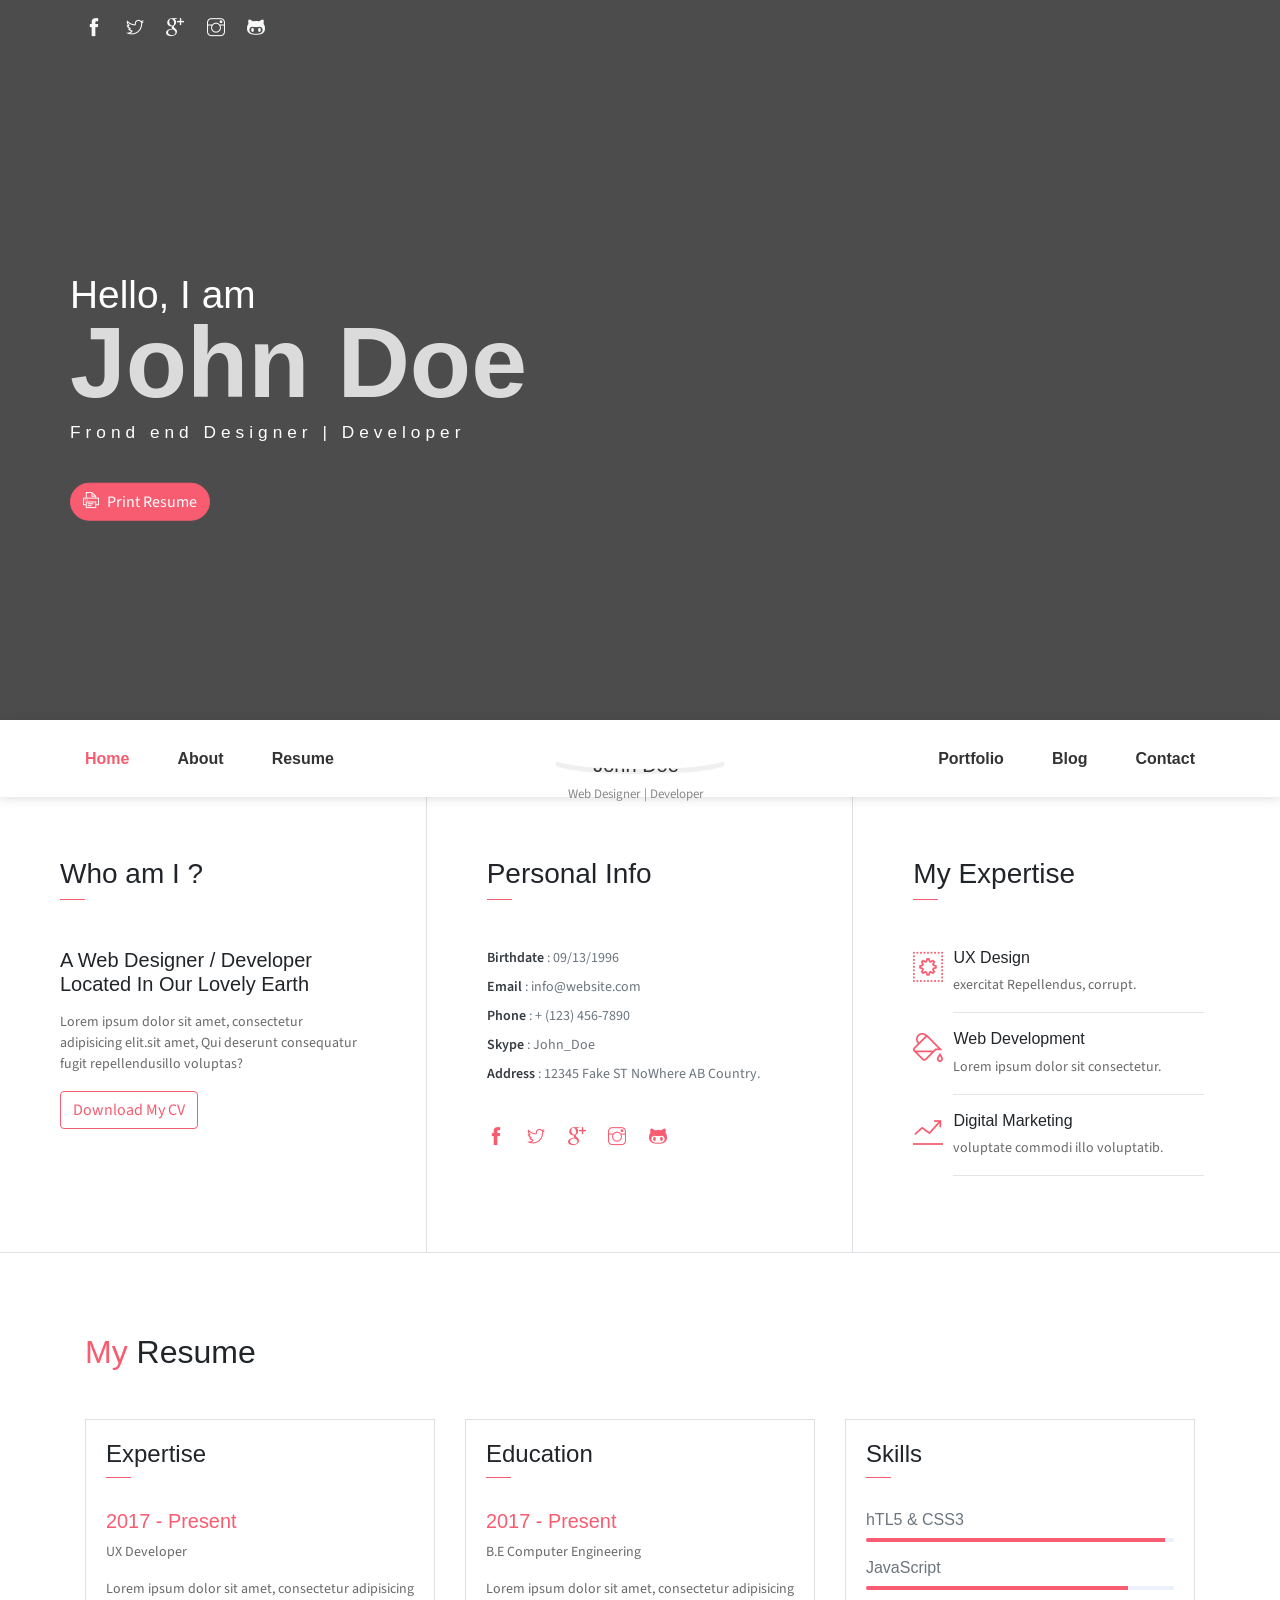
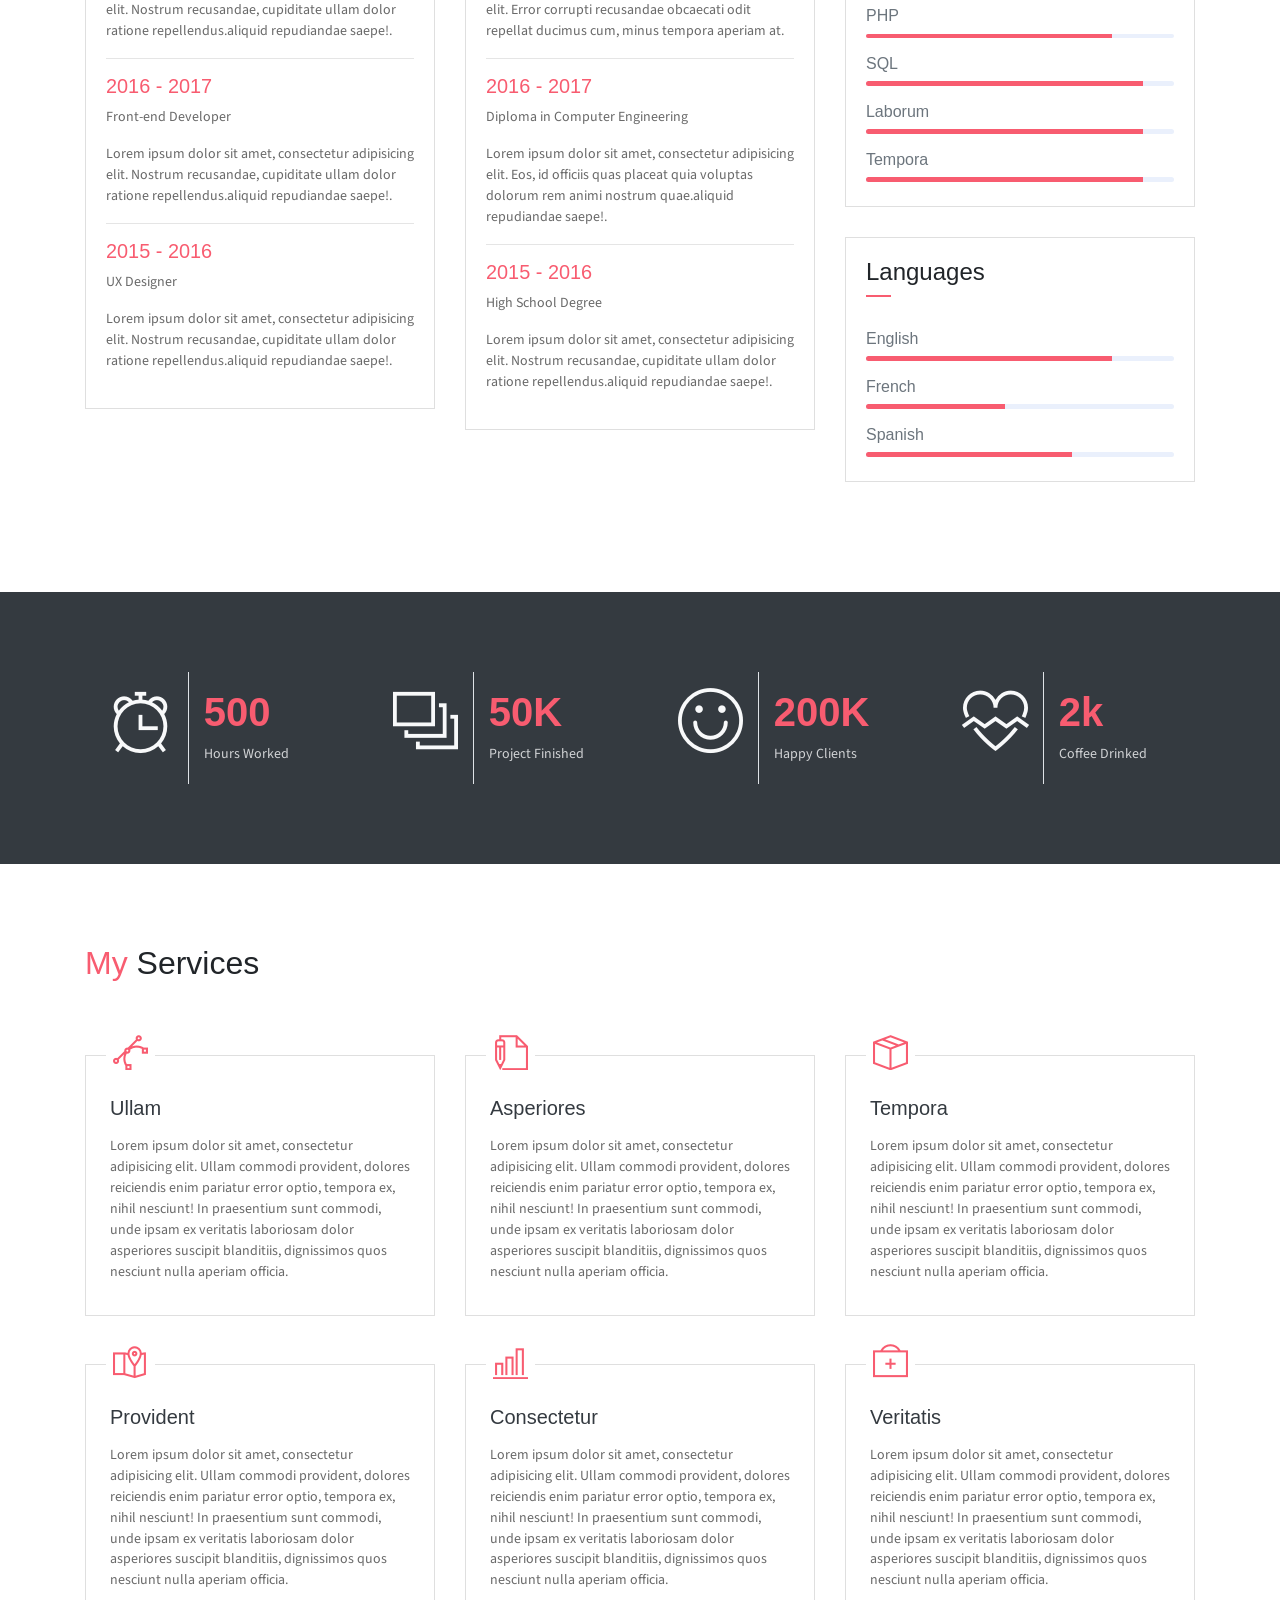
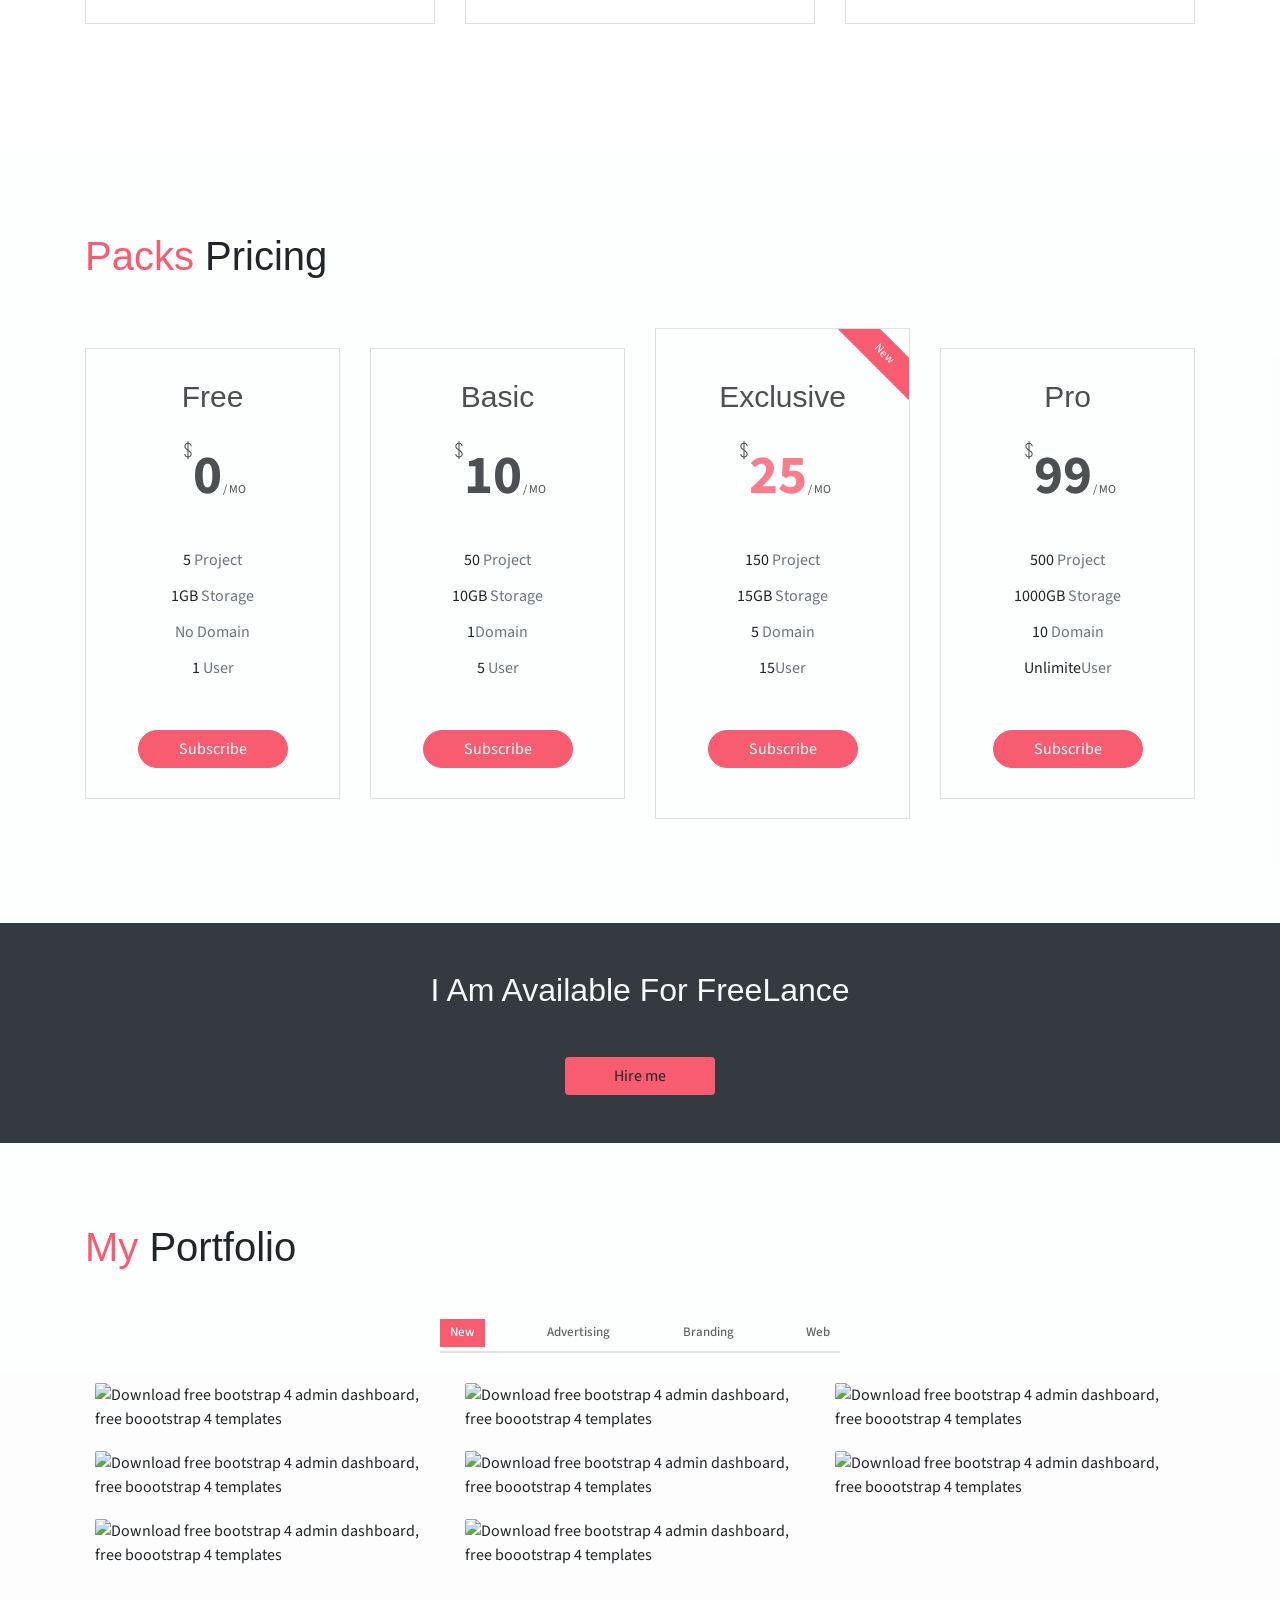
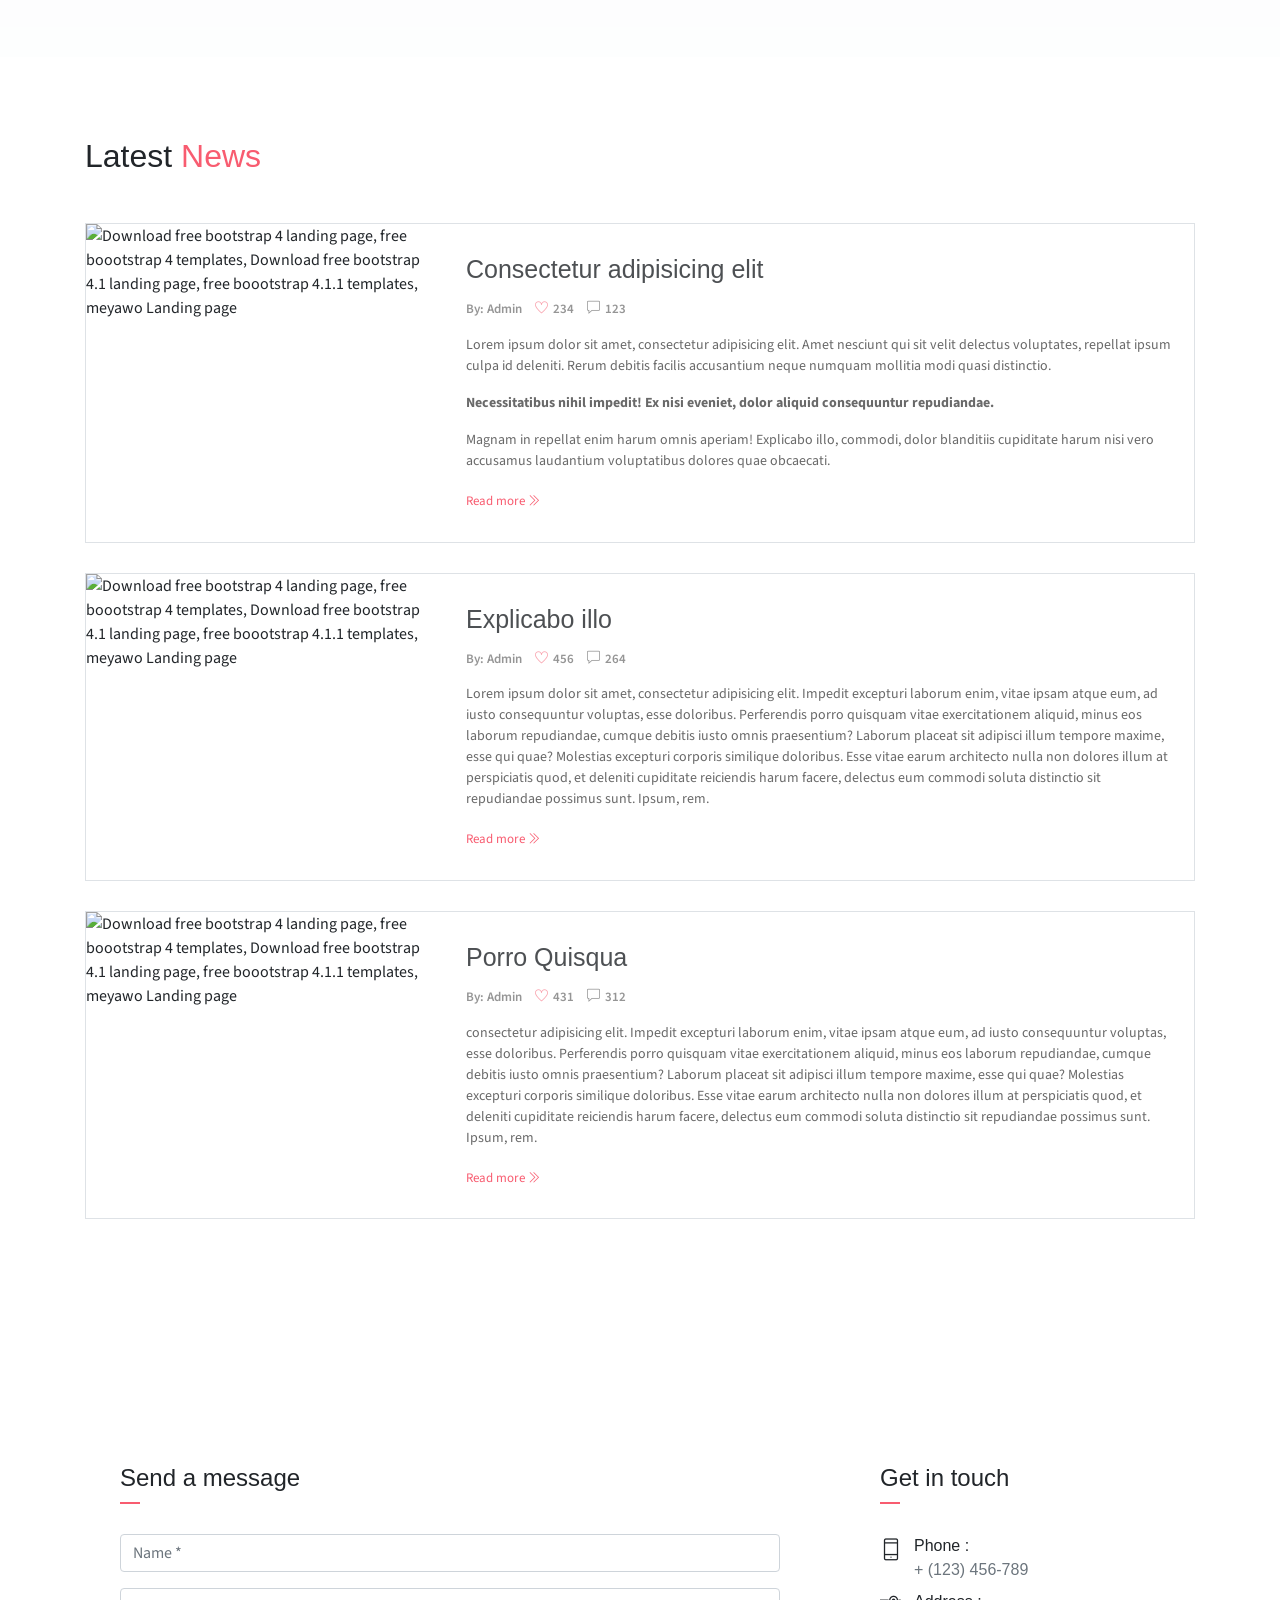
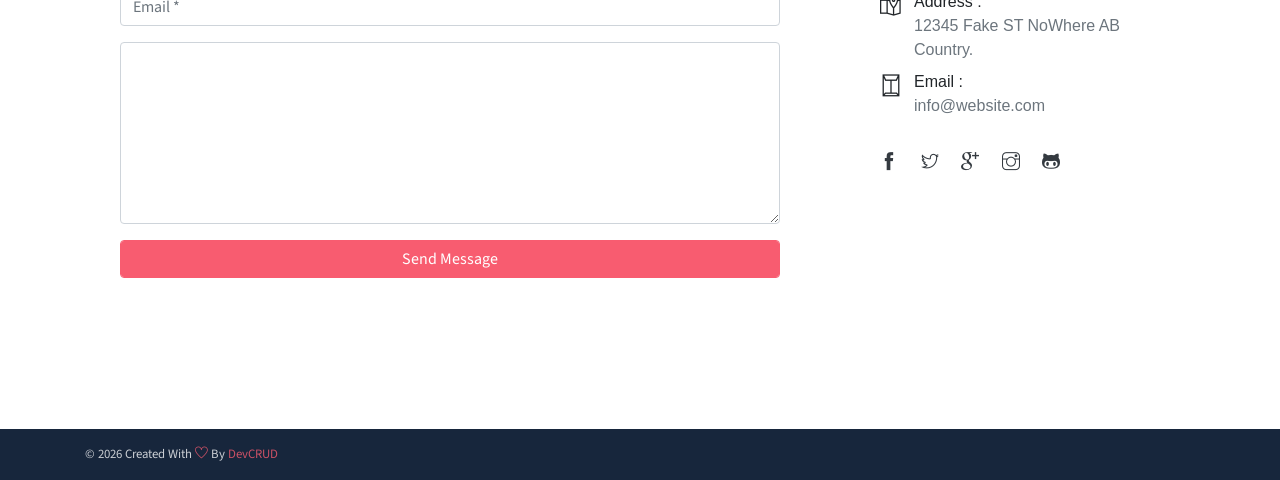
==== sophisticated/index.html @ a756fce7 "John Doe" ====
<!DOCTYPE html>
<html lang="en">
<head>
	<meta charset="utf-8">
    <meta name="viewport" content="width=device-width, initial-scale=1, shrink-to-fit=no">
    <meta name="description" content="Start your development with JohnDoe landing page.">
    <meta name="author" content="Devcrud">
    <title>JohnDoe Landing page | Free Bootstrap 4.3.x landing page</title>
    <!-- font icons -->
    <link rel="stylesheet" href="assets/vendors/themify-icons/css/themify-icons.css">
    <!-- Bootstrap + JohnDoe main styles -->
	<link rel="stylesheet" href="assets/css/johndoe.css">
</head>
<body data-spy="scroll" data-target=".navbar" data-offset="40" id="home">
    <a href="components.html" class="btn btn-primary btn-component" data-spy="affix" data-offset-top="600"><i class="ti-shift-left-alt"></i> Components</a>
    <header class="header">
        <div class="container">
            <ul class="social-icons pt-3">
                <li class="social-item"><a class="social-link text-light" href="#"><i class="ti-facebook" aria-hidden="true"></i></a></li>
                <li class="social-item"><a class="social-link text-light" href="#"><i class="ti-twitter" aria-hidden="true"></i></a></li>
                <li class="social-item"><a class="social-link text-light" href="#"><i class="ti-google" aria-hidden="true"></i></a></li>
                <li class="social-item"><a class="social-link text-light" href="#"><i class="ti-instagram" aria-hidden="true"></i></a></li>
                <li class="social-item"><a class="social-link text-light" href="#"><i class="ti-github" aria-hidden="true"></i></a></li>
            </ul>  
            <div class="header-content">
                <h4 class="header-subtitle" >Hello, I am</h4>
                <h1 class="header-title">John Doe</h1>
                <h6 class="header-mono" >Frond end Designer | Developer</h6>
                <button class="btn btn-primary btn-rounded"><i class="ti-printer pr-2"></i>Print Resume</button>
            </div>
        </div>
    </header>
    <nav class="navbar sticky-top navbar-expand-lg navbar-light bg-white" data-spy="affix" data-offset-top="510">
        <div class="container">
            <button class="navbar-toggler ml-auto" type="button" data-toggle="collapse" data-target="#navbarSupportedContent" aria-controls="navbarSupportedContent" aria-expanded="false" aria-label="Toggle navigation">
                <span class="navbar-toggler-icon"></span>
            </button>
            <div class="collapse mt-sm-20 navbar-collapse" id="navbarSupportedContent">
                <ul class="navbar-nav mr-auto">
                    <li class="nav-item">
                        <a href="#home" class="nav-link">Home</a>
                    </li>
                    <li class="nav-item">
                        <a href="#about" class="nav-link">About</a>
                    </li>
                    <li class="nav-item">
                        <a href="#resume" class="nav-link">Resume</a>
                    </li>
                </ul>
                <ul class="navbar-nav brand">
                    <img src="assets/imgs/avatar.jpg" alt="" class="brand-img">
                    <li class="brand-txt">
                        <h5 class="brand-title">John Doe</h5>
                        <div class="brand-subtitle">Web Designer | Developer</div>
                    </li>
                </ul>
                <ul class="navbar-nav ml-auto">
                    <li class="nav-item">
                        <a href="#portfolio" class="nav-link">Portfolio</a>
                    </li>
                    <li class="nav-item">
                        <a href="#blog" class="nav-link">Blog</a>
                    </li>
                    <li class="nav-item last-item">
                        <a href="#contact" class="nav-link">Contact</a>
                    </li>
                </ul>
            </div>
        </div>
    </nav>
    <div class="container-fluid">
        <div id="about" class="row about-section">
            <div class="col-lg-4 about-card">
                <h3 class="font-weight-light">Who am I ?</h3>
                <span class="line mb-5"></span>
                <h5 class="mb-3">A Web Designer / Developer Located In Our Lovely Earth</h5>
                <p class="mt-20">Lorem ipsum dolor sit amet, consectetur adipisicing elit.sit amet, Qui deserunt consequatur fugit repellendusillo voluptas?</p>
                <button class="btn btn-outline-danger"><i class="icon-down-circled2 "></i>Download My CV</button>
            </div>
            <div class="col-lg-4 about-card">
                <h3 class="font-weight-light">Personal Info</h3>
                <span class="line mb-5"></span>
                <ul class="mt40 info list-unstyled">
                    <li><span>Birthdate</span> : 09/13/1996</li>
                    <li><span>Email</span> : info@website.com</li>
                    <li><span>Phone</span> : + (123) 456-7890</li>
                    <li><span>Skype</span> : John_Doe </li>
                    <li><span>Address</span> :  12345 Fake ST NoWhere AB Country.</li>
                </ul>
                <ul class="social-icons pt-3">
                    <li class="social-item"><a class="social-link" href="#"><i class="ti-facebook" aria-hidden="true"></i></a></li>
                    <li class="social-item"><a class="social-link" href="#"><i class="ti-twitter" aria-hidden="true"></i></a></li>
                    <li class="social-item"><a class="social-link" href="#"><i class="ti-google" aria-hidden="true"></i></a></li>
                    <li class="social-item"><a class="social-link" href="#"><i class="ti-instagram" aria-hidden="true"></i></a></li>
                    <li class="social-item"><a class="social-link" href="#"><i class="ti-github" aria-hidden="true"></i></a></li>
                </ul>  
            </div>
            <div class="col-lg-4 about-card">
                <h3 class="font-weight-light">My Expertise</h3>
                <span class="line mb-5"></span>
                <div class="row">
                    <div class="col-1 text-danger pt-1"><i class="ti-widget icon-lg"></i></div>
                    <div class="col-10 ml-auto mr-3">
                        <h6>UX Design</h6>
                        <p class="subtitle"> exercitat Repellendus,  corrupt.</p>
                        <hr>
                    </div>
                </div>
                <div class="row">
                    <div class="col-1 text-danger pt-1"><i class="ti-paint-bucket icon-lg"></i></div>
                    <div class="col-10 ml-auto mr-3">
                        <h6>Web Development</h6>
                        <p class="subtitle">Lorem ipsum dolor sit consectetur.</p>
                        <hr>
                    </div>
                </div>
                <div class="row">
                    <div class="col-1 text-danger pt-1"><i class="ti-stats-up icon-lg"></i></div>
                    <div class="col-10 ml-auto mr-3">
                        <h6>Digital Marketing</h6>
                        <p class="subtitle">voluptate commodi illo voluptatib.</p>
                        <hr>
                    </div>
                </div>
            </div>
        </div>
    </div>

    <!--Resume Section-->
    <section class="section" id="resume">
        <div class="container">
            <h2 class="mb-5"><span class="text-danger">My</span> Resume</h2>
            <div class="row">
                <div class="col-md-6 col-lg-4">
                    <div class="card">
                       <div class="card-header">
                            <div class="mt-2">
                                <h4>Expertise</h4>
                                <span class="line"></span>  
                            </div>
                        </div>
                        <div class="card-body">
                            <h6 class="title text-danger">2017 - Present</h6>
                            <P>UX Developer</P>
                            <P class="subtitle">Lorem ipsum dolor sit amet, consectetur adipisicing elit. Nostrum recusandae, cupiditate ullam dolor ratione repellendus.aliquid repudiandae saepe!.</P>
                            <hr>
                            <h6 class="title text-danger">2016 - 2017</h6>
                            <P>Front-end Developer</P>
                            <P class="subtitle">Lorem ipsum dolor sit amet, consectetur adipisicing elit. Nostrum recusandae, cupiditate ullam dolor ratione repellendus.aliquid repudiandae saepe!.</P>
                            <hr>
                            <h6 class="title text-danger">2015 - 2016</h6>
                            <P>UX Designer</P>
                            <P class="subtitle">Lorem ipsum dolor sit amet, consectetur adipisicing elit. Nostrum recusandae, cupiditate ullam dolor ratione repellendus.aliquid repudiandae saepe!.</P>
                        </div>
                    </div>
                </div>
                <div class="col-md-6 col-lg-4">
                    <div class="card">
                       <div class="card-header">
                            <div class="mt-2">
                                <h4>Education</h4>
                                <span class="line"></span>  
                            </div>
                        </div>
                        <div class="card-body">
                            <h6 class="title text-danger">2017 - Present</h6>
                            <P>B.E Computer Engineering</P>
                            <P class="subtitle">Lorem ipsum dolor sit amet, consectetur adipisicing elit. Error corrupti recusandae obcaecati odit repellat ducimus cum, minus tempora aperiam at.</P>
                            <hr>
                            <h6 class="title text-danger">2016 - 2017</h6>
                            <P>Diploma in Computer Engineering</P>
                            <P class="subtitle">Lorem ipsum dolor sit amet, consectetur adipisicing elit. Eos, id officiis quas placeat quia voluptas dolorum rem animi nostrum quae.aliquid repudiandae saepe!.</P>
                            <hr>
                            <h6 class="title text-danger">2015 - 2016</h6>
                            <P>High School Degree</P>
                            <P class="subtitle">Lorem ipsum dolor sit amet, consectetur adipisicing elit. Nostrum recusandae, cupiditate ullam dolor ratione repellendus.aliquid repudiandae saepe!.</P>
                            
                        </div>
                    </div>
                </div>
                <div class="col-lg-4">
                    <div class="card">
                       <div class="card-header">
                            <div class="pull-left">
                                <h4 class="mt-2">Skills</h4>
                                <span class="line"></span>  
                            </div>
                        </div>
                        <div class="card-body pb-2">
                           <h6>hTL5 &amp; CSS3</h6>
                            <div class="progress mb-3">
                                <div class="progress-bar bg-danger" role="progressbar" style="width: 97%" aria-valuenow="25" aria-valuemin="0" aria-valuemax="100"></div>
                            </div>
                            <h6>JavaScript</h6>
                            <div class="progress mb-3">
                                <div class="progress-bar bg-danger" role="progressbar" style="width: 85%" aria-valuenow="25" aria-valuemin="0" aria-valuemax="100"></div>
                            </div>
                            <h6>PHP</h6>
                            <div class="progress mb-3">
                                <div class="progress-bar bg-danger" role="progressbar" style="width: 80%" aria-valuenow="50" aria-valuemin="0" aria-valuemax="100"></div>
                            </div>
                            <h6>SQL</h6>
                            <div class="progress mb-3">
                                <div class="progress-bar bg-danger" role="progressbar" style="width: 90%" aria-valuenow="75" aria-valuemin="0" aria-valuemax="100"></div>
                            </div>
                            <h6>Laborum</h6>
                            <div class="progress mb-3">
                                <div class="progress-bar bg-danger" role="progressbar" style="width: 90%" aria-valuenow="75" aria-valuemin="0" aria-valuemax="100"></div>
                            </div>
                            <h6>Tempora</h6>
                            <div class="progress mb-3">
                                <div class="progress-bar bg-danger" role="progressbar" style="width: 90%" aria-valuenow="75" aria-valuemin="0" aria-valuemax="100"></div>
                            </div>
                        </div>
                    </div>
                    <div class="card">
                       <div class="card-header">
                            <div class="pull-left">
                                <h4 class="mt-2">Languages</h4>
                                <span class="line"></span>  
                            </div>
                        </div>
                        <div class="card-body pb-2">
                           <h6>English</h6>
                            <div class="progress mb-3">
                                <div class="progress-bar bg-danger" role="progressbar" style="width: 80%" aria-valuenow="25" aria-valuemin="0" aria-valuemax="100"></div>
                            </div>
                            <h6>French</h6>
                            <div class="progress mb-3">
                                <div class="progress-bar bg-danger" role="progressbar" style="width: 45%" aria-valuenow="25" aria-valuemin="0" aria-valuemax="100"></div>
                            </div>
                            <h6>Spanish</h6>
                            <div class="progress mb-3">
                                <div class="progress-bar bg-danger" role="progressbar" style="width: 67%" aria-valuenow="50" aria-valuemin="0" aria-valuemax="100"></div>
                            </div>
                        </div>
                    </div>
                </div>
            </div>
        </div>
    </section>

    <section class="section bg-dark text-center">
        <div class="container">
            <div class="row text-center">
                <div class="col-md-6 col-lg-3">
                    <div class="row ">
                        <div class="col-5 text-right text-light border-right py-3">
                            <div class="m-auto"><i class="ti-alarm-clock icon-xl"></i></div>
                        </div>
                        <div class="col-7 text-left py-3">
                            <h1 class="text-danger font-weight-bold font40">500</h1>
                            <p class="text-light mb-1">Hours Worked</p>
                        </div>
                    </div>
                </div>
                <div class="col-md-6 col-lg-3">
                    <div class="row">
                        <div class="col-5 text-right text-light border-right py-3">
                            <div class="m-auto"><i class="ti-layers-alt icon-xl"></i></div>
                        </div>
                        <div class="col-7 text-left py-3">
                            <h1 class="text-danger font-weight-bold font40">50K</h1>
                            <p class="text-light mb-1">Project Finished</p>
                        </div>
                    </div>
                </div>
                <div class="col-md-6 col-lg-3">
                    <div class="row">
                        <div class="col-5 text-right text-light border-right py-3">
                            <div class="m-auto"><i class="ti-face-smile icon-xl"></i></div>
                        </div>
                        <div class="col-7 text-left py-3">
                            <h1 class="text-danger font-weight-bold font40">200K</h1>
                            <p class="text-light mb-1">Happy Clients</p>
                        </div>
                    </div>
                </div>
                <div class="col-md-6 col-lg-3">
                    <div class="row">
                        <div class="col-5 text-right text-light border-right py-3">
                            <div class="m-auto"><i class="ti-heart-broken icon-xl"></i></div>
                        </div>
                        <div class="col-7 text-left py-3">
                            <h1 class="text-danger font-weight-bold font40">2k</h1>
                            <p class="text-light mb-1">Coffee Drinked</p>
                        </div>
                    </div>
                </div>
            </div>
        </div>
    </section>

    <section class="section" id="service">
        <div class="container">
            <h2 class="mb-5 pb-4"><span class="text-danger">My</span> Services</h2>
            <div class="row">
                <div class="col-md-4 col-sm-6">
                    <div class="card mb-5">
                       <div class="card-header has-icon">
                            <i class="ti-vector text-danger" aria-hidden="true"></i>
                        </div>
                        <div class="card-body px-4 py-3">
                            <h5 class="mb-3 card-title text-dark">Ullam</h5>
                            <P class="subtitle">Lorem ipsum dolor sit amet, consectetur adipisicing elit. Ullam commodi provident, dolores reiciendis enim pariatur error optio, tempora ex, nihil nesciunt! In praesentium sunt commodi, unde ipsam ex veritatis laboriosam dolor asperiores suscipit blanditiis, dignissimos quos nesciunt nulla aperiam officia.</P>
                        </div>
                    </div>
                </div>
                <div class="col-md-4 col-sm-6">
                    <div class="card mb-5">
                       <div class="card-header has-icon">
                            <i class="ti-write text-danger" aria-hidden="true"></i>
                        </div>
                        <div class="card-body px-4 py-3">
                            <h5 class="mb-3 card-title text-dark">Asperiores</h5>
                            <P class="subtitle">Lorem ipsum dolor sit amet, consectetur adipisicing elit. Ullam commodi provident, dolores reiciendis enim pariatur error optio, tempora ex, nihil nesciunt! In praesentium sunt commodi, unde ipsam ex veritatis laboriosam dolor asperiores suscipit blanditiis, dignissimos quos nesciunt nulla aperiam officia.</P>
                        </div>
                    </div>
                </div>
                <div class="col-md-4 col-sm-6">
                    <div class="card mb-5">
                       <div class="card-header has-icon">
                            <i class="ti-package text-danger" aria-hidden="true"></i>
                        </div>
                        <div class="card-body px-4 py-3">
                            <h5 class="mb-3 card-title text-dark">Tempora</h5>
                            <P class="subtitle">Lorem ipsum dolor sit amet, consectetur adipisicing elit. Ullam commodi provident, dolores reiciendis enim pariatur error optio, tempora ex, nihil nesciunt! In praesentium sunt commodi, unde ipsam ex veritatis laboriosam dolor asperiores suscipit blanditiis, dignissimos quos nesciunt nulla aperiam officia.</P>
                        </div>
                    </div>
                </div>
                <div class="col-md-4 col-sm-6">
                    <div class="card mb-5">
                       <div class="card-header has-icon">
                            <i class="ti-map-alt text-danger" aria-hidden="true"></i>
                        </div>
                        <div class="card-body px-4 py-3">
                            <h5 class="mb-3 card-title text-dark">Provident</h5>
                            <P class="subtitle">Lorem ipsum dolor sit amet, consectetur adipisicing elit. Ullam commodi provident, dolores reiciendis enim pariatur error optio, tempora ex, nihil nesciunt! In praesentium sunt commodi, unde ipsam ex veritatis laboriosam dolor asperiores suscipit blanditiis, dignissimos quos nesciunt nulla aperiam officia.</P>
                        </div>
                    </div>
                </div>
                <div class="col-md-4 col-sm-6">
                    <div class="card mb-5">
                       <div class="card-header has-icon">
                            <i class="ti-bar-chart text-danger" aria-hidden="true"></i>
                        </div>
                        <div class="card-body px-4 py-3">
                            <h5 class="mb-3 card-title text-dark">Consectetur</h5>
                            <P class="subtitle">Lorem ipsum dolor sit amet, consectetur adipisicing elit. Ullam commodi provident, dolores reiciendis enim pariatur error optio, tempora ex, nihil nesciunt! In praesentium sunt commodi, unde ipsam ex veritatis laboriosam dolor asperiores suscipit blanditiis, dignissimos quos nesciunt nulla aperiam officia.</P>
                        </div>
                    </div>
                </div>
                <div class="col-md-4 col-sm-6">
                    <div class="card mb-5">
                       <div class="card-header has-icon">
                            <i class="ti-support text-danger" aria-hidden="true"></i>
                        </div>
                        <div class="card-body px-4 py-3">
                            <h5 class="mb-3 card-title text-dark">Veritatis</h5>
                            <P class="subtitle">Lorem ipsum dolor sit amet, consectetur adipisicing elit. Ullam commodi provident, dolores reiciendis enim pariatur error optio, tempora ex, nihil nesciunt! In praesentium sunt commodi, unde ipsam ex veritatis laboriosam dolor asperiores suscipit blanditiis, dignissimos quos nesciunt nulla aperiam officia.</P>
                        </div>
                    </div>
                </div>
            </div>
        </div>
    </section>

    <section class="section bg-custom-gray" id="price">
        <div class="container">
            <h1 class="mb-5"><span class="text-danger">Packs</span> Pricing</h1>
            <div class="row align-items-center">
                <div class="col-md-6 col-lg-3">
                    <div class="price-card text-center mb-4">
                        <h3 class="price-card-title">Free</h3>
                        <div class="price-card-cost">
                            <sup class="ti-money"></sup>
                            <span class="num">0</span>
                            <span class="date">MO</span>
                        </div>
                        <ul class="list">
                            <li class="list-item">5 <span class="text-muted">Project</span></li>
                            <li class="list-item">1GB <span class="text-muted">Storage</span></li>
                            <li class="list-item"><span class="text-muted">No Domain</span></li>
                            <li class="list-item">1 <span class="text-muted">User</span></li>
                        </ul>
                        <button class="btn btn-primary btn-rounded w-lg">Subscribe</button>
                    </div>
                </div>
                <div class="col-md-6 col-lg-3">
                    <div class="price-card text-center mb-4">
                        <h3 class="price-card-title">Basic</h3>
                        <div class="price-card-cost">
                            <sup class="ti-money"></sup>
                            <span class="num">10</span>
                            <span class="date">MO</span>
                        </div>
                        <ul class="list">
                            <li class="list-item">50 <span class="text-muted">Project</span></li>
                            <li class="list-item">10GB <span class="text-muted">Storage</span></li>
                            <li class="list-item">1<span class="text-muted">Domain</span></li>
                            <li class="list-item">5 <span class="text-muted">User</span></li>
                        </ul>
                        <button class="btn btn-primary btn-rounded w-lg">Subscribe</button>
                    </div>
                </div>
                <div class="col-md-6 col-lg-3">
                    <div class="price-card text-center price-card-requried mb-4">
                        <h3 class="price-card-title">Exclusive</h3>
                        <div class="price-card-cost">
                            <sup class="ti-money"></sup>
                            <span class="num">25</span>
                            <span class="date">MO</span>
                        </div>
                        <ul class="list">
                            <li class="list-item">150 <span class="text-muted">Project</span></li>
                            <li class="list-item">15GB <span class="text-muted">Storage</span></li>
                            <li class="list-item">5<span class="text-muted"> Domain</span></li>
                            <li class="list-item">15<span class="text-muted">User</span></li>
                        </ul>
                        <button class="btn btn-primary btn-rounded w-lg">Subscribe</button>
                    </div>
                </div>
                <div class="col-md-6 col-lg-3">
                    <div class="price-card text-center mb-4">
                        <h3 class="price-card-title">Pro</h3>
                        <div class="price-card-cost">
                            <sup class="ti-money"></sup>
                            <span class="num">99</span>
                            <span class="date">MO</span>
                        </div>
                        <ul class="list">
                            <li class="list-item">500 <span class="text-muted">Project</span></li>
                            <li class="list-item">1000GB <span class="text-muted">Storage</span></li>
                            <li class="list-item">10<span class="text-muted"> Domain</span></li>
                            <li class="list-item">Unlimite<span class="text-muted">User</span></li>
                        </ul>
                        <button class="btn btn-primary btn-rounded w-lg">Subscribe</button>
                    </div>
                </div>
            </div>
        </div>
    </section>
    <section class="section bg-dark py-5">
        <div class="container text-center">
            <h2 class="text-light mb-5 font-weight-normal">I Am Available For FreeLance</h2>
            <button class="btn bg-primary w-lg" >Hire me</button>
        </div>
    </section>

    <!-- Portfolio Section -->
    <section class="section bg-custom-gray" id="portfolio">
        <div class="container">
            <h1 class="mb-5"><span class="text-danger">My</span> Portfolio</h1>
            <div class="portfolio">
                <div class="filters">
                    <a href="#" data-filter=".new" class="active">
                        New
                    </a>
                    <a href="#" data-filter=".advertising">
                        Advertising
                    </a>
                    <a href="#" data-filter=".branding">
                        Branding
                    </a>
                    <a href="#" data-filter=".web">
                        Web
                    </a>
                </div>
                <div class="portfolio-container"> 
                    <div class="col-md-6 col-lg-4 web new">
                        <div class="portfolio-item">
                            <img src="assets/imgs/web-1.jpg" class="img-fluid" alt="Download free bootstrap 4 admin dashboard, free boootstrap 4 templates">
                            <div class="content-holder">
                                <a class="img-popup" href="assets/imgs/web-1.jpg"></a>
                                <div class="text-holder">
                                    <h6 class="title">WEB</h6>
                                    <p class="subtitle">Expedita corporis doloremque velit in totam!</p>
                                </div>
                            </div>   
                        </div>             
                    </div>
                    <div class="col-md-6 col-lg-4 web new">
                        <div class="portfolio-item">
                            <img src="assets/imgs/web-2.jpg" class="img-fluid" alt="Download free bootstrap 4 admin dashboard, free boootstrap 4 templates">
                            <div class="content-holder">
                                <a class="img-popup" href="assets/imgs/web-2.jpg"></a>
                                <div class="text-holder">
                                    <h6 class="title">WEB</h6>
                                    <p class="subtitle">Expedita corporis doloremque velit in totam!</p>
                                </div>
                            </div> 
                        </div>                         
                    </div>
                    <div class="col-md-6 col-lg-4 advertising new">
                        <div class="portfolio-item">
                            <img src="assets/imgs/advertising-2.jpg" class="img-fluid" alt="Download free bootstrap 4 admin dashboard, free boootstrap 4 templates">                         
                            <div class="content-holder">
                                <a class="img-popup" href="assets/imgs/advertising-2.jpg"></a>
                                <div class="text-holder">
                                    <h6 class="title">ADVERSTISING</h6>
                                    <p class="subtitle">Expedita corporis doloremque velit in totam!</p>
                                </div>
                            </div>    
                        </div>              
                    </div> 
                    <div class="col-md-6 col-lg-4 web">
                        <div class="portfolio-item">
                            <img src="assets/imgs/web-4.jpg" class="img-fluid" alt="Download free bootstrap 4 admin dashboard, free boootstrap 4 templates">
                            <div class="content-holder">
                                <a class="img-popup" href="assets/imgs/web-4.jpg"></a>
                                <div class="text-holder">
                                    <h6 class="title">WEB</h6>
                                    <p class="subtitle">Expedita corporis doloremque velit in totam!</p>
                                </div>
                            </div>
                        </div>                                                     
                    </div>

                    <div class="col-md-6 col-lg-4 advertising"> 
                        <div class="portfolio-item">
                            <img src="assets/imgs/advertising-1.jpg" class="img-fluid" alt="Download free bootstrap 4 admin dashboard, free boootstrap 4 templates">                               
                            <div class="content-holder">
                                <a class="img-popup" href="assets/imgs/advertising-1.jpg"></a>
                                <div class="text-holder">
                                    <h6 class="title">ADVERSITING</h6>
                                    <p class="subtitle">Expedita corporis doloremque velit in totam!</p>
                                </div>
                            </div>
                        </div>                                                       
                    </div> 
                    <div class="col-md-6 col-lg-4 web new">
                        <div class="portfolio-item">
                            <img src="assets/imgs/web-3.jpg" class="img-fluid" alt="Download free bootstrap 4 admin dashboard, free boootstrap 4 templates">  
                           <div class="content-holder">
                                <a class="img-popup" href="assets/imgs/web-3.jpg"></a>
                                <div class="text-holder">
                                    <h6 class="title">WEB</h6>
                                    <p class="subtitle">Expedita corporis doloremque velit in totam!</p>
                                </div>
                            </div>
                        </div>                                                     
                    </div>
                    <div class="col-md-6 col-lg-4 advertising new">
                        <div class="portfolio-item">
                            <img src="assets/imgs/advertising-3.jpg" class="img-fluid" alt="Download free bootstrap 4 admin dashboard, free boootstrap 4 templates">       
                           <div class="content-holder">
                                <a class="img-popup" href="assets/imgs/advertising-3.jpg"></a>
                                <div class="text-holder">
                                    <h6 class="title">ADVERSITING</h6>
                                    <p class="subtitle">Expedita corporis doloremque velit in totam!</p>
                                </div>
                            </div>
                        </div>                                                       
                    </div> 
                    <div class="col-md-6 col-lg-4 advertising new"> 
                        <div class="portfolio-item">
                            <img src="assets/imgs/advertising-4.jpg" class="img-fluid" alt="Download free bootstrap 4 admin dashboard, free boootstrap 4 templates">            
                            <div class="content-holder">
                                <a class="img-popup" href="assets/imgs/advertising-4.jpg"></a>
                                <div class="text-holder">
                                    <h6 class="title">ADVERTISING</h6>
                                    <p class="subtitle">Expedita corporis doloremque velit in totam!</p>
                                </div>
                            </div>
                        </div>
                                
                    </div> 
                    <div class="col-md-6 col-lg-4 branding new">
                        <div class="portfolio-item">
                            <img src="assets/imgs/branding-1.jpg" class="img-fluid" alt="Download free bootstrap 4 admin dashboard, free boootstrap 4 templates">                        
                            <div class="content-holder">
                                <a class="img-popup" href="assets/imgs/branding-1.jpg"></a>
                                <div class="text-holder">
                                    <h6 class="title">BRANDING</h6>
                                    <p class="subtitle">Expedita corporis doloremque velit in totam!</p>
                                </div>
                            </div> 
                        </div>
                    </div> 
                    <div class="col-md-6 col-lg-4 branding">
                        <div class="portfolio-item">
                            <img src="assets/imgs/branding-2.jpg" class="img-fluid" alt="Download free bootstrap 4 admin dashboard, free boootstrap 4 templates">  
                            <div class="content-holder">
                                <a class="img-popup" href="assets/imgs/branding-2.jpg"></a>
                                <div class="text-holder">
                                    <h6 class="title">BRANDING</h6>
                                    <p class="subtitle">Expedita corporis doloremque velit in totam!</p>
                                </div>
                            </div>
                        </div>                                                     
                    </div> 
                    <div class="col-md-6 col-lg-4 branding new">
                        <div class="portfolio-item">
                            <img src="assets/imgs/branding-3.jpg" class="img-fluid" alt="Download free bootstrap 4 admin dashboard, free boootstrap 4 templates">   
                            <div class="content-holder">
                                <a class="img-popup" href="assets/imgs/branding-3.jpg"></a>
                                <div class="text-holder">
                                    <h6 class="title">BRANDING</h6>
                                    <p class="subtitle">Expedita corporis doloremque velit in totam!</p>
                                </div>
                            </div>
                        </div>                                                    
                    </div> 
                    <div class="col-md-6 col-lg-4 branding">
                        <div class="portfolio-item">
                            <img src="assets/imgs/branding-4.jpg" class="img-fluid" alt="Download free bootstrap 4 admin dashboard, free boootstrap 4 templates">                      
                            <div class="content-holder">
                                <a class="img-popup" href="assets/imgs/branding-4.jpg"></a>
                                <div class="text-holder">
                                    <h6 class="title">BRANDING</h6>
                                    <p class="subtitle">Expedita corporis doloremque velit in totam!</p>
                                </div>
                            </div>
                        </div>                                                      
                    </div> 
                    <div class="col-md-6 col-lg-4 branding">
                        <div class="portfolio-item">
                            <img src="assets/imgs/branding-5.jpg" class="img-fluid" alt="Download free bootstrap 4 admin dashboard, free boootstrap 4 templates">          
                            <div class="content-holder">
                                <a class="img-popup" href="assets/imgs/branding-5.jpg"></a>
                                <div class="text-holder">
                                    <h6 class="title">BRANDING</h6>
                                    <p class="subtitle">Expedita corporis doloremque velit in totam!</p>
                                </div>
                            </div>
                        </div>                                                   
                    </div>
                </div> 
            </div>  
        </div>            
    </section>
    <!-- End of portfolio section -->

    <section class="section" id="blog">
        <div class="container">
            <h2 class="mb-5">Latest <span class="text-danger">News</span></h2>
            <div class="row">
                <div class="blog-card">
                    <div class="img-holder">
                        <img src="assets/imgs/blog1.jpg" alt="Download free bootstrap 4 landing page, free boootstrap 4 templates, Download free bootstrap 4.1 landing page, free boootstrap 4.1.1 templates, meyawo Landing page">
                    </div>
                    <div class="content-holder">
                        <h6 class="title">Consectetur adipisicing elit</h6>

                        <p class="post-details">
                            <a href="#">By: Admin</a>
                            <a href="#"><i class="ti-heart text-danger"></i> 234</a>
                            <a href="#"><i class="ti-comment"></i> 123</a>
                        </p>
                        
                        <p>Lorem ipsum dolor sit amet, consectetur adipisicing elit. Amet nesciunt qui sit velit delectus voluptates, repellat ipsum culpa id deleniti. Rerum debitis facilis accusantium neque numquam mollitia modi quasi distinctio.</p>

                        <p><b>Necessitatibus nihil impedit! Ex nisi eveniet, dolor aliquid consequuntur repudiandae.</b></p>
                        <p>Magnam in repellat enim harum omnis aperiam! Explicabo illo, commodi, dolor blanditiis cupiditate harum nisi vero accusamus laudantium voluptatibus dolores quae obcaecati.</p>

                        <a href="#" class="read-more">Read more <i class="ti-angle-double-right"></i></a>
                    </div>
                </div><!-- end of blog wrapper -->

                <!-- blog-card -->
                <div class="blog-card">
                    <div class="img-holder">
                        <img src="assets/imgs/blog2.jpg" alt="Download free bootstrap 4 landing page, free boootstrap 4 templates, Download free bootstrap 4.1 landing page, free boootstrap 4.1.1 templates, meyawo Landing page">
                    </div>
                    <div class="content-holder">
                        <h6 class="title">Explicabo illo</h6>

                        <p class="post-details">
                            <a href="#">By: Admin</a>
                            <a href="#"><i class="ti-heart text-danger"></i> 456</a>
                            <a href="#"><i class="ti-comment"></i> 264</a>
                        </p>
                        
                        <p>Lorem ipsum dolor sit amet, consectetur adipisicing elit. Impedit excepturi laborum enim, vitae ipsam atque eum, ad iusto consequuntur voluptas, esse doloribus. Perferendis porro quisquam vitae exercitationem aliquid, minus eos laborum repudiandae, cumque debitis iusto omnis praesentium? Laborum placeat sit adipisci illum tempore maxime, esse qui quae? Molestias excepturi corporis similique doloribus. Esse vitae earum architecto nulla non dolores illum at perspiciatis quod, et deleniti cupiditate reiciendis harum facere, delectus eum commodi soluta distinctio sit repudiandae possimus sunt. Ipsum, rem.</p>

                        <a href="#" class="read-more">Read more <i class="ti-angle-double-right"></i></a>
                    </div>
                </div><!-- end of blog wrapper -->
                <!-- blog-card -->
                <div class="blog-card">
                    <div class="img-holder">
                        <img src="assets/imgs/blog3.jpg" alt="Download free bootstrap 4 landing page, free boootstrap 4 templates, Download free bootstrap 4.1 landing page, free boootstrap 4.1.1 templates, meyawo Landing page">
                    </div>
                    <div class="content-holder">
                        <h4 class="title">Porro Quisqua</h4>

                        <p class="post-details">
                            <a href="#">By: Admin</a>
                            <a href="#"><i class="ti-heart text-danger"></i> 431</a>
                            <a href="#"><i class="ti-comment"></i> 312</a>
                        </p>
                        
                        <p> consectetur adipisicing elit. Impedit excepturi laborum enim, vitae ipsam atque eum, ad iusto consequuntur voluptas, esse doloribus. Perferendis porro quisquam vitae exercitationem aliquid, minus eos laborum repudiandae, cumque debitis iusto omnis praesentium? Laborum placeat sit adipisci illum tempore maxime, esse qui quae? Molestias excepturi corporis similique doloribus. Esse vitae earum architecto nulla non dolores illum at perspiciatis quod, et deleniti cupiditate reiciendis harum facere, delectus eum commodi soluta distinctio sit repudiandae possimus sunt. Ipsum, rem.</p>

                        <a href="#" class="read-more">Read more <i class="ti-angle-double-right"></i></a>
                    </div>
                </div><!-- end of blog wrapper -->

            </div>
        </div>
    </section>

    <div class="section contact" id="contact">
        <div id="map" class="map"></div>
        <div class="container">
            <div class="row">
                <div class="col-lg-8">
                    <div class="contact-form-card">
                        <h4 class="contact-title">Send a message</h4>
                        <form action="">
                            <div class="form-group">
                                <input  class="form-control" type="text" placeholder="Name *" required>
                            </div>
                            <div class="form-group">
                                <input class="form-control" type="email" placeholder="Email *" required>
                            </div>
                            <div class="form-group">
                                <textarea class="form-control" id=" placeholder="Message *" rows="7" required></textarea>
                            </div>
                            <div class="form-group ">
                                <button type="submit" class="form-control btn btn-primary" >Send Message</button>
                            </div>
                        </form>
                    </div>
                </div>
                <div class="col-lg-4">
                    <div class="contact-info-card">
                        <h4 class="contact-title">Get in touch</h4>
                        <div class="row mb-2">
                            <div class="col-1 pt-1 mr-1">
                                <i class="ti-mobile icon-md"></i>
                            </div>
                            <div class="col-10 ">
                                <h6 class="d-inline">Phone : <br> <span class="text-muted">+ (123) 456-789</span></h6>
                            </div>
                        </div>
                        <div class="row mb-2">
                            <div class="col-1 pt-1 mr-1">
                                <i class="ti-map-alt icon-md"></i>
                            </div>
                            <div class="col-10">
                                <h6 class="d-inline">Address :<br> <span class="text-muted">12345 Fake ST NoWhere AB Country.</span></h6>
                            </div>
                        </div>
                        <div class="row mb-2">
                            <div class="col-1 pt-1 mr-1">
                                <i class="ti-envelope icon-md"></i>
                            </div>
                            <div class="col-10">
                                <h6 class="d-inline">Email :<br> <span class="text-muted">info@website.com</span></h6>
                            </div>
                        </div>
                        <ul class="social-icons pt-4">
                            <li class="social-item"><a class="social-link text-dark" href="#"><i class="ti-facebook" aria-hidden="true"></i></a></li>
                            <li class="social-item"><a class="social-link text-dark" href="#"><i class="ti-twitter" aria-hidden="true"></i></a></li>
                            <li class="social-item"><a class="social-link text-dark" href="#"><i class="ti-google" aria-hidden="true"></i></a></li>
                            <li class="social-item"><a class="social-link text-dark" href="#"><i class="ti-instagram" aria-hidden="true"></i></a></li>
                            <li class="social-item"><a class="social-link text-dark" href="#"><i class="ti-github" aria-hidden="true"></i></a></li>
                        </ul> 
                    </div>
                </div>
            </div>

        </div>
    </div>
    <footer class="footer py-3">
        <div class="container">
            <p class="small mb-0 text-light">
                &copy; <script>document.write(new Date().getFullYear())</script> Created With <i class="ti-heart text-danger"></i> By <a href="http://devcrud.com" target="_blank"><span class="text-danger" title="Bootstrap 4 Themes and Dashboards">DevCRUD</span></a> 
            </p>
        </div>
    </footer>

	<!-- core  -->
    <script src="assets/vendors/jquery/jquery-3.4.1.js"></script>
    <script src="assets/vendors/bootstrap/bootstrap.bundle.js"></script>

    <!-- bootstrap 3 affix -->
    <script src="assets/vendors/bootstrap/bootstrap.affix.js"></script>

    <!-- Isotope  -->
    <script src="assets/vendors/isotope/isotope.pkgd.js"></script>
    
    <!-- Google mpas -->
    <script async defer src="https://maps.googleapis.com/maps/api/js?key=AIzaSyCtme10pzgKSPeJVJrG1O3tjR6lk98o4w8&callback=initMap"></script>

    <!-- JohnDoe js -->
    <script src="assets/js/johndoe.js"></script>

</body>
</html>
---- sophisticated/assets/vendors/themify-icons/css/themify-icons.css ----
@font-face {
	font-family: 'themify';
	src:url("../fonts/themify.eot?-fvbane");
	src:url("../fonts/themify.eot?#iefix-fvbane") format("embedded-opentype"),
		url("../fonts/themify.woff?-fvbane") format("woff"),
		url("../fonts/themify.ttf?-fvbane") format("truetype"),
		url("../fonts/themify.svg?-fvbane#themify") format("svg");
	font-weight: normal;
	font-style: normal;
}

[class^="ti-"], [class*=" ti-"] {
	font-family: 'themify';
	speak: none;
	font-style: normal;
	font-weight: normal;
	font-variant: normal;
	text-transform: none;
	line-height: 1;

	/* Better Font Rendering =========== */
	-webkit-font-smoothing: antialiased;
	-moz-osx-font-smoothing: grayscale;
}

.ti-wand:before {
	content: "\e600";
}
.ti-volume:before {
	content: "\e601";
}
.ti-user:before {
	content: "\e602";
}
.ti-unlock:before {
	content: "\e603";
}
.ti-unlink:before {
	content: "\e604";
}
.ti-trash:before {
	content: "\e605";
}
.ti-thought:before {
	content: "\e606";
}
.ti-target:before {
	content: "\e607";
}
.ti-tag:before {
	content: "\e608";
}
.ti-tablet:before {
	content: "\e609";
}
.ti-star:before {
	content: "\e60a";
}
.ti-spray:before {
	content: "\e60b";
}
.ti-signal:before {
	content: "\e60c";
}
.ti-shopping-cart:before {
	content: "\e60d";
}
.ti-shopping-cart-full:before {
	content: "\e60e";
}
.ti-settings:before {
	content: "\e60f";
}
.ti-search:before {
	content: "\e610";
}
.ti-zoom-in:before {
	content: "\e611";
}
.ti-zoom-out:before {
	content: "\e612";
}
.ti-cut:before {
	content: "\e613";
}
.ti-ruler:before {
	content: "\e614";
}
.ti-ruler-pencil:before {
	content: "\e615";
}
.ti-ruler-alt:before {
	content: "\e616";
}
.ti-bookmark:before {
	content: "\e617";
}
.ti-bookmark-alt:before {
	content: "\e618";
}
.ti-reload:before {
	content: "\e619";
}
.ti-plus:before {
	content: "\e61a";
}
.ti-pin:before {
	content: "\e61b";
}
.ti-pencil:before {
	content: "\e61c";
}
.ti-pencil-alt:before {
	content: "\e61d";
}
.ti-paint-roller:before {
	content: "\e61e";
}
.ti-paint-bucket:before {
	content: "\e61f";
}
.ti-na:before {
	content: "\e620";
}
.ti-mobile:before {
	content: "\e621";
}
.ti-minus:before {
	content: "\e622";
}
.ti-medall:before {
	content: "\e623";
}
.ti-medall-alt:before {
	content: "\e624";
}
.ti-marker:before {
	content: "\e625";
}
.ti-marker-alt:before {
	content: "\e626";
}
.ti-arrow-up:before {
	content: "\e627";
}
.ti-arrow-right:before {
	content: "\e628";
}
.ti-arrow-left:before {
	content: "\e629";
}
.ti-arrow-down:before {
	content: "\e62a";
}
.ti-lock:before {
	content: "\e62b";
}
.ti-location-arrow:before {
	content: "\e62c";
}
.ti-link:before {
	content: "\e62d";
}
.ti-layout:before {
	content: "\e62e";
}
.ti-layers:before {
	content: "\e62f";
}
.ti-layers-alt:before {
	content: "\e630";
}
.ti-key:before {
	content: "\e631";
}
.ti-import:before {
	content: "\e632";
}
.ti-image:before {
	content: "\e633";
}
.ti-heart:before {
	content: "\e634";
}
.ti-heart-broken:before {
	content: "\e635";
}
.ti-hand-stop:before {
	content: "\e636";
}
.ti-hand-open:before {
	content: "\e637";
}
.ti-hand-drag:before {
	content: "\e638";
}
.ti-folder:before {
	content: "\e639";
}
.ti-flag:before {
	content: "\e63a";
}
.ti-flag-alt:before {
	content: "\e63b";
}
.ti-flag-alt-2:before {
	content: "\e63c";
}
.ti-eye:before {
	content: "\e63d";
}
.ti-export:before {
	content: "\e63e";
}
.ti-exchange-vertical:before {
	content: "\e63f";
}
.ti-desktop:before {
	content: "\e640";
}
.ti-cup:before {
	content: "\e641";
}
.ti-crown:before {
	content: "\e642";
}
.ti-comments:before {
	content: "\e643";
}
.ti-comment:before {
	content: "\e644";
}
.ti-comment-alt:before {
	content: "\e645";
}
.ti-close:before {
	content: "\e646";
}
.ti-clip:before {
	content: "\e647";
}
.ti-angle-up:before {
	content: "\e648";
}
.ti-angle-right:before {
	content: "\e649";
}
.ti-angle-left:before {
	content: "\e64a";
}
.ti-angle-down:before {
	content: "\e64b";
}
.ti-check:before {
	content: "\e64c";
}
.ti-check-box:before {
	content: "\e64d";
}
.ti-camera:before {
	content: "\e64e";
}
.ti-announcement:before {
	content: "\e64f";
}
.ti-brush:before {
	content: "\e650";
}
.ti-briefcase:before {
	content: "\e651";
}
.ti-bolt:before {
	content: "\e652";
}
.ti-bolt-alt:before {
	content: "\e653";
}
.ti-blackboard:before {
	content: "\e654";
}
.ti-bag:before {
	content: "\e655";
}
.ti-move:before {
	content: "\e656";
}
.ti-arrows-vertical:before {
	content: "\e657";
}
.ti-arrows-horizontal:before {
	content: "\e658";
}
.ti-fullscreen:before {
	content: "\e659";
}
.ti-arrow-top-right:before {
	content: "\e65a";
}
.ti-arrow-top-left:before {
	content: "\e65b";
}
.ti-arrow-circle-up:before {
	content: "\e65c";
}
.ti-arrow-circle-right:before {
	content: "\e65d";
}
.ti-arrow-circle-left:before {
	content: "\e65e";
}
.ti-arrow-circle-down:before {
	content: "\e65f";
}
.ti-angle-double-up:before {
	content: "\e660";
}
.ti-angle-double-right:before {
	content: "\e661";
}
.ti-angle-double-left:before {
	content: "\e662";
}
.ti-angle-double-down:before {
	content: "\e663";
}
.ti-zip:before {
	content: "\e664";
}
.ti-world:before {
	content: "\e665";
}
.ti-wheelchair:before {
	content: "\e666";
}
.ti-view-list:before {
	content: "\e667";
}
.ti-view-list-alt:before {
	content: "\e668";
}
.ti-view-grid:before {
	content: "\e669";
}
.ti-uppercase:before {
	content: "\e66a";
}
.ti-upload:before {
	content: "\e66b";
}
.ti-underline:before {
	content: "\e66c";
}
.ti-truck:before {
	content: "\e66d";
}
.ti-timer:before {
	content: "\e66e";
}
.ti-ticket:before {
	content: "\e66f";
}
.ti-thumb-up:before {
	content: "\e670";
}
.ti-thumb-down:before {
	content: "\e671";
}
.ti-text:before {
	content: "\e672";
}
.ti-stats-up:before {
	content: "\e673";
}
.ti-stats-down:before {
	content: "\e674";
}
.ti-split-v:before {
	content: "\e675";
}
.ti-split-h:before {
	content: "\e676";
}
.ti-smallcap:before {
	content: "\e677";
}
.ti-shine:before {
	content: "\e678";
}
.ti-shift-right:before {
	content: "\e679";
}
.ti-shift-left:before {
	content: "\e67a";
}
.ti-shield:before {
	content: "\e67b";
}
.ti-notepad:before {
	content: "\e67c";
}
.ti-server:before {
	content: "\e67d";
}
.ti-quote-right:before {
	content: "\e67e";
}
.ti-quote-left:before {
	content: "\e67f";
}
.ti-pulse:before {
	content: "\e680";
}
.ti-printer:before {
	content: "\e681";
}
.ti-power-off:before {
	content: "\e682";
}
.ti-plug:before {
	content: "\e683";
}
.ti-pie-chart:before {
	content: "\e684";
}
.ti-paragraph:before {
	content: "\e685";
}
.ti-panel:before {
	content: "\e686";
}
.ti-package:before {
	content: "\e687";
}
.ti-music:before {
	content: "\e688";
}
.ti-music-alt:before {
	content: "\e689";
}
.ti-mouse:before {
	content: "\e68a";
}
.ti-mouse-alt:before {
	content: "\e68b";
}
.ti-money:before {
	content: "\e68c";
}
.ti-microphone:before {
	content: "\e68d";
}
.ti-menu:before {
	content: "\e68e";
}
.ti-menu-alt:before {
	content: "\e68f";
}
.ti-map:before {
	content: "\e690";
}
.ti-map-alt:before {
	content: "\e691";
}
.ti-loop:before {
	content: "\e692";
}
.ti-location-pin:before {
	content: "\e693";
}
.ti-list:before {
	content: "\e694";
}
.ti-light-bulb:before {
	content: "\e695";
}
.ti-Italic:before {
	content: "\e696";
}
.ti-info:before {
	content: "\e697";
}
.ti-infinite:before {
	content: "\e698";
}
.ti-id-badge:before {
	content: "\e699";
}
.ti-hummer:before {
	content: "\e69a";
}
.ti-home:before {
	content: "\e69b";
}
.ti-help:before {
	content: "\e69c";
}
.ti-headphone:before {
	content: "\e69d";
}
.ti-harddrives:before {
	content: "\e69e";
}
.ti-harddrive:before {
	content: "\e69f";
}
.ti-gift:before {
	content: "\e6a0";
}
.ti-game:before {
	content: "\e6a1";
}
.ti-filter:before {
	content: "\e6a2";
}
.ti-files:before {
	content: "\e6a3";
}
.ti-file:before {
	content: "\e6a4";
}
.ti-eraser:before {
	content: "\e6a5";
}
.ti-envelope:before {
	content: "\e6a6";
}
.ti-download:before {
	content: "\e6a7";
}
.ti-direction:before {
	content: "\e6a8";
}
.ti-direction-alt:before {
	content: "\e6a9";
}
.ti-dashboard:before {
	content: "\e6aa";
}
.ti-control-stop:before {
	content: "\e6ab";
}
.ti-control-shuffle:before {
	content: "\e6ac";
}
.ti-control-play:before {
	content: "\e6ad";
}
.ti-control-pause:before {
	content: "\e6ae";
}
.ti-control-forward:before {
	content: "\e6af";
}
.ti-control-backward:before {
	content: "\e6b0";
}
.ti-cloud:before {
	content: "\e6b1";
}
.ti-cloud-up:before {
	content: "\e6b2";
}
.ti-cloud-down:before {
	content: "\e6b3";
}
.ti-clipboard:before {
	content: "\e6b4";
}
.ti-car:before {
	content: "\e6b5";
}
.ti-calendar:before {
	content: "\e6b6";
}
.ti-book:before {
	content: "\e6b7";
}
.ti-bell:before {
	content: "\e6b8";
}
.ti-basketball:before {
	content: "\e6b9";
}
.ti-bar-chart:before {
	content: "\e6ba";
}
.ti-bar-chart-alt:before {
	content: "\e6bb";
}
.ti-back-right:before {
	content: "\e6bc";
}
.ti-back-left:before {
	content: "\e6bd";
}
.ti-arrows-corner:before {
	content: "\e6be";
}
.ti-archive:before {
	content: "\e6bf";
}
.ti-anchor:before {
	content: "\e6c0";
}
.ti-align-right:before {
	content: "\e6c1";
}
.ti-align-left:before {
	content: "\e6c2";
}
.ti-align-justify:before {
	content: "\e6c3";
}
.ti-align-center:before {
	content: "\e6c4";
}
.ti-alert:before {
	content: "\e6c5";
}
.ti-alarm-clock:before {
	content: "\e6c6";
}
.ti-agenda:before {
	content: "\e6c7";
}
.ti-write:before {
	content: "\e6c8";
}
.ti-window:before {
	content: "\e6c9";
}
.ti-widgetized:before {
	content: "\e6ca";
}
.ti-widget:before {
	content: "\e6cb";
}
.ti-widget-alt:before {
	content: "\e6cc";
}
.ti-wallet:before {
	content: "\e6cd";
}
.ti-video-clapper:before {
	content: "\e6ce";
}
.ti-video-camera:before {
	content: "\e6cf";
}
.ti-vector:before {
	content: "\e6d0";
}
.ti-themify-logo:before {
	content: "\e6d1";
}
.ti-themify-favicon:before {
	content: "\e6d2";
}
.ti-themify-favicon-alt:before {
	content: "\e6d3";
}
.ti-support:before {
	content: "\e6d4";
}
.ti-stamp:before {
	content: "\e6d5";
}
.ti-split-v-alt:before {
	content: "\e6d6";
}
.ti-slice:before {
	content: "\e6d7";
}
.ti-shortcode:before {
	content: "\e6d8";
}
.ti-shift-right-alt:before {
	content: "\e6d9";
}
.ti-shift-left-alt:before {
	content: "\e6da";
}
.ti-ruler-alt-2:before {
	content: "\e6db";
}
.ti-receipt:before {
	content: "\e6dc";
}
.ti-pin2:before {
	content: "\e6dd";
}
.ti-pin-alt:before {
	content: "\e6de";
}
.ti-pencil-alt2:before {
	content: "\e6df";
}
.ti-palette:before {
	content: "\e6e0";
}
.ti-more:before {
	content: "\e6e1";
}
.ti-more-alt:before {
	content: "\e6e2";
}
.ti-microphone-alt:before {
	content: "\e6e3";
}
.ti-magnet:before {
	content: "\e6e4";
}
.ti-line-double:before {
	content: "\e6e5";
}
.ti-line-dotted:before {
	content: "\e6e6";
}
.ti-line-dashed:before {
	content: "\e6e7";
}
.ti-layout-width-full:before {
	content: "\e6e8";
}
.ti-layout-width-default:before {
	content: "\e6e9";
}
.ti-layout-width-default-alt:before {
	content: "\e6ea";
}
.ti-layout-tab:before {
	content: "\e6eb";
}
.ti-layout-tab-window:before {
	content: "\e6ec";
}
.ti-layout-tab-v:before {
	content: "\e6ed";
}
.ti-layout-tab-min:before {
	content: "\e6ee";
}
.ti-layout-slider:before {
	content: "\e6ef";
}
.ti-layout-slider-alt:before {
	content: "\e6f0";
}
.ti-layout-sidebar-right:before {
	content: "\e6f1";
}
.ti-layout-sidebar-none:before {
	content: "\e6f2";
}
.ti-layout-sidebar-left:before {
	content: "\e6f3";
}
.ti-layout-placeholder:before {
	content: "\e6f4";
}
.ti-layout-menu:before {
	content: "\e6f5";
}
.ti-layout-menu-v:before {
	content: "\e6f6";
}
.ti-layout-menu-separated:before {
	content: "\e6f7";
}
.ti-layout-menu-full:before {
	content: "\e6f8";
}
.ti-layout-media-right-alt:before {
	content: "\e6f9";
}
.ti-layout-media-right:before {
	content: "\e6fa";
}
.ti-layout-media-overlay:before {
	content: "\e6fb";
}
.ti-layout-media-overlay-alt:before {
	content: "\e6fc";
}
.ti-layout-media-overlay-alt-2:before {
	content: "\e6fd";
}
.ti-layout-media-left-alt:before {
	content: "\e6fe";
}
.ti-layout-media-left:before {
	content: "\e6ff";
}
.ti-layout-media-center-alt:before {
	content: "\e700";
}
.ti-layout-media-center:before {
	content: "\e701";
}
.ti-layout-list-thumb:before {
	content: "\e702";
}
.ti-layout-list-thumb-alt:before {
	content: "\e703";
}
.ti-layout-list-post:before {
	content: "\e704";
}
.ti-layout-list-large-image:before {
	content: "\e705";
}
.ti-layout-line-solid:before {
	content: "\e706";
}
.ti-layout-grid4:before {
	content: "\e707";
}
.ti-layout-grid3:before {
	content: "\e708";
}
.ti-layout-grid2:before {
	content: "\e709";
}
.ti-layout-grid2-thumb:before {
	content: "\e70a";
}
.ti-layout-cta-right:before {
	content: "\e70b";
}
.ti-layout-cta-left:before {
	content: "\e70c";
}
.ti-layout-cta-center:before {
	content: "\e70d";
}
.ti-layout-cta-btn-right:before {
	content: "\e70e";
}
.ti-layout-cta-btn-left:before {
	content: "\e70f";
}
.ti-layout-column4:before {
	content: "\e710";
}
.ti-layout-column3:before {
	content: "\e711";
}
.ti-layout-column2:before {
	content: "\e712";
}
.ti-layout-accordion-separated:before {
	content: "\e713";
}
.ti-layout-accordion-merged:before {
	content: "\e714";
}
.ti-layout-accordion-list:before {
	content: "\e715";
}
.ti-ink-pen:before {
	content: "\e716";
}
.ti-info-alt:before {
	content: "\e717";
}
.ti-help-alt:before {
	content: "\e718";
}
.ti-headphone-alt:before {
	content: "\e719";
}
.ti-hand-point-up:before {
	content: "\e71a";
}
.ti-hand-point-right:before {
	content: "\e71b";
}
.ti-hand-point-left:before {
	content: "\e71c";
}
.ti-hand-point-down:before {
	content: "\e71d";
}
.ti-gallery:before {
	content: "\e71e";
}
.ti-face-smile:before {
	content: "\e71f";
}
.ti-face-sad:before {
	content: "\e720";
}
.ti-credit-card:before {
	content: "\e721";
}
.ti-control-skip-forward:before {
	content: "\e722";
}
.ti-control-skip-backward:before {
	content: "\e723";
}
.ti-control-record:before {
	content: "\e724";
}
.ti-control-eject:before {
	content: "\e725";
}
.ti-comments-smiley:before {
	content: "\e726";
}
.ti-brush-alt:before {
	content: "\e727";
}
.ti-youtube:before {
	content: "\e728";
}
.ti-vimeo:before {
	content: "\e729";
}
.ti-twitter:before {
	content: "\e72a";
}
.ti-time:before {
	content: "\e72b";
}
.ti-tumblr:before {
	content: "\e72c";
}
.ti-skype:before {
	content: "\e72d";
}
.ti-share:before {
	content: "\e72e";
}
.ti-share-alt:before {
	content: "\e72f";
}
.ti-rocket:before {
	content: "\e730";
}
.ti-pinterest:before {
	content: "\e731";
}
.ti-new-window:before {
	content: "\e732";
}
.ti-microsoft:before {
	content: "\e733";
}
.ti-list-ol:before {
	content: "\e734";
}
.ti-linkedin:before {
	content: "\e735";
}
.ti-layout-sidebar-2:before {
	content: "\e736";
}
.ti-layout-grid4-alt:before {
	content: "\e737";
}
.ti-layout-grid3-alt:before {
	content: "\e738";
}
.ti-layout-grid2-alt:before {
	content: "\e739";
}
.ti-layout-column4-alt:before {
	content: "\e73a";
}
.ti-layout-column3-alt:before {
	content: "\e73b";
}
.ti-layout-column2-alt:before {
	content: "\e73c";
}
.ti-instagram:before {
	content: "\e73d";
}
.ti-google:before {
	content: "\e73e";
}
.ti-github:before {
	content: "\e73f";
}
.ti-flickr:before {
	content: "\e740";
}
.ti-facebook:before {
	content: "\e741";
}
.ti-dropbox:before {
	content: "\e742";
}
.ti-dribbble:before {
	content: "\e743";
}
.ti-apple:before {
	content: "\e744";
}
.ti-android:before {
	content: "\e745";
}
.ti-save:before {
	content: "\e746";
}
.ti-save-alt:before {
	content: "\e747";
}
.ti-yahoo:before {
	content: "\e748";
}
.ti-wordpress:before {
	content: "\e749";
}
.ti-vimeo-alt:before {
	content: "\e74a";
}
.ti-twitter-alt:before {
	content: "\e74b";
}
.ti-tumblr-alt:before {
	content: "\e74c";
}
.ti-trello:before {
	content: "\e74d";
}
.ti-stack-overflow:before {
	content: "\e74e";
}
.ti-soundcloud:before {
	content: "\e74f";
}
.ti-sharethis:before {
	content: "\e750";
}
.ti-sharethis-alt:before {
	content: "\e751";
}
.ti-reddit:before {
	content: "\e752";
}
.ti-pinterest-alt:before {
	content: "\e753";
}
.ti-microsoft-alt:before {
	content: "\e754";
}
.ti-linux:before {
	content: "\e755";
}
.ti-jsfiddle:before {
	content: "\e756";
}
.ti-joomla:before {
	content: "\e757";
}
.ti-html5:before {
	content: "\e758";
}
.ti-flickr-alt:before {
	content: "\e759";
}
.ti-email:before {
	content: "\e75a";
}
.ti-drupal:before {
	content: "\e75b";
}
.ti-dropbox-alt:before {
	content: "\e75c";
}
.ti-css3:before {
	content: "\e75d";
}
.ti-rss:before {
	content: "\e75e";
}
.ti-rss-alt:before {
	content: "\e75f";
}
---- sophisticated/assets/css/johndoe.css ----
@charset "UTF-8";
/*!
=========================================================
* JohnDoe Landing page
=========================================================

* Copyright: 2019 DevCRUD (https://devcrud.com)
* Licensed: (https://devcrud.com/licenses)
* Coded by www.devcrud.com

=========================================================

* The above copyright notice and this permission notice shall be included in all copies or substantial portions of the Software.
*/
@import url("https://fonts.googleapis.com/css?family=Source+Sans+Pro:200,200i,300,300i,400,400i,600,600i,700,700i,900,900i&display=swap");
:root {
  --blue: #79A9F5;
  --indigo: #C45F90;
  --purple: #A16AE8;
  --pink: #FC8BC0;
  --red: #F85C70;
  --orange: #FF8882;
  --yellow: #FAD02C;
  --green: #A3C14A;
  --teal: #20c997;
  --cyan: #47D8E0;
  --white: #fff;
  --gray: #6c757d;
  --gray-dark: #343a40;
  --primary: #F85C70;
  --secondary: #6c757d;
  --success: #A3C14A;
  --info: #47D8E0;
  --warning: #FF8882;
  --danger: #F85C70;
  --light: #f8f9fa;
  --dark: #343a40;
  --breakpoint-xs: 0;
  --breakpoint-sm: 576px;
  --breakpoint-md: 768px;
  --breakpoint-lg: 992px;
  --breakpoint-xl: 1200px;
  --font-family-sans-serif: "Source Sans Pro", sans-serif;
  --font-family-monospace: SFMono-Regular, Menlo, Monaco, Consolas, "Liberation Mono", "Courier New", monospace;
}

*,
*::before,
*::after {
  box-sizing: border-box;
}

html {
  font-family: sans-serif;
  line-height: 1.15;
  -webkit-text-size-adjust: 100%;
  -webkit-tap-highlight-color: rgba(0, 0, 0, 0);
}

article, aside, figcaption, figure, footer, header, hgroup, main, nav, section {
  display: block;
}

body {
  margin: 0;
  font-family: "Source Sans Pro", sans-serif;
  font-size: 1rem;
  font-weight: 400;
  line-height: 1.5;
  color: #212529;
  text-align: left;
  background-color: #fff;
}

[tabindex="-1"]:focus {
  outline: 0 !important;
}

hr {
  box-sizing: content-box;
  height: 0;
  overflow: visible;
}

h1, h2, h3, h4, h5, h6 {
  margin-top: 0;
  margin-bottom: 0.5rem;
}

p {
  margin-top: 0;
  margin-bottom: 1rem;
}

abbr[title],
abbr[data-original-title] {
  text-decoration: underline;
  -webkit-text-decoration: underline dotted;
          text-decoration: underline dotted;
  cursor: help;
  border-bottom: 0;
  -webkit-text-decoration-skip-ink: none;
          text-decoration-skip-ink: none;
}

address {
  margin-bottom: 1rem;
  font-style: normal;
  line-height: inherit;
}

ol,
ul,
dl {
  margin-top: 0;
  margin-bottom: 1rem;
}

ol ol,
ul ul,
ol ul,
ul ol {
  margin-bottom: 0;
}

dt {
  font-weight: 700;
}

dd {
  margin-bottom: .5rem;
  margin-left: 0;
}

blockquote {
  margin: 0 0 1rem;
}

b,
strong {
  font-weight: bolder;
}

small {
  font-size: 80%;
}

sub,
sup {
  position: relative;
  font-size: 75%;
  line-height: 0;
  vertical-align: baseline;
}

sub {
  bottom: -.25em;
}

sup {
  top: -.5em;
}

a {
  color: #F85C70;
  text-decoration: none;
  background-color: transparent;
}

a:hover {
  color: #f51330;
  text-decoration: none;
}

a:not([href]):not([tabindex]) {
  color: inherit;
  text-decoration: none;
}

a:not([href]):not([tabindex]):hover, a:not([href]):not([tabindex]):focus {
  color: inherit;
  text-decoration: none;
}

a:not([href]):not([tabindex]):focus {
  outline: 0;
}

pre,
code,
kbd,
samp {
  font-family: SFMono-Regular, Menlo, Monaco, Consolas, "Liberation Mono", "Courier New", monospace;
  font-size: 1em;
}

pre {
  margin-top: 0;
  margin-bottom: 1rem;
  overflow: auto;
}

figure {
  margin: 0 0 1rem;
}

img {
  vertical-align: middle;
  border-style: none;
}

svg {
  overflow: hidden;
  vertical-align: middle;
}

table {
  border-collapse: collapse;
}

caption {
  padding-top: 0.75rem;
  padding-bottom: 0.75rem;
  color: #6c757d;
  text-align: left;
  caption-side: bottom;
}

th {
  text-align: inherit;
}

label {
  display: inline-block;
  margin-bottom: 0.5rem;
}

button {
  border-radius: 0;
}

button:focus {
  outline: 1px dotted;
  outline: 5px auto -webkit-focus-ring-color;
}

input,
button,
select,
optgroup,
textarea {
  margin: 0;
  font-family: inherit;
  font-size: inherit;
  line-height: inherit;
}

button,
input {
  overflow: visible;
}

button,
select {
  text-transform: none;
}

select {
  word-wrap: normal;
}

button,
[type="button"],
[type="reset"],
[type="submit"] {
  -webkit-appearance: button;
}

button:not(:disabled),
[type="button"]:not(:disabled),
[type="reset"]:not(:disabled),
[type="submit"]:not(:disabled) {
  cursor: pointer;
}

button::-moz-focus-inner,
[type="button"]::-moz-focus-inner,
[type="reset"]::-moz-focus-inner,
[type="submit"]::-moz-focus-inner {
  padding: 0;
  border-style: none;
}

input[type="radio"],
input[type="checkbox"] {
  box-sizing: border-box;
  padding: 0;
}

input[type="date"],
input[type="time"],
input[type="datetime-local"],
input[type="month"] {
  -webkit-appearance: listbox;
}

textarea {
  overflow: auto;
  resize: vertical;
}

fieldset {
  min-width: 0;
  padding: 0;
  margin: 0;
  border: 0;
}

legend {
  display: block;
  width: 100%;
  max-width: 100%;
  padding: 0;
  margin-bottom: .5rem;
  font-size: 1.5rem;
  line-height: inherit;
  color: inherit;
  white-space: normal;
}

progress {
  vertical-align: baseline;
}

[type="number"]::-webkit-inner-spin-button,
[type="number"]::-webkit-outer-spin-button {
  height: auto;
}

[type="search"] {
  outline-offset: -2px;
  -webkit-appearance: none;
}

[type="search"]::-webkit-search-decoration {
  -webkit-appearance: none;
}

::-webkit-file-upload-button {
  font: inherit;
  -webkit-appearance: button;
}

output {
  display: inline-block;
}

summary {
  display: list-item;
  cursor: pointer;
}

template {
  display: none;
}

[hidden] {
  display: none !important;
}

h1, h2, h3, h4, h5, h6,
.h1, .h2, .h3, .h4, .h5, .h6 {
  margin-bottom: 0.5rem;
  font-family: "Dosis", sans-serif;
  font-weight: 500;
  line-height: 1.2;
}

h1, .h1 {
  font-size: 2.5rem;
}

h2, .h2 {
  font-size: 2rem;
}

h3, .h3 {
  font-size: 1.75rem;
}

h4, .h4 {
  font-size: 1.5rem;
}

h5, .h5 {
  font-size: 1.25rem;
}

h6, .h6 {
  font-size: 1rem;
}

.lead {
  font-size: 1.25rem;
  font-weight: 300;
}

.display-1 {
  font-size: 6rem;
  font-weight: 300;
  line-height: 1.2;
}

.display-2 {
  font-size: 5.5rem;
  font-weight: 300;
  line-height: 1.2;
}

.display-3 {
  font-size: 4.5rem;
  font-weight: 300;
  line-height: 1.2;
}

.display-4 {
  font-size: 3.5rem;
  font-weight: 300;
  line-height: 1.2;
}

hr {
  margin-top: 1rem;
  margin-bottom: 1rem;
  border: 0;
  border-top: 1px solid rgba(0, 0, 0, 0.1);
}

small,
.small {
  font-size: 80%;
  font-weight: 400;
}

mark,
.mark {
  padding: 0.2em;
  background-color: #fcf8e3;
}

.list-unstyled {
  padding-left: 0;
  list-style: none;
}

.list-inline {
  padding-left: 0;
  list-style: none;
}

.list-inline-item {
  display: inline-block;
}

.list-inline-item:not(:last-child) {
  margin-right: 0.5rem;
}

.initialism {
  font-size: 90%;
  text-transform: uppercase;
}

.blockquote {
  margin-bottom: 1rem;
  font-size: 1.25rem;
}

.blockquote-footer {
  display: block;
  font-size: 80%;
  color: #6c757d;
}

.blockquote-footer::before {
  content: "\2014\00A0";
}

.img-fluid {
  max-width: 100%;
  height: auto;
}

.img-thumbnail {
  padding: 0.25rem;
  background-color: #fff;
  border: 1px solid #dee2e6;
  border-radius: 0.25rem;
  max-width: 100%;
  height: auto;
}

.figure {
  display: inline-block;
}

.figure-img {
  margin-bottom: 0.5rem;
  line-height: 1;
}

.figure-caption {
  font-size: 90%;
  color: #6c757d;
}

code {
  font-size: 87.5%;
  color: #FC8BC0;
  word-break: break-word;
}

a > code {
  color: inherit;
}

kbd {
  padding: 0.2rem 0.4rem;
  font-size: 87.5%;
  color: #fff;
  background-color: #212529;
  border-radius: 0.2rem;
}

kbd kbd {
  padding: 0;
  font-size: 100%;
  font-weight: 700;
}

pre {
  display: block;
  font-size: 87.5%;
  color: #212529;
}

pre code {
  font-size: inherit;
  color: inherit;
  word-break: normal;
}

.pre-scrollable {
  max-height: 340px;
  overflow-y: scroll;
}

.container {
  width: 100%;
  padding-right: 15px;
  padding-left: 15px;
  margin-right: auto;
  margin-left: auto;
}

@media (min-width: 576px) {
  .container {
    max-width: 540px;
  }
}

@media (min-width: 768px) {
  .container {
    max-width: 720px;
  }
}

@media (min-width: 992px) {
  .container {
    max-width: 960px;
  }
}

@media (min-width: 1200px) {
  .container {
    max-width: 1140px;
  }
}

.container-fluid {
  width: 100%;
  padding-right: 15px;
  padding-left: 15px;
  margin-right: auto;
  margin-left: auto;
}

.row {
  display: -webkit-box;
  display: -webkit-flex;
  display: -ms-flexbox;
  display: flex;
  -webkit-flex-wrap: wrap;
      -ms-flex-wrap: wrap;
          flex-wrap: wrap;
  margin-right: -15px;
  margin-left: -15px;
}

.no-gutters {
  margin-right: 0;
  margin-left: 0;
}

.no-gutters > .col,
.no-gutters > [class*="col-"] {
  padding-right: 0;
  padding-left: 0;
}

.col-1, .col-2, .col-3, .col-4, .col-5, .col-6, .col-7, .col-8, .col-9, .col-10, .col-11, .col-12, .col,
.col-auto, .col-sm-1, .col-sm-2, .col-sm-3, .col-sm-4, .col-sm-5, .col-sm-6, .col-sm-7, .col-sm-8, .col-sm-9, .col-sm-10, .col-sm-11, .col-sm-12, .col-sm,
.col-sm-auto, .col-md-1, .col-md-2, .col-md-3, .col-md-4, .col-md-5, .col-md-6, .col-md-7, .col-md-8, .col-md-9, .col-md-10, .col-md-11, .col-md-12, .col-md,
.col-md-auto, .col-lg-1, .col-lg-2, .col-lg-3, .col-lg-4, .col-lg-5, .col-lg-6, .col-lg-7, .col-lg-8, .col-lg-9, .col-lg-10, .col-lg-11, .col-lg-12, .col-lg,
.col-lg-auto, .col-xl-1, .col-xl-2, .col-xl-3, .col-xl-4, .col-xl-5, .col-xl-6, .col-xl-7, .col-xl-8, .col-xl-9, .col-xl-10, .col-xl-11, .col-xl-12, .col-xl,
.col-xl-auto {
  position: relative;
  width: 100%;
  padding-right: 15px;
  padding-left: 15px;
}

.col {
  -webkit-flex-basis: 0;
      -ms-flex-preferred-size: 0;
          flex-basis: 0;
  -webkit-box-flex: 1;
  -webkit-flex-grow: 1;
      -ms-flex-positive: 1;
          flex-grow: 1;
  max-width: 100%;
}

.col-auto {
  -webkit-box-flex: 0;
  -webkit-flex: 0 0 auto;
      -ms-flex: 0 0 auto;
          flex: 0 0 auto;
  width: auto;
  max-width: 100%;
}

.col-1 {
  -webkit-box-flex: 0;
  -webkit-flex: 0 0 8.33333%;
      -ms-flex: 0 0 8.33333%;
          flex: 0 0 8.33333%;
  max-width: 8.33333%;
}

.col-2 {
  -webkit-box-flex: 0;
  -webkit-flex: 0 0 16.66667%;
      -ms-flex: 0 0 16.66667%;
          flex: 0 0 16.66667%;
  max-width: 16.66667%;
}

.col-3 {
  -webkit-box-flex: 0;
  -webkit-flex: 0 0 25%;
      -ms-flex: 0 0 25%;
          flex: 0 0 25%;
  max-width: 25%;
}

.col-4 {
  -webkit-box-flex: 0;
  -webkit-flex: 0 0 33.33333%;
      -ms-flex: 0 0 33.33333%;
          flex: 0 0 33.33333%;
  max-width: 33.33333%;
}

.col-5 {
  -webkit-box-flex: 0;
  -webkit-flex: 0 0 41.66667%;
      -ms-flex: 0 0 41.66667%;
          flex: 0 0 41.66667%;
  max-width: 41.66667%;
}

.col-6 {
  -webkit-box-flex: 0;
  -webkit-flex: 0 0 50%;
      -ms-flex: 0 0 50%;
          flex: 0 0 50%;
  max-width: 50%;
}

.col-7 {
  -webkit-box-flex: 0;
  -webkit-flex: 0 0 58.33333%;
      -ms-flex: 0 0 58.33333%;
          flex: 0 0 58.33333%;
  max-width: 58.33333%;
}

.col-8 {
  -webkit-box-flex: 0;
  -webkit-flex: 0 0 66.66667%;
      -ms-flex: 0 0 66.66667%;
          flex: 0 0 66.66667%;
  max-width: 66.66667%;
}

.col-9 {
  -webkit-box-flex: 0;
  -webkit-flex: 0 0 75%;
      -ms-flex: 0 0 75%;
          flex: 0 0 75%;
  max-width: 75%;
}

.col-10 {
  -webkit-box-flex: 0;
  -webkit-flex: 0 0 83.33333%;
      -ms-flex: 0 0 83.33333%;
          flex: 0 0 83.33333%;
  max-width: 83.33333%;
}

.col-11 {
  -webkit-box-flex: 0;
  -webkit-flex: 0 0 91.66667%;
      -ms-flex: 0 0 91.66667%;
          flex: 0 0 91.66667%;
  max-width: 91.66667%;
}

.col-12 {
  -webkit-box-flex: 0;
  -webkit-flex: 0 0 100%;
      -ms-flex: 0 0 100%;
          flex: 0 0 100%;
  max-width: 100%;
}

.order-first {
  -webkit-box-ordinal-group: 0;
  -webkit-order: -1;
      -ms-flex-order: -1;
          order: -1;
}

.order-last {
  -webkit-box-ordinal-group: 14;
  -webkit-order: 13;
      -ms-flex-order: 13;
          order: 13;
}

.order-0 {
  -webkit-box-ordinal-group: 1;
  -webkit-order: 0;
      -ms-flex-order: 0;
          order: 0;
}

.order-1 {
  -webkit-box-ordinal-group: 2;
  -webkit-order: 1;
      -ms-flex-order: 1;
          order: 1;
}

.order-2 {
  -webkit-box-ordinal-group: 3;
  -webkit-order: 2;
      -ms-flex-order: 2;
          order: 2;
}

.order-3 {
  -webkit-box-ordinal-group: 4;
  -webkit-order: 3;
      -ms-flex-order: 3;
          order: 3;
}

.order-4 {
  -webkit-box-ordinal-group: 5;
  -webkit-order: 4;
      -ms-flex-order: 4;
          order: 4;
}

.order-5 {
  -webkit-box-ordinal-group: 6;
  -webkit-order: 5;
      -ms-flex-order: 5;
          order: 5;
}

.order-6 {
  -webkit-box-ordinal-group: 7;
  -webkit-order: 6;
      -ms-flex-order: 6;
          order: 6;
}

.order-7 {
  -webkit-box-ordinal-group: 8;
  -webkit-order: 7;
      -ms-flex-order: 7;
          order: 7;
}

.order-8 {
  -webkit-box-ordinal-group: 9;
  -webkit-order: 8;
      -ms-flex-order: 8;
          order: 8;
}

.order-9 {
  -webkit-box-ordinal-group: 10;
  -webkit-order: 9;
      -ms-flex-order: 9;
          order: 9;
}

.order-10 {
  -webkit-box-ordinal-group: 11;
  -webkit-order: 10;
      -ms-flex-order: 10;
          order: 10;
}

.order-11 {
  -webkit-box-ordinal-group: 12;
  -webkit-order: 11;
      -ms-flex-order: 11;
          order: 11;
}

.order-12 {
  -webkit-box-ordinal-group: 13;
  -webkit-order: 12;
      -ms-flex-order: 12;
          order: 12;
}

.offset-1 {
  margin-left: 8.33333%;
}

.offset-2 {
  margin-left: 16.66667%;
}

.offset-3 {
  margin-left: 25%;
}

.offset-4 {
  margin-left: 33.33333%;
}

.offset-5 {
  margin-left: 41.66667%;
}

.offset-6 {
  margin-left: 50%;
}

.offset-7 {
  margin-left: 58.33333%;
}

.offset-8 {
  margin-left: 66.66667%;
}

.offset-9 {
  margin-left: 75%;
}

.offset-10 {
  margin-left: 83.33333%;
}

.offset-11 {
  margin-left: 91.66667%;
}

@media (min-width: 576px) {
  .col-sm {
    -webkit-flex-basis: 0;
        -ms-flex-preferred-size: 0;
            flex-basis: 0;
    -webkit-box-flex: 1;
    -webkit-flex-grow: 1;
        -ms-flex-positive: 1;
            flex-grow: 1;
    max-width: 100%;
  }
  .col-sm-auto {
    -webkit-box-flex: 0;
    -webkit-flex: 0 0 auto;
        -ms-flex: 0 0 auto;
            flex: 0 0 auto;
    width: auto;
    max-width: 100%;
  }
  .col-sm-1 {
    -webkit-box-flex: 0;
    -webkit-flex: 0 0 8.33333%;
        -ms-flex: 0 0 8.33333%;
            flex: 0 0 8.33333%;
    max-width: 8.33333%;
  }
  .col-sm-2 {
    -webkit-box-flex: 0;
    -webkit-flex: 0 0 16.66667%;
        -ms-flex: 0 0 16.66667%;
            flex: 0 0 16.66667%;
    max-width: 16.66667%;
  }
  .col-sm-3 {
    -webkit-box-flex: 0;
    -webkit-flex: 0 0 25%;
        -ms-flex: 0 0 25%;
            flex: 0 0 25%;
    max-width: 25%;
  }
  .col-sm-4 {
    -webkit-box-flex: 0;
    -webkit-flex: 0 0 33.33333%;
        -ms-flex: 0 0 33.33333%;
            flex: 0 0 33.33333%;
    max-width: 33.33333%;
  }
  .col-sm-5 {
    -webkit-box-flex: 0;
    -webkit-flex: 0 0 41.66667%;
        -ms-flex: 0 0 41.66667%;
            flex: 0 0 41.66667%;
    max-width: 41.66667%;
  }
  .col-sm-6 {
    -webkit-box-flex: 0;
    -webkit-flex: 0 0 50%;
        -ms-flex: 0 0 50%;
            flex: 0 0 50%;
    max-width: 50%;
  }
  .col-sm-7 {
    -webkit-box-flex: 0;
    -webkit-flex: 0 0 58.33333%;
        -ms-flex: 0 0 58.33333%;
            flex: 0 0 58.33333%;
    max-width: 58.33333%;
  }
  .col-sm-8 {
    -webkit-box-flex: 0;
    -webkit-flex: 0 0 66.66667%;
        -ms-flex: 0 0 66.66667%;
            flex: 0 0 66.66667%;
    max-width: 66.66667%;
  }
  .col-sm-9 {
    -webkit-box-flex: 0;
    -webkit-flex: 0 0 75%;
        -ms-flex: 0 0 75%;
            flex: 0 0 75%;
    max-width: 75%;
  }
  .col-sm-10 {
    -webkit-box-flex: 0;
    -webkit-flex: 0 0 83.33333%;
        -ms-flex: 0 0 83.33333%;
            flex: 0 0 83.33333%;
    max-width: 83.33333%;
  }
  .col-sm-11 {
    -webkit-box-flex: 0;
    -webkit-flex: 0 0 91.66667%;
        -ms-flex: 0 0 91.66667%;
            flex: 0 0 91.66667%;
    max-width: 91.66667%;
  }
  .col-sm-12 {
    -webkit-box-flex: 0;
    -webkit-flex: 0 0 100%;
        -ms-flex: 0 0 100%;
            flex: 0 0 100%;
    max-width: 100%;
  }
  .order-sm-first {
    -webkit-box-ordinal-group: 0;
    -webkit-order: -1;
        -ms-flex-order: -1;
            order: -1;
  }
  .order-sm-last {
    -webkit-box-ordinal-group: 14;
    -webkit-order: 13;
        -ms-flex-order: 13;
            order: 13;
  }
  .order-sm-0 {
    -webkit-box-ordinal-group: 1;
    -webkit-order: 0;
        -ms-flex-order: 0;
            order: 0;
  }
  .order-sm-1 {
    -webkit-box-ordinal-group: 2;
    -webkit-order: 1;
        -ms-flex-order: 1;
            order: 1;
  }
  .order-sm-2 {
    -webkit-box-ordinal-group: 3;
    -webkit-order: 2;
        -ms-flex-order: 2;
            order: 2;
  }
  .order-sm-3 {
    -webkit-box-ordinal-group: 4;
    -webkit-order: 3;
        -ms-flex-order: 3;
            order: 3;
  }
  .order-sm-4 {
    -webkit-box-ordinal-group: 5;
    -webkit-order: 4;
        -ms-flex-order: 4;
            order: 4;
  }
  .order-sm-5 {
    -webkit-box-ordinal-group: 6;
    -webkit-order: 5;
        -ms-flex-order: 5;
            order: 5;
  }
  .order-sm-6 {
    -webkit-box-ordinal-group: 7;
    -webkit-order: 6;
        -ms-flex-order: 6;
            order: 6;
  }
  .order-sm-7 {
    -webkit-box-ordinal-group: 8;
    -webkit-order: 7;
        -ms-flex-order: 7;
            order: 7;
  }
  .order-sm-8 {
    -webkit-box-ordinal-group: 9;
    -webkit-order: 8;
        -ms-flex-order: 8;
            order: 8;
  }
  .order-sm-9 {
    -webkit-box-ordinal-group: 10;
    -webkit-order: 9;
        -ms-flex-order: 9;
            order: 9;
  }
  .order-sm-10 {
    -webkit-box-ordinal-group: 11;
    -webkit-order: 10;
        -ms-flex-order: 10;
            order: 10;
  }
  .order-sm-11 {
    -webkit-box-ordinal-group: 12;
    -webkit-order: 11;
        -ms-flex-order: 11;
            order: 11;
  }
  .order-sm-12 {
    -webkit-box-ordinal-group: 13;
    -webkit-order: 12;
        -ms-flex-order: 12;
            order: 12;
  }
  .offset-sm-0 {
    margin-left: 0;
  }
  .offset-sm-1 {
    margin-left: 8.33333%;
  }
  .offset-sm-2 {
    margin-left: 16.66667%;
  }
  .offset-sm-3 {
    margin-left: 25%;
  }
  .offset-sm-4 {
    margin-left: 33.33333%;
  }
  .offset-sm-5 {
    margin-left: 41.66667%;
  }
  .offset-sm-6 {
    margin-left: 50%;
  }
  .offset-sm-7 {
    margin-left: 58.33333%;
  }
  .offset-sm-8 {
    margin-left: 66.66667%;
  }
  .offset-sm-9 {
    margin-left: 75%;
  }
  .offset-sm-10 {
    margin-left: 83.33333%;
  }
  .offset-sm-11 {
    margin-left: 91.66667%;
  }
}

@media (min-width: 768px) {
  .col-md {
    -webkit-flex-basis: 0;
        -ms-flex-preferred-size: 0;
            flex-basis: 0;
    -webkit-box-flex: 1;
    -webkit-flex-grow: 1;
        -ms-flex-positive: 1;
            flex-grow: 1;
    max-width: 100%;
  }
  .col-md-auto {
    -webkit-box-flex: 0;
    -webkit-flex: 0 0 auto;
        -ms-flex: 0 0 auto;
            flex: 0 0 auto;
    width: auto;
    max-width: 100%;
  }
  .col-md-1 {
    -webkit-box-flex: 0;
    -webkit-flex: 0 0 8.33333%;
        -ms-flex: 0 0 8.33333%;
            flex: 0 0 8.33333%;
    max-width: 8.33333%;
  }
  .col-md-2 {
    -webkit-box-flex: 0;
    -webkit-flex: 0 0 16.66667%;
        -ms-flex: 0 0 16.66667%;
            flex: 0 0 16.66667%;
    max-width: 16.66667%;
  }
  .col-md-3 {
    -webkit-box-flex: 0;
    -webkit-flex: 0 0 25%;
        -ms-flex: 0 0 25%;
            flex: 0 0 25%;
    max-width: 25%;
  }
  .col-md-4 {
    -webkit-box-flex: 0;
    -webkit-flex: 0 0 33.33333%;
        -ms-flex: 0 0 33.33333%;
            flex: 0 0 33.33333%;
    max-width: 33.33333%;
  }
  .col-md-5 {
    -webkit-box-flex: 0;
    -webkit-flex: 0 0 41.66667%;
        -ms-flex: 0 0 41.66667%;
            flex: 0 0 41.66667%;
    max-width: 41.66667%;
  }
  .col-md-6 {
    -webkit-box-flex: 0;
    -webkit-flex: 0 0 50%;
        -ms-flex: 0 0 50%;
            flex: 0 0 50%;
    max-width: 50%;
  }
  .col-md-7 {
    -webkit-box-flex: 0;
    -webkit-flex: 0 0 58.33333%;
        -ms-flex: 0 0 58.33333%;
            flex: 0 0 58.33333%;
    max-width: 58.33333%;
  }
  .col-md-8 {
    -webkit-box-flex: 0;
    -webkit-flex: 0 0 66.66667%;
        -ms-flex: 0 0 66.66667%;
            flex: 0 0 66.66667%;
    max-width: 66.66667%;
  }
  .col-md-9 {
    -webkit-box-flex: 0;
    -webkit-flex: 0 0 75%;
        -ms-flex: 0 0 75%;
            flex: 0 0 75%;
    max-width: 75%;
  }
  .col-md-10 {
    -webkit-box-flex: 0;
    -webkit-flex: 0 0 83.33333%;
        -ms-flex: 0 0 83.33333%;
            flex: 0 0 83.33333%;
    max-width: 83.33333%;
  }
  .col-md-11 {
    -webkit-box-flex: 0;
    -webkit-flex: 0 0 91.66667%;
        -ms-flex: 0 0 91.66667%;
            flex: 0 0 91.66667%;
    max-width: 91.66667%;
  }
  .col-md-12 {
    -webkit-box-flex: 0;
    -webkit-flex: 0 0 100%;
        -ms-flex: 0 0 100%;
            flex: 0 0 100%;
    max-width: 100%;
  }
  .order-md-first {
    -webkit-box-ordinal-group: 0;
    -webkit-order: -1;
        -ms-flex-order: -1;
            order: -1;
  }
  .order-md-last {
    -webkit-box-ordinal-group: 14;
    -webkit-order: 13;
        -ms-flex-order: 13;
            order: 13;
  }
  .order-md-0 {
    -webkit-box-ordinal-group: 1;
    -webkit-order: 0;
        -ms-flex-order: 0;
            order: 0;
  }
  .order-md-1 {
    -webkit-box-ordinal-group: 2;
    -webkit-order: 1;
        -ms-flex-order: 1;
            order: 1;
  }
  .order-md-2 {
    -webkit-box-ordinal-group: 3;
    -webkit-order: 2;
        -ms-flex-order: 2;
            order: 2;
  }
  .order-md-3 {
    -webkit-box-ordinal-group: 4;
    -webkit-order: 3;
        -ms-flex-order: 3;
            order: 3;
  }
  .order-md-4 {
    -webkit-box-ordinal-group: 5;
    -webkit-order: 4;
        -ms-flex-order: 4;
            order: 4;
  }
  .order-md-5 {
    -webkit-box-ordinal-group: 6;
    -webkit-order: 5;
        -ms-flex-order: 5;
            order: 5;
  }
  .order-md-6 {
    -webkit-box-ordinal-group: 7;
    -webkit-order: 6;
        -ms-flex-order: 6;
            order: 6;
  }
  .order-md-7 {
    -webkit-box-ordinal-group: 8;
    -webkit-order: 7;
        -ms-flex-order: 7;
            order: 7;
  }
  .order-md-8 {
    -webkit-box-ordinal-group: 9;
    -webkit-order: 8;
        -ms-flex-order: 8;
            order: 8;
  }
  .order-md-9 {
    -webkit-box-ordinal-group: 10;
    -webkit-order: 9;
        -ms-flex-order: 9;
            order: 9;
  }
  .order-md-10 {
    -webkit-box-ordinal-group: 11;
    -webkit-order: 10;
        -ms-flex-order: 10;
            order: 10;
  }
  .order-md-11 {
    -webkit-box-ordinal-group: 12;
    -webkit-order: 11;
        -ms-flex-order: 11;
            order: 11;
  }
  .order-md-12 {
    -webkit-box-ordinal-group: 13;
    -webkit-order: 12;
        -ms-flex-order: 12;
            order: 12;
  }
  .offset-md-0 {
    margin-left: 0;
  }
  .offset-md-1 {
    margin-left: 8.33333%;
  }
  .offset-md-2 {
    margin-left: 16.66667%;
  }
  .offset-md-3 {
    margin-left: 25%;
  }
  .offset-md-4 {
    margin-left: 33.33333%;
  }
  .offset-md-5 {
    margin-left: 41.66667%;
  }
  .offset-md-6 {
    margin-left: 50%;
  }
  .offset-md-7 {
    margin-left: 58.33333%;
  }
  .offset-md-8 {
    margin-left: 66.66667%;
  }
  .offset-md-9 {
    margin-left: 75%;
  }
  .offset-md-10 {
    margin-left: 83.33333%;
  }
  .offset-md-11 {
    margin-left: 91.66667%;
  }
}

@media (min-width: 992px) {
  .col-lg {
    -webkit-flex-basis: 0;
        -ms-flex-preferred-size: 0;
            flex-basis: 0;
    -webkit-box-flex: 1;
    -webkit-flex-grow: 1;
        -ms-flex-positive: 1;
            flex-grow: 1;
    max-width: 100%;
  }
  .col-lg-auto {
    -webkit-box-flex: 0;
    -webkit-flex: 0 0 auto;
        -ms-flex: 0 0 auto;
            flex: 0 0 auto;
    width: auto;
    max-width: 100%;
  }
  .col-lg-1 {
    -webkit-box-flex: 0;
    -webkit-flex: 0 0 8.33333%;
        -ms-flex: 0 0 8.33333%;
            flex: 0 0 8.33333%;
    max-width: 8.33333%;
  }
  .col-lg-2 {
    -webkit-box-flex: 0;
    -webkit-flex: 0 0 16.66667%;
        -ms-flex: 0 0 16.66667%;
            flex: 0 0 16.66667%;
    max-width: 16.66667%;
  }
  .col-lg-3 {
    -webkit-box-flex: 0;
    -webkit-flex: 0 0 25%;
        -ms-flex: 0 0 25%;
            flex: 0 0 25%;
    max-width: 25%;
  }
  .col-lg-4 {
    -webkit-box-flex: 0;
    -webkit-flex: 0 0 33.33333%;
        -ms-flex: 0 0 33.33333%;
            flex: 0 0 33.33333%;
    max-width: 33.33333%;
  }
  .col-lg-5 {
    -webkit-box-flex: 0;
    -webkit-flex: 0 0 41.66667%;
        -ms-flex: 0 0 41.66667%;
            flex: 0 0 41.66667%;
    max-width: 41.66667%;
  }
  .col-lg-6 {
    -webkit-box-flex: 0;
    -webkit-flex: 0 0 50%;
        -ms-flex: 0 0 50%;
            flex: 0 0 50%;
    max-width: 50%;
  }
  .col-lg-7 {
    -webkit-box-flex: 0;
    -webkit-flex: 0 0 58.33333%;
        -ms-flex: 0 0 58.33333%;
            flex: 0 0 58.33333%;
    max-width: 58.33333%;
  }
  .col-lg-8 {
    -webkit-box-flex: 0;
    -webkit-flex: 0 0 66.66667%;
        -ms-flex: 0 0 66.66667%;
            flex: 0 0 66.66667%;
    max-width: 66.66667%;
  }
  .col-lg-9 {
    -webkit-box-flex: 0;
    -webkit-flex: 0 0 75%;
        -ms-flex: 0 0 75%;
            flex: 0 0 75%;
    max-width: 75%;
  }
  .col-lg-10 {
    -webkit-box-flex: 0;
    -webkit-flex: 0 0 83.33333%;
        -ms-flex: 0 0 83.33333%;
            flex: 0 0 83.33333%;
    max-width: 83.33333%;
  }
  .col-lg-11 {
    -webkit-box-flex: 0;
    -webkit-flex: 0 0 91.66667%;
        -ms-flex: 0 0 91.66667%;
            flex: 0 0 91.66667%;
    max-width: 91.66667%;
  }
  .col-lg-12 {
    -webkit-box-flex: 0;
    -webkit-flex: 0 0 100%;
        -ms-flex: 0 0 100%;
            flex: 0 0 100%;
    max-width: 100%;
  }
  .order-lg-first {
    -webkit-box-ordinal-group: 0;
    -webkit-order: -1;
        -ms-flex-order: -1;
            order: -1;
  }
  .order-lg-last {
    -webkit-box-ordinal-group: 14;
    -webkit-order: 13;
        -ms-flex-order: 13;
            order: 13;
  }
  .order-lg-0 {
    -webkit-box-ordinal-group: 1;
    -webkit-order: 0;
        -ms-flex-order: 0;
            order: 0;
  }
  .order-lg-1 {
    -webkit-box-ordinal-group: 2;
    -webkit-order: 1;
        -ms-flex-order: 1;
            order: 1;
  }
  .order-lg-2 {
    -webkit-box-ordinal-group: 3;
    -webkit-order: 2;
        -ms-flex-order: 2;
            order: 2;
  }
  .order-lg-3 {
    -webkit-box-ordinal-group: 4;
    -webkit-order: 3;
        -ms-flex-order: 3;
            order: 3;
  }
  .order-lg-4 {
    -webkit-box-ordinal-group: 5;
    -webkit-order: 4;
        -ms-flex-order: 4;
            order: 4;
  }
  .order-lg-5 {
    -webkit-box-ordinal-group: 6;
    -webkit-order: 5;
        -ms-flex-order: 5;
            order: 5;
  }
  .order-lg-6 {
    -webkit-box-ordinal-group: 7;
    -webkit-order: 6;
        -ms-flex-order: 6;
            order: 6;
  }
  .order-lg-7 {
    -webkit-box-ordinal-group: 8;
    -webkit-order: 7;
        -ms-flex-order: 7;
            order: 7;
  }
  .order-lg-8 {
    -webkit-box-ordinal-group: 9;
    -webkit-order: 8;
        -ms-flex-order: 8;
            order: 8;
  }
  .order-lg-9 {
    -webkit-box-ordinal-group: 10;
    -webkit-order: 9;
        -ms-flex-order: 9;
            order: 9;
  }
  .order-lg-10 {
    -webkit-box-ordinal-group: 11;
    -webkit-order: 10;
        -ms-flex-order: 10;
            order: 10;
  }
  .order-lg-11 {
    -webkit-box-ordinal-group: 12;
    -webkit-order: 11;
        -ms-flex-order: 11;
            order: 11;
  }
  .order-lg-12 {
    -webkit-box-ordinal-group: 13;
    -webkit-order: 12;
        -ms-flex-order: 12;
            order: 12;
  }
  .offset-lg-0 {
    margin-left: 0;
  }
  .offset-lg-1 {
    margin-left: 8.33333%;
  }
  .offset-lg-2 {
    margin-left: 16.66667%;
  }
  .offset-lg-3 {
    margin-left: 25%;
  }
  .offset-lg-4 {
    margin-left: 33.33333%;
  }
  .offset-lg-5 {
    margin-left: 41.66667%;
  }
  .offset-lg-6 {
    margin-left: 50%;
  }
  .offset-lg-7 {
    margin-left: 58.33333%;
  }
  .offset-lg-8 {
    margin-left: 66.66667%;
  }
  .offset-lg-9 {
    margin-left: 75%;
  }
  .offset-lg-10 {
    margin-left: 83.33333%;
  }
  .offset-lg-11 {
    margin-left: 91.66667%;
  }
}

@media (min-width: 1200px) {
  .col-xl {
    -webkit-flex-basis: 0;
        -ms-flex-preferred-size: 0;
            flex-basis: 0;
    -webkit-box-flex: 1;
    -webkit-flex-grow: 1;
        -ms-flex-positive: 1;
            flex-grow: 1;
    max-width: 100%;
  }
  .col-xl-auto {
    -webkit-box-flex: 0;
    -webkit-flex: 0 0 auto;
        -ms-flex: 0 0 auto;
            flex: 0 0 auto;
    width: auto;
    max-width: 100%;
  }
  .col-xl-1 {
    -webkit-box-flex: 0;
    -webkit-flex: 0 0 8.33333%;
        -ms-flex: 0 0 8.33333%;
            flex: 0 0 8.33333%;
    max-width: 8.33333%;
  }
  .col-xl-2 {
    -webkit-box-flex: 0;
    -webkit-flex: 0 0 16.66667%;
        -ms-flex: 0 0 16.66667%;
            flex: 0 0 16.66667%;
    max-width: 16.66667%;
  }
  .col-xl-3 {
    -webkit-box-flex: 0;
    -webkit-flex: 0 0 25%;
        -ms-flex: 0 0 25%;
            flex: 0 0 25%;
    max-width: 25%;
  }
  .col-xl-4 {
    -webkit-box-flex: 0;
    -webkit-flex: 0 0 33.33333%;
        -ms-flex: 0 0 33.33333%;
            flex: 0 0 33.33333%;
    max-width: 33.33333%;
  }
  .col-xl-5 {
    -webkit-box-flex: 0;
    -webkit-flex: 0 0 41.66667%;
        -ms-flex: 0 0 41.66667%;
            flex: 0 0 41.66667%;
    max-width: 41.66667%;
  }
  .col-xl-6 {
    -webkit-box-flex: 0;
    -webkit-flex: 0 0 50%;
        -ms-flex: 0 0 50%;
            flex: 0 0 50%;
    max-width: 50%;
  }
  .col-xl-7 {
    -webkit-box-flex: 0;
    -webkit-flex: 0 0 58.33333%;
        -ms-flex: 0 0 58.33333%;
            flex: 0 0 58.33333%;
    max-width: 58.33333%;
  }
  .col-xl-8 {
    -webkit-box-flex: 0;
    -webkit-flex: 0 0 66.66667%;
        -ms-flex: 0 0 66.66667%;
            flex: 0 0 66.66667%;
    max-width: 66.66667%;
  }
  .col-xl-9 {
    -webkit-box-flex: 0;
    -webkit-flex: 0 0 75%;
        -ms-flex: 0 0 75%;
            flex: 0 0 75%;
    max-width: 75%;
  }
  .col-xl-10 {
    -webkit-box-flex: 0;
    -webkit-flex: 0 0 83.33333%;
        -ms-flex: 0 0 83.33333%;
            flex: 0 0 83.33333%;
    max-width: 83.33333%;
  }
  .col-xl-11 {
    -webkit-box-flex: 0;
    -webkit-flex: 0 0 91.66667%;
        -ms-flex: 0 0 91.66667%;
            flex: 0 0 91.66667%;
    max-width: 91.66667%;
  }
  .col-xl-12 {
    -webkit-box-flex: 0;
    -webkit-flex: 0 0 100%;
        -ms-flex: 0 0 100%;
            flex: 0 0 100%;
    max-width: 100%;
  }
  .order-xl-first {
    -webkit-box-ordinal-group: 0;
    -webkit-order: -1;
        -ms-flex-order: -1;
            order: -1;
  }
  .order-xl-last {
    -webkit-box-ordinal-group: 14;
    -webkit-order: 13;
        -ms-flex-order: 13;
            order: 13;
  }
  .order-xl-0 {
    -webkit-box-ordinal-group: 1;
    -webkit-order: 0;
        -ms-flex-order: 0;
            order: 0;
  }
  .order-xl-1 {
    -webkit-box-ordinal-group: 2;
    -webkit-order: 1;
        -ms-flex-order: 1;
            order: 1;
  }
  .order-xl-2 {
    -webkit-box-ordinal-group: 3;
    -webkit-order: 2;
        -ms-flex-order: 2;
            order: 2;
  }
  .order-xl-3 {
    -webkit-box-ordinal-group: 4;
    -webkit-order: 3;
        -ms-flex-order: 3;
            order: 3;
  }
  .order-xl-4 {
    -webkit-box-ordinal-group: 5;
    -webkit-order: 4;
        -ms-flex-order: 4;
            order: 4;
  }
  .order-xl-5 {
    -webkit-box-ordinal-group: 6;
    -webkit-order: 5;
        -ms-flex-order: 5;
            order: 5;
  }
  .order-xl-6 {
    -webkit-box-ordinal-group: 7;
    -webkit-order: 6;
        -ms-flex-order: 6;
            order: 6;
  }
  .order-xl-7 {
    -webkit-box-ordinal-group: 8;
    -webkit-order: 7;
        -ms-flex-order: 7;
            order: 7;
  }
  .order-xl-8 {
    -webkit-box-ordinal-group: 9;
    -webkit-order: 8;
        -ms-flex-order: 8;
            order: 8;
  }
  .order-xl-9 {
    -webkit-box-ordinal-group: 10;
    -webkit-order: 9;
        -ms-flex-order: 9;
            order: 9;
  }
  .order-xl-10 {
    -webkit-box-ordinal-group: 11;
    -webkit-order: 10;
        -ms-flex-order: 10;
            order: 10;
  }
  .order-xl-11 {
    -webkit-box-ordinal-group: 12;
    -webkit-order: 11;
        -ms-flex-order: 11;
            order: 11;
  }
  .order-xl-12 {
    -webkit-box-ordinal-group: 13;
    -webkit-order: 12;
        -ms-flex-order: 12;
            order: 12;
  }
  .offset-xl-0 {
    margin-left: 0;
  }
  .offset-xl-1 {
    margin-left: 8.33333%;
  }
  .offset-xl-2 {
    margin-left: 16.66667%;
  }
  .offset-xl-3 {
    margin-left: 25%;
  }
  .offset-xl-4 {
    margin-left: 33.33333%;
  }
  .offset-xl-5 {
    margin-left: 41.66667%;
  }
  .offset-xl-6 {
    margin-left: 50%;
  }
  .offset-xl-7 {
    margin-left: 58.33333%;
  }
  .offset-xl-8 {
    margin-left: 66.66667%;
  }
  .offset-xl-9 {
    margin-left: 75%;
  }
  .offset-xl-10 {
    margin-left: 83.33333%;
  }
  .offset-xl-11 {
    margin-left: 91.66667%;
  }
}

.table {
  width: 100%;
  margin-bottom: 1rem;
  color: #212529;
}

.table th,
.table td {
  padding: 0.75rem;
  vertical-align: top;
  border-top: 1px solid #dee2e6;
}

.table thead th {
  vertical-align: bottom;
  border-bottom: 2px solid #dee2e6;
}

.table tbody + tbody {
  border-top: 2px solid #dee2e6;
}

.table-sm th,
.table-sm td {
  padding: 0.3rem;
}

.table-bordered {
  border: 1px solid #dee2e6;
}

.table-bordered th,
.table-bordered td {
  border: 1px solid #dee2e6;
}

.table-bordered thead th,
.table-bordered thead td {
  border-bottom-width: 2px;
}

.table-borderless th,
.table-borderless td,
.table-borderless thead th,
.table-borderless tbody + tbody {
  border: 0;
}

.table-striped tbody tr:nth-of-type(odd) {
  background-color: rgba(0, 0, 0, 0.05);
}

.table-hover tbody tr:hover {
  color: #212529;
  background-color: rgba(0, 0, 0, 0.075);
}

.table-primary,
.table-primary > th,
.table-primary > td {
  background-color: #fdd1d7;
}

.table-primary th,
.table-primary td,
.table-primary thead th,
.table-primary tbody + tbody {
  border-color: #fbaab5;
}

.table-hover .table-primary:hover {
  background-color: #fcb9c2;
}

.table-hover .table-primary:hover > td,
.table-hover .table-primary:hover > th {
  background-color: #fcb9c2;
}

.table-secondary,
.table-secondary > th,
.table-secondary > td {
  background-color: #d6d8db;
}

.table-secondary th,
.table-secondary td,
.table-secondary thead th,
.table-secondary tbody + tbody {
  border-color: #b3b7bb;
}

.table-hover .table-secondary:hover {
  background-color: #c8cbcf;
}

.table-hover .table-secondary:hover > td,
.table-hover .table-secondary:hover > th {
  background-color: #c8cbcf;
}

.table-success,
.table-success > th,
.table-success > td {
  background-color: #e5eecc;
}

.table-success th,
.table-success td,
.table-success thead th,
.table-success tbody + tbody {
  border-color: #cfdfa1;
}

.table-hover .table-success:hover {
  background-color: #dbe8b9;
}

.table-hover .table-success:hover > td,
.table-hover .table-success:hover > th {
  background-color: #dbe8b9;
}

.table-info,
.table-info > th,
.table-info > td {
  background-color: #cbf4f6;
}

.table-info th,
.table-info td,
.table-info thead th,
.table-info tbody + tbody {
  border-color: #9febef;
}

.table-hover .table-info:hover {
  background-color: #b5eff2;
}

.table-hover .table-info:hover > td,
.table-hover .table-info:hover > th {
  background-color: #b5eff2;
}

.table-warning,
.table-warning > th,
.table-warning > td {
  background-color: #ffdedc;
}

.table-warning th,
.table-warning td,
.table-warning thead th,
.table-warning tbody + tbody {
  border-color: #ffc1be;
}

.table-hover .table-warning:hover {
  background-color: #ffc6c3;
}

.table-hover .table-warning:hover > td,
.table-hover .table-warning:hover > th {
  background-color: #ffc6c3;
}

.table-danger,
.table-danger > th,
.table-danger > td {
  background-color: #fdd1d7;
}

.table-danger th,
.table-danger td,
.table-danger thead th,
.table-danger tbody + tbody {
  border-color: #fbaab5;
}

.table-hover .table-danger:hover {
  background-color: #fcb9c2;
}

.table-hover .table-danger:hover > td,
.table-hover .table-danger:hover > th {
  background-color: #fcb9c2;
}

.table-light,
.table-light > th,
.table-light > td {
  background-color: #fdfdfe;
}

.table-light th,
.table-light td,
.table-light thead th,
.table-light tbody + tbody {
  border-color: #fbfcfc;
}

.table-hover .table-light:hover {
  background-color: #ececf6;
}

.table-hover .table-light:hover > td,
.table-hover .table-light:hover > th {
  background-color: #ececf6;
}

.table-dark,
.table-dark > th,
.table-dark > td {
  background-color: #c6c8ca;
}

.table-dark th,
.table-dark td,
.table-dark thead th,
.table-dark tbody + tbody {
  border-color: #95999c;
}

.table-hover .table-dark:hover {
  background-color: #b9bbbe;
}

.table-hover .table-dark:hover > td,
.table-hover .table-dark:hover > th {
  background-color: #b9bbbe;
}

.table-active,
.table-active > th,
.table-active > td {
  background-color: rgba(0, 0, 0, 0.075);
}

.table-hover .table-active:hover {
  background-color: rgba(0, 0, 0, 0.075);
}

.table-hover .table-active:hover > td,
.table-hover .table-active:hover > th {
  background-color: rgba(0, 0, 0, 0.075);
}

.table .thead-dark th {
  color: #fff;
  background-color: #343a40;
  border-color: #454d55;
}

.table .thead-light th {
  color: #495057;
  background-color: #eaf0fc;
  border-color: #dee2e6;
}

.table-dark {
  color: #fff;
  background-color: #343a40;
}

.table-dark th,
.table-dark td,
.table-dark thead th {
  border-color: #454d55;
}

.table-dark.table-bordered {
  border: 0;
}

.table-dark.table-striped tbody tr:nth-of-type(odd) {
  background-color: rgba(255, 255, 255, 0.05);
}

.table-dark.table-hover tbody tr:hover {
  color: #fff;
  background-color: rgba(255, 255, 255, 0.075);
}

@media (max-width: 575.98px) {
  .table-responsive-sm {
    display: block;
    width: 100%;
    overflow-x: auto;
    -webkit-overflow-scrolling: touch;
  }
  .table-responsive-sm > .table-bordered {
    border: 0;
  }
}

@media (max-width: 767.98px) {
  .table-responsive-md {
    display: block;
    width: 100%;
    overflow-x: auto;
    -webkit-overflow-scrolling: touch;
  }
  .table-responsive-md > .table-bordered {
    border: 0;
  }
}

@media (max-width: 991.98px) {
  .table-responsive-lg {
    display: block;
    width: 100%;
    overflow-x: auto;
    -webkit-overflow-scrolling: touch;
  }
  .table-responsive-lg > .table-bordered {
    border: 0;
  }
}

@media (max-width: 1199.98px) {
  .table-responsive-xl {
    display: block;
    width: 100%;
    overflow-x: auto;
    -webkit-overflow-scrolling: touch;
  }
  .table-responsive-xl > .table-bordered {
    border: 0;
  }
}

.table-responsive {
  display: block;
  width: 100%;
  overflow-x: auto;
  -webkit-overflow-scrolling: touch;
}

.table-responsive > .table-bordered {
  border: 0;
}

.form-control {
  display: block;
  width: 100%;
  height: calc(1.5em + 0.75rem + 2px);
  padding: 0.375rem 0.75rem;
  font-size: 1rem;
  font-weight: 400;
  line-height: 1.5;
  color: #495057;
  background-color: #fff;
  background-clip: padding-box;
  border: 1px solid #ced4da;
  border-radius: 0.25rem;
  -webkit-transition: border-color 0.15s ease-in-out, box-shadow 0.15s ease-in-out;
  transition: border-color 0.15s ease-in-out, box-shadow 0.15s ease-in-out;
}

@media (prefers-reduced-motion: reduce) {
  .form-control {
    -webkit-transition: none;
    transition: none;
  }
}

.form-control::-ms-expand {
  background-color: transparent;
  border: 0;
}

.form-control:focus {
  color: #495057;
  background-color: #fff;
  border-color: #fdd6db;
  outline: 0;
  box-shadow: 0 0 0 0.2rem rgba(248, 92, 112, 0.25);
}

.form-control::-webkit-input-placeholder {
  color: #6c757d;
  opacity: 1;
}

.form-control::-moz-placeholder {
  color: #6c757d;
  opacity: 1;
}

.form-control:-ms-input-placeholder {
  color: #6c757d;
  opacity: 1;
}

.form-control::-ms-input-placeholder {
  color: #6c757d;
  opacity: 1;
}

.form-control::placeholder {
  color: #6c757d;
  opacity: 1;
}

.form-control:disabled, .form-control[readonly] {
  background-color: #eaf0fc;
  opacity: 1;
}

select.form-control:focus::-ms-value {
  color: #495057;
  background-color: #fff;
}

.form-control-file,
.form-control-range {
  display: block;
  width: 100%;
}

.col-form-label {
  padding-top: calc(0.375rem + 1px);
  padding-bottom: calc(0.375rem + 1px);
  margin-bottom: 0;
  font-size: inherit;
  line-height: 1.5;
}

.col-form-label-lg {
  padding-top: calc(0.5rem + 1px);
  padding-bottom: calc(0.5rem + 1px);
  font-size: 1.25rem;
  line-height: 1.5;
}

.col-form-label-sm {
  padding-top: calc(0.25rem + 1px);
  padding-bottom: calc(0.25rem + 1px);
  font-size: 0.875rem;
  line-height: 1.5;
}

.form-control-plaintext {
  display: block;
  width: 100%;
  padding-top: 0.375rem;
  padding-bottom: 0.375rem;
  margin-bottom: 0;
  line-height: 1.5;
  color: #212529;
  background-color: transparent;
  border: solid transparent;
  border-width: 1px 0;
}

.form-control-plaintext.form-control-sm, .form-control-plaintext.form-control-lg {
  padding-right: 0;
  padding-left: 0;
}

.form-control-sm {
  height: calc(1.5em + 0.5rem + 2px);
  padding: 0.25rem 0.5rem;
  font-size: 0.875rem;
  line-height: 1.5;
  border-radius: 0.2rem;
}

.form-control-lg {
  height: calc(1.5em + 1rem + 2px);
  padding: 0.5rem 1rem;
  font-size: 1.25rem;
  line-height: 1.5;
  border-radius: 0.3rem;
}

select.form-control[size], select.form-control[multiple] {
  height: auto;
}

textarea.form-control {
  height: auto;
}

.form-group {
  margin-bottom: 1rem;
}

.form-text {
  display: block;
  margin-top: 0.25rem;
}

.form-row {
  display: -webkit-box;
  display: -webkit-flex;
  display: -ms-flexbox;
  display: flex;
  -webkit-flex-wrap: wrap;
      -ms-flex-wrap: wrap;
          flex-wrap: wrap;
  margin-right: -5px;
  margin-left: -5px;
}

.form-row > .col,
.form-row > [class*="col-"] {
  padding-right: 5px;
  padding-left: 5px;
}

.form-check {
  position: relative;
  display: block;
  padding-left: 1.25rem;
}

.form-check-input {
  position: absolute;
  margin-top: 0.3rem;
  margin-left: -1.25rem;
}

.form-check-input:disabled ~ .form-check-label {
  color: #6c757d;
}

.form-check-label {
  margin-bottom: 0;
}

.form-check-inline {
  display: -webkit-inline-box;
  display: -webkit-inline-flex;
  display: -ms-inline-flexbox;
  display: inline-flex;
  -webkit-box-align: center;
  -webkit-align-items: center;
      -ms-flex-align: center;
          align-items: center;
  padding-left: 0;
  margin-right: 0.75rem;
}

.form-check-inline .form-check-input {
  position: static;
  margin-top: 0;
  margin-right: 0.3125rem;
  margin-left: 0;
}

.valid-feedback {
  display: none;
  width: 100%;
  margin-top: 0.25rem;
  font-size: 80%;
  color: #A3C14A;
}

.valid-tooltip {
  position: absolute;
  top: 100%;
  z-index: 5;
  display: none;
  max-width: 100%;
  padding: 0.25rem 0.5rem;
  margin-top: .1rem;
  font-size: 0.875rem;
  line-height: 1.5;
  color: #212529;
  background-color: rgba(163, 193, 74, 0.9);
  border-radius: 0.25rem;
}

.was-validated .form-control:valid, .form-control.is-valid {
  border-color: #A3C14A;
  padding-right: calc(1.5em + 0.75rem);
  background-image: url("data:image/svg+xml,%3csvg xmlns='http://www.w3.org/2000/svg' viewBox='0 0 8 8'%3e%3cpath fill='%23A3C14A' d='M2.3 6.73L.6 4.53c-.4-1.04.46-1.4 1.1-.8l1.1 1.4 3.4-3.8c.6-.63 1.6-.27 1.2.7l-4 4.6c-.43.5-.8.4-1.1.1z'/%3e%3c/svg%3e");
  background-repeat: no-repeat;
  background-position: center right calc(0.375em + 0.1875rem);
  background-size: calc(0.75em + 0.375rem) calc(0.75em + 0.375rem);
}

.was-validated .form-control:valid:focus, .form-control.is-valid:focus {
  border-color: #A3C14A;
  box-shadow: 0 0 0 0.2rem rgba(163, 193, 74, 0.25);
}

.was-validated .form-control:valid ~ .valid-feedback,
.was-validated .form-control:valid ~ .valid-tooltip, .form-control.is-valid ~ .valid-feedback,
.form-control.is-valid ~ .valid-tooltip {
  display: block;
}

.was-validated textarea.form-control:valid, textarea.form-control.is-valid {
  padding-right: calc(1.5em + 0.75rem);
  background-position: top calc(0.375em + 0.1875rem) right calc(0.375em + 0.1875rem);
}

.was-validated .custom-select:valid, .custom-select.is-valid {
  border-color: #A3C14A;
  padding-right: calc((1em + 0.75rem) * 3 / 4 + 1.75rem);
  background: url("data:image/svg+xml,%3csvg xmlns='http://www.w3.org/2000/svg' viewBox='0 0 4 5'%3e%3cpath fill='%23343a40' d='M2 0L0 2h4zm0 5L0 3h4z'/%3e%3c/svg%3e") no-repeat right 0.75rem center/8px 10px, url("data:image/svg+xml,%3csvg xmlns='http://www.w3.org/2000/svg' viewBox='0 0 8 8'%3e%3cpath fill='%23A3C14A' d='M2.3 6.73L.6 4.53c-.4-1.04.46-1.4 1.1-.8l1.1 1.4 3.4-3.8c.6-.63 1.6-.27 1.2.7l-4 4.6c-.43.5-.8.4-1.1.1z'/%3e%3c/svg%3e") #fff no-repeat center right 1.75rem/calc(0.75em + 0.375rem) calc(0.75em + 0.375rem);
}

.was-validated .custom-select:valid:focus, .custom-select.is-valid:focus {
  border-color: #A3C14A;
  box-shadow: 0 0 0 0.2rem rgba(163, 193, 74, 0.25);
}

.was-validated .custom-select:valid ~ .valid-feedback,
.was-validated .custom-select:valid ~ .valid-tooltip, .custom-select.is-valid ~ .valid-feedback,
.custom-select.is-valid ~ .valid-tooltip {
  display: block;
}

.was-validated .form-control-file:valid ~ .valid-feedback,
.was-validated .form-control-file:valid ~ .valid-tooltip, .form-control-file.is-valid ~ .valid-feedback,
.form-control-file.is-valid ~ .valid-tooltip {
  display: block;
}

.was-validated .form-check-input:valid ~ .form-check-label, .form-check-input.is-valid ~ .form-check-label {
  color: #A3C14A;
}

.was-validated .form-check-input:valid ~ .valid-feedback,
.was-validated .form-check-input:valid ~ .valid-tooltip, .form-check-input.is-valid ~ .valid-feedback,
.form-check-input.is-valid ~ .valid-tooltip {
  display: block;
}

.was-validated .custom-control-input:valid ~ .custom-control-label, .custom-control-input.is-valid ~ .custom-control-label {
  color: #A3C14A;
}

.was-validated .custom-control-input:valid ~ .custom-control-label::before, .custom-control-input.is-valid ~ .custom-control-label::before {
  border-color: #A3C14A;
}

.was-validated .custom-control-input:valid ~ .valid-feedback,
.was-validated .custom-control-input:valid ~ .valid-tooltip, .custom-control-input.is-valid ~ .valid-feedback,
.custom-control-input.is-valid ~ .valid-tooltip {
  display: block;
}

.was-validated .custom-control-input:valid:checked ~ .custom-control-label::before, .custom-control-input.is-valid:checked ~ .custom-control-label::before {
  border-color: #b6ce70;
  background-color: #b6ce70;
}

.was-validated .custom-control-input:valid:focus ~ .custom-control-label::before, .custom-control-input.is-valid:focus ~ .custom-control-label::before {
  box-shadow: 0 0 0 0.2rem rgba(163, 193, 74, 0.25);
}

.was-validated .custom-control-input:valid:focus:not(:checked) ~ .custom-control-label::before, .custom-control-input.is-valid:focus:not(:checked) ~ .custom-control-label::before {
  border-color: #A3C14A;
}

.was-validated .custom-file-input:valid ~ .custom-file-label, .custom-file-input.is-valid ~ .custom-file-label {
  border-color: #A3C14A;
}

.was-validated .custom-file-input:valid ~ .valid-feedback,
.was-validated .custom-file-input:valid ~ .valid-tooltip, .custom-file-input.is-valid ~ .valid-feedback,
.custom-file-input.is-valid ~ .valid-tooltip {
  display: block;
}

.was-validated .custom-file-input:valid:focus ~ .custom-file-label, .custom-file-input.is-valid:focus ~ .custom-file-label {
  border-color: #A3C14A;
  box-shadow: 0 0 0 0.2rem rgba(163, 193, 74, 0.25);
}

.invalid-feedback {
  display: none;
  width: 100%;
  margin-top: 0.25rem;
  font-size: 80%;
  color: #F85C70;
}

.invalid-tooltip {
  position: absolute;
  top: 100%;
  z-index: 5;
  display: none;
  max-width: 100%;
  padding: 0.25rem 0.5rem;
  margin-top: .1rem;
  font-size: 0.875rem;
  line-height: 1.5;
  color: #fff;
  background-color: rgba(248, 92, 112, 0.9);
  border-radius: 0.25rem;
}

.was-validated .form-control:invalid, .form-control.is-invalid {
  border-color: #F85C70;
  padding-right: calc(1.5em + 0.75rem);
  background-image: url("data:image/svg+xml,%3csvg xmlns='http://www.w3.org/2000/svg' fill='%23F85C70' viewBox='-2 -2 7 7'%3e%3cpath stroke='%23F85C70' d='M0 0l3 3m0-3L0 3'/%3e%3ccircle r='.5'/%3e%3ccircle cx='3' r='.5'/%3e%3ccircle cy='3' r='.5'/%3e%3ccircle cx='3' cy='3' r='.5'/%3e%3c/svg%3E");
  background-repeat: no-repeat;
  background-position: center right calc(0.375em + 0.1875rem);
  background-size: calc(0.75em + 0.375rem) calc(0.75em + 0.375rem);
}

.was-validated .form-control:invalid:focus, .form-control.is-invalid:focus {
  border-color: #F85C70;
  box-shadow: 0 0 0 0.2rem rgba(248, 92, 112, 0.25);
}

.was-validated .form-control:invalid ~ .invalid-feedback,
.was-validated .form-control:invalid ~ .invalid-tooltip, .form-control.is-invalid ~ .invalid-feedback,
.form-control.is-invalid ~ .invalid-tooltip {
  display: block;
}

.was-validated textarea.form-control:invalid, textarea.form-control.is-invalid {
  padding-right: calc(1.5em + 0.75rem);
  background-position: top calc(0.375em + 0.1875rem) right calc(0.375em + 0.1875rem);
}

.was-validated .custom-select:invalid, .custom-select.is-invalid {
  border-color: #F85C70;
  padding-right: calc((1em + 0.75rem) * 3 / 4 + 1.75rem);
  background: url("data:image/svg+xml,%3csvg xmlns='http://www.w3.org/2000/svg' viewBox='0 0 4 5'%3e%3cpath fill='%23343a40' d='M2 0L0 2h4zm0 5L0 3h4z'/%3e%3c/svg%3e") no-repeat right 0.75rem center/8px 10px, url("data:image/svg+xml,%3csvg xmlns='http://www.w3.org/2000/svg' fill='%23F85C70' viewBox='-2 -2 7 7'%3e%3cpath stroke='%23F85C70' d='M0 0l3 3m0-3L0 3'/%3e%3ccircle r='.5'/%3e%3ccircle cx='3' r='.5'/%3e%3ccircle cy='3' r='.5'/%3e%3ccircle cx='3' cy='3' r='.5'/%3e%3c/svg%3E") #fff no-repeat center right 1.75rem/calc(0.75em + 0.375rem) calc(0.75em + 0.375rem);
}

.was-validated .custom-select:invalid:focus, .custom-select.is-invalid:focus {
  border-color: #F85C70;
  box-shadow: 0 0 0 0.2rem rgba(248, 92, 112, 0.25);
}

.was-validated .custom-select:invalid ~ .invalid-feedback,
.was-validated .custom-select:invalid ~ .invalid-tooltip, .custom-select.is-invalid ~ .invalid-feedback,
.custom-select.is-invalid ~ .invalid-tooltip {
  display: block;
}

.was-validated .form-control-file:invalid ~ .invalid-feedback,
.was-validated .form-control-file:invalid ~ .invalid-tooltip, .form-control-file.is-invalid ~ .invalid-feedback,
.form-control-file.is-invalid ~ .invalid-tooltip {
  display: block;
}

.was-validated .form-check-input:invalid ~ .form-check-label, .form-check-input.is-invalid ~ .form-check-label {
  color: #F85C70;
}

.was-validated .form-check-input:invalid ~ .invalid-feedback,
.was-validated .form-check-input:invalid ~ .invalid-tooltip, .form-check-input.is-invalid ~ .invalid-feedback,
.form-check-input.is-invalid ~ .invalid-tooltip {
  display: block;
}

.was-validated .custom-control-input:invalid ~ .custom-control-label, .custom-control-input.is-invalid ~ .custom-control-label {
  color: #F85C70;
}

.was-validated .custom-control-input:invalid ~ .custom-control-label::before, .custom-control-input.is-invalid ~ .custom-control-label::before {
  border-color: #F85C70;
}

.was-validated .custom-control-input:invalid ~ .invalid-feedback,
.was-validated .custom-control-input:invalid ~ .invalid-tooltip, .custom-control-input.is-invalid ~ .invalid-feedback,
.custom-control-input.is-invalid ~ .invalid-tooltip {
  display: block;
}

.was-validated .custom-control-input:invalid:checked ~ .custom-control-label::before, .custom-control-input.is-invalid:checked ~ .custom-control-label::before {
  border-color: #fa8d9b;
  background-color: #fa8d9b;
}

.was-validated .custom-control-input:invalid:focus ~ .custom-control-label::before, .custom-control-input.is-invalid:focus ~ .custom-control-label::before {
  box-shadow: 0 0 0 0.2rem rgba(248, 92, 112, 0.25);
}

.was-validated .custom-control-input:invalid:focus:not(:checked) ~ .custom-control-label::before, .custom-control-input.is-invalid:focus:not(:checked) ~ .custom-control-label::before {
  border-color: #F85C70;
}

.was-validated .custom-file-input:invalid ~ .custom-file-label, .custom-file-input.is-invalid ~ .custom-file-label {
  border-color: #F85C70;
}

.was-validated .custom-file-input:invalid ~ .invalid-feedback,
.was-validated .custom-file-input:invalid ~ .invalid-tooltip, .custom-file-input.is-invalid ~ .invalid-feedback,
.custom-file-input.is-invalid ~ .invalid-tooltip {
  display: block;
}

.was-validated .custom-file-input:invalid:focus ~ .custom-file-label, .custom-file-input.is-invalid:focus ~ .custom-file-label {
  border-color: #F85C70;
  box-shadow: 0 0 0 0.2rem rgba(248, 92, 112, 0.25);
}

.form-inline {
  display: -webkit-box;
  display: -webkit-flex;
  display: -ms-flexbox;
  display: flex;
  -webkit-box-orient: horizontal;
  -webkit-box-direction: normal;
  -webkit-flex-flow: row wrap;
      -ms-flex-flow: row wrap;
          flex-flow: row wrap;
  -webkit-box-align: center;
  -webkit-align-items: center;
      -ms-flex-align: center;
          align-items: center;
}

.form-inline .form-check {
  width: 100%;
}

@media (min-width: 576px) {
  .form-inline label {
    display: -webkit-box;
    display: -webkit-flex;
    display: -ms-flexbox;
    display: flex;
    -webkit-box-align: center;
    -webkit-align-items: center;
        -ms-flex-align: center;
            align-items: center;
    -webkit-box-pack: center;
    -webkit-justify-content: center;
        -ms-flex-pack: center;
            justify-content: center;
    margin-bottom: 0;
  }
  .form-inline .form-group {
    display: -webkit-box;
    display: -webkit-flex;
    display: -ms-flexbox;
    display: flex;
    -webkit-box-flex: 0;
    -webkit-flex: 0 0 auto;
        -ms-flex: 0 0 auto;
            flex: 0 0 auto;
    -webkit-box-orient: horizontal;
    -webkit-box-direction: normal;
    -webkit-flex-flow: row wrap;
        -ms-flex-flow: row wrap;
            flex-flow: row wrap;
    -webkit-box-align: center;
    -webkit-align-items: center;
        -ms-flex-align: center;
            align-items: center;
    margin-bottom: 0;
  }
  .form-inline .form-control {
    display: inline-block;
    width: auto;
    vertical-align: middle;
  }
  .form-inline .form-control-plaintext {
    display: inline-block;
  }
  .form-inline .input-group,
  .form-inline .custom-select {
    width: auto;
  }
  .form-inline .form-check {
    display: -webkit-box;
    display: -webkit-flex;
    display: -ms-flexbox;
    display: flex;
    -webkit-box-align: center;
    -webkit-align-items: center;
        -ms-flex-align: center;
            align-items: center;
    -webkit-box-pack: center;
    -webkit-justify-content: center;
        -ms-flex-pack: center;
            justify-content: center;
    width: auto;
    padding-left: 0;
  }
  .form-inline .form-check-input {
    position: relative;
    -webkit-flex-shrink: 0;
        -ms-flex-negative: 0;
            flex-shrink: 0;
    margin-top: 0;
    margin-right: 0.25rem;
    margin-left: 0;
  }
  .form-inline .custom-control {
    -webkit-box-align: center;
    -webkit-align-items: center;
        -ms-flex-align: center;
            align-items: center;
    -webkit-box-pack: center;
    -webkit-justify-content: center;
        -ms-flex-pack: center;
            justify-content: center;
  }
  .form-inline .custom-control-label {
    margin-bottom: 0;
  }
}

.btn {
  display: inline-block;
  font-weight: 400;
  color: #212529;
  text-align: center;
  vertical-align: middle;
  -webkit-user-select: none;
     -moz-user-select: none;
      -ms-user-select: none;
          user-select: none;
  background-color: transparent;
  border: 1px solid transparent;
  padding: 0.375rem 0.75rem;
  font-size: 1rem;
  line-height: 1.5;
  border-radius: 0.25rem;
  -webkit-transition: color 0.15s ease-in-out, background-color 0.15s ease-in-out, border-color 0.15s ease-in-out, box-shadow 0.15s ease-in-out;
  transition: color 0.15s ease-in-out, background-color 0.15s ease-in-out, border-color 0.15s ease-in-out, box-shadow 0.15s ease-in-out;
}

@media (prefers-reduced-motion: reduce) {
  .btn {
    -webkit-transition: none;
    transition: none;
  }
}

.btn:hover {
  color: #212529;
  text-decoration: none;
}

.btn:focus, .btn.focus {
  outline: 0;
  box-shadow: 0 0 0 0.2rem rgba(248, 92, 112, 0.25);
}

.btn.disabled, .btn:disabled {
  opacity: 0.65;
}

a.btn.disabled,
fieldset:disabled a.btn {
  pointer-events: none;
}

.btn-primary {
  color: #fff;
  background-color: #F85C70;
  border-color: #F85C70;
}

.btn-primary:hover {
  color: #fff;
  background-color: #f63750;
  border-color: #f62b45;
}

.btn-primary:focus, .btn-primary.focus {
  box-shadow: 0 0 0 0.2rem rgba(249, 116, 133, 0.5);
}

.btn-primary.disabled, .btn-primary:disabled {
  color: #fff;
  background-color: #F85C70;
  border-color: #F85C70;
}

.btn-primary:not(:disabled):not(.disabled):active, .btn-primary:not(:disabled):not(.disabled).active,
.show > .btn-primary.dropdown-toggle {
  color: #fff;
  background-color: #f62b45;
  border-color: #f51f3a;
}

.btn-primary:not(:disabled):not(.disabled):active:focus, .btn-primary:not(:disabled):not(.disabled).active:focus,
.show > .btn-primary.dropdown-toggle:focus {
  box-shadow: 0 0 0 0.2rem rgba(249, 116, 133, 0.5);
}

.btn-secondary {
  color: #fff;
  background-color: #6c757d;
  border-color: #6c757d;
}

.btn-secondary:hover {
  color: #fff;
  background-color: #5a6268;
  border-color: #545b62;
}

.btn-secondary:focus, .btn-secondary.focus {
  box-shadow: 0 0 0 0.2rem rgba(130, 138, 145, 0.5);
}

.btn-secondary.disabled, .btn-secondary:disabled {
  color: #fff;
  background-color: #6c757d;
  border-color: #6c757d;
}

.btn-secondary:not(:disabled):not(.disabled):active, .btn-secondary:not(:disabled):not(.disabled).active,
.show > .btn-secondary.dropdown-toggle {
  color: #fff;
  background-color: #545b62;
  border-color: #4e555b;
}

.btn-secondary:not(:disabled):not(.disabled):active:focus, .btn-secondary:not(:disabled):not(.disabled).active:focus,
.show > .btn-secondary.dropdown-toggle:focus {
  box-shadow: 0 0 0 0.2rem rgba(130, 138, 145, 0.5);
}

.btn-success {
  color: #212529;
  background-color: #A3C14A;
  border-color: #A3C14A;
}

.btn-success:hover {
  color: #fff;
  background-color: #8eaa3a;
  border-color: #86a137;
}

.btn-success:focus, .btn-success.focus {
  box-shadow: 0 0 0 0.2rem rgba(144, 170, 69, 0.5);
}

.btn-success.disabled, .btn-success:disabled {
  color: #212529;
  background-color: #A3C14A;
  border-color: #A3C14A;
}

.btn-success:not(:disabled):not(.disabled):active, .btn-success:not(:disabled):not(.disabled).active,
.show > .btn-success.dropdown-toggle {
  color: #fff;
  background-color: #86a137;
  border-color: #7e9734;
}

.btn-success:not(:disabled):not(.disabled):active:focus, .btn-success:not(:disabled):not(.disabled).active:focus,
.show > .btn-success.dropdown-toggle:focus {
  box-shadow: 0 0 0 0.2rem rgba(144, 170, 69, 0.5);
}

.btn-info {
  color: #212529;
  background-color: #47D8E0;
  border-color: #47D8E0;
}

.btn-info:hover {
  color: #212529;
  background-color: #26d1da;
  border-color: #23c8d1;
}

.btn-info:focus, .btn-info.focus {
  box-shadow: 0 0 0 0.2rem rgba(65, 189, 197, 0.5);
}

.btn-info.disabled, .btn-info:disabled {
  color: #212529;
  background-color: #47D8E0;
  border-color: #47D8E0;
}

.btn-info:not(:disabled):not(.disabled):active, .btn-info:not(:disabled):not(.disabled).active,
.show > .btn-info.dropdown-toggle {
  color: #212529;
  background-color: #23c8d1;
  border-color: #21bdc6;
}

.btn-info:not(:disabled):not(.disabled):active:focus, .btn-info:not(:disabled):not(.disabled).active:focus,
.show > .btn-info.dropdown-toggle:focus {
  box-shadow: 0 0 0 0.2rem rgba(65, 189, 197, 0.5);
}

.btn-warning {
  color: #212529;
  background-color: #FF8882;
  border-color: #FF8882;
}

.btn-warning:hover {
  color: #fff;
  background-color: #ff645c;
  border-color: #ff574f;
}

.btn-warning:focus, .btn-warning.focus {
  box-shadow: 0 0 0 0.2rem rgba(222, 121, 117, 0.5);
}

.btn-warning.disabled, .btn-warning:disabled {
  color: #212529;
  background-color: #FF8882;
  border-color: #FF8882;
}

.btn-warning:not(:disabled):not(.disabled):active, .btn-warning:not(:disabled):not(.disabled).active,
.show > .btn-warning.dropdown-toggle {
  color: #fff;
  background-color: #ff574f;
  border-color: #ff4b42;
}

.btn-warning:not(:disabled):not(.disabled):active:focus, .btn-warning:not(:disabled):not(.disabled).active:focus,
.show > .btn-warning.dropdown-toggle:focus {
  box-shadow: 0 0 0 0.2rem rgba(222, 121, 117, 0.5);
}

.btn-danger {
  color: #fff;
  background-color: #F85C70;
  border-color: #F85C70;
}

.btn-danger:hover {
  color: #fff;
  background-color: #f63750;
  border-color: #f62b45;
}

.btn-danger:focus, .btn-danger.focus {
  box-shadow: 0 0 0 0.2rem rgba(249, 116, 133, 0.5);
}

.btn-danger.disabled, .btn-danger:disabled {
  color: #fff;
  background-color: #F85C70;
  border-color: #F85C70;
}

.btn-danger:not(:disabled):not(.disabled):active, .btn-danger:not(:disabled):not(.disabled).active,
.show > .btn-danger.dropdown-toggle {
  color: #fff;
  background-color: #f62b45;
  border-color: #f51f3a;
}

.btn-danger:not(:disabled):not(.disabled):active:focus, .btn-danger:not(:disabled):not(.disabled).active:focus,
.show > .btn-danger.dropdown-toggle:focus {
  box-shadow: 0 0 0 0.2rem rgba(249, 116, 133, 0.5);
}

.btn-light {
  color: #212529;
  background-color: #f8f9fa;
  border-color: #f8f9fa;
}

.btn-light:hover {
  color: #212529;
  background-color: #e2e6ea;
  border-color: #dae0e5;
}

.btn-light:focus, .btn-light.focus {
  box-shadow: 0 0 0 0.2rem rgba(216, 217, 219, 0.5);
}

.btn-light.disabled, .btn-light:disabled {
  color: #212529;
  background-color: #f8f9fa;
  border-color: #f8f9fa;
}

.btn-light:not(:disabled):not(.disabled):active, .btn-light:not(:disabled):not(.disabled).active,
.show > .btn-light.dropdown-toggle {
  color: #212529;
  background-color: #dae0e5;
  border-color: #d3d9df;
}

.btn-light:not(:disabled):not(.disabled):active:focus, .btn-light:not(:disabled):not(.disabled).active:focus,
.show > .btn-light.dropdown-toggle:focus {
  box-shadow: 0 0 0 0.2rem rgba(216, 217, 219, 0.5);
}

.btn-dark {
  color: #fff;
  background-color: #343a40;
  border-color: #343a40;
}

.btn-dark:hover {
  color: #fff;
  background-color: #23272b;
  border-color: #1d2124;
}

.btn-dark:focus, .btn-dark.focus {
  box-shadow: 0 0 0 0.2rem rgba(82, 88, 93, 0.5);
}

.btn-dark.disabled, .btn-dark:disabled {
  color: #fff;
  background-color: #343a40;
  border-color: #343a40;
}

.btn-dark:not(:disabled):not(.disabled):active, .btn-dark:not(:disabled):not(.disabled).active,
.show > .btn-dark.dropdown-toggle {
  color: #fff;
  background-color: #1d2124;
  border-color: #171a1d;
}

.btn-dark:not(:disabled):not(.disabled):active:focus, .btn-dark:not(:disabled):not(.disabled).active:focus,
.show > .btn-dark.dropdown-toggle:focus {
  box-shadow: 0 0 0 0.2rem rgba(82, 88, 93, 0.5);
}

.btn-outline-primary {
  color: #F85C70;
  border-color: #F85C70;
}

.btn-outline-primary:hover {
  color: #fff;
  background-color: #F85C70;
  border-color: #F85C70;
}

.btn-outline-primary:focus, .btn-outline-primary.focus {
  box-shadow: 0 0 0 0.2rem rgba(248, 92, 112, 0.5);
}

.btn-outline-primary.disabled, .btn-outline-primary:disabled {
  color: #F85C70;
  background-color: transparent;
}

.btn-outline-primary:not(:disabled):not(.disabled):active, .btn-outline-primary:not(:disabled):not(.disabled).active,
.show > .btn-outline-primary.dropdown-toggle {
  color: #fff;
  background-color: #F85C70;
  border-color: #F85C70;
}

.btn-outline-primary:not(:disabled):not(.disabled):active:focus, .btn-outline-primary:not(:disabled):not(.disabled).active:focus,
.show > .btn-outline-primary.dropdown-toggle:focus {
  box-shadow: 0 0 0 0.2rem rgba(248, 92, 112, 0.5);
}

.btn-outline-secondary {
  color: #6c757d;
  border-color: #6c757d;
}

.btn-outline-secondary:hover {
  color: #fff;
  background-color: #6c757d;
  border-color: #6c757d;
}

.btn-outline-secondary:focus, .btn-outline-secondary.focus {
  box-shadow: 0 0 0 0.2rem rgba(108, 117, 125, 0.5);
}

.btn-outline-secondary.disabled, .btn-outline-secondary:disabled {
  color: #6c757d;
  background-color: transparent;
}

.btn-outline-secondary:not(:disabled):not(.disabled):active, .btn-outline-secondary:not(:disabled):not(.disabled).active,
.show > .btn-outline-secondary.dropdown-toggle {
  color: #fff;
  background-color: #6c757d;
  border-color: #6c757d;
}

.btn-outline-secondary:not(:disabled):not(.disabled):active:focus, .btn-outline-secondary:not(:disabled):not(.disabled).active:focus,
.show > .btn-outline-secondary.dropdown-toggle:focus {
  box-shadow: 0 0 0 0.2rem rgba(108, 117, 125, 0.5);
}

.btn-outline-success {
  color: #A3C14A;
  border-color: #A3C14A;
}

.btn-outline-success:hover {
  color: #212529;
  background-color: #A3C14A;
  border-color: #A3C14A;
}

.btn-outline-success:focus, .btn-outline-success.focus {
  box-shadow: 0 0 0 0.2rem rgba(163, 193, 74, 0.5);
}

.btn-outline-success.disabled, .btn-outline-success:disabled {
  color: #A3C14A;
  background-color: transparent;
}

.btn-outline-success:not(:disabled):not(.disabled):active, .btn-outline-success:not(:disabled):not(.disabled).active,
.show > .btn-outline-success.dropdown-toggle {
  color: #212529;
  background-color: #A3C14A;
  border-color: #A3C14A;
}

.btn-outline-success:not(:disabled):not(.disabled):active:focus, .btn-outline-success:not(:disabled):not(.disabled).active:focus,
.show > .btn-outline-success.dropdown-toggle:focus {
  box-shadow: 0 0 0 0.2rem rgba(163, 193, 74, 0.5);
}

.btn-outline-info {
  color: #47D8E0;
  border-color: #47D8E0;
}

.btn-outline-info:hover {
  color: #212529;
  background-color: #47D8E0;
  border-color: #47D8E0;
}

.btn-outline-info:focus, .btn-outline-info.focus {
  box-shadow: 0 0 0 0.2rem rgba(71, 216, 224, 0.5);
}

.btn-outline-info.disabled, .btn-outline-info:disabled {
  color: #47D8E0;
  background-color: transparent;
}

.btn-outline-info:not(:disabled):not(.disabled):active, .btn-outline-info:not(:disabled):not(.disabled).active,
.show > .btn-outline-info.dropdown-toggle {
  color: #212529;
  background-color: #47D8E0;
  border-color: #47D8E0;
}

.btn-outline-info:not(:disabled):not(.disabled):active:focus, .btn-outline-info:not(:disabled):not(.disabled).active:focus,
.show > .btn-outline-info.dropdown-toggle:focus {
  box-shadow: 0 0 0 0.2rem rgba(71, 216, 224, 0.5);
}

.btn-outline-warning {
  color: #FF8882;
  border-color: #FF8882;
}

.btn-outline-warning:hover {
  color: #212529;
  background-color: #FF8882;
  border-color: #FF8882;
}

.btn-outline-warning:focus, .btn-outline-warning.focus {
  box-shadow: 0 0 0 0.2rem rgba(255, 136, 130, 0.5);
}

.btn-outline-warning.disabled, .btn-outline-warning:disabled {
  color: #FF8882;
  background-color: transparent;
}

.btn-outline-warning:not(:disabled):not(.disabled):active, .btn-outline-warning:not(:disabled):not(.disabled).active,
.show > .btn-outline-warning.dropdown-toggle {
  color: #212529;
  background-color: #FF8882;
  border-color: #FF8882;
}

.btn-outline-warning:not(:disabled):not(.disabled):active:focus, .btn-outline-warning:not(:disabled):not(.disabled).active:focus,
.show > .btn-outline-warning.dropdown-toggle:focus {
  box-shadow: 0 0 0 0.2rem rgba(255, 136, 130, 0.5);
}

.btn-outline-danger {
  color: #F85C70;
  border-color: #F85C70;
}

.btn-outline-danger:hover {
  color: #fff;
  background-color: #F85C70;
  border-color: #F85C70;
}

.btn-outline-danger:focus, .btn-outline-danger.focus {
  box-shadow: 0 0 0 0.2rem rgba(248, 92, 112, 0.5);
}

.btn-outline-danger.disabled, .btn-outline-danger:disabled {
  color: #F85C70;
  background-color: transparent;
}

.btn-outline-danger:not(:disabled):not(.disabled):active, .btn-outline-danger:not(:disabled):not(.disabled).active,
.show > .btn-outline-danger.dropdown-toggle {
  color: #fff;
  background-color: #F85C70;
  border-color: #F85C70;
}

.btn-outline-danger:not(:disabled):not(.disabled):active:focus, .btn-outline-danger:not(:disabled):not(.disabled).active:focus,
.show > .btn-outline-danger.dropdown-toggle:focus {
  box-shadow: 0 0 0 0.2rem rgba(248, 92, 112, 0.5);
}

.btn-outline-light {
  color: #f8f9fa;
  border-color: #f8f9fa;
}

.btn-outline-light:hover {
  color: #212529;
  background-color: #f8f9fa;
  border-color: #f8f9fa;
}

.btn-outline-light:focus, .btn-outline-light.focus {
  box-shadow: 0 0 0 0.2rem rgba(248, 249, 250, 0.5);
}

.btn-outline-light.disabled, .btn-outline-light:disabled {
  color: #f8f9fa;
  background-color: transparent;
}

.btn-outline-light:not(:disabled):not(.disabled):active, .btn-outline-light:not(:disabled):not(.disabled).active,
.show > .btn-outline-light.dropdown-toggle {
  color: #212529;
  background-color: #f8f9fa;
  border-color: #f8f9fa;
}

.btn-outline-light:not(:disabled):not(.disabled):active:focus, .btn-outline-light:not(:disabled):not(.disabled).active:focus,
.show > .btn-outline-light.dropdown-toggle:focus {
  box-shadow: 0 0 0 0.2rem rgba(248, 249, 250, 0.5);
}

.btn-outline-dark {
  color: #343a40;
  border-color: #343a40;
}

.btn-outline-dark:hover {
  color: #fff;
  background-color: #343a40;
  border-color: #343a40;
}

.btn-outline-dark:focus, .btn-outline-dark.focus {
  box-shadow: 0 0 0 0.2rem rgba(52, 58, 64, 0.5);
}

.btn-outline-dark.disabled, .btn-outline-dark:disabled {
  color: #343a40;
  background-color: transparent;
}

.btn-outline-dark:not(:disabled):not(.disabled):active, .btn-outline-dark:not(:disabled):not(.disabled).active,
.show > .btn-outline-dark.dropdown-toggle {
  color: #fff;
  background-color: #343a40;
  border-color: #343a40;
}

.btn-outline-dark:not(:disabled):not(.disabled):active:focus, .btn-outline-dark:not(:disabled):not(.disabled).active:focus,
.show > .btn-outline-dark.dropdown-toggle:focus {
  box-shadow: 0 0 0 0.2rem rgba(52, 58, 64, 0.5);
}

.btn-link {
  font-weight: 400;
  color: #F85C70;
  text-decoration: none;
}

.btn-link:hover {
  color: #f51330;
  text-decoration: none;
}

.btn-link:focus, .btn-link.focus {
  text-decoration: none;
  box-shadow: none;
}

.btn-link:disabled, .btn-link.disabled {
  color: #6c757d;
  pointer-events: none;
}

.btn-lg, .btn-group-lg > .btn {
  padding: 0.5rem 1rem;
  font-size: 1.25rem;
  line-height: 1.5;
  border-radius: 0.3rem;
}

.btn-sm, .btn-group-sm > .btn {
  padding: 0.25rem 0.5rem;
  font-size: 0.875rem;
  line-height: 1.5;
  border-radius: 0.2rem;
}

.btn-block {
  display: block;
  width: 100%;
}

.btn-block + .btn-block {
  margin-top: 0.5rem;
}

input[type="submit"].btn-block,
input[type="reset"].btn-block,
input[type="button"].btn-block {
  width: 100%;
}

.fade {
  -webkit-transition: opacity 0.15s linear;
  transition: opacity 0.15s linear;
}

@media (prefers-reduced-motion: reduce) {
  .fade {
    -webkit-transition: none;
    transition: none;
  }
}

.fade:not(.show) {
  opacity: 0;
}

.collapse:not(.show) {
  display: none;
}

.collapsing {
  position: relative;
  height: 0;
  overflow: hidden;
  -webkit-transition: height 0.35s ease;
  transition: height 0.35s ease;
}

@media (prefers-reduced-motion: reduce) {
  .collapsing {
    -webkit-transition: none;
    transition: none;
  }
}

.dropup,
.dropright,
.dropdown,
.dropleft {
  position: relative;
}

.dropdown-toggle {
  white-space: nowrap;
}

.dropdown-toggle::after {
  display: inline-block;
  margin-left: 0.255em;
  vertical-align: 0.255em;
  content: "";
  border-top: 0.3em solid;
  border-right: 0.3em solid transparent;
  border-bottom: 0;
  border-left: 0.3em solid transparent;
}

.dropdown-toggle:empty::after {
  margin-left: 0;
}

.dropdown-menu {
  position: absolute;
  top: 100%;
  left: 0;
  z-index: 1000;
  display: none;
  float: left;
  min-width: 10rem;
  padding: 0.5rem 0;
  margin: 0.125rem 0 0;
  font-size: 1rem;
  color: #212529;
  text-align: left;
  list-style: none;
  background-color: #fff;
  background-clip: padding-box;
  border: 1px solid rgba(0, 0, 0, 0.15);
  border-radius: 0.25rem;
}

.dropdown-menu-left {
  right: auto;
  left: 0;
}

.dropdown-menu-right {
  right: 0;
  left: auto;
}

@media (min-width: 576px) {
  .dropdown-menu-sm-left {
    right: auto;
    left: 0;
  }
  .dropdown-menu-sm-right {
    right: 0;
    left: auto;
  }
}

@media (min-width: 768px) {
  .dropdown-menu-md-left {
    right: auto;
    left: 0;
  }
  .dropdown-menu-md-right {
    right: 0;
    left: auto;
  }
}

@media (min-width: 992px) {
  .dropdown-menu-lg-left {
    right: auto;
    left: 0;
  }
  .dropdown-menu-lg-right {
    right: 0;
    left: auto;
  }
}

@media (min-width: 1200px) {
  .dropdown-menu-xl-left {
    right: auto;
    left: 0;
  }
  .dropdown-menu-xl-right {
    right: 0;
    left: auto;
  }
}

.dropup .dropdown-menu {
  top: auto;
  bottom: 100%;
  margin-top: 0;
  margin-bottom: 0.125rem;
}

.dropup .dropdown-toggle::after {
  display: inline-block;
  margin-left: 0.255em;
  vertical-align: 0.255em;
  content: "";
  border-top: 0;
  border-right: 0.3em solid transparent;
  border-bottom: 0.3em solid;
  border-left: 0.3em solid transparent;
}

.dropup .dropdown-toggle:empty::after {
  margin-left: 0;
}

.dropright .dropdown-menu {
  top: 0;
  right: auto;
  left: 100%;
  margin-top: 0;
  margin-left: 0.125rem;
}

.dropright .dropdown-toggle::after {
  display: inline-block;
  margin-left: 0.255em;
  vertical-align: 0.255em;
  content: "";
  border-top: 0.3em solid transparent;
  border-right: 0;
  border-bottom: 0.3em solid transparent;
  border-left: 0.3em solid;
}

.dropright .dropdown-toggle:empty::after {
  margin-left: 0;
}

.dropright .dropdown-toggle::after {
  vertical-align: 0;
}

.dropleft .dropdown-menu {
  top: 0;
  right: 100%;
  left: auto;
  margin-top: 0;
  margin-right: 0.125rem;
}

.dropleft .dropdown-toggle::after {
  display: inline-block;
  margin-left: 0.255em;
  vertical-align: 0.255em;
  content: "";
}

.dropleft .dropdown-toggle::after {
  display: none;
}

.dropleft .dropdown-toggle::before {
  display: inline-block;
  margin-right: 0.255em;
  vertical-align: 0.255em;
  content: "";
  border-top: 0.3em solid transparent;
  border-right: 0.3em solid;
  border-bottom: 0.3em solid transparent;
}

.dropleft .dropdown-toggle:empty::after {
  margin-left: 0;
}

.dropleft .dropdown-toggle::before {
  vertical-align: 0;
}

.dropdown-menu[x-placement^="top"], .dropdown-menu[x-placement^="right"], .dropdown-menu[x-placement^="bottom"], .dropdown-menu[x-placement^="left"] {
  right: auto;
  bottom: auto;
}

.dropdown-divider {
  height: 0;
  margin: 0.5rem 0;
  overflow: hidden;
  border-top: 1px solid #eaf0fc;
}

.dropdown-item {
  display: block;
  width: 100%;
  padding: 0.25rem 1.5rem;
  clear: both;
  font-weight: 400;
  color: #212529;
  text-align: inherit;
  white-space: nowrap;
  background-color: transparent;
  border: 0;
}

.dropdown-item:hover, .dropdown-item:focus {
  color: #16181b;
  text-decoration: none;
  background-color: #f8f9fa;
}

.dropdown-item.active, .dropdown-item:active {
  color: #fff;
  text-decoration: none;
  background-color: #F85C70;
}

.dropdown-item.disabled, .dropdown-item:disabled {
  color: #6c757d;
  pointer-events: none;
  background-color: transparent;
}

.dropdown-menu.show {
  display: block;
}

.dropdown-header {
  display: block;
  padding: 0.5rem 1.5rem;
  margin-bottom: 0;
  font-size: 0.875rem;
  color: #6c757d;
  white-space: nowrap;
}

.dropdown-item-text {
  display: block;
  padding: 0.25rem 1.5rem;
  color: #212529;
}

.btn-group,
.btn-group-vertical {
  position: relative;
  display: -webkit-inline-box;
  display: -webkit-inline-flex;
  display: -ms-inline-flexbox;
  display: inline-flex;
  vertical-align: middle;
}

.btn-group > .btn,
.btn-group-vertical > .btn {
  position: relative;
  -webkit-box-flex: 1;
  -webkit-flex: 1 1 auto;
      -ms-flex: 1 1 auto;
          flex: 1 1 auto;
}

.btn-group > .btn:hover,
.btn-group-vertical > .btn:hover {
  z-index: 1;
}

.btn-group > .btn:focus, .btn-group > .btn:active, .btn-group > .btn.active,
.btn-group-vertical > .btn:focus,
.btn-group-vertical > .btn:active,
.btn-group-vertical > .btn.active {
  z-index: 1;
}

.btn-toolbar {
  display: -webkit-box;
  display: -webkit-flex;
  display: -ms-flexbox;
  display: flex;
  -webkit-flex-wrap: wrap;
      -ms-flex-wrap: wrap;
          flex-wrap: wrap;
  -webkit-box-pack: start;
  -webkit-justify-content: flex-start;
      -ms-flex-pack: start;
          justify-content: flex-start;
}

.btn-toolbar .input-group {
  width: auto;
}

.btn-group > .btn:not(:first-child),
.btn-group > .btn-group:not(:first-child) {
  margin-left: -1px;
}

.btn-group > .btn:not(:last-child):not(.dropdown-toggle),
.btn-group > .btn-group:not(:last-child) > .btn {
  border-top-right-radius: 0;
  border-bottom-right-radius: 0;
}

.btn-group > .btn:not(:first-child),
.btn-group > .btn-group:not(:first-child) > .btn {
  border-top-left-radius: 0;
  border-bottom-left-radius: 0;
}

.dropdown-toggle-split {
  padding-right: 0.5625rem;
  padding-left: 0.5625rem;
}

.dropdown-toggle-split::after,
.dropup .dropdown-toggle-split::after,
.dropright .dropdown-toggle-split::after {
  margin-left: 0;
}

.dropleft .dropdown-toggle-split::before {
  margin-right: 0;
}

.btn-sm + .dropdown-toggle-split, .btn-group-sm > .btn + .dropdown-toggle-split {
  padding-right: 0.375rem;
  padding-left: 0.375rem;
}

.btn-lg + .dropdown-toggle-split, .btn-group-lg > .btn + .dropdown-toggle-split {
  padding-right: 0.75rem;
  padding-left: 0.75rem;
}

.btn-group-vertical {
  -webkit-box-orient: vertical;
  -webkit-box-direction: normal;
  -webkit-flex-direction: column;
      -ms-flex-direction: column;
          flex-direction: column;
  -webkit-box-align: start;
  -webkit-align-items: flex-start;
      -ms-flex-align: start;
          align-items: flex-start;
  -webkit-box-pack: center;
  -webkit-justify-content: center;
      -ms-flex-pack: center;
          justify-content: center;
}

.btn-group-vertical > .btn,
.btn-group-vertical > .btn-group {
  width: 100%;
}

.btn-group-vertical > .btn:not(:first-child),
.btn-group-vertical > .btn-group:not(:first-child) {
  margin-top: -1px;
}

.btn-group-vertical > .btn:not(:last-child):not(.dropdown-toggle),
.btn-group-vertical > .btn-group:not(:last-child) > .btn {
  border-bottom-right-radius: 0;
  border-bottom-left-radius: 0;
}

.btn-group-vertical > .btn:not(:first-child),
.btn-group-vertical > .btn-group:not(:first-child) > .btn {
  border-top-left-radius: 0;
  border-top-right-radius: 0;
}

.btn-group-toggle > .btn,
.btn-group-toggle > .btn-group > .btn {
  margin-bottom: 0;
}

.btn-group-toggle > .btn input[type="radio"],
.btn-group-toggle > .btn input[type="checkbox"],
.btn-group-toggle > .btn-group > .btn input[type="radio"],
.btn-group-toggle > .btn-group > .btn input[type="checkbox"] {
  position: absolute;
  clip: rect(0, 0, 0, 0);
  pointer-events: none;
}

.input-group {
  position: relative;
  display: -webkit-box;
  display: -webkit-flex;
  display: -ms-flexbox;
  display: flex;
  -webkit-flex-wrap: wrap;
      -ms-flex-wrap: wrap;
          flex-wrap: wrap;
  -webkit-box-align: stretch;
  -webkit-align-items: stretch;
      -ms-flex-align: stretch;
          align-items: stretch;
  width: 100%;
}

.input-group > .form-control,
.input-group > .form-control-plaintext,
.input-group > .custom-select,
.input-group > .custom-file {
  position: relative;
  -webkit-box-flex: 1;
  -webkit-flex: 1 1 auto;
      -ms-flex: 1 1 auto;
          flex: 1 1 auto;
  width: 1%;
  margin-bottom: 0;
}

.input-group > .form-control + .form-control,
.input-group > .form-control + .custom-select,
.input-group > .form-control + .custom-file,
.input-group > .form-control-plaintext + .form-control,
.input-group > .form-control-plaintext + .custom-select,
.input-group > .form-control-plaintext + .custom-file,
.input-group > .custom-select + .form-control,
.input-group > .custom-select + .custom-select,
.input-group > .custom-select + .custom-file,
.input-group > .custom-file + .form-control,
.input-group > .custom-file + .custom-select,
.input-group > .custom-file + .custom-file {
  margin-left: -1px;
}

.input-group > .form-control:focus,
.input-group > .custom-select:focus,
.input-group > .custom-file .custom-file-input:focus ~ .custom-file-label {
  z-index: 3;
}

.input-group > .custom-file .custom-file-input:focus {
  z-index: 4;
}

.input-group > .form-control:not(:last-child),
.input-group > .custom-select:not(:last-child) {
  border-top-right-radius: 0;
  border-bottom-right-radius: 0;
}

.input-group > .form-control:not(:first-child),
.input-group > .custom-select:not(:first-child) {
  border-top-left-radius: 0;
  border-bottom-left-radius: 0;
}

.input-group > .custom-file {
  display: -webkit-box;
  display: -webkit-flex;
  display: -ms-flexbox;
  display: flex;
  -webkit-box-align: center;
  -webkit-align-items: center;
      -ms-flex-align: center;
          align-items: center;
}

.input-group > .custom-file:not(:last-child) .custom-file-label,
.input-group > .custom-file:not(:last-child) .custom-file-label::after {
  border-top-right-radius: 0;
  border-bottom-right-radius: 0;
}

.input-group > .custom-file:not(:first-child) .custom-file-label {
  border-top-left-radius: 0;
  border-bottom-left-radius: 0;
}

.input-group-prepend,
.input-group-append {
  display: -webkit-box;
  display: -webkit-flex;
  display: -ms-flexbox;
  display: flex;
}

.input-group-prepend .btn,
.input-group-append .btn {
  position: relative;
  z-index: 2;
}

.input-group-prepend .btn:focus,
.input-group-append .btn:focus {
  z-index: 3;
}

.input-group-prepend .btn + .btn,
.input-group-prepend .btn + .input-group-text,
.input-group-prepend .input-group-text + .input-group-text,
.input-group-prepend .input-group-text + .btn,
.input-group-append .btn + .btn,
.input-group-append .btn + .input-group-text,
.input-group-append .input-group-text + .input-group-text,
.input-group-append .input-group-text + .btn {
  margin-left: -1px;
}

.input-group-prepend {
  margin-right: -1px;
}

.input-group-append {
  margin-left: -1px;
}

.input-group-text {
  display: -webkit-box;
  display: -webkit-flex;
  display: -ms-flexbox;
  display: flex;
  -webkit-box-align: center;
  -webkit-align-items: center;
      -ms-flex-align: center;
          align-items: center;
  padding: 0.375rem 0.75rem;
  margin-bottom: 0;
  font-size: 1rem;
  font-weight: 400;
  line-height: 1.5;
  color: #495057;
  text-align: center;
  white-space: nowrap;
  background-color: #eaf0fc;
  border: 1px solid #ced4da;
  border-radius: 0.25rem;
}

.input-group-text input[type="radio"],
.input-group-text input[type="checkbox"] {
  margin-top: 0;
}

.input-group-lg > .form-control:not(textarea),
.input-group-lg > .custom-select {
  height: calc(1.5em + 1rem + 2px);
}

.input-group-lg > .form-control,
.input-group-lg > .custom-select,
.input-group-lg > .input-group-prepend > .input-group-text,
.input-group-lg > .input-group-append > .input-group-text,
.input-group-lg > .input-group-prepend > .btn,
.input-group-lg > .input-group-append > .btn {
  padding: 0.5rem 1rem;
  font-size: 1.25rem;
  line-height: 1.5;
  border-radius: 0.3rem;
}

.input-group-sm > .form-control:not(textarea),
.input-group-sm > .custom-select {
  height: calc(1.5em + 0.5rem + 2px);
}

.input-group-sm > .form-control,
.input-group-sm > .custom-select,
.input-group-sm > .input-group-prepend > .input-group-text,
.input-group-sm > .input-group-append > .input-group-text,
.input-group-sm > .input-group-prepend > .btn,
.input-group-sm > .input-group-append > .btn {
  padding: 0.25rem 0.5rem;
  font-size: 0.875rem;
  line-height: 1.5;
  border-radius: 0.2rem;
}

.input-group-lg > .custom-select,
.input-group-sm > .custom-select {
  padding-right: 1.75rem;
}

.input-group > .input-group-prepend > .btn,
.input-group > .input-group-prepend > .input-group-text,
.input-group > .input-group-append:not(:last-child) > .btn,
.input-group > .input-group-append:not(:last-child) > .input-group-text,
.input-group > .input-group-append:last-child > .btn:not(:last-child):not(.dropdown-toggle),
.input-group > .input-group-append:last-child > .input-group-text:not(:last-child) {
  border-top-right-radius: 0;
  border-bottom-right-radius: 0;
}

.input-group > .input-group-append > .btn,
.input-group > .input-group-append > .input-group-text,
.input-group > .input-group-prepend:not(:first-child) > .btn,
.input-group > .input-group-prepend:not(:first-child) > .input-group-text,
.input-group > .input-group-prepend:first-child > .btn:not(:first-child),
.input-group > .input-group-prepend:first-child > .input-group-text:not(:first-child) {
  border-top-left-radius: 0;
  border-bottom-left-radius: 0;
}

.custom-control {
  position: relative;
  display: block;
  min-height: 1.5rem;
  padding-left: 1.5rem;
}

.custom-control-inline {
  display: -webkit-inline-box;
  display: -webkit-inline-flex;
  display: -ms-inline-flexbox;
  display: inline-flex;
  margin-right: 1rem;
}

.custom-control-input {
  position: absolute;
  z-index: -1;
  opacity: 0;
}

.custom-control-input:checked ~ .custom-control-label::before {
  color: #fff;
  border-color: #F85C70;
  background-color: #F85C70;
}

.custom-control-input:focus ~ .custom-control-label::before {
  box-shadow: 0 0 0 0.2rem rgba(248, 92, 112, 0.25);
}

.custom-control-input:focus:not(:checked) ~ .custom-control-label::before {
  border-color: #fdd6db;
}

.custom-control-input:not(:disabled):active ~ .custom-control-label::before {
  color: #fff;
  background-color: white;
  border-color: white;
}

.custom-control-input:disabled ~ .custom-control-label {
  color: #6c757d;
}

.custom-control-input:disabled ~ .custom-control-label::before {
  background-color: #eaf0fc;
}

.custom-control-label {
  position: relative;
  margin-bottom: 0;
  vertical-align: top;
}

.custom-control-label::before {
  position: absolute;
  top: 0.25rem;
  left: -1.5rem;
  display: block;
  width: 1rem;
  height: 1rem;
  pointer-events: none;
  content: "";
  background-color: #fff;
  border: #adb5bd solid 1px;
}

.custom-control-label::after {
  position: absolute;
  top: 0.25rem;
  left: -1.5rem;
  display: block;
  width: 1rem;
  height: 1rem;
  content: "";
  background: no-repeat 50% / 50% 50%;
}

.custom-checkbox .custom-control-label::before {
  border-radius: 0.25rem;
}

.custom-checkbox .custom-control-input:checked ~ .custom-control-label::after {
  background-image: url("data:image/svg+xml,%3csvg xmlns='http://www.w3.org/2000/svg' viewBox='0 0 8 8'%3e%3cpath fill='%23fff' d='M6.564.75l-3.59 3.612-1.538-1.55L0 4.26 2.974 7.25 8 2.193z'/%3e%3c/svg%3e");
}

.custom-checkbox .custom-control-input:indeterminate ~ .custom-control-label::before {
  border-color: #F85C70;
  background-color: #F85C70;
}

.custom-checkbox .custom-control-input:indeterminate ~ .custom-control-label::after {
  background-image: url("data:image/svg+xml,%3csvg xmlns='http://www.w3.org/2000/svg' viewBox='0 0 4 4'%3e%3cpath stroke='%23fff' d='M0 2h4'/%3e%3c/svg%3e");
}

.custom-checkbox .custom-control-input:disabled:checked ~ .custom-control-label::before {
  background-color: rgba(248, 92, 112, 0.5);
}

.custom-checkbox .custom-control-input:disabled:indeterminate ~ .custom-control-label::before {
  background-color: rgba(248, 92, 112, 0.5);
}

.custom-radio .custom-control-label::before {
  border-radius: 50%;
}

.custom-radio .custom-control-input:checked ~ .custom-control-label::after {
  background-image: url("data:image/svg+xml,%3csvg xmlns='http://www.w3.org/2000/svg' viewBox='-4 -4 8 8'%3e%3ccircle r='3' fill='%23fff'/%3e%3c/svg%3e");
}

.custom-radio .custom-control-input:disabled:checked ~ .custom-control-label::before {
  background-color: rgba(248, 92, 112, 0.5);
}

.custom-switch {
  padding-left: 2.25rem;
}

.custom-switch .custom-control-label::before {
  left: -2.25rem;
  width: 1.75rem;
  pointer-events: all;
  border-radius: 0.5rem;
}

.custom-switch .custom-control-label::after {
  top: calc(0.25rem + 2px);
  left: calc(-2.25rem + 2px);
  width: calc(1rem - 4px);
  height: calc(1rem - 4px);
  background-color: #adb5bd;
  border-radius: 0.5rem;
  -webkit-transition: background-color 0.15s ease-in-out, border-color 0.15s ease-in-out, box-shadow 0.15s ease-in-out, -webkit-transform 0.15s ease-in-out;
  transition: background-color 0.15s ease-in-out, border-color 0.15s ease-in-out, box-shadow 0.15s ease-in-out, -webkit-transform 0.15s ease-in-out;
  transition: transform 0.15s ease-in-out, background-color 0.15s ease-in-out, border-color 0.15s ease-in-out, box-shadow 0.15s ease-in-out;
  transition: transform 0.15s ease-in-out, background-color 0.15s ease-in-out, border-color 0.15s ease-in-out, box-shadow 0.15s ease-in-out, -webkit-transform 0.15s ease-in-out;
}

@media (prefers-reduced-motion: reduce) {
  .custom-switch .custom-control-label::after {
    -webkit-transition: none;
    transition: none;
  }
}

.custom-switch .custom-control-input:checked ~ .custom-control-label::after {
  background-color: #fff;
  -webkit-transform: translateX(0.75rem);
      -ms-transform: translateX(0.75rem);
          transform: translateX(0.75rem);
}

.custom-switch .custom-control-input:disabled:checked ~ .custom-control-label::before {
  background-color: rgba(248, 92, 112, 0.5);
}

.custom-select {
  display: inline-block;
  width: 100%;
  height: calc(1.5em + 0.75rem + 2px);
  padding: 0.375rem 1.75rem 0.375rem 0.75rem;
  font-size: 1rem;
  font-weight: 400;
  line-height: 1.5;
  color: #495057;
  vertical-align: middle;
  background: url("data:image/svg+xml,%3csvg xmlns='http://www.w3.org/2000/svg' viewBox='0 0 4 5'%3e%3cpath fill='%23343a40' d='M2 0L0 2h4zm0 5L0 3h4z'/%3e%3c/svg%3e") no-repeat right 0.75rem center/8px 10px;
  background-color: #fff;
  border: 1px solid #ced4da;
  border-radius: 0.25rem;
  -webkit-appearance: none;
     -moz-appearance: none;
          appearance: none;
}

.custom-select:focus {
  border-color: #fdd6db;
  outline: 0;
  box-shadow: 0 0 0 0.2rem rgba(248, 92, 112, 0.25);
}

.custom-select:focus::-ms-value {
  color: #495057;
  background-color: #fff;
}

.custom-select[multiple], .custom-select[size]:not([size="1"]) {
  height: auto;
  padding-right: 0.75rem;
  background-image: none;
}

.custom-select:disabled {
  color: #6c757d;
  background-color: #eaf0fc;
}

.custom-select::-ms-expand {
  display: none;
}

.custom-select-sm {
  height: calc(1.5em + 0.5rem + 2px);
  padding-top: 0.25rem;
  padding-bottom: 0.25rem;
  padding-left: 0.5rem;
  font-size: 0.875rem;
}

.custom-select-lg {
  height: calc(1.5em + 1rem + 2px);
  padding-top: 0.5rem;
  padding-bottom: 0.5rem;
  padding-left: 1rem;
  font-size: 1.25rem;
}

.custom-file {
  position: relative;
  display: inline-block;
  width: 100%;
  height: calc(1.5em + 0.75rem + 2px);
  margin-bottom: 0;
}

.custom-file-input {
  position: relative;
  z-index: 2;
  width: 100%;
  height: calc(1.5em + 0.75rem + 2px);
  margin: 0;
  opacity: 0;
}

.custom-file-input:focus ~ .custom-file-label {
  border-color: #fdd6db;
  box-shadow: 0 0 0 0.2rem rgba(248, 92, 112, 0.25);
}

.custom-file-input:disabled ~ .custom-file-label {
  background-color: #eaf0fc;
}

.custom-file-input:lang(en) ~ .custom-file-label::after {
  content: "Browse";
}

.custom-file-input ~ .custom-file-label[data-browse]::after {
  content: attr(data-browse);
}

.custom-file-label {
  position: absolute;
  top: 0;
  right: 0;
  left: 0;
  z-index: 1;
  height: calc(1.5em + 0.75rem + 2px);
  padding: 0.375rem 0.75rem;
  font-weight: 400;
  line-height: 1.5;
  color: #495057;
  background-color: #fff;
  border: 1px solid #ced4da;
  border-radius: 0.25rem;
}

.custom-file-label::after {
  position: absolute;
  top: 0;
  right: 0;
  bottom: 0;
  z-index: 3;
  display: block;
  height: calc(1.5em + 0.75rem);
  padding: 0.375rem 0.75rem;
  line-height: 1.5;
  color: #495057;
  content: "Browse";
  background-color: #eaf0fc;
  border-left: inherit;
  border-radius: 0 0.25rem 0.25rem 0;
}

.custom-range {
  width: 100%;
  height: calc(1rem + 0.4rem);
  padding: 0;
  background-color: transparent;
  -webkit-appearance: none;
     -moz-appearance: none;
          appearance: none;
}

.custom-range:focus {
  outline: none;
}

.custom-range:focus::-webkit-slider-thumb {
  box-shadow: 0 0 0 1px #fff, 0 0 0 0.2rem rgba(248, 92, 112, 0.25);
}

.custom-range:focus::-moz-range-thumb {
  box-shadow: 0 0 0 1px #fff, 0 0 0 0.2rem rgba(248, 92, 112, 0.25);
}

.custom-range:focus::-ms-thumb {
  box-shadow: 0 0 0 1px #fff, 0 0 0 0.2rem rgba(248, 92, 112, 0.25);
}

.custom-range::-moz-focus-outer {
  border: 0;
}

.custom-range::-webkit-slider-thumb {
  width: 1rem;
  height: 1rem;
  margin-top: -0.25rem;
  background-color: #F85C70;
  border: 0;
  border-radius: 1rem;
  -webkit-transition: background-color 0.15s ease-in-out, border-color 0.15s ease-in-out, box-shadow 0.15s ease-in-out;
  transition: background-color 0.15s ease-in-out, border-color 0.15s ease-in-out, box-shadow 0.15s ease-in-out;
  -webkit-appearance: none;
          appearance: none;
}

@media (prefers-reduced-motion: reduce) {
  .custom-range::-webkit-slider-thumb {
    -webkit-transition: none;
    transition: none;
  }
}

.custom-range::-webkit-slider-thumb:active {
  background-color: white;
}

.custom-range::-webkit-slider-runnable-track {
  width: 100%;
  height: 0.5rem;
  color: transparent;
  cursor: pointer;
  background-color: #dee2e6;
  border-color: transparent;
  border-radius: 1rem;
}

.custom-range::-moz-range-thumb {
  width: 1rem;
  height: 1rem;
  background-color: #F85C70;
  border: 0;
  border-radius: 1rem;
  -webkit-transition: background-color 0.15s ease-in-out, border-color 0.15s ease-in-out, box-shadow 0.15s ease-in-out;
  transition: background-color 0.15s ease-in-out, border-color 0.15s ease-in-out, box-shadow 0.15s ease-in-out;
  -moz-appearance: none;
       appearance: none;
}

@media (prefers-reduced-motion: reduce) {
  .custom-range::-moz-range-thumb {
    -webkit-transition: none;
    transition: none;
  }
}

.custom-range::-moz-range-thumb:active {
  background-color: white;
}

.custom-range::-moz-range-track {
  width: 100%;
  height: 0.5rem;
  color: transparent;
  cursor: pointer;
  background-color: #dee2e6;
  border-color: transparent;
  border-radius: 1rem;
}

.custom-range::-ms-thumb {
  width: 1rem;
  height: 1rem;
  margin-top: 0;
  margin-right: 0.2rem;
  margin-left: 0.2rem;
  background-color: #F85C70;
  border: 0;
  border-radius: 1rem;
  -webkit-transition: background-color 0.15s ease-in-out, border-color 0.15s ease-in-out, box-shadow 0.15s ease-in-out;
  transition: background-color 0.15s ease-in-out, border-color 0.15s ease-in-out, box-shadow 0.15s ease-in-out;
  appearance: none;
}

@media (prefers-reduced-motion: reduce) {
  .custom-range::-ms-thumb {
    -webkit-transition: none;
    transition: none;
  }
}

.custom-range::-ms-thumb:active {
  background-color: white;
}

.custom-range::-ms-track {
  width: 100%;
  height: 0.5rem;
  color: transparent;
  cursor: pointer;
  background-color: transparent;
  border-color: transparent;
  border-width: 0.5rem;
}

.custom-range::-ms-fill-lower {
  background-color: #dee2e6;
  border-radius: 1rem;
}

.custom-range::-ms-fill-upper {
  margin-right: 15px;
  background-color: #dee2e6;
  border-radius: 1rem;
}

.custom-range:disabled::-webkit-slider-thumb {
  background-color: #adb5bd;
}

.custom-range:disabled::-webkit-slider-runnable-track {
  cursor: default;
}

.custom-range:disabled::-moz-range-thumb {
  background-color: #adb5bd;
}

.custom-range:disabled::-moz-range-track {
  cursor: default;
}

.custom-range:disabled::-ms-thumb {
  background-color: #adb5bd;
}

.custom-control-label::before,
.custom-file-label,
.custom-select {
  -webkit-transition: background-color 0.15s ease-in-out, border-color 0.15s ease-in-out, box-shadow 0.15s ease-in-out;
  transition: background-color 0.15s ease-in-out, border-color 0.15s ease-in-out, box-shadow 0.15s ease-in-out;
}

@media (prefers-reduced-motion: reduce) {
  .custom-control-label::before,
  .custom-file-label,
  .custom-select {
    -webkit-transition: none;
    transition: none;
  }
}

.nav {
  display: -webkit-box;
  display: -webkit-flex;
  display: -ms-flexbox;
  display: flex;
  -webkit-flex-wrap: wrap;
      -ms-flex-wrap: wrap;
          flex-wrap: wrap;
  padding-left: 0;
  margin-bottom: 0;
  list-style: none;
}

.nav-link {
  display: block;
  padding: 0.5rem 1rem;
}

.nav-link:hover, .nav-link:focus {
  text-decoration: none;
}

.nav-link.disabled {
  color: #6c757d;
  pointer-events: none;
  cursor: default;
}

.nav-tabs {
  border-bottom: 1px solid #dee2e6;
}

.nav-tabs .nav-item {
  margin-bottom: -1px;
}

.nav-tabs .nav-link {
  border: 1px solid transparent;
  border-top-left-radius: 0.25rem;
  border-top-right-radius: 0.25rem;
}

.nav-tabs .nav-link:hover, .nav-tabs .nav-link:focus {
  border-color: #eaf0fc #eaf0fc #dee2e6;
}

.nav-tabs .nav-link.disabled {
  color: #6c757d;
  background-color: transparent;
  border-color: transparent;
}

.nav-tabs .nav-link.active,
.nav-tabs .nav-item.show .nav-link {
  color: #495057;
  background-color: #fff;
  border-color: #dee2e6 #dee2e6 #fff;
}

.nav-tabs .dropdown-menu {
  margin-top: -1px;
  border-top-left-radius: 0;
  border-top-right-radius: 0;
}

.nav-pills .nav-link {
  border-radius: 0.25rem;
}

.nav-pills .nav-link.active,
.nav-pills .show > .nav-link {
  color: #fff;
  background-color: #F85C70;
}

.nav-fill .nav-item {
  -webkit-box-flex: 1;
  -webkit-flex: 1 1 auto;
      -ms-flex: 1 1 auto;
          flex: 1 1 auto;
  text-align: center;
}

.nav-justified .nav-item {
  -webkit-flex-basis: 0;
      -ms-flex-preferred-size: 0;
          flex-basis: 0;
  -webkit-box-flex: 1;
  -webkit-flex-grow: 1;
      -ms-flex-positive: 1;
          flex-grow: 1;
  text-align: center;
}

.tab-content > .tab-pane {
  display: none;
}

.tab-content > .active {
  display: block;
}

.navbar {
  position: relative;
  display: -webkit-box;
  display: -webkit-flex;
  display: -ms-flexbox;
  display: flex;
  -webkit-flex-wrap: wrap;
      -ms-flex-wrap: wrap;
          flex-wrap: wrap;
  -webkit-box-align: center;
  -webkit-align-items: center;
      -ms-flex-align: center;
          align-items: center;
  -webkit-box-pack: justify;
  -webkit-justify-content: space-between;
      -ms-flex-pack: justify;
          justify-content: space-between;
  padding: 0.8rem 1rem;
}

.navbar > .container,
.navbar > .container-fluid {
  display: -webkit-box;
  display: -webkit-flex;
  display: -ms-flexbox;
  display: flex;
  -webkit-flex-wrap: wrap;
      -ms-flex-wrap: wrap;
          flex-wrap: wrap;
  -webkit-box-align: center;
  -webkit-align-items: center;
      -ms-flex-align: center;
          align-items: center;
  -webkit-box-pack: justify;
  -webkit-justify-content: space-between;
      -ms-flex-pack: justify;
          justify-content: space-between;
}

.navbar-brand {
  display: inline-block;
  padding-top: 0.3125rem;
  padding-bottom: 0.3125rem;
  margin-right: 1rem;
  font-size: 1.25rem;
  line-height: inherit;
  white-space: nowrap;
}

.navbar-brand:hover, .navbar-brand:focus {
  text-decoration: none;
}

.navbar-nav {
  display: -webkit-box;
  display: -webkit-flex;
  display: -ms-flexbox;
  display: flex;
  -webkit-box-orient: vertical;
  -webkit-box-direction: normal;
  -webkit-flex-direction: column;
      -ms-flex-direction: column;
          flex-direction: column;
  padding-left: 0;
  margin-bottom: 0;
  list-style: none;
}

.navbar-nav .nav-link {
  padding-right: 0;
  padding-left: 0;
}

.navbar-nav .dropdown-menu {
  position: static;
  float: none;
}

.navbar-text {
  display: inline-block;
  padding-top: 0.5rem;
  padding-bottom: 0.5rem;
}

.navbar-collapse {
  -webkit-flex-basis: 100%;
      -ms-flex-preferred-size: 100%;
          flex-basis: 100%;
  -webkit-box-flex: 1;
  -webkit-flex-grow: 1;
      -ms-flex-positive: 1;
          flex-grow: 1;
  -webkit-box-align: center;
  -webkit-align-items: center;
      -ms-flex-align: center;
          align-items: center;
}

.navbar-toggler {
  padding: 0.25rem 0.75rem;
  font-size: 1.25rem;
  line-height: 1;
  background-color: transparent;
  border: 1px solid transparent;
  border-radius: 0.25rem;
}

.navbar-toggler:hover, .navbar-toggler:focus {
  text-decoration: none;
}

.navbar-toggler-icon {
  display: inline-block;
  width: 1.5em;
  height: 1.5em;
  vertical-align: middle;
  content: "";
  background: no-repeat center center;
  background-size: 100% 100%;
}

@media (max-width: 575.98px) {
  .navbar-expand-sm > .container,
  .navbar-expand-sm > .container-fluid {
    padding-right: 0;
    padding-left: 0;
  }
}

@media (min-width: 576px) {
  .navbar-expand-sm {
    -webkit-box-orient: horizontal;
    -webkit-box-direction: normal;
    -webkit-flex-flow: row nowrap;
        -ms-flex-flow: row nowrap;
            flex-flow: row nowrap;
    -webkit-box-pack: start;
    -webkit-justify-content: flex-start;
        -ms-flex-pack: start;
            justify-content: flex-start;
  }
  .navbar-expand-sm .navbar-nav {
    -webkit-box-orient: horizontal;
    -webkit-box-direction: normal;
    -webkit-flex-direction: row;
        -ms-flex-direction: row;
            flex-direction: row;
  }
  .navbar-expand-sm .navbar-nav .dropdown-menu {
    position: absolute;
  }
  .navbar-expand-sm .navbar-nav .nav-link {
    padding-right: 1.5rem;
    padding-left: 1.5rem;
  }
  .navbar-expand-sm > .container,
  .navbar-expand-sm > .container-fluid {
    -webkit-flex-wrap: nowrap;
        -ms-flex-wrap: nowrap;
            flex-wrap: nowrap;
  }
  .navbar-expand-sm .navbar-collapse {
    display: -webkit-box !important;
    display: -webkit-flex !important;
    display: -ms-flexbox !important;
    display: flex !important;
    -webkit-flex-basis: auto;
        -ms-flex-preferred-size: auto;
            flex-basis: auto;
  }
  .navbar-expand-sm .navbar-toggler {
    display: none;
  }
}

@media (max-width: 767.98px) {
  .navbar-expand-md > .container,
  .navbar-expand-md > .container-fluid {
    padding-right: 0;
    padding-left: 0;
  }
}

@media (min-width: 768px) {
  .navbar-expand-md {
    -webkit-box-orient: horizontal;
    -webkit-box-direction: normal;
    -webkit-flex-flow: row nowrap;
        -ms-flex-flow: row nowrap;
            flex-flow: row nowrap;
    -webkit-box-pack: start;
    -webkit-justify-content: flex-start;
        -ms-flex-pack: start;
            justify-content: flex-start;
  }
  .navbar-expand-md .navbar-nav {
    -webkit-box-orient: horizontal;
    -webkit-box-direction: normal;
    -webkit-flex-direction: row;
        -ms-flex-direction: row;
            flex-direction: row;
  }
  .navbar-expand-md .navbar-nav .dropdown-menu {
    position: absolute;
  }
  .navbar-expand-md .navbar-nav .nav-link {
    padding-right: 1.5rem;
    padding-left: 1.5rem;
  }
  .navbar-expand-md > .container,
  .navbar-expand-md > .container-fluid {
    -webkit-flex-wrap: nowrap;
        -ms-flex-wrap: nowrap;
            flex-wrap: nowrap;
  }
  .navbar-expand-md .navbar-collapse {
    display: -webkit-box !important;
    display: -webkit-flex !important;
    display: -ms-flexbox !important;
    display: flex !important;
    -webkit-flex-basis: auto;
        -ms-flex-preferred-size: auto;
            flex-basis: auto;
  }
  .navbar-expand-md .navbar-toggler {
    display: none;
  }
}

@media (max-width: 991.98px) {
  .navbar-expand-lg > .container,
  .navbar-expand-lg > .container-fluid {
    padding-right: 0;
    padding-left: 0;
  }
}

@media (min-width: 992px) {
  .navbar-expand-lg {
    -webkit-box-orient: horizontal;
    -webkit-box-direction: normal;
    -webkit-flex-flow: row nowrap;
        -ms-flex-flow: row nowrap;
            flex-flow: row nowrap;
    -webkit-box-pack: start;
    -webkit-justify-content: flex-start;
        -ms-flex-pack: start;
            justify-content: flex-start;
  }
  .navbar-expand-lg .navbar-nav {
    -webkit-box-orient: horizontal;
    -webkit-box-direction: normal;
    -webkit-flex-direction: row;
        -ms-flex-direction: row;
            flex-direction: row;
  }
  .navbar-expand-lg .navbar-nav .dropdown-menu {
    position: absolute;
  }
  .navbar-expand-lg .navbar-nav .nav-link {
    padding-right: 1.5rem;
    padding-left: 1.5rem;
  }
  .navbar-expand-lg > .container,
  .navbar-expand-lg > .container-fluid {
    -webkit-flex-wrap: nowrap;
        -ms-flex-wrap: nowrap;
            flex-wrap: nowrap;
  }
  .navbar-expand-lg .navbar-collapse {
    display: -webkit-box !important;
    display: -webkit-flex !important;
    display: -ms-flexbox !important;
    display: flex !important;
    -webkit-flex-basis: auto;
        -ms-flex-preferred-size: auto;
            flex-basis: auto;
  }
  .navbar-expand-lg .navbar-toggler {
    display: none;
  }
}

@media (max-width: 1199.98px) {
  .navbar-expand-xl > .container,
  .navbar-expand-xl > .container-fluid {
    padding-right: 0;
    padding-left: 0;
  }
}

@media (min-width: 1200px) {
  .navbar-expand-xl {
    -webkit-box-orient: horizontal;
    -webkit-box-direction: normal;
    -webkit-flex-flow: row nowrap;
        -ms-flex-flow: row nowrap;
            flex-flow: row nowrap;
    -webkit-box-pack: start;
    -webkit-justify-content: flex-start;
        -ms-flex-pack: start;
            justify-content: flex-start;
  }
  .navbar-expand-xl .navbar-nav {
    -webkit-box-orient: horizontal;
    -webkit-box-direction: normal;
    -webkit-flex-direction: row;
        -ms-flex-direction: row;
            flex-direction: row;
  }
  .navbar-expand-xl .navbar-nav .dropdown-menu {
    position: absolute;
  }
  .navbar-expand-xl .navbar-nav .nav-link {
    padding-right: 1.5rem;
    padding-left: 1.5rem;
  }
  .navbar-expand-xl > .container,
  .navbar-expand-xl > .container-fluid {
    -webkit-flex-wrap: nowrap;
        -ms-flex-wrap: nowrap;
            flex-wrap: nowrap;
  }
  .navbar-expand-xl .navbar-collapse {
    display: -webkit-box !important;
    display: -webkit-flex !important;
    display: -ms-flexbox !important;
    display: flex !important;
    -webkit-flex-basis: auto;
        -ms-flex-preferred-size: auto;
            flex-basis: auto;
  }
  .navbar-expand-xl .navbar-toggler {
    display: none;
  }
}

.navbar-expand {
  -webkit-box-orient: horizontal;
  -webkit-box-direction: normal;
  -webkit-flex-flow: row nowrap;
      -ms-flex-flow: row nowrap;
          flex-flow: row nowrap;
  -webkit-box-pack: start;
  -webkit-justify-content: flex-start;
      -ms-flex-pack: start;
          justify-content: flex-start;
}

.navbar-expand > .container,
.navbar-expand > .container-fluid {
  padding-right: 0;
  padding-left: 0;
}

.navbar-expand .navbar-nav {
  -webkit-box-orient: horizontal;
  -webkit-box-direction: normal;
  -webkit-flex-direction: row;
      -ms-flex-direction: row;
          flex-direction: row;
}

.navbar-expand .navbar-nav .dropdown-menu {
  position: absolute;
}

.navbar-expand .navbar-nav .nav-link {
  padding-right: 1.5rem;
  padding-left: 1.5rem;
}

.navbar-expand > .container,
.navbar-expand > .container-fluid {
  -webkit-flex-wrap: nowrap;
      -ms-flex-wrap: nowrap;
          flex-wrap: nowrap;
}

.navbar-expand .navbar-collapse {
  display: -webkit-box !important;
  display: -webkit-flex !important;
  display: -ms-flexbox !important;
  display: flex !important;
  -webkit-flex-basis: auto;
      -ms-flex-preferred-size: auto;
          flex-basis: auto;
}

.navbar-expand .navbar-toggler {
  display: none;
}

.navbar-light .navbar-brand {
  color: rgba(0, 0, 0, 0.9);
}

.navbar-light .navbar-brand:hover, .navbar-light .navbar-brand:focus {
  color: rgba(0, 0, 0, 0.9);
}

.navbar-light .navbar-nav .nav-link {
  color: rgba(0, 0, 0, 0.8);
}

.navbar-light .navbar-nav .nav-link:hover, .navbar-light .navbar-nav .nav-link:focus {
  color: rgba(0, 0, 0, 0.7);
}

.navbar-light .navbar-nav .nav-link.disabled {
  color: rgba(0, 0, 0, 0.3);
}

.navbar-light .navbar-nav .show > .nav-link,
.navbar-light .navbar-nav .active > .nav-link,
.navbar-light .navbar-nav .nav-link.show,
.navbar-light .navbar-nav .nav-link.active {
  color: rgba(0, 0, 0, 0.9);
}

.navbar-light .navbar-toggler {
  color: rgba(0, 0, 0, 0.8);
  border-color: rgba(0, 0, 0, 0.1);
}

.navbar-light .navbar-toggler-icon {
  background-image: url("data:image/svg+xml,%3csvg viewBox='0 0 30 30' xmlns='http://www.w3.org/2000/svg'%3e%3cpath stroke='rgba(0, 0, 0, 0.8)' stroke-width='2' stroke-linecap='round' stroke-miterlimit='10' d='M4 7h22M4 15h22M4 23h22'/%3e%3c/svg%3e");
}

.navbar-light .navbar-text {
  color: rgba(0, 0, 0, 0.8);
}

.navbar-light .navbar-text a {
  color: rgba(0, 0, 0, 0.9);
}

.navbar-light .navbar-text a:hover, .navbar-light .navbar-text a:focus {
  color: rgba(0, 0, 0, 0.9);
}

.navbar-dark .navbar-brand {
  color: #fff;
}

.navbar-dark .navbar-brand:hover, .navbar-dark .navbar-brand:focus {
  color: #fff;
}

.navbar-dark .navbar-nav .nav-link {
  color: rgba(255, 255, 255, 0.5);
}

.navbar-dark .navbar-nav .nav-link:hover, .navbar-dark .navbar-nav .nav-link:focus {
  color: rgba(255, 255, 255, 0.75);
}

.navbar-dark .navbar-nav .nav-link.disabled {
  color: rgba(255, 255, 255, 0.25);
}

.navbar-dark .navbar-nav .show > .nav-link,
.navbar-dark .navbar-nav .active > .nav-link,
.navbar-dark .navbar-nav .nav-link.show,
.navbar-dark .navbar-nav .nav-link.active {
  color: #fff;
}

.navbar-dark .navbar-toggler {
  color: rgba(255, 255, 255, 0.5);
  border-color: rgba(255, 255, 255, 0.1);
}

.navbar-dark .navbar-toggler-icon {
  background-image: url("data:image/svg+xml,%3csvg viewBox='0 0 30 30' xmlns='http://www.w3.org/2000/svg'%3e%3cpath stroke='rgba(255, 255, 255, 0.5)' stroke-width='2' stroke-linecap='round' stroke-miterlimit='10' d='M4 7h22M4 15h22M4 23h22'/%3e%3c/svg%3e");
}

.navbar-dark .navbar-text {
  color: rgba(255, 255, 255, 0.5);
}

.navbar-dark .navbar-text a {
  color: #fff;
}

.navbar-dark .navbar-text a:hover, .navbar-dark .navbar-text a:focus {
  color: #fff;
}

.card {
  position: relative;
  display: -webkit-box;
  display: -webkit-flex;
  display: -ms-flexbox;
  display: flex;
  -webkit-box-orient: vertical;
  -webkit-box-direction: normal;
  -webkit-flex-direction: column;
      -ms-flex-direction: column;
          flex-direction: column;
  min-width: 0;
  word-wrap: break-word;
  background-color: #fff;
  background-clip: border-box;
  border: 1px solid rgba(0, 0, 0, 0.125);
  border-radius: 0;
}

.card > hr {
  margin-right: 0;
  margin-left: 0;
}

.card > .list-group:first-child .list-group-item:first-child {
  border-top-left-radius: 0;
  border-top-right-radius: 0;
}

.card > .list-group:last-child .list-group-item:last-child {
  border-bottom-right-radius: 0;
  border-bottom-left-radius: 0;
}

.card-body {
  -webkit-box-flex: 1;
  -webkit-flex: 1 1 auto;
      -ms-flex: 1 1 auto;
          flex: 1 1 auto;
  padding: 1.25rem;
}

.card-title {
  margin-bottom: 0.75rem;
}

.card-subtitle {
  margin-top: -0.375rem;
  margin-bottom: 0;
}

.card-text:last-child {
  margin-bottom: 0;
}

.card-link:hover {
  text-decoration: none;
}

.card-link + .card-link {
  margin-left: 1.25rem;
}

.card-header {
  padding: 0.75rem 1.25rem;
  margin-bottom: 0;
  background-color: rgba(0, 0, 0, 0.03);
  border-bottom: 1px solid rgba(0, 0, 0, 0.125);
}

.card-header:first-child {
  border-radius: calc(0 - 1px) calc(0 - 1px) 0 0;
}

.card-header + .list-group .list-group-item:first-child {
  border-top: 0;
}

.card-footer {
  padding: 0.75rem 1.25rem;
  background-color: rgba(0, 0, 0, 0.03);
  border-top: 1px solid rgba(0, 0, 0, 0.125);
}

.card-footer:last-child {
  border-radius: 0 0 calc(0 - 1px) calc(0 - 1px);
}

.card-header-tabs {
  margin-right: -0.625rem;
  margin-bottom: -0.75rem;
  margin-left: -0.625rem;
  border-bottom: 0;
}

.card-header-pills {
  margin-right: -0.625rem;
  margin-left: -0.625rem;
}

.card-img-overlay {
  position: absolute;
  top: 0;
  right: 0;
  bottom: 0;
  left: 0;
  padding: 1.25rem;
}

.card-img {
  width: 100%;
  border-radius: calc(0 - 1px);
}

.card-img-top {
  width: 100%;
  border-top-left-radius: calc(0 - 1px);
  border-top-right-radius: calc(0 - 1px);
}

.card-img-bottom {
  width: 100%;
  border-bottom-right-radius: calc(0 - 1px);
  border-bottom-left-radius: calc(0 - 1px);
}

.card-deck {
  display: -webkit-box;
  display: -webkit-flex;
  display: -ms-flexbox;
  display: flex;
  -webkit-box-orient: vertical;
  -webkit-box-direction: normal;
  -webkit-flex-direction: column;
      -ms-flex-direction: column;
          flex-direction: column;
}

.card-deck .card {
  margin-bottom: 15px;
}

@media (min-width: 576px) {
  .card-deck {
    -webkit-box-orient: horizontal;
    -webkit-box-direction: normal;
    -webkit-flex-flow: row wrap;
        -ms-flex-flow: row wrap;
            flex-flow: row wrap;
    margin-right: -15px;
    margin-left: -15px;
  }
  .card-deck .card {
    display: -webkit-box;
    display: -webkit-flex;
    display: -ms-flexbox;
    display: flex;
    -webkit-box-flex: 1;
    -webkit-flex: 1 0 0%;
        -ms-flex: 1 0 0%;
            flex: 1 0 0%;
    -webkit-box-orient: vertical;
    -webkit-box-direction: normal;
    -webkit-flex-direction: column;
        -ms-flex-direction: column;
            flex-direction: column;
    margin-right: 15px;
    margin-bottom: 0;
    margin-left: 15px;
  }
}

.card-group {
  display: -webkit-box;
  display: -webkit-flex;
  display: -ms-flexbox;
  display: flex;
  -webkit-box-orient: vertical;
  -webkit-box-direction: normal;
  -webkit-flex-direction: column;
      -ms-flex-direction: column;
          flex-direction: column;
}

.card-group > .card {
  margin-bottom: 15px;
}

@media (min-width: 576px) {
  .card-group {
    -webkit-box-orient: horizontal;
    -webkit-box-direction: normal;
    -webkit-flex-flow: row wrap;
        -ms-flex-flow: row wrap;
            flex-flow: row wrap;
  }
  .card-group > .card {
    -webkit-box-flex: 1;
    -webkit-flex: 1 0 0%;
        -ms-flex: 1 0 0%;
            flex: 1 0 0%;
    margin-bottom: 0;
  }
  .card-group > .card + .card {
    margin-left: 0;
    border-left: 0;
  }
  .card-group > .card:not(:last-child) {
    border-top-right-radius: 0;
    border-bottom-right-radius: 0;
  }
  .card-group > .card:not(:last-child) .card-img-top,
  .card-group > .card:not(:last-child) .card-header {
    border-top-right-radius: 0;
  }
  .card-group > .card:not(:last-child) .card-img-bottom,
  .card-group > .card:not(:last-child) .card-footer {
    border-bottom-right-radius: 0;
  }
  .card-group > .card:not(:first-child) {
    border-top-left-radius: 0;
    border-bottom-left-radius: 0;
  }
  .card-group > .card:not(:first-child) .card-img-top,
  .card-group > .card:not(:first-child) .card-header {
    border-top-left-radius: 0;
  }
  .card-group > .card:not(:first-child) .card-img-bottom,
  .card-group > .card:not(:first-child) .card-footer {
    border-bottom-left-radius: 0;
  }
}

.card-columns .card {
  margin-bottom: 0.75rem;
}

@media (min-width: 576px) {
  .card-columns {
    -webkit-column-count: 3;
       -moz-column-count: 3;
            column-count: 3;
    -webkit-column-gap: 1.25rem;
       -moz-column-gap: 1.25rem;
            column-gap: 1.25rem;
    orphans: 1;
    widows: 1;
  }
  .card-columns .card {
    display: inline-block;
    width: 100%;
  }
}

.accordion > .card {
  overflow: hidden;
}

.accordion > .card:not(:first-of-type) .card-header:first-child {
  border-radius: 0;
}

.accordion > .card:not(:first-of-type):not(:last-of-type) {
  border-bottom: 0;
  border-radius: 0;
}

.accordion > .card:first-of-type {
  border-bottom: 0;
  border-bottom-right-radius: 0;
  border-bottom-left-radius: 0;
}

.accordion > .card:last-of-type {
  border-top-left-radius: 0;
  border-top-right-radius: 0;
}

.accordion > .card .card-header {
  margin-bottom: -1px;
}

.breadcrumb {
  display: -webkit-box;
  display: -webkit-flex;
  display: -ms-flexbox;
  display: flex;
  -webkit-flex-wrap: wrap;
      -ms-flex-wrap: wrap;
          flex-wrap: wrap;
  padding: 0.55rem 1rem;
  margin-bottom: 1rem;
  list-style: none;
  background-color: transparent;
  border-radius: 0.25rem;
}

.breadcrumb-item + .breadcrumb-item {
  padding-left: 0.5rem;
}

.breadcrumb-item + .breadcrumb-item::before {
  display: inline-block;
  padding-right: 0.5rem;
  color: #212529;
  content: "·";
}

.breadcrumb-item + .breadcrumb-item:hover::before {
  text-decoration: underline;
}

.breadcrumb-item + .breadcrumb-item:hover::before {
  text-decoration: none;
}

.breadcrumb-item.active {
  color: #495057;
}

.pagination {
  display: -webkit-box;
  display: -webkit-flex;
  display: -ms-flexbox;
  display: flex;
  padding-left: 0;
  list-style: none;
  border-radius: 0.25rem;
}

.page-link {
  position: relative;
  display: block;
  padding: 0.3rem 0.7rem;
  margin-left: -1px;
  line-height: 1.25;
  color: #343a40;
  background-color: #fff;
  border: 1px solid transparent;
}

.page-link:hover {
  z-index: 2;
  color: #f51330;
  text-decoration: none;
  background-color: rgba(248, 92, 112, 0.3);
  border-color: transparent;
}

.page-link:focus {
  z-index: 2;
  outline: 0;
  box-shadow: 0 0 0 0.2rem rgba(248, 92, 112, 0.25);
}

.page-item:first-child .page-link {
  margin-left: 0;
  border-top-left-radius: 0.25rem;
  border-bottom-left-radius: 0.25rem;
}

.page-item:last-child .page-link {
  border-top-right-radius: 0.25rem;
  border-bottom-right-radius: 0.25rem;
}

.page-item.active .page-link {
  z-index: 1;
  color: #fff;
  background-color: #F85C70;
  border-color: #F85C70;
}

.page-item.disabled .page-link {
  color: #6c757d;
  pointer-events: none;
  cursor: auto;
  background-color: #fff;
  border-color: #dee2e6;
}

.pagination-lg .page-link {
  padding: 0.4rem 1rem;
  font-size: 1.25rem;
  line-height: 1.5;
}

.pagination-lg .page-item:first-child .page-link {
  border-top-left-radius: 0.3rem;
  border-bottom-left-radius: 0.3rem;
}

.pagination-lg .page-item:last-child .page-link {
  border-top-right-radius: 0.3rem;
  border-bottom-right-radius: 0.3rem;
}

.pagination-sm .page-link {
  padding: 0.15rem 0.5rem;
  font-size: 0.875rem;
  line-height: 1.5;
}

.pagination-sm .page-item:first-child .page-link {
  border-top-left-radius: 0.2rem;
  border-bottom-left-radius: 0.2rem;
}

.pagination-sm .page-item:last-child .page-link {
  border-top-right-radius: 0.2rem;
  border-bottom-right-radius: 0.2rem;
}

.badge {
  display: inline-block;
  padding: 0.25em 0.4em;
  font-size: 75%;
  font-weight: 700;
  line-height: 1;
  text-align: center;
  white-space: nowrap;
  vertical-align: baseline;
  border-radius: 0.25rem;
  -webkit-transition: color 0.15s ease-in-out, background-color 0.15s ease-in-out, border-color 0.15s ease-in-out, box-shadow 0.15s ease-in-out;
  transition: color 0.15s ease-in-out, background-color 0.15s ease-in-out, border-color 0.15s ease-in-out, box-shadow 0.15s ease-in-out;
}

@media (prefers-reduced-motion: reduce) {
  .badge {
    -webkit-transition: none;
    transition: none;
  }
}

a.badge:hover, a.badge:focus {
  text-decoration: none;
}

.badge:empty {
  display: none;
}

.btn .badge {
  position: relative;
  top: -1px;
}

.badge-pill {
  padding-right: 0.6em;
  padding-left: 0.6em;
  border-radius: 10rem;
}

.badge-primary {
  color: #fff;
  background-color: #F85C70;
}

a.badge-primary:hover, a.badge-primary:focus {
  color: #fff;
  background-color: #f62b45;
}

a.badge-primary:focus, a.badge-primary.focus {
  outline: 0;
  box-shadow: 0 0 0 0.2rem rgba(248, 92, 112, 0.5);
}

.badge-secondary {
  color: #fff;
  background-color: #6c757d;
}

a.badge-secondary:hover, a.badge-secondary:focus {
  color: #fff;
  background-color: #545b62;
}

a.badge-secondary:focus, a.badge-secondary.focus {
  outline: 0;
  box-shadow: 0 0 0 0.2rem rgba(108, 117, 125, 0.5);
}

.badge-success {
  color: #212529;
  background-color: #A3C14A;
}

a.badge-success:hover, a.badge-success:focus {
  color: #212529;
  background-color: #86a137;
}

a.badge-success:focus, a.badge-success.focus {
  outline: 0;
  box-shadow: 0 0 0 0.2rem rgba(163, 193, 74, 0.5);
}

.badge-info {
  color: #212529;
  background-color: #47D8E0;
}

a.badge-info:hover, a.badge-info:focus {
  color: #212529;
  background-color: #23c8d1;
}

a.badge-info:focus, a.badge-info.focus {
  outline: 0;
  box-shadow: 0 0 0 0.2rem rgba(71, 216, 224, 0.5);
}

.badge-warning {
  color: #212529;
  background-color: #FF8882;
}

a.badge-warning:hover, a.badge-warning:focus {
  color: #212529;
  background-color: #ff574f;
}

a.badge-warning:focus, a.badge-warning.focus {
  outline: 0;
  box-shadow: 0 0 0 0.2rem rgba(255, 136, 130, 0.5);
}

.badge-danger {
  color: #fff;
  background-color: #F85C70;
}

a.badge-danger:hover, a.badge-danger:focus {
  color: #fff;
  background-color: #f62b45;
}

a.badge-danger:focus, a.badge-danger.focus {
  outline: 0;
  box-shadow: 0 0 0 0.2rem rgba(248, 92, 112, 0.5);
}

.badge-light {
  color: #212529;
  background-color: #f8f9fa;
}

a.badge-light:hover, a.badge-light:focus {
  color: #212529;
  background-color: #dae0e5;
}

a.badge-light:focus, a.badge-light.focus {
  outline: 0;
  box-shadow: 0 0 0 0.2rem rgba(248, 249, 250, 0.5);
}

.badge-dark {
  color: #fff;
  background-color: #343a40;
}

a.badge-dark:hover, a.badge-dark:focus {
  color: #fff;
  background-color: #1d2124;
}

a.badge-dark:focus, a.badge-dark.focus {
  outline: 0;
  box-shadow: 0 0 0 0.2rem rgba(52, 58, 64, 0.5);
}

.jumbotron {
  padding: 2rem 1rem;
  margin-bottom: 2rem;
  background-color: #eaf0fc;
  border-radius: 0.3rem;
}

@media (min-width: 576px) {
  .jumbotron {
    padding: 4rem 2rem;
  }
}

.jumbotron-fluid {
  padding-right: 0;
  padding-left: 0;
  border-radius: 0;
}

.alert {
  position: relative;
  padding: 0.75rem 1.25rem;
  margin-bottom: 1rem;
  border: 1px solid transparent;
  border-radius: 0.25rem;
}

.alert-heading {
  color: inherit;
}

.alert-link {
  font-weight: 700;
}

.alert-dismissible {
  padding-right: 4rem;
}

.alert-dismissible .close {
  position: absolute;
  top: 0;
  right: 0;
  padding: 0.75rem 1.25rem;
  color: inherit;
}

.alert-primary {
  color: #81303a;
  background-color: #fedee2;
  border-color: #fdd1d7;
}

.alert-primary hr {
  border-top-color: #fcb9c2;
}

.alert-primary .alert-link {
  color: #5c2229;
}

.alert-secondary {
  color: #383d41;
  background-color: #e2e3e5;
  border-color: #d6d8db;
}

.alert-secondary hr {
  border-top-color: #c8cbcf;
}

.alert-secondary .alert-link {
  color: #202326;
}

.alert-success {
  color: #556426;
  background-color: #edf3db;
  border-color: #e5eecc;
}

.alert-success hr {
  border-top-color: #dbe8b9;
}

.alert-success .alert-link {
  color: #363f18;
}

.alert-info {
  color: #257074;
  background-color: #daf7f9;
  border-color: #cbf4f6;
}

.alert-info hr {
  border-top-color: #b5eff2;
}

.alert-info .alert-link {
  color: #194b4d;
}

.alert-warning {
  color: #854744;
  background-color: #ffe7e6;
  border-color: #ffdedc;
}

.alert-warning hr {
  border-top-color: #ffc6c3;
}

.alert-warning .alert-link {
  color: #633533;
}

.alert-danger {
  color: #81303a;
  background-color: #fedee2;
  border-color: #fdd1d7;
}

.alert-danger hr {
  border-top-color: #fcb9c2;
}

.alert-danger .alert-link {
  color: #5c2229;
}

.alert-light {
  color: #818182;
  background-color: #fefefe;
  border-color: #fdfdfe;
}

.alert-light hr {
  border-top-color: #ececf6;
}

.alert-light .alert-link {
  color: #686868;
}

.alert-dark {
  color: #1b1e21;
  background-color: #d6d8d9;
  border-color: #c6c8ca;
}

.alert-dark hr {
  border-top-color: #b9bbbe;
}

.alert-dark .alert-link {
  color: #040505;
}

@-webkit-keyframes progress-bar-stripes {
  from {
    background-position: 0.3rem 0;
  }
  to {
    background-position: 0 0;
  }
}

@keyframes progress-bar-stripes {
  from {
    background-position: 0.3rem 0;
  }
  to {
    background-position: 0 0;
  }
}

.progress {
  display: -webkit-box;
  display: -webkit-flex;
  display: -ms-flexbox;
  display: flex;
  height: 0.3rem;
  overflow: hidden;
  font-size: 0.75rem;
  background-color: #eaf0fc;
  border-radius: 0.25rem;
}

.progress-bar {
  display: -webkit-box;
  display: -webkit-flex;
  display: -ms-flexbox;
  display: flex;
  -webkit-box-orient: vertical;
  -webkit-box-direction: normal;
  -webkit-flex-direction: column;
      -ms-flex-direction: column;
          flex-direction: column;
  -webkit-box-pack: center;
  -webkit-justify-content: center;
      -ms-flex-pack: center;
          justify-content: center;
  color: #fff;
  text-align: center;
  white-space: nowrap;
  background-color: #F85C70;
  -webkit-transition: width 0.6s ease;
  transition: width 0.6s ease;
}

@media (prefers-reduced-motion: reduce) {
  .progress-bar {
    -webkit-transition: none;
    transition: none;
  }
}

.progress-bar-striped {
  background-image: -webkit-linear-gradient(45deg, rgba(255, 255, 255, 0.15) 25%, transparent 25%, transparent 50%, rgba(255, 255, 255, 0.15) 50%, rgba(255, 255, 255, 0.15) 75%, transparent 75%, transparent);
  background-image: linear-gradient(45deg, rgba(255, 255, 255, 0.15) 25%, transparent 25%, transparent 50%, rgba(255, 255, 255, 0.15) 50%, rgba(255, 255, 255, 0.15) 75%, transparent 75%, transparent);
  background-size: 0.3rem 0.3rem;
}

.progress-bar-animated {
  -webkit-animation: progress-bar-stripes 1s linear infinite;
          animation: progress-bar-stripes 1s linear infinite;
}

@media (prefers-reduced-motion: reduce) {
  .progress-bar-animated {
    -webkit-animation: none;
            animation: none;
  }
}

.media {
  display: -webkit-box;
  display: -webkit-flex;
  display: -ms-flexbox;
  display: flex;
  -webkit-box-align: start;
  -webkit-align-items: flex-start;
      -ms-flex-align: start;
          align-items: flex-start;
}

.media-body {
  -webkit-box-flex: 1;
  -webkit-flex: 1;
      -ms-flex: 1;
          flex: 1;
}

.list-group {
  display: -webkit-box;
  display: -webkit-flex;
  display: -ms-flexbox;
  display: flex;
  -webkit-box-orient: vertical;
  -webkit-box-direction: normal;
  -webkit-flex-direction: column;
      -ms-flex-direction: column;
          flex-direction: column;
  padding-left: 0;
  margin-bottom: 0;
}

.list-group-item-action {
  width: 100%;
  color: #495057;
  text-align: inherit;
}

.list-group-item-action:hover, .list-group-item-action:focus {
  z-index: 1;
  color: #495057;
  text-decoration: none;
  background-color: #f8f9fa;
}

.list-group-item-action:active {
  color: #212529;
  background-color: #eaf0fc;
}

.list-group-item {
  position: relative;
  display: block;
  padding: 0.75rem 1.25rem;
  margin-bottom: -1px;
  background-color: #fff;
  border: 1px solid rgba(0, 0, 0, 0.125);
}

.list-group-item:first-child {
  border-top-left-radius: 0.25rem;
  border-top-right-radius: 0.25rem;
}

.list-group-item:last-child {
  margin-bottom: 0;
  border-bottom-right-radius: 0.25rem;
  border-bottom-left-radius: 0.25rem;
}

.list-group-item.disabled, .list-group-item:disabled {
  color: #6c757d;
  pointer-events: none;
  background-color: #fff;
}

.list-group-item.active {
  z-index: 2;
  color: #fff;
  background-color: #F85C70;
  border-color: #F85C70;
}

.list-group-horizontal {
  -webkit-box-orient: horizontal;
  -webkit-box-direction: normal;
  -webkit-flex-direction: row;
      -ms-flex-direction: row;
          flex-direction: row;
}

.list-group-horizontal .list-group-item {
  margin-right: -1px;
  margin-bottom: 0;
}

.list-group-horizontal .list-group-item:first-child {
  border-top-left-radius: 0.25rem;
  border-bottom-left-radius: 0.25rem;
  border-top-right-radius: 0;
}

.list-group-horizontal .list-group-item:last-child {
  margin-right: 0;
  border-top-right-radius: 0.25rem;
  border-bottom-right-radius: 0.25rem;
  border-bottom-left-radius: 0;
}

@media (min-width: 576px) {
  .list-group-horizontal-sm {
    -webkit-box-orient: horizontal;
    -webkit-box-direction: normal;
    -webkit-flex-direction: row;
        -ms-flex-direction: row;
            flex-direction: row;
  }
  .list-group-horizontal-sm .list-group-item {
    margin-right: -1px;
    margin-bottom: 0;
  }
  .list-group-horizontal-sm .list-group-item:first-child {
    border-top-left-radius: 0.25rem;
    border-bottom-left-radius: 0.25rem;
    border-top-right-radius: 0;
  }
  .list-group-horizontal-sm .list-group-item:last-child {
    margin-right: 0;
    border-top-right-radius: 0.25rem;
    border-bottom-right-radius: 0.25rem;
    border-bottom-left-radius: 0;
  }
}

@media (min-width: 768px) {
  .list-group-horizontal-md {
    -webkit-box-orient: horizontal;
    -webkit-box-direction: normal;
    -webkit-flex-direction: row;
        -ms-flex-direction: row;
            flex-direction: row;
  }
  .list-group-horizontal-md .list-group-item {
    margin-right: -1px;
    margin-bottom: 0;
  }
  .list-group-horizontal-md .list-group-item:first-child {
    border-top-left-radius: 0.25rem;
    border-bottom-left-radius: 0.25rem;
    border-top-right-radius: 0;
  }
  .list-group-horizontal-md .list-group-item:last-child {
    margin-right: 0;
    border-top-right-radius: 0.25rem;
    border-bottom-right-radius: 0.25rem;
    border-bottom-left-radius: 0;
  }
}

@media (min-width: 992px) {
  .list-group-horizontal-lg {
    -webkit-box-orient: horizontal;
    -webkit-box-direction: normal;
    -webkit-flex-direction: row;
        -ms-flex-direction: row;
            flex-direction: row;
  }
  .list-group-horizontal-lg .list-group-item {
    margin-right: -1px;
    margin-bottom: 0;
  }
  .list-group-horizontal-lg .list-group-item:first-child {
    border-top-left-radius: 0.25rem;
    border-bottom-left-radius: 0.25rem;
    border-top-right-radius: 0;
  }
  .list-group-horizontal-lg .list-group-item:last-child {
    margin-right: 0;
    border-top-right-radius: 0.25rem;
    border-bottom-right-radius: 0.25rem;
    border-bottom-left-radius: 0;
  }
}

@media (min-width: 1200px) {
  .list-group-horizontal-xl {
    -webkit-box-orient: horizontal;
    -webkit-box-direction: normal;
    -webkit-flex-direction: row;
        -ms-flex-direction: row;
            flex-direction: row;
  }
  .list-group-horizontal-xl .list-group-item {
    margin-right: -1px;
    margin-bottom: 0;
  }
  .list-group-horizontal-xl .list-group-item:first-child {
    border-top-left-radius: 0.25rem;
    border-bottom-left-radius: 0.25rem;
    border-top-right-radius: 0;
  }
  .list-group-horizontal-xl .list-group-item:last-child {
    margin-right: 0;
    border-top-right-radius: 0.25rem;
    border-bottom-right-radius: 0.25rem;
    border-bottom-left-radius: 0;
  }
}

.list-group-flush .list-group-item {
  border-right: 0;
  border-left: 0;
  border-radius: 0;
}

.list-group-flush .list-group-item:last-child {
  margin-bottom: -1px;
}

.list-group-flush:first-child .list-group-item:first-child {
  border-top: 0;
}

.list-group-flush:last-child .list-group-item:last-child {
  margin-bottom: 0;
  border-bottom: 0;
}

.list-group-item-primary {
  color: #81303a;
  background-color: #fdd1d7;
}

.list-group-item-primary.list-group-item-action:hover, .list-group-item-primary.list-group-item-action:focus {
  color: #81303a;
  background-color: #fcb9c2;
}

.list-group-item-primary.list-group-item-action.active {
  color: #fff;
  background-color: #81303a;
  border-color: #81303a;
}

.list-group-item-secondary {
  color: #383d41;
  background-color: #d6d8db;
}

.list-group-item-secondary.list-group-item-action:hover, .list-group-item-secondary.list-group-item-action:focus {
  color: #383d41;
  background-color: #c8cbcf;
}

.list-group-item-secondary.list-group-item-action.active {
  color: #fff;
  background-color: #383d41;
  border-color: #383d41;
}

.list-group-item-success {
  color: #556426;
  background-color: #e5eecc;
}

.list-group-item-success.list-group-item-action:hover, .list-group-item-success.list-group-item-action:focus {
  color: #556426;
  background-color: #dbe8b9;
}

.list-group-item-success.list-group-item-action.active {
  color: #fff;
  background-color: #556426;
  border-color: #556426;
}

.list-group-item-info {
  color: #257074;
  background-color: #cbf4f6;
}

.list-group-item-info.list-group-item-action:hover, .list-group-item-info.list-group-item-action:focus {
  color: #257074;
  background-color: #b5eff2;
}

.list-group-item-info.list-group-item-action.active {
  color: #fff;
  background-color: #257074;
  border-color: #257074;
}

.list-group-item-warning {
  color: #854744;
  background-color: #ffdedc;
}

.list-group-item-warning.list-group-item-action:hover, .list-group-item-warning.list-group-item-action:focus {
  color: #854744;
  background-color: #ffc6c3;
}

.list-group-item-warning.list-group-item-action.active {
  color: #fff;
  background-color: #854744;
  border-color: #854744;
}

.list-group-item-danger {
  color: #81303a;
  background-color: #fdd1d7;
}

.list-group-item-danger.list-group-item-action:hover, .list-group-item-danger.list-group-item-action:focus {
  color: #81303a;
  background-color: #fcb9c2;
}

.list-group-item-danger.list-group-item-action.active {
  color: #fff;
  background-color: #81303a;
  border-color: #81303a;
}

.list-group-item-light {
  color: #818182;
  background-color: #fdfdfe;
}

.list-group-item-light.list-group-item-action:hover, .list-group-item-light.list-group-item-action:focus {
  color: #818182;
  background-color: #ececf6;
}

.list-group-item-light.list-group-item-action.active {
  color: #fff;
  background-color: #818182;
  border-color: #818182;
}

.list-group-item-dark {
  color: #1b1e21;
  background-color: #c6c8ca;
}

.list-group-item-dark.list-group-item-action:hover, .list-group-item-dark.list-group-item-action:focus {
  color: #1b1e21;
  background-color: #b9bbbe;
}

.list-group-item-dark.list-group-item-action.active {
  color: #fff;
  background-color: #1b1e21;
  border-color: #1b1e21;
}

.close {
  float: right;
  font-size: 1.5rem;
  font-weight: 700;
  line-height: 1;
  color: #000;
  text-shadow: 0 1px 0 #fff;
  opacity: .5;
}

.close:hover {
  color: #000;
  text-decoration: none;
}

.close:not(:disabled):not(.disabled):hover, .close:not(:disabled):not(.disabled):focus {
  opacity: .75;
}

button.close {
  padding: 0;
  background-color: transparent;
  border: 0;
  -webkit-appearance: none;
     -moz-appearance: none;
          appearance: none;
}

a.close.disabled {
  pointer-events: none;
}

.toast {
  max-width: 350px;
  overflow: hidden;
  font-size: 0.875rem;
  background-color: rgba(255, 255, 255, 0.85);
  background-clip: padding-box;
  border: 1px solid rgba(0, 0, 0, 0.1);
  box-shadow: 0 0.25rem 0.75rem rgba(0, 0, 0, 0.1);
  -webkit-backdrop-filter: blur(10px);
          backdrop-filter: blur(10px);
  opacity: 0;
  border-radius: 0.25rem;
}

.toast:not(:last-child) {
  margin-bottom: 0.75rem;
}

.toast.showing {
  opacity: 1;
}

.toast.show {
  display: block;
  opacity: 1;
}

.toast.hide {
  display: none;
}

.toast-header {
  display: -webkit-box;
  display: -webkit-flex;
  display: -ms-flexbox;
  display: flex;
  -webkit-box-align: center;
  -webkit-align-items: center;
      -ms-flex-align: center;
          align-items: center;
  padding: 0.25rem 0.75rem;
  color: #6c757d;
  background-color: rgba(255, 255, 255, 0.85);
  background-clip: padding-box;
  border-bottom: 1px solid rgba(0, 0, 0, 0.05);
}

.toast-body {
  padding: 0.75rem;
}

.modal-open {
  overflow: hidden;
}

.modal-open .modal {
  overflow-x: hidden;
  overflow-y: auto;
}

.modal {
  position: fixed;
  top: 0;
  left: 0;
  z-index: 1050;
  display: none;
  width: 100%;
  height: 100%;
  overflow: hidden;
  outline: 0;
}

.modal-dialog {
  position: relative;
  width: auto;
  margin: 0.5rem;
  pointer-events: none;
}

.modal.fade .modal-dialog {
  -webkit-transition: -webkit-transform 0.3s ease-out;
  transition: -webkit-transform 0.3s ease-out;
  transition: transform 0.3s ease-out;
  transition: transform 0.3s ease-out, -webkit-transform 0.3s ease-out;
  -webkit-transform: translate(0, -50px);
      -ms-transform: translate(0, -50px);
          transform: translate(0, -50px);
}

@media (prefers-reduced-motion: reduce) {
  .modal.fade .modal-dialog {
    -webkit-transition: none;
    transition: none;
  }
}

.modal.show .modal-dialog {
  -webkit-transform: none;
      -ms-transform: none;
          transform: none;
}

.modal-dialog-scrollable {
  display: -webkit-box;
  display: -webkit-flex;
  display: -ms-flexbox;
  display: flex;
  max-height: calc(100% - 1rem);
}

.modal-dialog-scrollable .modal-content {
  max-height: calc(100vh - 1rem);
  overflow: hidden;
}

.modal-dialog-scrollable .modal-header,
.modal-dialog-scrollable .modal-footer {
  -webkit-flex-shrink: 0;
      -ms-flex-negative: 0;
          flex-shrink: 0;
}

.modal-dialog-scrollable .modal-body {
  overflow-y: auto;
}

.modal-dialog-centered {
  display: -webkit-box;
  display: -webkit-flex;
  display: -ms-flexbox;
  display: flex;
  -webkit-box-align: center;
  -webkit-align-items: center;
      -ms-flex-align: center;
          align-items: center;
  min-height: calc(100% - 1rem);
}

.modal-dialog-centered::before {
  display: block;
  height: calc(100vh - 1rem);
  content: "";
}

.modal-dialog-centered.modal-dialog-scrollable {
  -webkit-box-orient: vertical;
  -webkit-box-direction: normal;
  -webkit-flex-direction: column;
      -ms-flex-direction: column;
          flex-direction: column;
  -webkit-box-pack: center;
  -webkit-justify-content: center;
      -ms-flex-pack: center;
          justify-content: center;
  height: 100%;
}

.modal-dialog-centered.modal-dialog-scrollable .modal-content {
  max-height: none;
}

.modal-dialog-centered.modal-dialog-scrollable::before {
  content: none;
}

.modal-content {
  position: relative;
  display: -webkit-box;
  display: -webkit-flex;
  display: -ms-flexbox;
  display: flex;
  -webkit-box-orient: vertical;
  -webkit-box-direction: normal;
  -webkit-flex-direction: column;
      -ms-flex-direction: column;
          flex-direction: column;
  width: 100%;
  pointer-events: auto;
  background-color: #fff;
  background-clip: padding-box;
  border: 1px solid rgba(0, 0, 0, 0.2);
  border-radius: 0.3rem;
  outline: 0;
}

.modal-backdrop {
  position: fixed;
  top: 0;
  left: 0;
  z-index: 1040;
  width: 100vw;
  height: 100vh;
  background-color: #000;
}

.modal-backdrop.fade {
  opacity: 0;
}

.modal-backdrop.show {
  opacity: 0.5;
}

.modal-header {
  display: -webkit-box;
  display: -webkit-flex;
  display: -ms-flexbox;
  display: flex;
  -webkit-box-align: start;
  -webkit-align-items: flex-start;
      -ms-flex-align: start;
          align-items: flex-start;
  -webkit-box-pack: justify;
  -webkit-justify-content: space-between;
      -ms-flex-pack: justify;
          justify-content: space-between;
  padding: 1rem 1rem;
  border-bottom: 1px solid #dee2e6;
  border-top-left-radius: 0.3rem;
  border-top-right-radius: 0.3rem;
}

.modal-header .close {
  padding: 1rem 1rem;
  margin: -1rem -1rem -1rem auto;
}

.modal-title {
  margin-bottom: 0;
  line-height: 1.5;
}

.modal-body {
  position: relative;
  -webkit-box-flex: 1;
  -webkit-flex: 1 1 auto;
      -ms-flex: 1 1 auto;
          flex: 1 1 auto;
  padding: 1rem;
}

.modal-footer {
  display: -webkit-box;
  display: -webkit-flex;
  display: -ms-flexbox;
  display: flex;
  -webkit-box-align: center;
  -webkit-align-items: center;
      -ms-flex-align: center;
          align-items: center;
  -webkit-box-pack: end;
  -webkit-justify-content: flex-end;
      -ms-flex-pack: end;
          justify-content: flex-end;
  padding: 1rem;
  border-top: 1px solid #dee2e6;
  border-bottom-right-radius: 0.3rem;
  border-bottom-left-radius: 0.3rem;
}

.modal-footer > :not(:first-child) {
  margin-left: .25rem;
}

.modal-footer > :not(:last-child) {
  margin-right: .25rem;
}

.modal-scrollbar-measure {
  position: absolute;
  top: -9999px;
  width: 50px;
  height: 50px;
  overflow: scroll;
}

@media (min-width: 576px) {
  .modal-dialog {
    max-width: 500px;
    margin: 1.75rem auto;
  }
  .modal-dialog-scrollable {
    max-height: calc(100% - 3.5rem);
  }
  .modal-dialog-scrollable .modal-content {
    max-height: calc(100vh - 3.5rem);
  }
  .modal-dialog-centered {
    min-height: calc(100% - 3.5rem);
  }
  .modal-dialog-centered::before {
    height: calc(100vh - 3.5rem);
  }
  .modal-sm {
    max-width: 300px;
  }
}

@media (min-width: 992px) {
  .modal-lg,
  .modal-xl {
    max-width: 800px;
  }
}

@media (min-width: 1200px) {
  .modal-xl {
    max-width: 1140px;
  }
}

.tooltip {
  position: absolute;
  z-index: 1070;
  display: block;
  margin: 0;
  font-family: "Source Sans Pro", sans-serif;
  font-style: normal;
  font-weight: 400;
  line-height: 1.5;
  text-align: left;
  text-align: start;
  text-decoration: none;
  text-shadow: none;
  text-transform: none;
  letter-spacing: normal;
  word-break: normal;
  word-spacing: normal;
  white-space: normal;
  line-break: auto;
  font-size: 0.875rem;
  word-wrap: break-word;
  opacity: 0;
}

.tooltip.show {
  opacity: 0.9;
}

.tooltip .arrow {
  position: absolute;
  display: block;
  width: 0.8rem;
  height: 0.4rem;
}

.tooltip .arrow::before {
  position: absolute;
  content: "";
  border-color: transparent;
  border-style: solid;
}

.bs-tooltip-top, .bs-tooltip-auto[x-placement^="top"] {
  padding: 0.4rem 0;
}

.bs-tooltip-top .arrow, .bs-tooltip-auto[x-placement^="top"] .arrow {
  bottom: 0;
}

.bs-tooltip-top .arrow::before, .bs-tooltip-auto[x-placement^="top"] .arrow::before {
  top: 0;
  border-width: 0.4rem 0.4rem 0;
  border-top-color: #000;
}

.bs-tooltip-right, .bs-tooltip-auto[x-placement^="right"] {
  padding: 0 0.4rem;
}

.bs-tooltip-right .arrow, .bs-tooltip-auto[x-placement^="right"] .arrow {
  left: 0;
  width: 0.4rem;
  height: 0.8rem;
}

.bs-tooltip-right .arrow::before, .bs-tooltip-auto[x-placement^="right"] .arrow::before {
  right: 0;
  border-width: 0.4rem 0.4rem 0.4rem 0;
  border-right-color: #000;
}

.bs-tooltip-bottom, .bs-tooltip-auto[x-placement^="bottom"] {
  padding: 0.4rem 0;
}

.bs-tooltip-bottom .arrow, .bs-tooltip-auto[x-placement^="bottom"] .arrow {
  top: 0;
}

.bs-tooltip-bottom .arrow::before, .bs-tooltip-auto[x-placement^="bottom"] .arrow::before {
  bottom: 0;
  border-width: 0 0.4rem 0.4rem;
  border-bottom-color: #000;
}

.bs-tooltip-left, .bs-tooltip-auto[x-placement^="left"] {
  padding: 0 0.4rem;
}

.bs-tooltip-left .arrow, .bs-tooltip-auto[x-placement^="left"] .arrow {
  right: 0;
  width: 0.4rem;
  height: 0.8rem;
}

.bs-tooltip-left .arrow::before, .bs-tooltip-auto[x-placement^="left"] .arrow::before {
  left: 0;
  border-width: 0.4rem 0 0.4rem 0.4rem;
  border-left-color: #000;
}

.tooltip-inner {
  max-width: 200px;
  padding: 0.25rem 0.5rem;
  color: #fff;
  text-align: center;
  background-color: #000;
  border-radius: 0.25rem;
}

.popover {
  position: absolute;
  top: 0;
  left: 0;
  z-index: 1060;
  display: block;
  max-width: 276px;
  font-family: "Source Sans Pro", sans-serif;
  font-style: normal;
  font-weight: 400;
  line-height: 1.5;
  text-align: left;
  text-align: start;
  text-decoration: none;
  text-shadow: none;
  text-transform: none;
  letter-spacing: normal;
  word-break: normal;
  word-spacing: normal;
  white-space: normal;
  line-break: auto;
  font-size: 0.875rem;
  word-wrap: break-word;
  background-color: #fff;
  background-clip: padding-box;
  border: 1px solid rgba(0, 0, 0, 0.2);
  border-radius: 0.3rem;
}

.popover .arrow {
  position: absolute;
  display: block;
  width: 1rem;
  height: 0.5rem;
  margin: 0 0.3rem;
}

.popover .arrow::before, .popover .arrow::after {
  position: absolute;
  display: block;
  content: "";
  border-color: transparent;
  border-style: solid;
}

.bs-popover-top, .bs-popover-auto[x-placement^="top"] {
  margin-bottom: 0.5rem;
}

.bs-popover-top > .arrow, .bs-popover-auto[x-placement^="top"] > .arrow {
  bottom: calc((0.5rem + 1px) * -1);
}

.bs-popover-top > .arrow::before, .bs-popover-auto[x-placement^="top"] > .arrow::before {
  bottom: 0;
  border-width: 0.5rem 0.5rem 0;
  border-top-color: rgba(0, 0, 0, 0.25);
}

.bs-popover-top > .arrow::after, .bs-popover-auto[x-placement^="top"] > .arrow::after {
  bottom: 1px;
  border-width: 0.5rem 0.5rem 0;
  border-top-color: #fff;
}

.bs-popover-right, .bs-popover-auto[x-placement^="right"] {
  margin-left: 0.5rem;
}

.bs-popover-right > .arrow, .bs-popover-auto[x-placement^="right"] > .arrow {
  left: calc((0.5rem + 1px) * -1);
  width: 0.5rem;
  height: 1rem;
  margin: 0.3rem 0;
}

.bs-popover-right > .arrow::before, .bs-popover-auto[x-placement^="right"] > .arrow::before {
  left: 0;
  border-width: 0.5rem 0.5rem 0.5rem 0;
  border-right-color: rgba(0, 0, 0, 0.25);
}

.bs-popover-right > .arrow::after, .bs-popover-auto[x-placement^="right"] > .arrow::after {
  left: 1px;
  border-width: 0.5rem 0.5rem 0.5rem 0;
  border-right-color: #fff;
}

.bs-popover-bottom, .bs-popover-auto[x-placement^="bottom"] {
  margin-top: 0.5rem;
}

.bs-popover-bottom > .arrow, .bs-popover-auto[x-placement^="bottom"] > .arrow {
  top: calc((0.5rem + 1px) * -1);
}

.bs-popover-bottom > .arrow::before, .bs-popover-auto[x-placement^="bottom"] > .arrow::before {
  top: 0;
  border-width: 0 0.5rem 0.5rem 0.5rem;
  border-bottom-color: rgba(0, 0, 0, 0.25);
}

.bs-popover-bottom > .arrow::after, .bs-popover-auto[x-placement^="bottom"] > .arrow::after {
  top: 1px;
  border-width: 0 0.5rem 0.5rem 0.5rem;
  border-bottom-color: #fff;
}

.bs-popover-bottom .popover-header::before, .bs-popover-auto[x-placement^="bottom"] .popover-header::before {
  position: absolute;
  top: 0;
  left: 50%;
  display: block;
  width: 1rem;
  margin-left: -0.5rem;
  content: "";
  border-bottom: 1px solid #f7f7f7;
}

.bs-popover-left, .bs-popover-auto[x-placement^="left"] {
  margin-right: 0.5rem;
}

.bs-popover-left > .arrow, .bs-popover-auto[x-placement^="left"] > .arrow {
  right: calc((0.5rem + 1px) * -1);
  width: 0.5rem;
  height: 1rem;
  margin: 0.3rem 0;
}

.bs-popover-left > .arrow::before, .bs-popover-auto[x-placement^="left"] > .arrow::before {
  right: 0;
  border-width: 0.5rem 0 0.5rem 0.5rem;
  border-left-color: rgba(0, 0, 0, 0.25);
}

.bs-popover-left > .arrow::after, .bs-popover-auto[x-placement^="left"] > .arrow::after {
  right: 1px;
  border-width: 0.5rem 0 0.5rem 0.5rem;
  border-left-color: #fff;
}

.popover-header {
  padding: 0.5rem 0.75rem;
  margin-bottom: 0;
  font-size: 1rem;
  background-color: #f7f7f7;
  border-bottom: 1px solid #ebebeb;
  border-top-left-radius: calc(0.3rem - 1px);
  border-top-right-radius: calc(0.3rem - 1px);
}

.popover-header:empty {
  display: none;
}

.popover-body {
  padding: 0.5rem 0.75rem;
  color: #212529;
}

.carousel {
  position: relative;
}

.carousel.pointer-event {
  -ms-touch-action: pan-y;
      touch-action: pan-y;
}

.carousel-inner {
  position: relative;
  width: 100%;
  overflow: hidden;
}

.carousel-inner::after {
  display: block;
  clear: both;
  content: "";
}

.carousel-item {
  position: relative;
  display: none;
  float: left;
  width: 100%;
  margin-right: -100%;
  -webkit-backface-visibility: hidden;
          backface-visibility: hidden;
  -webkit-transition: -webkit-transform 0.6s ease-in-out;
  transition: -webkit-transform 0.6s ease-in-out;
  transition: transform 0.6s ease-in-out;
  transition: transform 0.6s ease-in-out, -webkit-transform 0.6s ease-in-out;
}

@media (prefers-reduced-motion: reduce) {
  .carousel-item {
    -webkit-transition: none;
    transition: none;
  }
}

.carousel-item.active,
.carousel-item-next,
.carousel-item-prev {
  display: block;
}

.carousel-item-next:not(.carousel-item-left),
.active.carousel-item-right {
  -webkit-transform: translateX(100%);
      -ms-transform: translateX(100%);
          transform: translateX(100%);
}

.carousel-item-prev:not(.carousel-item-right),
.active.carousel-item-left {
  -webkit-transform: translateX(-100%);
      -ms-transform: translateX(-100%);
          transform: translateX(-100%);
}

.carousel-fade .carousel-item {
  opacity: 0;
  -webkit-transition-property: opacity;
  transition-property: opacity;
  -webkit-transform: none;
      -ms-transform: none;
          transform: none;
}

.carousel-fade .carousel-item.active,
.carousel-fade .carousel-item-next.carousel-item-left,
.carousel-fade .carousel-item-prev.carousel-item-right {
  z-index: 1;
  opacity: 1;
}

.carousel-fade .active.carousel-item-left,
.carousel-fade .active.carousel-item-right {
  z-index: 0;
  opacity: 0;
  -webkit-transition: 0s 0.6s opacity;
  transition: 0s 0.6s opacity;
}

@media (prefers-reduced-motion: reduce) {
  .carousel-fade .active.carousel-item-left,
  .carousel-fade .active.carousel-item-right {
    -webkit-transition: none;
    transition: none;
  }
}

.carousel-control-prev,
.carousel-control-next {
  position: absolute;
  top: 0;
  bottom: 0;
  z-index: 1;
  display: -webkit-box;
  display: -webkit-flex;
  display: -ms-flexbox;
  display: flex;
  -webkit-box-align: center;
  -webkit-align-items: center;
      -ms-flex-align: center;
          align-items: center;
  -webkit-box-pack: center;
  -webkit-justify-content: center;
      -ms-flex-pack: center;
          justify-content: center;
  width: 15%;
  color: #fff;
  text-align: center;
  opacity: 0.5;
  -webkit-transition: opacity 0.15s ease;
  transition: opacity 0.15s ease;
}

@media (prefers-reduced-motion: reduce) {
  .carousel-control-prev,
  .carousel-control-next {
    -webkit-transition: none;
    transition: none;
  }
}

.carousel-control-prev:hover, .carousel-control-prev:focus,
.carousel-control-next:hover,
.carousel-control-next:focus {
  color: #fff;
  text-decoration: none;
  outline: 0;
  opacity: 0.9;
}

.carousel-control-prev {
  left: 0;
}

.carousel-control-next {
  right: 0;
}

.carousel-control-prev-icon,
.carousel-control-next-icon {
  display: inline-block;
  width: 20px;
  height: 20px;
  background: no-repeat 50% / 100% 100%;
}

.carousel-control-prev-icon {
  background-image: url("data:image/svg+xml,%3csvg xmlns='http://www.w3.org/2000/svg' fill='%23fff' viewBox='0 0 8 8'%3e%3cpath d='M5.25 0l-4 4 4 4 1.5-1.5-2.5-2.5 2.5-2.5-1.5-1.5z'/%3e%3c/svg%3e");
}

.carousel-control-next-icon {
  background-image: url("data:image/svg+xml,%3csvg xmlns='http://www.w3.org/2000/svg' fill='%23fff' viewBox='0 0 8 8'%3e%3cpath d='M2.75 0l-1.5 1.5 2.5 2.5-2.5 2.5 1.5 1.5 4-4-4-4z'/%3e%3c/svg%3e");
}

.carousel-indicators {
  position: absolute;
  right: 0;
  bottom: 0;
  left: 0;
  z-index: 15;
  display: -webkit-box;
  display: -webkit-flex;
  display: -ms-flexbox;
  display: flex;
  -webkit-box-pack: center;
  -webkit-justify-content: center;
      -ms-flex-pack: center;
          justify-content: center;
  padding-left: 0;
  margin-right: 15%;
  margin-left: 15%;
  list-style: none;
}

.carousel-indicators li {
  box-sizing: content-box;
  -webkit-box-flex: 0;
  -webkit-flex: 0 1 auto;
      -ms-flex: 0 1 auto;
          flex: 0 1 auto;
  width: 30px;
  height: 3px;
  margin-right: 3px;
  margin-left: 3px;
  text-indent: -999px;
  cursor: pointer;
  background-color: #fff;
  background-clip: padding-box;
  border-top: 10px solid transparent;
  border-bottom: 10px solid transparent;
  opacity: .5;
  -webkit-transition: opacity 0.6s ease;
  transition: opacity 0.6s ease;
}

@media (prefers-reduced-motion: reduce) {
  .carousel-indicators li {
    -webkit-transition: none;
    transition: none;
  }
}

.carousel-indicators .active {
  opacity: 1;
}

.carousel-caption {
  position: absolute;
  right: 15%;
  bottom: 20px;
  left: 15%;
  z-index: 10;
  padding-top: 20px;
  padding-bottom: 20px;
  color: #fff;
  text-align: center;
}

@-webkit-keyframes spinner-border {
  to {
    -webkit-transform: rotate(360deg);
            transform: rotate(360deg);
  }
}

@keyframes spinner-border {
  to {
    -webkit-transform: rotate(360deg);
            transform: rotate(360deg);
  }
}

.spinner-border {
  display: inline-block;
  width: 2rem;
  height: 2rem;
  vertical-align: text-bottom;
  border: 0.25em solid currentColor;
  border-right-color: transparent;
  border-radius: 50%;
  -webkit-animation: spinner-border .75s linear infinite;
          animation: spinner-border .75s linear infinite;
}

.spinner-border-sm {
  width: 1rem;
  height: 1rem;
  border-width: 0.2em;
}

@-webkit-keyframes spinner-grow {
  0% {
    -webkit-transform: scale(0);
            transform: scale(0);
  }
  50% {
    opacity: 1;
  }
}

@keyframes spinner-grow {
  0% {
    -webkit-transform: scale(0);
            transform: scale(0);
  }
  50% {
    opacity: 1;
  }
}

.spinner-grow {
  display: inline-block;
  width: 2rem;
  height: 2rem;
  vertical-align: text-bottom;
  background-color: currentColor;
  border-radius: 50%;
  opacity: 0;
  -webkit-animation: spinner-grow .75s linear infinite;
          animation: spinner-grow .75s linear infinite;
}

.spinner-grow-sm {
  width: 1rem;
  height: 1rem;
}

.align-baseline {
  vertical-align: baseline !important;
}

.align-top {
  vertical-align: top !important;
}

.align-middle {
  vertical-align: middle !important;
}

.align-bottom {
  vertical-align: bottom !important;
}

.align-text-bottom {
  vertical-align: text-bottom !important;
}

.align-text-top {
  vertical-align: text-top !important;
}

.bg-primary {
  background-color: #F85C70 !important;
}

a.bg-primary:hover, a.bg-primary:focus,
button.bg-primary:hover,
button.bg-primary:focus {
  background-color: #f62b45 !important;
}

.bg-secondary {
  background-color: #6c757d !important;
}

a.bg-secondary:hover, a.bg-secondary:focus,
button.bg-secondary:hover,
button.bg-secondary:focus {
  background-color: #545b62 !important;
}

.bg-success {
  background-color: #A3C14A !important;
}

a.bg-success:hover, a.bg-success:focus,
button.bg-success:hover,
button.bg-success:focus {
  background-color: #86a137 !important;
}

.bg-info {
  background-color: #47D8E0 !important;
}

a.bg-info:hover, a.bg-info:focus,
button.bg-info:hover,
button.bg-info:focus {
  background-color: #23c8d1 !important;
}

.bg-warning {
  background-color: #FF8882 !important;
}

a.bg-warning:hover, a.bg-warning:focus,
button.bg-warning:hover,
button.bg-warning:focus {
  background-color: #ff574f !important;
}

.bg-danger {
  background-color: #F85C70 !important;
}

a.bg-danger:hover, a.bg-danger:focus,
button.bg-danger:hover,
button.bg-danger:focus {
  background-color: #f62b45 !important;
}

.bg-light {
  background-color: #f8f9fa !important;
}

a.bg-light:hover, a.bg-light:focus,
button.bg-light:hover,
button.bg-light:focus {
  background-color: #dae0e5 !important;
}

.bg-dark {
  background-color: #343a40 !important;
}

a.bg-dark:hover, a.bg-dark:focus,
button.bg-dark:hover,
button.bg-dark:focus {
  background-color: #1d2124 !important;
}

.bg-white {
  background-color: #fff !important;
}

.bg-transparent {
  background-color: transparent !important;
}

.border {
  border: 1px solid #dee2e6 !important;
}

.border-top {
  border-top: 1px solid #dee2e6 !important;
}

.border-right {
  border-right: 1px solid #dee2e6 !important;
}

.border-bottom {
  border-bottom: 1px solid #dee2e6 !important;
}

.border-left {
  border-left: 1px solid #dee2e6 !important;
}

.border-0 {
  border: 0 !important;
}

.border-top-0 {
  border-top: 0 !important;
}

.border-right-0 {
  border-right: 0 !important;
}

.border-bottom-0 {
  border-bottom: 0 !important;
}

.border-left-0 {
  border-left: 0 !important;
}

.border-primary {
  border-color: #F85C70 !important;
}

.border-secondary {
  border-color: #6c757d !important;
}

.border-success {
  border-color: #A3C14A !important;
}

.border-info {
  border-color: #47D8E0 !important;
}

.border-warning {
  border-color: #FF8882 !important;
}

.border-danger {
  border-color: #F85C70 !important;
}

.border-light {
  border-color: #f8f9fa !important;
}

.border-dark {
  border-color: #343a40 !important;
}

.border-white {
  border-color: #fff !important;
}

.rounded-sm {
  border-radius: 0.2rem !important;
}

.rounded {
  border-radius: 0.25rem !important;
}

.rounded-top {
  border-top-left-radius: 0.25rem !important;
  border-top-right-radius: 0.25rem !important;
}

.rounded-right {
  border-top-right-radius: 0.25rem !important;
  border-bottom-right-radius: 0.25rem !important;
}

.rounded-bottom {
  border-bottom-right-radius: 0.25rem !important;
  border-bottom-left-radius: 0.25rem !important;
}

.rounded-left {
  border-top-left-radius: 0.25rem !important;
  border-bottom-left-radius: 0.25rem !important;
}

.rounded-lg {
  border-radius: 0.3rem !important;
}

.rounded-circle {
  border-radius: 50% !important;
}

.rounded-pill {
  border-radius: 50rem !important;
}

.rounded-0 {
  border-radius: 0 !important;
}

.clearfix::after {
  display: block;
  clear: both;
  content: "";
}

.d-none {
  display: none !important;
}

.d-inline {
  display: inline !important;
}

.d-inline-block {
  display: inline-block !important;
}

.d-block {
  display: block !important;
}

.d-table {
  display: table !important;
}

.d-table-row {
  display: table-row !important;
}

.d-table-cell {
  display: table-cell !important;
}

.d-flex {
  display: -webkit-box !important;
  display: -webkit-flex !important;
  display: -ms-flexbox !important;
  display: flex !important;
}

.d-inline-flex {
  display: -webkit-inline-box !important;
  display: -webkit-inline-flex !important;
  display: -ms-inline-flexbox !important;
  display: inline-flex !important;
}

@media (min-width: 576px) {
  .d-sm-none {
    display: none !important;
  }
  .d-sm-inline {
    display: inline !important;
  }
  .d-sm-inline-block {
    display: inline-block !important;
  }
  .d-sm-block {
    display: block !important;
  }
  .d-sm-table {
    display: table !important;
  }
  .d-sm-table-row {
    display: table-row !important;
  }
  .d-sm-table-cell {
    display: table-cell !important;
  }
  .d-sm-flex {
    display: -webkit-box !important;
    display: -webkit-flex !important;
    display: -ms-flexbox !important;
    display: flex !important;
  }
  .d-sm-inline-flex {
    display: -webkit-inline-box !important;
    display: -webkit-inline-flex !important;
    display: -ms-inline-flexbox !important;
    display: inline-flex !important;
  }
}

@media (min-width: 768px) {
  .d-md-none {
    display: none !important;
  }
  .d-md-inline {
    display: inline !important;
  }
  .d-md-inline-block {
    display: inline-block !important;
  }
  .d-md-block {
    display: block !important;
  }
  .d-md-table {
    display: table !important;
  }
  .d-md-table-row {
    display: table-row !important;
  }
  .d-md-table-cell {
    display: table-cell !important;
  }
  .d-md-flex {
    display: -webkit-box !important;
    display: -webkit-flex !important;
    display: -ms-flexbox !important;
    display: flex !important;
  }
  .d-md-inline-flex {
    display: -webkit-inline-box !important;
    display: -webkit-inline-flex !important;
    display: -ms-inline-flexbox !important;
    display: inline-flex !important;
  }
}

@media (min-width: 992px) {
  .d-lg-none {
    display: none !important;
  }
  .d-lg-inline {
    display: inline !important;
  }
  .d-lg-inline-block {
    display: inline-block !important;
  }
  .d-lg-block {
    display: block !important;
  }
  .d-lg-table {
    display: table !important;
  }
  .d-lg-table-row {
    display: table-row !important;
  }
  .d-lg-table-cell {
    display: table-cell !important;
  }
  .d-lg-flex {
    display: -webkit-box !important;
    display: -webkit-flex !important;
    display: -ms-flexbox !important;
    display: flex !important;
  }
  .d-lg-inline-flex {
    display: -webkit-inline-box !important;
    display: -webkit-inline-flex !important;
    display: -ms-inline-flexbox !important;
    display: inline-flex !important;
  }
}

@media (min-width: 1200px) {
  .d-xl-none {
    display: none !important;
  }
  .d-xl-inline {
    display: inline !important;
  }
  .d-xl-inline-block {
    display: inline-block !important;
  }
  .d-xl-block {
    display: block !important;
  }
  .d-xl-table {
    display: table !important;
  }
  .d-xl-table-row {
    display: table-row !important;
  }
  .d-xl-table-cell {
    display: table-cell !important;
  }
  .d-xl-flex {
    display: -webkit-box !important;
    display: -webkit-flex !important;
    display: -ms-flexbox !important;
    display: flex !important;
  }
  .d-xl-inline-flex {
    display: -webkit-inline-box !important;
    display: -webkit-inline-flex !important;
    display: -ms-inline-flexbox !important;
    display: inline-flex !important;
  }
}

@media print {
  .d-print-none {
    display: none !important;
  }
  .d-print-inline {
    display: inline !important;
  }
  .d-print-inline-block {
    display: inline-block !important;
  }
  .d-print-block {
    display: block !important;
  }
  .d-print-table {
    display: table !important;
  }
  .d-print-table-row {
    display: table-row !important;
  }
  .d-print-table-cell {
    display: table-cell !important;
  }
  .d-print-flex {
    display: -webkit-box !important;
    display: -webkit-flex !important;
    display: -ms-flexbox !important;
    display: flex !important;
  }
  .d-print-inline-flex {
    display: -webkit-inline-box !important;
    display: -webkit-inline-flex !important;
    display: -ms-inline-flexbox !important;
    display: inline-flex !important;
  }
}

.embed-responsive {
  position: relative;
  display: block;
  width: 100%;
  padding: 0;
  overflow: hidden;
}

.embed-responsive::before {
  display: block;
  content: "";
}

.embed-responsive .embed-responsive-item,
.embed-responsive iframe,
.embed-responsive embed,
.embed-responsive object,
.embed-responsive video {
  position: absolute;
  top: 0;
  bottom: 0;
  left: 0;
  width: 100%;
  height: 100%;
  border: 0;
}

.embed-responsive-21by9::before {
  padding-top: 42.85714%;
}

.embed-responsive-16by9::before {
  padding-top: 56.25%;
}

.embed-responsive-4by3::before {
  padding-top: 75%;
}

.embed-responsive-1by1::before {
  padding-top: 100%;
}

.flex-row {
  -webkit-box-orient: horizontal !important;
  -webkit-box-direction: normal !important;
  -webkit-flex-direction: row !important;
      -ms-flex-direction: row !important;
          flex-direction: row !important;
}

.flex-column {
  -webkit-box-orient: vertical !important;
  -webkit-box-direction: normal !important;
  -webkit-flex-direction: column !important;
      -ms-flex-direction: column !important;
          flex-direction: column !important;
}

.flex-row-reverse {
  -webkit-box-orient: horizontal !important;
  -webkit-box-direction: reverse !important;
  -webkit-flex-direction: row-reverse !important;
      -ms-flex-direction: row-reverse !important;
          flex-direction: row-reverse !important;
}

.flex-column-reverse {
  -webkit-box-orient: vertical !important;
  -webkit-box-direction: reverse !important;
  -webkit-flex-direction: column-reverse !important;
      -ms-flex-direction: column-reverse !important;
          flex-direction: column-reverse !important;
}

.flex-wrap {
  -webkit-flex-wrap: wrap !important;
      -ms-flex-wrap: wrap !important;
          flex-wrap: wrap !important;
}

.flex-nowrap {
  -webkit-flex-wrap: nowrap !important;
      -ms-flex-wrap: nowrap !important;
          flex-wrap: nowrap !important;
}

.flex-wrap-reverse {
  -webkit-flex-wrap: wrap-reverse !important;
      -ms-flex-wrap: wrap-reverse !important;
          flex-wrap: wrap-reverse !important;
}

.flex-fill {
  -webkit-box-flex: 1 !important;
  -webkit-flex: 1 1 auto !important;
      -ms-flex: 1 1 auto !important;
          flex: 1 1 auto !important;
}

.flex-grow-0 {
  -webkit-box-flex: 0 !important;
  -webkit-flex-grow: 0 !important;
      -ms-flex-positive: 0 !important;
          flex-grow: 0 !important;
}

.flex-grow-1 {
  -webkit-box-flex: 1 !important;
  -webkit-flex-grow: 1 !important;
      -ms-flex-positive: 1 !important;
          flex-grow: 1 !important;
}

.flex-shrink-0 {
  -webkit-flex-shrink: 0 !important;
      -ms-flex-negative: 0 !important;
          flex-shrink: 0 !important;
}

.flex-shrink-1 {
  -webkit-flex-shrink: 1 !important;
      -ms-flex-negative: 1 !important;
          flex-shrink: 1 !important;
}

.justify-content-start {
  -webkit-box-pack: start !important;
  -webkit-justify-content: flex-start !important;
      -ms-flex-pack: start !important;
          justify-content: flex-start !important;
}

.justify-content-end {
  -webkit-box-pack: end !important;
  -webkit-justify-content: flex-end !important;
      -ms-flex-pack: end !important;
          justify-content: flex-end !important;
}

.justify-content-center {
  -webkit-box-pack: center !important;
  -webkit-justify-content: center !important;
      -ms-flex-pack: center !important;
          justify-content: center !important;
}

.justify-content-between {
  -webkit-box-pack: justify !important;
  -webkit-justify-content: space-between !important;
      -ms-flex-pack: justify !important;
          justify-content: space-between !important;
}

.justify-content-around {
  -webkit-justify-content: space-around !important;
      -ms-flex-pack: distribute !important;
          justify-content: space-around !important;
}

.align-items-start {
  -webkit-box-align: start !important;
  -webkit-align-items: flex-start !important;
      -ms-flex-align: start !important;
          align-items: flex-start !important;
}

.align-items-end {
  -webkit-box-align: end !important;
  -webkit-align-items: flex-end !important;
      -ms-flex-align: end !important;
          align-items: flex-end !important;
}

.align-items-center {
  -webkit-box-align: center !important;
  -webkit-align-items: center !important;
      -ms-flex-align: center !important;
          align-items: center !important;
}

.align-items-baseline {
  -webkit-box-align: baseline !important;
  -webkit-align-items: baseline !important;
      -ms-flex-align: baseline !important;
          align-items: baseline !important;
}

.align-items-stretch {
  -webkit-box-align: stretch !important;
  -webkit-align-items: stretch !important;
      -ms-flex-align: stretch !important;
          align-items: stretch !important;
}

.align-content-start {
  -webkit-align-content: flex-start !important;
      -ms-flex-line-pack: start !important;
          align-content: flex-start !important;
}

.align-content-end {
  -webkit-align-content: flex-end !important;
      -ms-flex-line-pack: end !important;
          align-content: flex-end !important;
}

.align-content-center {
  -webkit-align-content: center !important;
      -ms-flex-line-pack: center !important;
          align-content: center !important;
}

.align-content-between {
  -webkit-align-content: space-between !important;
      -ms-flex-line-pack: justify !important;
          align-content: space-between !important;
}

.align-content-around {
  -webkit-align-content: space-around !important;
      -ms-flex-line-pack: distribute !important;
          align-content: space-around !important;
}

.align-content-stretch {
  -webkit-align-content: stretch !important;
      -ms-flex-line-pack: stretch !important;
          align-content: stretch !important;
}

.align-self-auto {
  -webkit-align-self: auto !important;
      -ms-flex-item-align: auto !important;
          align-self: auto !important;
}

.align-self-start {
  -webkit-align-self: flex-start !important;
      -ms-flex-item-align: start !important;
          align-self: flex-start !important;
}

.align-self-end {
  -webkit-align-self: flex-end !important;
      -ms-flex-item-align: end !important;
          align-self: flex-end !important;
}

.align-self-center {
  -webkit-align-self: center !important;
      -ms-flex-item-align: center !important;
          align-self: center !important;
}

.align-self-baseline {
  -webkit-align-self: baseline !important;
      -ms-flex-item-align: baseline !important;
          align-self: baseline !important;
}

.align-self-stretch {
  -webkit-align-self: stretch !important;
      -ms-flex-item-align: stretch !important;
          align-self: stretch !important;
}

@media (min-width: 576px) {
  .flex-sm-row {
    -webkit-box-orient: horizontal !important;
    -webkit-box-direction: normal !important;
    -webkit-flex-direction: row !important;
        -ms-flex-direction: row !important;
            flex-direction: row !important;
  }
  .flex-sm-column {
    -webkit-box-orient: vertical !important;
    -webkit-box-direction: normal !important;
    -webkit-flex-direction: column !important;
        -ms-flex-direction: column !important;
            flex-direction: column !important;
  }
  .flex-sm-row-reverse {
    -webkit-box-orient: horizontal !important;
    -webkit-box-direction: reverse !important;
    -webkit-flex-direction: row-reverse !important;
        -ms-flex-direction: row-reverse !important;
            flex-direction: row-reverse !important;
  }
  .flex-sm-column-reverse {
    -webkit-box-orient: vertical !important;
    -webkit-box-direction: reverse !important;
    -webkit-flex-direction: column-reverse !important;
        -ms-flex-direction: column-reverse !important;
            flex-direction: column-reverse !important;
  }
  .flex-sm-wrap {
    -webkit-flex-wrap: wrap !important;
        -ms-flex-wrap: wrap !important;
            flex-wrap: wrap !important;
  }
  .flex-sm-nowrap {
    -webkit-flex-wrap: nowrap !important;
        -ms-flex-wrap: nowrap !important;
            flex-wrap: nowrap !important;
  }
  .flex-sm-wrap-reverse {
    -webkit-flex-wrap: wrap-reverse !important;
        -ms-flex-wrap: wrap-reverse !important;
            flex-wrap: wrap-reverse !important;
  }
  .flex-sm-fill {
    -webkit-box-flex: 1 !important;
    -webkit-flex: 1 1 auto !important;
        -ms-flex: 1 1 auto !important;
            flex: 1 1 auto !important;
  }
  .flex-sm-grow-0 {
    -webkit-box-flex: 0 !important;
    -webkit-flex-grow: 0 !important;
        -ms-flex-positive: 0 !important;
            flex-grow: 0 !important;
  }
  .flex-sm-grow-1 {
    -webkit-box-flex: 1 !important;
    -webkit-flex-grow: 1 !important;
        -ms-flex-positive: 1 !important;
            flex-grow: 1 !important;
  }
  .flex-sm-shrink-0 {
    -webkit-flex-shrink: 0 !important;
        -ms-flex-negative: 0 !important;
            flex-shrink: 0 !important;
  }
  .flex-sm-shrink-1 {
    -webkit-flex-shrink: 1 !important;
        -ms-flex-negative: 1 !important;
            flex-shrink: 1 !important;
  }
  .justify-content-sm-start {
    -webkit-box-pack: start !important;
    -webkit-justify-content: flex-start !important;
        -ms-flex-pack: start !important;
            justify-content: flex-start !important;
  }
  .justify-content-sm-end {
    -webkit-box-pack: end !important;
    -webkit-justify-content: flex-end !important;
        -ms-flex-pack: end !important;
            justify-content: flex-end !important;
  }
  .justify-content-sm-center {
    -webkit-box-pack: center !important;
    -webkit-justify-content: center !important;
        -ms-flex-pack: center !important;
            justify-content: center !important;
  }
  .justify-content-sm-between {
    -webkit-box-pack: justify !important;
    -webkit-justify-content: space-between !important;
        -ms-flex-pack: justify !important;
            justify-content: space-between !important;
  }
  .justify-content-sm-around {
    -webkit-justify-content: space-around !important;
        -ms-flex-pack: distribute !important;
            justify-content: space-around !important;
  }
  .align-items-sm-start {
    -webkit-box-align: start !important;
    -webkit-align-items: flex-start !important;
        -ms-flex-align: start !important;
            align-items: flex-start !important;
  }
  .align-items-sm-end {
    -webkit-box-align: end !important;
    -webkit-align-items: flex-end !important;
        -ms-flex-align: end !important;
            align-items: flex-end !important;
  }
  .align-items-sm-center {
    -webkit-box-align: center !important;
    -webkit-align-items: center !important;
        -ms-flex-align: center !important;
            align-items: center !important;
  }
  .align-items-sm-baseline {
    -webkit-box-align: baseline !important;
    -webkit-align-items: baseline !important;
        -ms-flex-align: baseline !important;
            align-items: baseline !important;
  }
  .align-items-sm-stretch {
    -webkit-box-align: stretch !important;
    -webkit-align-items: stretch !important;
        -ms-flex-align: stretch !important;
            align-items: stretch !important;
  }
  .align-content-sm-start {
    -webkit-align-content: flex-start !important;
        -ms-flex-line-pack: start !important;
            align-content: flex-start !important;
  }
  .align-content-sm-end {
    -webkit-align-content: flex-end !important;
        -ms-flex-line-pack: end !important;
            align-content: flex-end !important;
  }
  .align-content-sm-center {
    -webkit-align-content: center !important;
        -ms-flex-line-pack: center !important;
            align-content: center !important;
  }
  .align-content-sm-between {
    -webkit-align-content: space-between !important;
        -ms-flex-line-pack: justify !important;
            align-content: space-between !important;
  }
  .align-content-sm-around {
    -webkit-align-content: space-around !important;
        -ms-flex-line-pack: distribute !important;
            align-content: space-around !important;
  }
  .align-content-sm-stretch {
    -webkit-align-content: stretch !important;
        -ms-flex-line-pack: stretch !important;
            align-content: stretch !important;
  }
  .align-self-sm-auto {
    -webkit-align-self: auto !important;
        -ms-flex-item-align: auto !important;
            align-self: auto !important;
  }
  .align-self-sm-start {
    -webkit-align-self: flex-start !important;
        -ms-flex-item-align: start !important;
            align-self: flex-start !important;
  }
  .align-self-sm-end {
    -webkit-align-self: flex-end !important;
        -ms-flex-item-align: end !important;
            align-self: flex-end !important;
  }
  .align-self-sm-center {
    -webkit-align-self: center !important;
        -ms-flex-item-align: center !important;
            align-self: center !important;
  }
  .align-self-sm-baseline {
    -webkit-align-self: baseline !important;
        -ms-flex-item-align: baseline !important;
            align-self: baseline !important;
  }
  .align-self-sm-stretch {
    -webkit-align-self: stretch !important;
        -ms-flex-item-align: stretch !important;
            align-self: stretch !important;
  }
}

@media (min-width: 768px) {
  .flex-md-row {
    -webkit-box-orient: horizontal !important;
    -webkit-box-direction: normal !important;
    -webkit-flex-direction: row !important;
        -ms-flex-direction: row !important;
            flex-direction: row !important;
  }
  .flex-md-column {
    -webkit-box-orient: vertical !important;
    -webkit-box-direction: normal !important;
    -webkit-flex-direction: column !important;
        -ms-flex-direction: column !important;
            flex-direction: column !important;
  }
  .flex-md-row-reverse {
    -webkit-box-orient: horizontal !important;
    -webkit-box-direction: reverse !important;
    -webkit-flex-direction: row-reverse !important;
        -ms-flex-direction: row-reverse !important;
            flex-direction: row-reverse !important;
  }
  .flex-md-column-reverse {
    -webkit-box-orient: vertical !important;
    -webkit-box-direction: reverse !important;
    -webkit-flex-direction: column-reverse !important;
        -ms-flex-direction: column-reverse !important;
            flex-direction: column-reverse !important;
  }
  .flex-md-wrap {
    -webkit-flex-wrap: wrap !important;
        -ms-flex-wrap: wrap !important;
            flex-wrap: wrap !important;
  }
  .flex-md-nowrap {
    -webkit-flex-wrap: nowrap !important;
        -ms-flex-wrap: nowrap !important;
            flex-wrap: nowrap !important;
  }
  .flex-md-wrap-reverse {
    -webkit-flex-wrap: wrap-reverse !important;
        -ms-flex-wrap: wrap-reverse !important;
            flex-wrap: wrap-reverse !important;
  }
  .flex-md-fill {
    -webkit-box-flex: 1 !important;
    -webkit-flex: 1 1 auto !important;
        -ms-flex: 1 1 auto !important;
            flex: 1 1 auto !important;
  }
  .flex-md-grow-0 {
    -webkit-box-flex: 0 !important;
    -webkit-flex-grow: 0 !important;
        -ms-flex-positive: 0 !important;
            flex-grow: 0 !important;
  }
  .flex-md-grow-1 {
    -webkit-box-flex: 1 !important;
    -webkit-flex-grow: 1 !important;
        -ms-flex-positive: 1 !important;
            flex-grow: 1 !important;
  }
  .flex-md-shrink-0 {
    -webkit-flex-shrink: 0 !important;
        -ms-flex-negative: 0 !important;
            flex-shrink: 0 !important;
  }
  .flex-md-shrink-1 {
    -webkit-flex-shrink: 1 !important;
        -ms-flex-negative: 1 !important;
            flex-shrink: 1 !important;
  }
  .justify-content-md-start {
    -webkit-box-pack: start !important;
    -webkit-justify-content: flex-start !important;
        -ms-flex-pack: start !important;
            justify-content: flex-start !important;
  }
  .justify-content-md-end {
    -webkit-box-pack: end !important;
    -webkit-justify-content: flex-end !important;
        -ms-flex-pack: end !important;
            justify-content: flex-end !important;
  }
  .justify-content-md-center {
    -webkit-box-pack: center !important;
    -webkit-justify-content: center !important;
        -ms-flex-pack: center !important;
            justify-content: center !important;
  }
  .justify-content-md-between {
    -webkit-box-pack: justify !important;
    -webkit-justify-content: space-between !important;
        -ms-flex-pack: justify !important;
            justify-content: space-between !important;
  }
  .justify-content-md-around {
    -webkit-justify-content: space-around !important;
        -ms-flex-pack: distribute !important;
            justify-content: space-around !important;
  }
  .align-items-md-start {
    -webkit-box-align: start !important;
    -webkit-align-items: flex-start !important;
        -ms-flex-align: start !important;
            align-items: flex-start !important;
  }
  .align-items-md-end {
    -webkit-box-align: end !important;
    -webkit-align-items: flex-end !important;
        -ms-flex-align: end !important;
            align-items: flex-end !important;
  }
  .align-items-md-center {
    -webkit-box-align: center !important;
    -webkit-align-items: center !important;
        -ms-flex-align: center !important;
            align-items: center !important;
  }
  .align-items-md-baseline {
    -webkit-box-align: baseline !important;
    -webkit-align-items: baseline !important;
        -ms-flex-align: baseline !important;
            align-items: baseline !important;
  }
  .align-items-md-stretch {
    -webkit-box-align: stretch !important;
    -webkit-align-items: stretch !important;
        -ms-flex-align: stretch !important;
            align-items: stretch !important;
  }
  .align-content-md-start {
    -webkit-align-content: flex-start !important;
        -ms-flex-line-pack: start !important;
            align-content: flex-start !important;
  }
  .align-content-md-end {
    -webkit-align-content: flex-end !important;
        -ms-flex-line-pack: end !important;
            align-content: flex-end !important;
  }
  .align-content-md-center {
    -webkit-align-content: center !important;
        -ms-flex-line-pack: center !important;
            align-content: center !important;
  }
  .align-content-md-between {
    -webkit-align-content: space-between !important;
        -ms-flex-line-pack: justify !important;
            align-content: space-between !important;
  }
  .align-content-md-around {
    -webkit-align-content: space-around !important;
        -ms-flex-line-pack: distribute !important;
            align-content: space-around !important;
  }
  .align-content-md-stretch {
    -webkit-align-content: stretch !important;
        -ms-flex-line-pack: stretch !important;
            align-content: stretch !important;
  }
  .align-self-md-auto {
    -webkit-align-self: auto !important;
        -ms-flex-item-align: auto !important;
            align-self: auto !important;
  }
  .align-self-md-start {
    -webkit-align-self: flex-start !important;
        -ms-flex-item-align: start !important;
            align-self: flex-start !important;
  }
  .align-self-md-end {
    -webkit-align-self: flex-end !important;
        -ms-flex-item-align: end !important;
            align-self: flex-end !important;
  }
  .align-self-md-center {
    -webkit-align-self: center !important;
        -ms-flex-item-align: center !important;
            align-self: center !important;
  }
  .align-self-md-baseline {
    -webkit-align-self: baseline !important;
        -ms-flex-item-align: baseline !important;
            align-self: baseline !important;
  }
  .align-self-md-stretch {
    -webkit-align-self: stretch !important;
        -ms-flex-item-align: stretch !important;
            align-self: stretch !important;
  }
}

@media (min-width: 992px) {
  .flex-lg-row {
    -webkit-box-orient: horizontal !important;
    -webkit-box-direction: normal !important;
    -webkit-flex-direction: row !important;
        -ms-flex-direction: row !important;
            flex-direction: row !important;
  }
  .flex-lg-column {
    -webkit-box-orient: vertical !important;
    -webkit-box-direction: normal !important;
    -webkit-flex-direction: column !important;
        -ms-flex-direction: column !important;
            flex-direction: column !important;
  }
  .flex-lg-row-reverse {
    -webkit-box-orient: horizontal !important;
    -webkit-box-direction: reverse !important;
    -webkit-flex-direction: row-reverse !important;
        -ms-flex-direction: row-reverse !important;
            flex-direction: row-reverse !important;
  }
  .flex-lg-column-reverse {
    -webkit-box-orient: vertical !important;
    -webkit-box-direction: reverse !important;
    -webkit-flex-direction: column-reverse !important;
        -ms-flex-direction: column-reverse !important;
            flex-direction: column-reverse !important;
  }
  .flex-lg-wrap {
    -webkit-flex-wrap: wrap !important;
        -ms-flex-wrap: wrap !important;
            flex-wrap: wrap !important;
  }
  .flex-lg-nowrap {
    -webkit-flex-wrap: nowrap !important;
        -ms-flex-wrap: nowrap !important;
            flex-wrap: nowrap !important;
  }
  .flex-lg-wrap-reverse {
    -webkit-flex-wrap: wrap-reverse !important;
        -ms-flex-wrap: wrap-reverse !important;
            flex-wrap: wrap-reverse !important;
  }
  .flex-lg-fill {
    -webkit-box-flex: 1 !important;
    -webkit-flex: 1 1 auto !important;
        -ms-flex: 1 1 auto !important;
            flex: 1 1 auto !important;
  }
  .flex-lg-grow-0 {
    -webkit-box-flex: 0 !important;
    -webkit-flex-grow: 0 !important;
        -ms-flex-positive: 0 !important;
            flex-grow: 0 !important;
  }
  .flex-lg-grow-1 {
    -webkit-box-flex: 1 !important;
    -webkit-flex-grow: 1 !important;
        -ms-flex-positive: 1 !important;
            flex-grow: 1 !important;
  }
  .flex-lg-shrink-0 {
    -webkit-flex-shrink: 0 !important;
        -ms-flex-negative: 0 !important;
            flex-shrink: 0 !important;
  }
  .flex-lg-shrink-1 {
    -webkit-flex-shrink: 1 !important;
        -ms-flex-negative: 1 !important;
            flex-shrink: 1 !important;
  }
  .justify-content-lg-start {
    -webkit-box-pack: start !important;
    -webkit-justify-content: flex-start !important;
        -ms-flex-pack: start !important;
            justify-content: flex-start !important;
  }
  .justify-content-lg-end {
    -webkit-box-pack: end !important;
    -webkit-justify-content: flex-end !important;
        -ms-flex-pack: end !important;
            justify-content: flex-end !important;
  }
  .justify-content-lg-center {
    -webkit-box-pack: center !important;
    -webkit-justify-content: center !important;
        -ms-flex-pack: center !important;
            justify-content: center !important;
  }
  .justify-content-lg-between {
    -webkit-box-pack: justify !important;
    -webkit-justify-content: space-between !important;
        -ms-flex-pack: justify !important;
            justify-content: space-between !important;
  }
  .justify-content-lg-around {
    -webkit-justify-content: space-around !important;
        -ms-flex-pack: distribute !important;
            justify-content: space-around !important;
  }
  .align-items-lg-start {
    -webkit-box-align: start !important;
    -webkit-align-items: flex-start !important;
        -ms-flex-align: start !important;
            align-items: flex-start !important;
  }
  .align-items-lg-end {
    -webkit-box-align: end !important;
    -webkit-align-items: flex-end !important;
        -ms-flex-align: end !important;
            align-items: flex-end !important;
  }
  .align-items-lg-center {
    -webkit-box-align: center !important;
    -webkit-align-items: center !important;
        -ms-flex-align: center !important;
            align-items: center !important;
  }
  .align-items-lg-baseline {
    -webkit-box-align: baseline !important;
    -webkit-align-items: baseline !important;
        -ms-flex-align: baseline !important;
            align-items: baseline !important;
  }
  .align-items-lg-stretch {
    -webkit-box-align: stretch !important;
    -webkit-align-items: stretch !important;
        -ms-flex-align: stretch !important;
            align-items: stretch !important;
  }
  .align-content-lg-start {
    -webkit-align-content: flex-start !important;
        -ms-flex-line-pack: start !important;
            align-content: flex-start !important;
  }
  .align-content-lg-end {
    -webkit-align-content: flex-end !important;
        -ms-flex-line-pack: end !important;
            align-content: flex-end !important;
  }
  .align-content-lg-center {
    -webkit-align-content: center !important;
        -ms-flex-line-pack: center !important;
            align-content: center !important;
  }
  .align-content-lg-between {
    -webkit-align-content: space-between !important;
        -ms-flex-line-pack: justify !important;
            align-content: space-between !important;
  }
  .align-content-lg-around {
    -webkit-align-content: space-around !important;
        -ms-flex-line-pack: distribute !important;
            align-content: space-around !important;
  }
  .align-content-lg-stretch {
    -webkit-align-content: stretch !important;
        -ms-flex-line-pack: stretch !important;
            align-content: stretch !important;
  }
  .align-self-lg-auto {
    -webkit-align-self: auto !important;
        -ms-flex-item-align: auto !important;
            align-self: auto !important;
  }
  .align-self-lg-start {
    -webkit-align-self: flex-start !important;
        -ms-flex-item-align: start !important;
            align-self: flex-start !important;
  }
  .align-self-lg-end {
    -webkit-align-self: flex-end !important;
        -ms-flex-item-align: end !important;
            align-self: flex-end !important;
  }
  .align-self-lg-center {
    -webkit-align-self: center !important;
        -ms-flex-item-align: center !important;
            align-self: center !important;
  }
  .align-self-lg-baseline {
    -webkit-align-self: baseline !important;
        -ms-flex-item-align: baseline !important;
            align-self: baseline !important;
  }
  .align-self-lg-stretch {
    -webkit-align-self: stretch !important;
        -ms-flex-item-align: stretch !important;
            align-self: stretch !important;
  }
}

@media (min-width: 1200px) {
  .flex-xl-row {
    -webkit-box-orient: horizontal !important;
    -webkit-box-direction: normal !important;
    -webkit-flex-direction: row !important;
        -ms-flex-direction: row !important;
            flex-direction: row !important;
  }
  .flex-xl-column {
    -webkit-box-orient: vertical !important;
    -webkit-box-direction: normal !important;
    -webkit-flex-direction: column !important;
        -ms-flex-direction: column !important;
            flex-direction: column !important;
  }
  .flex-xl-row-reverse {
    -webkit-box-orient: horizontal !important;
    -webkit-box-direction: reverse !important;
    -webkit-flex-direction: row-reverse !important;
        -ms-flex-direction: row-reverse !important;
            flex-direction: row-reverse !important;
  }
  .flex-xl-column-reverse {
    -webkit-box-orient: vertical !important;
    -webkit-box-direction: reverse !important;
    -webkit-flex-direction: column-reverse !important;
        -ms-flex-direction: column-reverse !important;
            flex-direction: column-reverse !important;
  }
  .flex-xl-wrap {
    -webkit-flex-wrap: wrap !important;
        -ms-flex-wrap: wrap !important;
            flex-wrap: wrap !important;
  }
  .flex-xl-nowrap {
    -webkit-flex-wrap: nowrap !important;
        -ms-flex-wrap: nowrap !important;
            flex-wrap: nowrap !important;
  }
  .flex-xl-wrap-reverse {
    -webkit-flex-wrap: wrap-reverse !important;
        -ms-flex-wrap: wrap-reverse !important;
            flex-wrap: wrap-reverse !important;
  }
  .flex-xl-fill {
    -webkit-box-flex: 1 !important;
    -webkit-flex: 1 1 auto !important;
        -ms-flex: 1 1 auto !important;
            flex: 1 1 auto !important;
  }
  .flex-xl-grow-0 {
    -webkit-box-flex: 0 !important;
    -webkit-flex-grow: 0 !important;
        -ms-flex-positive: 0 !important;
            flex-grow: 0 !important;
  }
  .flex-xl-grow-1 {
    -webkit-box-flex: 1 !important;
    -webkit-flex-grow: 1 !important;
        -ms-flex-positive: 1 !important;
            flex-grow: 1 !important;
  }
  .flex-xl-shrink-0 {
    -webkit-flex-shrink: 0 !important;
        -ms-flex-negative: 0 !important;
            flex-shrink: 0 !important;
  }
  .flex-xl-shrink-1 {
    -webkit-flex-shrink: 1 !important;
        -ms-flex-negative: 1 !important;
            flex-shrink: 1 !important;
  }
  .justify-content-xl-start {
    -webkit-box-pack: start !important;
    -webkit-justify-content: flex-start !important;
        -ms-flex-pack: start !important;
            justify-content: flex-start !important;
  }
  .justify-content-xl-end {
    -webkit-box-pack: end !important;
    -webkit-justify-content: flex-end !important;
        -ms-flex-pack: end !important;
            justify-content: flex-end !important;
  }
  .justify-content-xl-center {
    -webkit-box-pack: center !important;
    -webkit-justify-content: center !important;
        -ms-flex-pack: center !important;
            justify-content: center !important;
  }
  .justify-content-xl-between {
    -webkit-box-pack: justify !important;
    -webkit-justify-content: space-between !important;
        -ms-flex-pack: justify !important;
            justify-content: space-between !important;
  }
  .justify-content-xl-around {
    -webkit-justify-content: space-around !important;
        -ms-flex-pack: distribute !important;
            justify-content: space-around !important;
  }
  .align-items-xl-start {
    -webkit-box-align: start !important;
    -webkit-align-items: flex-start !important;
        -ms-flex-align: start !important;
            align-items: flex-start !important;
  }
  .align-items-xl-end {
    -webkit-box-align: end !important;
    -webkit-align-items: flex-end !important;
        -ms-flex-align: end !important;
            align-items: flex-end !important;
  }
  .align-items-xl-center {
    -webkit-box-align: center !important;
    -webkit-align-items: center !important;
        -ms-flex-align: center !important;
            align-items: center !important;
  }
  .align-items-xl-baseline {
    -webkit-box-align: baseline !important;
    -webkit-align-items: baseline !important;
        -ms-flex-align: baseline !important;
            align-items: baseline !important;
  }
  .align-items-xl-stretch {
    -webkit-box-align: stretch !important;
    -webkit-align-items: stretch !important;
        -ms-flex-align: stretch !important;
            align-items: stretch !important;
  }
  .align-content-xl-start {
    -webkit-align-content: flex-start !important;
        -ms-flex-line-pack: start !important;
            align-content: flex-start !important;
  }
  .align-content-xl-end {
    -webkit-align-content: flex-end !important;
        -ms-flex-line-pack: end !important;
            align-content: flex-end !important;
  }
  .align-content-xl-center {
    -webkit-align-content: center !important;
        -ms-flex-line-pack: center !important;
            align-content: center !important;
  }
  .align-content-xl-between {
    -webkit-align-content: space-between !important;
        -ms-flex-line-pack: justify !important;
            align-content: space-between !important;
  }
  .align-content-xl-around {
    -webkit-align-content: space-around !important;
        -ms-flex-line-pack: distribute !important;
            align-content: space-around !important;
  }
  .align-content-xl-stretch {
    -webkit-align-content: stretch !important;
        -ms-flex-line-pack: stretch !important;
            align-content: stretch !important;
  }
  .align-self-xl-auto {
    -webkit-align-self: auto !important;
        -ms-flex-item-align: auto !important;
            align-self: auto !important;
  }
  .align-self-xl-start {
    -webkit-align-self: flex-start !important;
        -ms-flex-item-align: start !important;
            align-self: flex-start !important;
  }
  .align-self-xl-end {
    -webkit-align-self: flex-end !important;
        -ms-flex-item-align: end !important;
            align-self: flex-end !important;
  }
  .align-self-xl-center {
    -webkit-align-self: center !important;
        -ms-flex-item-align: center !important;
            align-self: center !important;
  }
  .align-self-xl-baseline {
    -webkit-align-self: baseline !important;
        -ms-flex-item-align: baseline !important;
            align-self: baseline !important;
  }
  .align-self-xl-stretch {
    -webkit-align-self: stretch !important;
        -ms-flex-item-align: stretch !important;
            align-self: stretch !important;
  }
}

.float-left {
  float: left !important;
}

.float-right {
  float: right !important;
}

.float-none {
  float: none !important;
}

@media (min-width: 576px) {
  .float-sm-left {
    float: left !important;
  }
  .float-sm-right {
    float: right !important;
  }
  .float-sm-none {
    float: none !important;
  }
}

@media (min-width: 768px) {
  .float-md-left {
    float: left !important;
  }
  .float-md-right {
    float: right !important;
  }
  .float-md-none {
    float: none !important;
  }
}

@media (min-width: 992px) {
  .float-lg-left {
    float: left !important;
  }
  .float-lg-right {
    float: right !important;
  }
  .float-lg-none {
    float: none !important;
  }
}

@media (min-width: 1200px) {
  .float-xl-left {
    float: left !important;
  }
  .float-xl-right {
    float: right !important;
  }
  .float-xl-none {
    float: none !important;
  }
}

.overflow-auto {
  overflow: auto !important;
}

.overflow-hidden {
  overflow: hidden !important;
}

.position-static {
  position: static !important;
}

.position-relative {
  position: relative !important;
}

.position-absolute {
  position: absolute !important;
}

.position-fixed {
  position: fixed !important;
}

.position-sticky {
  position: -webkit-sticky !important;
  position: sticky !important;
}

.fixed-top {
  position: fixed;
  top: 0;
  right: 0;
  left: 0;
  z-index: 1030;
}

.fixed-bottom {
  position: fixed;
  right: 0;
  bottom: 0;
  left: 0;
  z-index: 1030;
}

@supports ((position: -webkit-sticky) or (position: sticky)) {
  .sticky-top {
    position: -webkit-sticky;
    position: sticky;
    top: 0;
    z-index: 1020;
  }
}

.sr-only {
  position: absolute;
  width: 1px;
  height: 1px;
  padding: 0;
  overflow: hidden;
  clip: rect(0, 0, 0, 0);
  white-space: nowrap;
  border: 0;
}

.sr-only-focusable:active, .sr-only-focusable:focus {
  position: static;
  width: auto;
  height: auto;
  overflow: visible;
  clip: auto;
  white-space: normal;
}

.shadow-sm {
  box-shadow: 0 0.125rem 0.25rem rgba(0, 0, 0, 0.075) !important;
}

.shadow {
  box-shadow: 0 1px 1px rgba(0, 0, 0, 0.2) !important;
}

.shadow-lg {
  box-shadow: 0 1rem 3rem rgba(0, 0, 0, 0.175) !important;
}

.shadow-none {
  box-shadow: none !important;
}

.w-25 {
  width: 25% !important;
}

.w-50 {
  width: 50% !important;
}

.w-75 {
  width: 75% !important;
}

.w-100 {
  width: 100% !important;
}

.w-auto {
  width: auto !important;
}

.h-25 {
  height: 25% !important;
}

.h-50 {
  height: 50% !important;
}

.h-75 {
  height: 75% !important;
}

.h-100 {
  height: 100% !important;
}

.h-auto {
  height: auto !important;
}

.mw-100 {
  max-width: 100% !important;
}

.mh-100 {
  max-height: 100% !important;
}

.min-vw-100 {
  min-width: 100vw !important;
}

.min-vh-100 {
  min-height: 100vh !important;
}

.vw-100 {
  width: 100vw !important;
}

.vh-100 {
  height: 100vh !important;
}

.stretched-link::after {
  position: absolute;
  top: 0;
  right: 0;
  bottom: 0;
  left: 0;
  z-index: 1;
  pointer-events: auto;
  content: "";
  background-color: rgba(0, 0, 0, 0);
}

.m-0 {
  margin: 0 !important;
}

.mt-0,
.my-0 {
  margin-top: 0 !important;
}

.mr-0,
.mx-0 {
  margin-right: 0 !important;
}

.mb-0,
.my-0 {
  margin-bottom: 0 !important;
}

.ml-0,
.mx-0 {
  margin-left: 0 !important;
}

.m-1 {
  margin: 0.25rem !important;
}

.mt-1,
.my-1 {
  margin-top: 0.25rem !important;
}

.mr-1,
.mx-1 {
  margin-right: 0.25rem !important;
}

.mb-1,
.my-1 {
  margin-bottom: 0.25rem !important;
}

.ml-1,
.mx-1 {
  margin-left: 0.25rem !important;
}

.m-2 {
  margin: 0.5rem !important;
}

.mt-2,
.my-2 {
  margin-top: 0.5rem !important;
}

.mr-2,
.mx-2 {
  margin-right: 0.5rem !important;
}

.mb-2,
.my-2 {
  margin-bottom: 0.5rem !important;
}

.ml-2,
.mx-2 {
  margin-left: 0.5rem !important;
}

.m-3 {
  margin: 1rem !important;
}

.mt-3,
.my-3 {
  margin-top: 1rem !important;
}

.mr-3,
.mx-3 {
  margin-right: 1rem !important;
}

.mb-3,
.my-3 {
  margin-bottom: 1rem !important;
}

.ml-3,
.mx-3 {
  margin-left: 1rem !important;
}

.m-4 {
  margin: 1.5rem !important;
}

.mt-4,
.my-4 {
  margin-top: 1.5rem !important;
}

.mr-4,
.mx-4 {
  margin-right: 1.5rem !important;
}

.mb-4,
.my-4 {
  margin-bottom: 1.5rem !important;
}

.ml-4,
.mx-4 {
  margin-left: 1.5rem !important;
}

.m-5 {
  margin: 3rem !important;
}

.mt-5,
.my-5 {
  margin-top: 3rem !important;
}

.mr-5,
.mx-5 {
  margin-right: 3rem !important;
}

.mb-5,
.my-5 {
  margin-bottom: 3rem !important;
}

.ml-5,
.mx-5 {
  margin-left: 3rem !important;
}

.p-0 {
  padding: 0 !important;
}

.pt-0,
.py-0 {
  padding-top: 0 !important;
}

.pr-0,
.px-0 {
  padding-right: 0 !important;
}

.pb-0,
.py-0 {
  padding-bottom: 0 !important;
}

.pl-0,
.px-0 {
  padding-left: 0 !important;
}

.p-1 {
  padding: 0.25rem !important;
}

.pt-1,
.py-1 {
  padding-top: 0.25rem !important;
}

.pr-1,
.px-1 {
  padding-right: 0.25rem !important;
}

.pb-1,
.py-1 {
  padding-bottom: 0.25rem !important;
}

.pl-1,
.px-1 {
  padding-left: 0.25rem !important;
}

.p-2 {
  padding: 0.5rem !important;
}

.pt-2,
.py-2 {
  padding-top: 0.5rem !important;
}

.pr-2,
.px-2 {
  padding-right: 0.5rem !important;
}

.pb-2,
.py-2 {
  padding-bottom: 0.5rem !important;
}

.pl-2,
.px-2 {
  padding-left: 0.5rem !important;
}

.p-3 {
  padding: 1rem !important;
}

.pt-3,
.py-3 {
  padding-top: 1rem !important;
}

.pr-3,
.px-3 {
  padding-right: 1rem !important;
}

.pb-3,
.py-3 {
  padding-bottom: 1rem !important;
}

.pl-3,
.px-3 {
  padding-left: 1rem !important;
}

.p-4 {
  padding: 1.5rem !important;
}

.pt-4,
.py-4 {
  padding-top: 1.5rem !important;
}

.pr-4,
.px-4 {
  padding-right: 1.5rem !important;
}

.pb-4,
.py-4 {
  padding-bottom: 1.5rem !important;
}

.pl-4,
.px-4 {
  padding-left: 1.5rem !important;
}

.p-5 {
  padding: 3rem !important;
}

.pt-5,
.py-5 {
  padding-top: 3rem !important;
}

.pr-5,
.px-5 {
  padding-right: 3rem !important;
}

.pb-5,
.py-5 {
  padding-bottom: 3rem !important;
}

.pl-5,
.px-5 {
  padding-left: 3rem !important;
}

.m-n1 {
  margin: -0.25rem !important;
}

.mt-n1,
.my-n1 {
  margin-top: -0.25rem !important;
}

.mr-n1,
.mx-n1 {
  margin-right: -0.25rem !important;
}

.mb-n1,
.my-n1 {
  margin-bottom: -0.25rem !important;
}

.ml-n1,
.mx-n1 {
  margin-left: -0.25rem !important;
}

.m-n2 {
  margin: -0.5rem !important;
}

.mt-n2,
.my-n2 {
  margin-top: -0.5rem !important;
}

.mr-n2,
.mx-n2 {
  margin-right: -0.5rem !important;
}

.mb-n2,
.my-n2 {
  margin-bottom: -0.5rem !important;
}

.ml-n2,
.mx-n2 {
  margin-left: -0.5rem !important;
}

.m-n3 {
  margin: -1rem !important;
}

.mt-n3,
.my-n3 {
  margin-top: -1rem !important;
}

.mr-n3,
.mx-n3 {
  margin-right: -1rem !important;
}

.mb-n3,
.my-n3 {
  margin-bottom: -1rem !important;
}

.ml-n3,
.mx-n3 {
  margin-left: -1rem !important;
}

.m-n4 {
  margin: -1.5rem !important;
}

.mt-n4,
.my-n4 {
  margin-top: -1.5rem !important;
}

.mr-n4,
.mx-n4 {
  margin-right: -1.5rem !important;
}

.mb-n4,
.my-n4 {
  margin-bottom: -1.5rem !important;
}

.ml-n4,
.mx-n4 {
  margin-left: -1.5rem !important;
}

.m-n5 {
  margin: -3rem !important;
}

.mt-n5,
.my-n5 {
  margin-top: -3rem !important;
}

.mr-n5,
.mx-n5 {
  margin-right: -3rem !important;
}

.mb-n5,
.my-n5 {
  margin-bottom: -3rem !important;
}

.ml-n5,
.mx-n5 {
  margin-left: -3rem !important;
}

.m-auto {
  margin: auto !important;
}

.mt-auto,
.my-auto {
  margin-top: auto !important;
}

.mr-auto,
.mx-auto {
  margin-right: auto !important;
}

.mb-auto,
.my-auto {
  margin-bottom: auto !important;
}

.ml-auto,
.mx-auto {
  margin-left: auto !important;
}

@media (min-width: 576px) {
  .m-sm-0 {
    margin: 0 !important;
  }
  .mt-sm-0,
  .my-sm-0 {
    margin-top: 0 !important;
  }
  .mr-sm-0,
  .mx-sm-0 {
    margin-right: 0 !important;
  }
  .mb-sm-0,
  .my-sm-0 {
    margin-bottom: 0 !important;
  }
  .ml-sm-0,
  .mx-sm-0 {
    margin-left: 0 !important;
  }
  .m-sm-1 {
    margin: 0.25rem !important;
  }
  .mt-sm-1,
  .my-sm-1 {
    margin-top: 0.25rem !important;
  }
  .mr-sm-1,
  .mx-sm-1 {
    margin-right: 0.25rem !important;
  }
  .mb-sm-1,
  .my-sm-1 {
    margin-bottom: 0.25rem !important;
  }
  .ml-sm-1,
  .mx-sm-1 {
    margin-left: 0.25rem !important;
  }
  .m-sm-2 {
    margin: 0.5rem !important;
  }
  .mt-sm-2,
  .my-sm-2 {
    margin-top: 0.5rem !important;
  }
  .mr-sm-2,
  .mx-sm-2 {
    margin-right: 0.5rem !important;
  }
  .mb-sm-2,
  .my-sm-2 {
    margin-bottom: 0.5rem !important;
  }
  .ml-sm-2,
  .mx-sm-2 {
    margin-left: 0.5rem !important;
  }
  .m-sm-3 {
    margin: 1rem !important;
  }
  .mt-sm-3,
  .my-sm-3 {
    margin-top: 1rem !important;
  }
  .mr-sm-3,
  .mx-sm-3 {
    margin-right: 1rem !important;
  }
  .mb-sm-3,
  .my-sm-3 {
    margin-bottom: 1rem !important;
  }
  .ml-sm-3,
  .mx-sm-3 {
    margin-left: 1rem !important;
  }
  .m-sm-4 {
    margin: 1.5rem !important;
  }
  .mt-sm-4,
  .my-sm-4 {
    margin-top: 1.5rem !important;
  }
  .mr-sm-4,
  .mx-sm-4 {
    margin-right: 1.5rem !important;
  }
  .mb-sm-4,
  .my-sm-4 {
    margin-bottom: 1.5rem !important;
  }
  .ml-sm-4,
  .mx-sm-4 {
    margin-left: 1.5rem !important;
  }
  .m-sm-5 {
    margin: 3rem !important;
  }
  .mt-sm-5,
  .my-sm-5 {
    margin-top: 3rem !important;
  }
  .mr-sm-5,
  .mx-sm-5 {
    margin-right: 3rem !important;
  }
  .mb-sm-5,
  .my-sm-5 {
    margin-bottom: 3rem !important;
  }
  .ml-sm-5,
  .mx-sm-5 {
    margin-left: 3rem !important;
  }
  .p-sm-0 {
    padding: 0 !important;
  }
  .pt-sm-0,
  .py-sm-0 {
    padding-top: 0 !important;
  }
  .pr-sm-0,
  .px-sm-0 {
    padding-right: 0 !important;
  }
  .pb-sm-0,
  .py-sm-0 {
    padding-bottom: 0 !important;
  }
  .pl-sm-0,
  .px-sm-0 {
    padding-left: 0 !important;
  }
  .p-sm-1 {
    padding: 0.25rem !important;
  }
  .pt-sm-1,
  .py-sm-1 {
    padding-top: 0.25rem !important;
  }
  .pr-sm-1,
  .px-sm-1 {
    padding-right: 0.25rem !important;
  }
  .pb-sm-1,
  .py-sm-1 {
    padding-bottom: 0.25rem !important;
  }
  .pl-sm-1,
  .px-sm-1 {
    padding-left: 0.25rem !important;
  }
  .p-sm-2 {
    padding: 0.5rem !important;
  }
  .pt-sm-2,
  .py-sm-2 {
    padding-top: 0.5rem !important;
  }
  .pr-sm-2,
  .px-sm-2 {
    padding-right: 0.5rem !important;
  }
  .pb-sm-2,
  .py-sm-2 {
    padding-bottom: 0.5rem !important;
  }
  .pl-sm-2,
  .px-sm-2 {
    padding-left: 0.5rem !important;
  }
  .p-sm-3 {
    padding: 1rem !important;
  }
  .pt-sm-3,
  .py-sm-3 {
    padding-top: 1rem !important;
  }
  .pr-sm-3,
  .px-sm-3 {
    padding-right: 1rem !important;
  }
  .pb-sm-3,
  .py-sm-3 {
    padding-bottom: 1rem !important;
  }
  .pl-sm-3,
  .px-sm-3 {
    padding-left: 1rem !important;
  }
  .p-sm-4 {
    padding: 1.5rem !important;
  }
  .pt-sm-4,
  .py-sm-4 {
    padding-top: 1.5rem !important;
  }
  .pr-sm-4,
  .px-sm-4 {
    padding-right: 1.5rem !important;
  }
  .pb-sm-4,
  .py-sm-4 {
    padding-bottom: 1.5rem !important;
  }
  .pl-sm-4,
  .px-sm-4 {
    padding-left: 1.5rem !important;
  }
  .p-sm-5 {
    padding: 3rem !important;
  }
  .pt-sm-5,
  .py-sm-5 {
    padding-top: 3rem !important;
  }
  .pr-sm-5,
  .px-sm-5 {
    padding-right: 3rem !important;
  }
  .pb-sm-5,
  .py-sm-5 {
    padding-bottom: 3rem !important;
  }
  .pl-sm-5,
  .px-sm-5 {
    padding-left: 3rem !important;
  }
  .m-sm-n1 {
    margin: -0.25rem !important;
  }
  .mt-sm-n1,
  .my-sm-n1 {
    margin-top: -0.25rem !important;
  }
  .mr-sm-n1,
  .mx-sm-n1 {
    margin-right: -0.25rem !important;
  }
  .mb-sm-n1,
  .my-sm-n1 {
    margin-bottom: -0.25rem !important;
  }
  .ml-sm-n1,
  .mx-sm-n1 {
    margin-left: -0.25rem !important;
  }
  .m-sm-n2 {
    margin: -0.5rem !important;
  }
  .mt-sm-n2,
  .my-sm-n2 {
    margin-top: -0.5rem !important;
  }
  .mr-sm-n2,
  .mx-sm-n2 {
    margin-right: -0.5rem !important;
  }
  .mb-sm-n2,
  .my-sm-n2 {
    margin-bottom: -0.5rem !important;
  }
  .ml-sm-n2,
  .mx-sm-n2 {
    margin-left: -0.5rem !important;
  }
  .m-sm-n3 {
    margin: -1rem !important;
  }
  .mt-sm-n3,
  .my-sm-n3 {
    margin-top: -1rem !important;
  }
  .mr-sm-n3,
  .mx-sm-n3 {
    margin-right: -1rem !important;
  }
  .mb-sm-n3,
  .my-sm-n3 {
    margin-bottom: -1rem !important;
  }
  .ml-sm-n3,
  .mx-sm-n3 {
    margin-left: -1rem !important;
  }
  .m-sm-n4 {
    margin: -1.5rem !important;
  }
  .mt-sm-n4,
  .my-sm-n4 {
    margin-top: -1.5rem !important;
  }
  .mr-sm-n4,
  .mx-sm-n4 {
    margin-right: -1.5rem !important;
  }
  .mb-sm-n4,
  .my-sm-n4 {
    margin-bottom: -1.5rem !important;
  }
  .ml-sm-n4,
  .mx-sm-n4 {
    margin-left: -1.5rem !important;
  }
  .m-sm-n5 {
    margin: -3rem !important;
  }
  .mt-sm-n5,
  .my-sm-n5 {
    margin-top: -3rem !important;
  }
  .mr-sm-n5,
  .mx-sm-n5 {
    margin-right: -3rem !important;
  }
  .mb-sm-n5,
  .my-sm-n5 {
    margin-bottom: -3rem !important;
  }
  .ml-sm-n5,
  .mx-sm-n5 {
    margin-left: -3rem !important;
  }
  .m-sm-auto {
    margin: auto !important;
  }
  .mt-sm-auto,
  .my-sm-auto {
    margin-top: auto !important;
  }
  .mr-sm-auto,
  .mx-sm-auto {
    margin-right: auto !important;
  }
  .mb-sm-auto,
  .my-sm-auto {
    margin-bottom: auto !important;
  }
  .ml-sm-auto,
  .mx-sm-auto {
    margin-left: auto !important;
  }
}

@media (min-width: 768px) {
  .m-md-0 {
    margin: 0 !important;
  }
  .mt-md-0,
  .my-md-0 {
    margin-top: 0 !important;
  }
  .mr-md-0,
  .mx-md-0 {
    margin-right: 0 !important;
  }
  .mb-md-0,
  .my-md-0 {
    margin-bottom: 0 !important;
  }
  .ml-md-0,
  .mx-md-0 {
    margin-left: 0 !important;
  }
  .m-md-1 {
    margin: 0.25rem !important;
  }
  .mt-md-1,
  .my-md-1 {
    margin-top: 0.25rem !important;
  }
  .mr-md-1,
  .mx-md-1 {
    margin-right: 0.25rem !important;
  }
  .mb-md-1,
  .my-md-1 {
    margin-bottom: 0.25rem !important;
  }
  .ml-md-1,
  .mx-md-1 {
    margin-left: 0.25rem !important;
  }
  .m-md-2 {
    margin: 0.5rem !important;
  }
  .mt-md-2,
  .my-md-2 {
    margin-top: 0.5rem !important;
  }
  .mr-md-2,
  .mx-md-2 {
    margin-right: 0.5rem !important;
  }
  .mb-md-2,
  .my-md-2 {
    margin-bottom: 0.5rem !important;
  }
  .ml-md-2,
  .mx-md-2 {
    margin-left: 0.5rem !important;
  }
  .m-md-3 {
    margin: 1rem !important;
  }
  .mt-md-3,
  .my-md-3 {
    margin-top: 1rem !important;
  }
  .mr-md-3,
  .mx-md-3 {
    margin-right: 1rem !important;
  }
  .mb-md-3,
  .my-md-3 {
    margin-bottom: 1rem !important;
  }
  .ml-md-3,
  .mx-md-3 {
    margin-left: 1rem !important;
  }
  .m-md-4 {
    margin: 1.5rem !important;
  }
  .mt-md-4,
  .my-md-4 {
    margin-top: 1.5rem !important;
  }
  .mr-md-4,
  .mx-md-4 {
    margin-right: 1.5rem !important;
  }
  .mb-md-4,
  .my-md-4 {
    margin-bottom: 1.5rem !important;
  }
  .ml-md-4,
  .mx-md-4 {
    margin-left: 1.5rem !important;
  }
  .m-md-5 {
    margin: 3rem !important;
  }
  .mt-md-5,
  .my-md-5 {
    margin-top: 3rem !important;
  }
  .mr-md-5,
  .mx-md-5 {
    margin-right: 3rem !important;
  }
  .mb-md-5,
  .my-md-5 {
    margin-bottom: 3rem !important;
  }
  .ml-md-5,
  .mx-md-5 {
    margin-left: 3rem !important;
  }
  .p-md-0 {
    padding: 0 !important;
  }
  .pt-md-0,
  .py-md-0 {
    padding-top: 0 !important;
  }
  .pr-md-0,
  .px-md-0 {
    padding-right: 0 !important;
  }
  .pb-md-0,
  .py-md-0 {
    padding-bottom: 0 !important;
  }
  .pl-md-0,
  .px-md-0 {
    padding-left: 0 !important;
  }
  .p-md-1 {
    padding: 0.25rem !important;
  }
  .pt-md-1,
  .py-md-1 {
    padding-top: 0.25rem !important;
  }
  .pr-md-1,
  .px-md-1 {
    padding-right: 0.25rem !important;
  }
  .pb-md-1,
  .py-md-1 {
    padding-bottom: 0.25rem !important;
  }
  .pl-md-1,
  .px-md-1 {
    padding-left: 0.25rem !important;
  }
  .p-md-2 {
    padding: 0.5rem !important;
  }
  .pt-md-2,
  .py-md-2 {
    padding-top: 0.5rem !important;
  }
  .pr-md-2,
  .px-md-2 {
    padding-right: 0.5rem !important;
  }
  .pb-md-2,
  .py-md-2 {
    padding-bottom: 0.5rem !important;
  }
  .pl-md-2,
  .px-md-2 {
    padding-left: 0.5rem !important;
  }
  .p-md-3 {
    padding: 1rem !important;
  }
  .pt-md-3,
  .py-md-3 {
    padding-top: 1rem !important;
  }
  .pr-md-3,
  .px-md-3 {
    padding-right: 1rem !important;
  }
  .pb-md-3,
  .py-md-3 {
    padding-bottom: 1rem !important;
  }
  .pl-md-3,
  .px-md-3 {
    padding-left: 1rem !important;
  }
  .p-md-4 {
    padding: 1.5rem !important;
  }
  .pt-md-4,
  .py-md-4 {
    padding-top: 1.5rem !important;
  }
  .pr-md-4,
  .px-md-4 {
    padding-right: 1.5rem !important;
  }
  .pb-md-4,
  .py-md-4 {
    padding-bottom: 1.5rem !important;
  }
  .pl-md-4,
  .px-md-4 {
    padding-left: 1.5rem !important;
  }
  .p-md-5 {
    padding: 3rem !important;
  }
  .pt-md-5,
  .py-md-5 {
    padding-top: 3rem !important;
  }
  .pr-md-5,
  .px-md-5 {
    padding-right: 3rem !important;
  }
  .pb-md-5,
  .py-md-5 {
    padding-bottom: 3rem !important;
  }
  .pl-md-5,
  .px-md-5 {
    padding-left: 3rem !important;
  }
  .m-md-n1 {
    margin: -0.25rem !important;
  }
  .mt-md-n1,
  .my-md-n1 {
    margin-top: -0.25rem !important;
  }
  .mr-md-n1,
  .mx-md-n1 {
    margin-right: -0.25rem !important;
  }
  .mb-md-n1,
  .my-md-n1 {
    margin-bottom: -0.25rem !important;
  }
  .ml-md-n1,
  .mx-md-n1 {
    margin-left: -0.25rem !important;
  }
  .m-md-n2 {
    margin: -0.5rem !important;
  }
  .mt-md-n2,
  .my-md-n2 {
    margin-top: -0.5rem !important;
  }
  .mr-md-n2,
  .mx-md-n2 {
    margin-right: -0.5rem !important;
  }
  .mb-md-n2,
  .my-md-n2 {
    margin-bottom: -0.5rem !important;
  }
  .ml-md-n2,
  .mx-md-n2 {
    margin-left: -0.5rem !important;
  }
  .m-md-n3 {
    margin: -1rem !important;
  }
  .mt-md-n3,
  .my-md-n3 {
    margin-top: -1rem !important;
  }
  .mr-md-n3,
  .mx-md-n3 {
    margin-right: -1rem !important;
  }
  .mb-md-n3,
  .my-md-n3 {
    margin-bottom: -1rem !important;
  }
  .ml-md-n3,
  .mx-md-n3 {
    margin-left: -1rem !important;
  }
  .m-md-n4 {
    margin: -1.5rem !important;
  }
  .mt-md-n4,
  .my-md-n4 {
    margin-top: -1.5rem !important;
  }
  .mr-md-n4,
  .mx-md-n4 {
    margin-right: -1.5rem !important;
  }
  .mb-md-n4,
  .my-md-n4 {
    margin-bottom: -1.5rem !important;
  }
  .ml-md-n4,
  .mx-md-n4 {
    margin-left: -1.5rem !important;
  }
  .m-md-n5 {
    margin: -3rem !important;
  }
  .mt-md-n5,
  .my-md-n5 {
    margin-top: -3rem !important;
  }
  .mr-md-n5,
  .mx-md-n5 {
    margin-right: -3rem !important;
  }
  .mb-md-n5,
  .my-md-n5 {
    margin-bottom: -3rem !important;
  }
  .ml-md-n5,
  .mx-md-n5 {
    margin-left: -3rem !important;
  }
  .m-md-auto {
    margin: auto !important;
  }
  .mt-md-auto,
  .my-md-auto {
    margin-top: auto !important;
  }
  .mr-md-auto,
  .mx-md-auto {
    margin-right: auto !important;
  }
  .mb-md-auto,
  .my-md-auto {
    margin-bottom: auto !important;
  }
  .ml-md-auto,
  .mx-md-auto {
    margin-left: auto !important;
  }
}

@media (min-width: 992px) {
  .m-lg-0 {
    margin: 0 !important;
  }
  .mt-lg-0,
  .my-lg-0 {
    margin-top: 0 !important;
  }
  .mr-lg-0,
  .mx-lg-0 {
    margin-right: 0 !important;
  }
  .mb-lg-0,
  .my-lg-0 {
    margin-bottom: 0 !important;
  }
  .ml-lg-0,
  .mx-lg-0 {
    margin-left: 0 !important;
  }
  .m-lg-1 {
    margin: 0.25rem !important;
  }
  .mt-lg-1,
  .my-lg-1 {
    margin-top: 0.25rem !important;
  }
  .mr-lg-1,
  .mx-lg-1 {
    margin-right: 0.25rem !important;
  }
  .mb-lg-1,
  .my-lg-1 {
    margin-bottom: 0.25rem !important;
  }
  .ml-lg-1,
  .mx-lg-1 {
    margin-left: 0.25rem !important;
  }
  .m-lg-2 {
    margin: 0.5rem !important;
  }
  .mt-lg-2,
  .my-lg-2 {
    margin-top: 0.5rem !important;
  }
  .mr-lg-2,
  .mx-lg-2 {
    margin-right: 0.5rem !important;
  }
  .mb-lg-2,
  .my-lg-2 {
    margin-bottom: 0.5rem !important;
  }
  .ml-lg-2,
  .mx-lg-2 {
    margin-left: 0.5rem !important;
  }
  .m-lg-3 {
    margin: 1rem !important;
  }
  .mt-lg-3,
  .my-lg-3 {
    margin-top: 1rem !important;
  }
  .mr-lg-3,
  .mx-lg-3 {
    margin-right: 1rem !important;
  }
  .mb-lg-3,
  .my-lg-3 {
    margin-bottom: 1rem !important;
  }
  .ml-lg-3,
  .mx-lg-3 {
    margin-left: 1rem !important;
  }
  .m-lg-4 {
    margin: 1.5rem !important;
  }
  .mt-lg-4,
  .my-lg-4 {
    margin-top: 1.5rem !important;
  }
  .mr-lg-4,
  .mx-lg-4 {
    margin-right: 1.5rem !important;
  }
  .mb-lg-4,
  .my-lg-4 {
    margin-bottom: 1.5rem !important;
  }
  .ml-lg-4,
  .mx-lg-4 {
    margin-left: 1.5rem !important;
  }
  .m-lg-5 {
    margin: 3rem !important;
  }
  .mt-lg-5,
  .my-lg-5 {
    margin-top: 3rem !important;
  }
  .mr-lg-5,
  .mx-lg-5 {
    margin-right: 3rem !important;
  }
  .mb-lg-5,
  .my-lg-5 {
    margin-bottom: 3rem !important;
  }
  .ml-lg-5,
  .mx-lg-5 {
    margin-left: 3rem !important;
  }
  .p-lg-0 {
    padding: 0 !important;
  }
  .pt-lg-0,
  .py-lg-0 {
    padding-top: 0 !important;
  }
  .pr-lg-0,
  .px-lg-0 {
    padding-right: 0 !important;
  }
  .pb-lg-0,
  .py-lg-0 {
    padding-bottom: 0 !important;
  }
  .pl-lg-0,
  .px-lg-0 {
    padding-left: 0 !important;
  }
  .p-lg-1 {
    padding: 0.25rem !important;
  }
  .pt-lg-1,
  .py-lg-1 {
    padding-top: 0.25rem !important;
  }
  .pr-lg-1,
  .px-lg-1 {
    padding-right: 0.25rem !important;
  }
  .pb-lg-1,
  .py-lg-1 {
    padding-bottom: 0.25rem !important;
  }
  .pl-lg-1,
  .px-lg-1 {
    padding-left: 0.25rem !important;
  }
  .p-lg-2 {
    padding: 0.5rem !important;
  }
  .pt-lg-2,
  .py-lg-2 {
    padding-top: 0.5rem !important;
  }
  .pr-lg-2,
  .px-lg-2 {
    padding-right: 0.5rem !important;
  }
  .pb-lg-2,
  .py-lg-2 {
    padding-bottom: 0.5rem !important;
  }
  .pl-lg-2,
  .px-lg-2 {
    padding-left: 0.5rem !important;
  }
  .p-lg-3 {
    padding: 1rem !important;
  }
  .pt-lg-3,
  .py-lg-3 {
    padding-top: 1rem !important;
  }
  .pr-lg-3,
  .px-lg-3 {
    padding-right: 1rem !important;
  }
  .pb-lg-3,
  .py-lg-3 {
    padding-bottom: 1rem !important;
  }
  .pl-lg-3,
  .px-lg-3 {
    padding-left: 1rem !important;
  }
  .p-lg-4 {
    padding: 1.5rem !important;
  }
  .pt-lg-4,
  .py-lg-4 {
    padding-top: 1.5rem !important;
  }
  .pr-lg-4,
  .px-lg-4 {
    padding-right: 1.5rem !important;
  }
  .pb-lg-4,
  .py-lg-4 {
    padding-bottom: 1.5rem !important;
  }
  .pl-lg-4,
  .px-lg-4 {
    padding-left: 1.5rem !important;
  }
  .p-lg-5 {
    padding: 3rem !important;
  }
  .pt-lg-5,
  .py-lg-5 {
    padding-top: 3rem !important;
  }
  .pr-lg-5,
  .px-lg-5 {
    padding-right: 3rem !important;
  }
  .pb-lg-5,
  .py-lg-5 {
    padding-bottom: 3rem !important;
  }
  .pl-lg-5,
  .px-lg-5 {
    padding-left: 3rem !important;
  }
  .m-lg-n1 {
    margin: -0.25rem !important;
  }
  .mt-lg-n1,
  .my-lg-n1 {
    margin-top: -0.25rem !important;
  }
  .mr-lg-n1,
  .mx-lg-n1 {
    margin-right: -0.25rem !important;
  }
  .mb-lg-n1,
  .my-lg-n1 {
    margin-bottom: -0.25rem !important;
  }
  .ml-lg-n1,
  .mx-lg-n1 {
    margin-left: -0.25rem !important;
  }
  .m-lg-n2 {
    margin: -0.5rem !important;
  }
  .mt-lg-n2,
  .my-lg-n2 {
    margin-top: -0.5rem !important;
  }
  .mr-lg-n2,
  .mx-lg-n2 {
    margin-right: -0.5rem !important;
  }
  .mb-lg-n2,
  .my-lg-n2 {
    margin-bottom: -0.5rem !important;
  }
  .ml-lg-n2,
  .mx-lg-n2 {
    margin-left: -0.5rem !important;
  }
  .m-lg-n3 {
    margin: -1rem !important;
  }
  .mt-lg-n3,
  .my-lg-n3 {
    margin-top: -1rem !important;
  }
  .mr-lg-n3,
  .mx-lg-n3 {
    margin-right: -1rem !important;
  }
  .mb-lg-n3,
  .my-lg-n3 {
    margin-bottom: -1rem !important;
  }
  .ml-lg-n3,
  .mx-lg-n3 {
    margin-left: -1rem !important;
  }
  .m-lg-n4 {
    margin: -1.5rem !important;
  }
  .mt-lg-n4,
  .my-lg-n4 {
    margin-top: -1.5rem !important;
  }
  .mr-lg-n4,
  .mx-lg-n4 {
    margin-right: -1.5rem !important;
  }
  .mb-lg-n4,
  .my-lg-n4 {
    margin-bottom: -1.5rem !important;
  }
  .ml-lg-n4,
  .mx-lg-n4 {
    margin-left: -1.5rem !important;
  }
  .m-lg-n5 {
    margin: -3rem !important;
  }
  .mt-lg-n5,
  .my-lg-n5 {
    margin-top: -3rem !important;
  }
  .mr-lg-n5,
  .mx-lg-n5 {
    margin-right: -3rem !important;
  }
  .mb-lg-n5,
  .my-lg-n5 {
    margin-bottom: -3rem !important;
  }
  .ml-lg-n5,
  .mx-lg-n5 {
    margin-left: -3rem !important;
  }
  .m-lg-auto {
    margin: auto !important;
  }
  .mt-lg-auto,
  .my-lg-auto {
    margin-top: auto !important;
  }
  .mr-lg-auto,
  .mx-lg-auto {
    margin-right: auto !important;
  }
  .mb-lg-auto,
  .my-lg-auto {
    margin-bottom: auto !important;
  }
  .ml-lg-auto,
  .mx-lg-auto {
    margin-left: auto !important;
  }
}

@media (min-width: 1200px) {
  .m-xl-0 {
    margin: 0 !important;
  }
  .mt-xl-0,
  .my-xl-0 {
    margin-top: 0 !important;
  }
  .mr-xl-0,
  .mx-xl-0 {
    margin-right: 0 !important;
  }
  .mb-xl-0,
  .my-xl-0 {
    margin-bottom: 0 !important;
  }
  .ml-xl-0,
  .mx-xl-0 {
    margin-left: 0 !important;
  }
  .m-xl-1 {
    margin: 0.25rem !important;
  }
  .mt-xl-1,
  .my-xl-1 {
    margin-top: 0.25rem !important;
  }
  .mr-xl-1,
  .mx-xl-1 {
    margin-right: 0.25rem !important;
  }
  .mb-xl-1,
  .my-xl-1 {
    margin-bottom: 0.25rem !important;
  }
  .ml-xl-1,
  .mx-xl-1 {
    margin-left: 0.25rem !important;
  }
  .m-xl-2 {
    margin: 0.5rem !important;
  }
  .mt-xl-2,
  .my-xl-2 {
    margin-top: 0.5rem !important;
  }
  .mr-xl-2,
  .mx-xl-2 {
    margin-right: 0.5rem !important;
  }
  .mb-xl-2,
  .my-xl-2 {
    margin-bottom: 0.5rem !important;
  }
  .ml-xl-2,
  .mx-xl-2 {
    margin-left: 0.5rem !important;
  }
  .m-xl-3 {
    margin: 1rem !important;
  }
  .mt-xl-3,
  .my-xl-3 {
    margin-top: 1rem !important;
  }
  .mr-xl-3,
  .mx-xl-3 {
    margin-right: 1rem !important;
  }
  .mb-xl-3,
  .my-xl-3 {
    margin-bottom: 1rem !important;
  }
  .ml-xl-3,
  .mx-xl-3 {
    margin-left: 1rem !important;
  }
  .m-xl-4 {
    margin: 1.5rem !important;
  }
  .mt-xl-4,
  .my-xl-4 {
    margin-top: 1.5rem !important;
  }
  .mr-xl-4,
  .mx-xl-4 {
    margin-right: 1.5rem !important;
  }
  .mb-xl-4,
  .my-xl-4 {
    margin-bottom: 1.5rem !important;
  }
  .ml-xl-4,
  .mx-xl-4 {
    margin-left: 1.5rem !important;
  }
  .m-xl-5 {
    margin: 3rem !important;
  }
  .mt-xl-5,
  .my-xl-5 {
    margin-top: 3rem !important;
  }
  .mr-xl-5,
  .mx-xl-5 {
    margin-right: 3rem !important;
  }
  .mb-xl-5,
  .my-xl-5 {
    margin-bottom: 3rem !important;
  }
  .ml-xl-5,
  .mx-xl-5 {
    margin-left: 3rem !important;
  }
  .p-xl-0 {
    padding: 0 !important;
  }
  .pt-xl-0,
  .py-xl-0 {
    padding-top: 0 !important;
  }
  .pr-xl-0,
  .px-xl-0 {
    padding-right: 0 !important;
  }
  .pb-xl-0,
  .py-xl-0 {
    padding-bottom: 0 !important;
  }
  .pl-xl-0,
  .px-xl-0 {
    padding-left: 0 !important;
  }
  .p-xl-1 {
    padding: 0.25rem !important;
  }
  .pt-xl-1,
  .py-xl-1 {
    padding-top: 0.25rem !important;
  }
  .pr-xl-1,
  .px-xl-1 {
    padding-right: 0.25rem !important;
  }
  .pb-xl-1,
  .py-xl-1 {
    padding-bottom: 0.25rem !important;
  }
  .pl-xl-1,
  .px-xl-1 {
    padding-left: 0.25rem !important;
  }
  .p-xl-2 {
    padding: 0.5rem !important;
  }
  .pt-xl-2,
  .py-xl-2 {
    padding-top: 0.5rem !important;
  }
  .pr-xl-2,
  .px-xl-2 {
    padding-right: 0.5rem !important;
  }
  .pb-xl-2,
  .py-xl-2 {
    padding-bottom: 0.5rem !important;
  }
  .pl-xl-2,
  .px-xl-2 {
    padding-left: 0.5rem !important;
  }
  .p-xl-3 {
    padding: 1rem !important;
  }
  .pt-xl-3,
  .py-xl-3 {
    padding-top: 1rem !important;
  }
  .pr-xl-3,
  .px-xl-3 {
    padding-right: 1rem !important;
  }
  .pb-xl-3,
  .py-xl-3 {
    padding-bottom: 1rem !important;
  }
  .pl-xl-3,
  .px-xl-3 {
    padding-left: 1rem !important;
  }
  .p-xl-4 {
    padding: 1.5rem !important;
  }
  .pt-xl-4,
  .py-xl-4 {
    padding-top: 1.5rem !important;
  }
  .pr-xl-4,
  .px-xl-4 {
    padding-right: 1.5rem !important;
  }
  .pb-xl-4,
  .py-xl-4 {
    padding-bottom: 1.5rem !important;
  }
  .pl-xl-4,
  .px-xl-4 {
    padding-left: 1.5rem !important;
  }
  .p-xl-5 {
    padding: 3rem !important;
  }
  .pt-xl-5,
  .py-xl-5 {
    padding-top: 3rem !important;
  }
  .pr-xl-5,
  .px-xl-5 {
    padding-right: 3rem !important;
  }
  .pb-xl-5,
  .py-xl-5 {
    padding-bottom: 3rem !important;
  }
  .pl-xl-5,
  .px-xl-5 {
    padding-left: 3rem !important;
  }
  .m-xl-n1 {
    margin: -0.25rem !important;
  }
  .mt-xl-n1,
  .my-xl-n1 {
    margin-top: -0.25rem !important;
  }
  .mr-xl-n1,
  .mx-xl-n1 {
    margin-right: -0.25rem !important;
  }
  .mb-xl-n1,
  .my-xl-n1 {
    margin-bottom: -0.25rem !important;
  }
  .ml-xl-n1,
  .mx-xl-n1 {
    margin-left: -0.25rem !important;
  }
  .m-xl-n2 {
    margin: -0.5rem !important;
  }
  .mt-xl-n2,
  .my-xl-n2 {
    margin-top: -0.5rem !important;
  }
  .mr-xl-n2,
  .mx-xl-n2 {
    margin-right: -0.5rem !important;
  }
  .mb-xl-n2,
  .my-xl-n2 {
    margin-bottom: -0.5rem !important;
  }
  .ml-xl-n2,
  .mx-xl-n2 {
    margin-left: -0.5rem !important;
  }
  .m-xl-n3 {
    margin: -1rem !important;
  }
  .mt-xl-n3,
  .my-xl-n3 {
    margin-top: -1rem !important;
  }
  .mr-xl-n3,
  .mx-xl-n3 {
    margin-right: -1rem !important;
  }
  .mb-xl-n3,
  .my-xl-n3 {
    margin-bottom: -1rem !important;
  }
  .ml-xl-n3,
  .mx-xl-n3 {
    margin-left: -1rem !important;
  }
  .m-xl-n4 {
    margin: -1.5rem !important;
  }
  .mt-xl-n4,
  .my-xl-n4 {
    margin-top: -1.5rem !important;
  }
  .mr-xl-n4,
  .mx-xl-n4 {
    margin-right: -1.5rem !important;
  }
  .mb-xl-n4,
  .my-xl-n4 {
    margin-bottom: -1.5rem !important;
  }
  .ml-xl-n4,
  .mx-xl-n4 {
    margin-left: -1.5rem !important;
  }
  .m-xl-n5 {
    margin: -3rem !important;
  }
  .mt-xl-n5,
  .my-xl-n5 {
    margin-top: -3rem !important;
  }
  .mr-xl-n5,
  .mx-xl-n5 {
    margin-right: -3rem !important;
  }
  .mb-xl-n5,
  .my-xl-n5 {
    margin-bottom: -3rem !important;
  }
  .ml-xl-n5,
  .mx-xl-n5 {
    margin-left: -3rem !important;
  }
  .m-xl-auto {
    margin: auto !important;
  }
  .mt-xl-auto,
  .my-xl-auto {
    margin-top: auto !important;
  }
  .mr-xl-auto,
  .mx-xl-auto {
    margin-right: auto !important;
  }
  .mb-xl-auto,
  .my-xl-auto {
    margin-bottom: auto !important;
  }
  .ml-xl-auto,
  .mx-xl-auto {
    margin-left: auto !important;
  }
}

.text-monospace {
  font-family: SFMono-Regular, Menlo, Monaco, Consolas, "Liberation Mono", "Courier New", monospace !important;
}

.text-justify {
  text-align: justify !important;
}

.text-wrap {
  white-space: normal !important;
}

.text-nowrap {
  white-space: nowrap !important;
}

.text-truncate {
  overflow: hidden;
  text-overflow: ellipsis;
  white-space: nowrap;
}

.text-left {
  text-align: left !important;
}

.text-right {
  text-align: right !important;
}

.text-center {
  text-align: center !important;
}

@media (min-width: 576px) {
  .text-sm-left {
    text-align: left !important;
  }
  .text-sm-right {
    text-align: right !important;
  }
  .text-sm-center {
    text-align: center !important;
  }
}

@media (min-width: 768px) {
  .text-md-left {
    text-align: left !important;
  }
  .text-md-right {
    text-align: right !important;
  }
  .text-md-center {
    text-align: center !important;
  }
}

@media (min-width: 992px) {
  .text-lg-left {
    text-align: left !important;
  }
  .text-lg-right {
    text-align: right !important;
  }
  .text-lg-center {
    text-align: center !important;
  }
}

@media (min-width: 1200px) {
  .text-xl-left {
    text-align: left !important;
  }
  .text-xl-right {
    text-align: right !important;
  }
  .text-xl-center {
    text-align: center !important;
  }
}

.text-lowercase {
  text-transform: lowercase !important;
}

.text-uppercase {
  text-transform: uppercase !important;
}

.text-capitalize {
  text-transform: capitalize !important;
}

.font-weight-light {
  font-weight: 300 !important;
}

.font-weight-lighter {
  font-weight: lighter !important;
}

.font-weight-normal {
  font-weight: 400 !important;
}

.font-weight-bold {
  font-weight: 700 !important;
}

.font-weight-bolder {
  font-weight: bolder !important;
}

.font-italic {
  font-style: italic !important;
}

.text-white {
  color: #fff !important;
}

.text-primary {
  color: #F85C70 !important;
}

a.text-primary:hover, a.text-primary:focus {
  color: #f51330 !important;
}

.text-secondary {
  color: #6c757d !important;
}

a.text-secondary:hover, a.text-secondary:focus {
  color: #494f54 !important;
}

.text-success {
  color: #A3C14A !important;
}

a.text-success:hover, a.text-success:focus {
  color: #768e31 !important;
}

.text-info {
  color: #47D8E0 !important;
}

a.text-info:hover, a.text-info:focus {
  color: #20b3bb !important;
}

.text-warning {
  color: #FF8882 !important;
}

a.text-warning:hover, a.text-warning:focus {
  color: #ff3f36 !important;
}

.text-danger {
  color: #F85C70 !important;
}

a.text-danger:hover, a.text-danger:focus {
  color: #f51330 !important;
}

.text-light {
  color: #f8f9fa !important;
}

a.text-light:hover, a.text-light:focus {
  color: #cbd3da !important;
}

.text-dark {
  color: #343a40 !important;
}

a.text-dark:hover, a.text-dark:focus {
  color: #121416 !important;
}

.text-body {
  color: #212529 !important;
}

.text-muted {
  color: #6c757d !important;
}

.text-black-50 {
  color: rgba(0, 0, 0, 0.5) !important;
}

.text-white-50 {
  color: rgba(255, 255, 255, 0.5) !important;
}

.text-hide {
  font: 0/0 a;
  color: transparent;
  text-shadow: none;
  background-color: transparent;
  border: 0;
}

.text-decoration-none {
  text-decoration: none !important;
}

.text-break {
  word-break: break-word !important;
  overflow-wrap: break-word !important;
}

.text-reset {
  color: inherit !important;
}

.visible {
  visibility: visible !important;
}

.invisible {
  visibility: hidden !important;
}

@media print {
  *,
  *::before,
  *::after {
    text-shadow: none !important;
    box-shadow: none !important;
  }
  a:not(.btn) {
    text-decoration: underline;
  }
  abbr[title]::after {
    content: " (" attr(title) ")";
  }
  pre {
    white-space: pre-wrap !important;
  }
  pre,
  blockquote {
    border: 1px solid #adb5bd;
    page-break-inside: avoid;
  }
  thead {
    display: table-header-group;
  }
  tr,
  img {
    page-break-inside: avoid;
  }
  p,
  h2,
  h3 {
    orphans: 3;
    widows: 3;
  }
  h2,
  h3 {
    page-break-after: avoid;
  }
  @page {
    size: a3;
  }
  body {
    min-width: 992px !important;
  }
  .container {
    min-width: 992px !important;
  }
  .navbar {
    display: none;
  }
  .badge {
    border: 1px solid #000;
  }
  .table {
    border-collapse: collapse !important;
  }
  .table td,
  .table th {
    background-color: #fff !important;
  }
  .table-bordered th,
  .table-bordered td {
    border: 1px solid #dee2e6 !important;
  }
  .table-dark {
    color: inherit;
  }
  .table-dark th,
  .table-dark td,
  .table-dark thead th,
  .table-dark tbody + tbody {
    border-color: #dee2e6;
  }
  .table .thead-dark th {
    color: inherit;
    border-color: #dee2e6;
  }
}

/* typography */
p {
  font-size: calc(13px + (14 - 13) * ((100vw - 300px) / (1300 - 300)));
  opacity: .8;
  color: #444;
}

.title {
  font-size: calc(15px + (20 - 15) * ((100vw - 300px) / (1300 - 300)));
}

.icon-md {
  font-size: 22px;
}

.icon-lg {
  font-size: 30px;
}

.icon-xl {
  font-size: 65px;
}

.info {
  color: #6c757d;
  font-size: 14px;
}

.info li {
  padding-bottom: 8px;
}

.info span {
  font-weight: 600;
  font-size: 14px;
  color: #343a40;
}

.line {
  display: block;
  width: 25px;
  height: 1.5px;
  background-color: #F85C70;
}

.breadcrumb {
  font-size: 0.9rem;
}

.breadcrumb .breadcrumb-item a {
  color: #212529;
}

.breadcrumb .breadcrumb-item.active {
  color: #495057;
}

.btn-rounded {
  border-radius: 100px;
}

.w-lg {
  min-width: 150px;
}

.btn-component {
  position: fixed;
  top: 140px;
  right: -225px;
  z-index: 9999;
  -webkit-transition: .4s;
  transition: .4s;
  padding: 8px 12px;
  border-radius: 3px 0 0 3px;
  font-weight: 100;
}

.btn-component.affix {
  right: -115px;
}

.btn-component i {
  position: relative;
  display: inline-block;
  margin-right: 20px;
  -webkit-transition: .4s;
  transition: .4s;
}

.btn-component:hover {
  right: 0;
}

.btn-component:hover i {
  -webkit-transform: translateX(10px);
      -ms-transform: translateX(10px);
          transform: translateX(10px);
  margin-right: -20px;
  opacity: 0;
}

.card {
  margin-bottom: 30px;
}

.card .card-header {
  background: transparent;
  border: none;
}

.card .card-header.has-icon i {
  background: #fff;
  position: absolute;
  top: -28px;
  border: 7px solid white;
  overflow: hidden !important;
  font-size: 35px;
}

.card .card-body {
  font-size: 14px;
  color: #6c757d;
}

.price-card {
  padding: 30px;
  border: 1px solid #dee2e6;
}

.price-card .price-card-title {
  font-size: 30px;
  margin-bottom: 20px;
  opacity: .8;
}

.price-card .price-card-cost {
  position: relative;
  margin-bottom: 30px;
  opacity: .8;
}

.price-card .price-card-cost sup {
  font-size: 18px;
  position: relative;
  top: -35px;
}

.price-card .price-card-cost .num {
  font-size: 55px;
  font-weight: bold;
  margin: 0 -2px 0 -7px;
}

.price-card .price-card-cost .date {
  font-size: 12px;
}

.price-card .price-card-cost .date:before {
  content: '/';
  padding-right: 2px;
}

.price-card .list {
  list-style-type: none;
  padding-left: 0;
  margin-bottom: 50px;
}

.price-card .list .list-item {
  margin: 12px 0;
}

.price-card.price-card-requried {
  position: relative;
  overflow: hidden;
  padding: 50px 30px;
}

.price-card.price-card-requried:after {
  content: 'New';
  position: absolute;
  right: -25px;
  top: 10px;
  padding: 6px 10px;
  width: 100px;
  background: #F85C70;
  color: #fff;
  font-weight: 400;
  -webkit-transform: rotate(45deg);
      -ms-transform: rotate(45deg);
          transform: rotate(45deg);
  font-size: 12px;
}

.price-card.price-card-requried .num {
  color: #F85C70;
}

.portfolio .filters {
  border-bottom: 2px solid #dee2e6;
  border-radius: 0;
  padding-bottom: 4px;
  margin: 0 auto 20px;
  max-width: 400px;
  display: -webkit-box;
  display: -webkit-flex;
  display: -ms-flexbox;
  display: flex;
  -webkit-box-pack: justify;
  -webkit-justify-content: space-between;
      -ms-flex-pack: justify;
          justify-content: space-between;
}

.portfolio .filters a {
  -webkit-flex-basis: 0;
      -ms-flex-preferred-size: 0;
          flex-basis: 0;
  display: block;
  color: #212529;
  font-size: 13px;
  font-weight: 500;
  opacity: .7;
  padding: 4px 10px;
  transition: 0.3s;
  -webkit-transition: 0.3s;
}

.portfolio .filters a:first-child {
  margin-left: 0;
}

.portfolio .filters a:last-child {
  margin-right: 0;
}

.portfolio .filters a:hover {
  opacity: .9;
}

.portfolio .filters a.active {
  opacity: 1;
  background: #F85C70;
  color: #fff;
}

.portfolio .portfolio-container .portfolio-item {
  position: relative;
  padding-left: 0;
  padding-right: 0;
  margin: 10px -5px;
  overflow: hidden;
  border-radius: 2px;
  -webkit-backface-visibility: hidden;
          backface-visibility: hidden;
}

.portfolio .portfolio-container .portfolio-item .content-holder {
  position: absolute;
  top: 50%;
  left: 50%;
  -webkit-transform: translate(-50%, -50%);
      -ms-transform: translate(-50%, -50%);
          transform: translate(-50%, -50%);
  width: 100%;
  height: 100%;
  background: rgba(248, 92, 112, 0.8);
  display: -webkit-box;
  display: -webkit-flex;
  display: -ms-flexbox;
  display: flex;
  -webkit-box-align: center;
  -webkit-align-items: center;
      -ms-flex-align: center;
          align-items: center;
  -webkit-box-pack: center;
  -webkit-justify-content: center;
      -ms-flex-pack: center;
          justify-content: center;
  text-align: center;
  padding: 0 20px;
  color: #fff;
  opacity: 0;
  visibility: hidden;
  transition: 0.5s;
  -webkit-transition: 0.5s;
}

.portfolio .portfolio-container .portfolio-item .content-holder .title {
  font-size: 22px;
  font-weight: 600;
}

.portfolio .portfolio-container .portfolio-item .content-holder .subtitle {
  font-weight: 500;
  opacity: 1;
  color: #fff;
}

.portfolio .portfolio-container .portfolio-item:hover .content-holder {
  opacity: 1;
  visibility: visible;
}

/* blog wrapper */
.blog-card {
  display: -webkit-box;
  display: -webkit-flex;
  display: -ms-flexbox;
  display: flex;
  text-align: left;
  border: 1px solid #dee2e6;
  margin-bottom: 30px;
  overflow: hidden;
  margin: 0 15px 30px;
}

.blog-card .img-holder {
  min-width: 350px;
  max-width: 350px;
}

.blog-card .img-holder img {
  width: 100%;
  height: 100%;
  -o-object-fit: cover;
     object-fit: cover;
}

.blog-card .content-holder {
  padding: 30px 20px 30px 30px;
}

.blog-card .content-holder .title {
  font-weight: 500;
  font-size: 25px;
  opacity: .8;
}

.blog-card .content-holder .post-details {
  margin: 15px 0 15px !important;
}

.blog-card .content-holder .post-details i {
  display: inline-block;
  width: 15px;
}

.blog-card .content-holder .post-details a {
  margin-right: 10px;
  color: #444;
  text-decoration: none;
  display: inline-block;
  font-weight: 600;
  opacity: .7;
  font-size: 13px;
}

.blog-card .content-holder .read-more {
  text-decoration: none;
  margin-top: 20px;
  display: block;
  font-size: 13px;
}

.blog-card .content-holder .read-more i {
  position: relative;
  top: 1px;
}

@media (max-width: 991.98px) {
  .blog-card {
    -webkit-box-orient: vertical;
    -webkit-box-direction: normal;
    -webkit-flex-direction: column;
        -ms-flex-direction: column;
            flex-direction: column;
  }
  .blog-card .img-holder {
    width: 100%;
    max-width: 100%;
    min-width: 100%;
  }
}

.custom-map {
  height: 400px;
}

pre {
  border: 2px solid #dee2e6;
  padding: 15px;
  border-radius: 0.25rem;
  background: #f8f9fa;
}

pre code,
pre .code {
  color: #6c757d;
}

.dropdown-menu.form {
  width: 300px;
}

.social-icons {
  list-style-type: none;
  padding-left: 0;
  display: -webkit-box;
  display: -webkit-flex;
  display: -ms-flexbox;
  display: flex;
  -webkit-box-pack: justify;
  -webkit-justify-content: space-between;
      -ms-flex-pack: justify;
          justify-content: space-between;
  max-width: 180px;
}

.social-icons .social-link {
  font-size: 18px;
}

.social-icons .social-link:hover {
  color: #F85C70;
}

.navbar {
  box-shadow: 0 1px 10px rgba(54, 54, 54, 0.18);
  -webkit-box-shadow: 0 1px 10px rgba(54, 54, 54, 0.18);
}

.navbar .navbar-nav:first-child .nav-item:first-child .nav-link {
  padding-left: 0;
}

.navbar .navbar-nav:last-child .nav-item:last-child .nav-link {
  padding-right: 0;
}

.navbar .nav-link {
  font-weight: bold;
  font-family: "Dosis","Open Sans",sans-serif;
}

.navbar .nav-link.active {
  color: #F85C70 !important;
}

.navbar .brand {
  text-align: center;
}

.navbar .brand .brand-img {
  position: absolute;
  left: 50%;
  top: 50%;
  -webkit-transform: translate(-50%, -50%);
      -ms-transform: translate(-50%, -50%);
          transform: translate(-50%, -50%);
  -weblit-transform: translate(-50%, -50%);
  border: 10px solid white;
  -webkit-transition: .5s !important;
  transition: .5s !important;
  -weblit-transition: .5s !important;
  z-index: 2;
  box-shadow: 0 5px 1px rgba(128, 128, 128, 0.13);
  width: 170px;
  border-radius: 50%;
}

.navbar .brand .brand-txt {
  position: relative;
  bottom: -20px;
  opacity: 0;
  -webkit-transition: 1s;
  transition: 1s;
  -weblit-transition: 1s;
  z-index: 1;
}

.navbar .brand .brand-txt .brand-subtitle {
  font-size: 13px;
  color: #888;
}

@media (max-width: 991.98px) {
  .navbar .brand {
    display: none;
  }
}

.navbar.affix .brand-txt {
  bottom: 0;
  opacity: 1;
}

.navbar.affix .brand-img {
  top: -10px;
  opacity: 0;
}

.pagination .page-item {
  margin: 0 4px;
  border-radius: 0;
}

.pagination .page-item:first-child, .pagination .page-item:last-child {
  margin-top: 3px;
}

.pagination .page-item:first-child a, .pagination .page-item:last-child a {
  border: 0;
  width: auto;
  height: auto;
  font-size: 10px;
}

.pagination.pagination-sm .page-item:first-child, .pagination.pagination-sm .page-item:last-child {
  margin-top: 5px;
}

.pagination.pagination-sm .page-item:first-child a, .pagination.pagination-sm .page-item:last-child a {
  font-size: 9px;
}

.pagination.pagination-lg .page-item:first-child, .pagination.pagination-lg .page-item:last-child {
  margin-top: 9px;
}

.pagination.pagination-lg .page-item:first-child a, .pagination.pagination-lg .page-item:last-child a {
  font-size: 14px;
}

.footer {
  background: #17263C;
}

.header {
  position: relative;
  height: 80vh;
  min-height: 600px;
  background-image: -webkit-linear-gradient(bottom, rgba(0, 0, 0, 0.7), rgba(0, 0, 0, 0.7)), url(../imgs/header.jpg);
  background-image: linear-gradient(to top, rgba(0, 0, 0, 0.7), rgba(0, 0, 0, 0.7)), url(../imgs/header.jpg);
  background-size: cover;
  background-position: center;
  background-repeat: no-repeat;
  background-attachment: fixed;
  color: #fff;
}

.header .container {
  position: relative;
  height: 100%;
}

.header .header-content {
  width: 100%;
  position: absolute;
  left: 0;
  top: 55%;
  -webkit-transform: translateY(-50%);
      -ms-transform: translateY(-50%);
          transform: translateY(-50%);
  color: #fff;
}

.header .header-content .header-subtitle {
  font-weight: 200;
  font-size: calc(20px + (45 - 20) * ((100vw - 300px) / (1600 - 300)));
}

.header .header-content .header-title {
  font-size: calc(40px + (120 - 40) * ((100vw - 300px) / (1600 - 300)));
  font-weight: bold;
  line-height: .7;
  margin-bottom: 25px;
  color: inherit;
}

.header .header-content .header-mono {
  letter-spacing: 5px;
  font-weight: 500;
  font-size: calc(12px + (19 - 12) * ((100vw - 300px) / (1600 - 300)));
  margin-bottom: 40px;
}

@media (max-width: 767.98px) {
  .header {
    height: 500px;
    min-height: 500px;
  }
  .header .social-icons {
    margin: auto;
  }
  .header .header-content {
    padding: 20px;
  }
  .header .header-content .header-mono {
    letter-spacing: 2px;
  }
}

.header-title {
  font-size: 2.4rem;
  font-weight: bold;
  opacity: .8;
  color: #212529;
}

.header-mini {
  min-height: 24rem;
  height: 24rem;
  display: -webkit-box;
  display: -webkit-flex;
  display: -ms-flexbox;
  display: flex;
  -webkit-box-orient: vertical;
  -webkit-box-direction: normal;
  -webkit-flex-direction: column;
      -ms-flex-direction: column;
          flex-direction: column;
  -webkit-box-align: center;
  -webkit-align-items: center;
      -ms-flex-align: center;
          align-items: center;
  -webkit-box-pack: center;
  -webkit-justify-content: center;
      -ms-flex-pack: center;
          justify-content: center;
  text-align: center;
  padding: 1rem;
  background: #fcbec6;
}

.section {
  padding: 80px 0;
}

.section.bg-custom-gray {
  background: rgba(242, 244, 247, 0.15);
}

.about-section {
  border-bottom: 1px solid #dee2e6;
}

.about-section .about-card {
  padding: 60px;
  border-right: 1px solid #dee2e6;
}

.about-section .about-card:last-child {
  border-right: none;
}

.contact {
  position: relative;
  min-height: 700px;
  display: -webkit-box;
  display: -webkit-flex;
  display: -ms-flexbox;
  display: flex;
  -webkit-box-pack: center;
  -webkit-justify-content: center;
      -ms-flex-pack: center;
          justify-content: center;
  -webkit-box-align: center;
  -webkit-align-items: center;
      -ms-flex-align: center;
          align-items: center;
  padding: 40px 0;
}

@media (max-width: 991.98px) {
  .contact {
    padding: 300px 0 0;
  }
  .contact .contact-form-card {
    border-bottom: 1px solid #dee2e6;
  }
  .contact .contact-form-card,
  .contact .contact-info-card {
    min-height: auto !important;
  }
}

.contact .map {
  position: absolute;
  left: 0;
  top: 0;
  width: 100%;
  height: 100%;
}

.contact .contact-form-card,
.contact .contact-info-card {
  padding: 35px;
  background: #fff;
  min-height: 500px;
}

.contact .contact-info-card {
  padding-right: 20px;
}

.contact .contact-title {
  margin-bottom: 30px;
}

.contact .contact-title::after {
  content: '';
  width: 20px;
  height: 2px;
  background: #F85C70;
  display: block;
  margin-top: 10px;
}
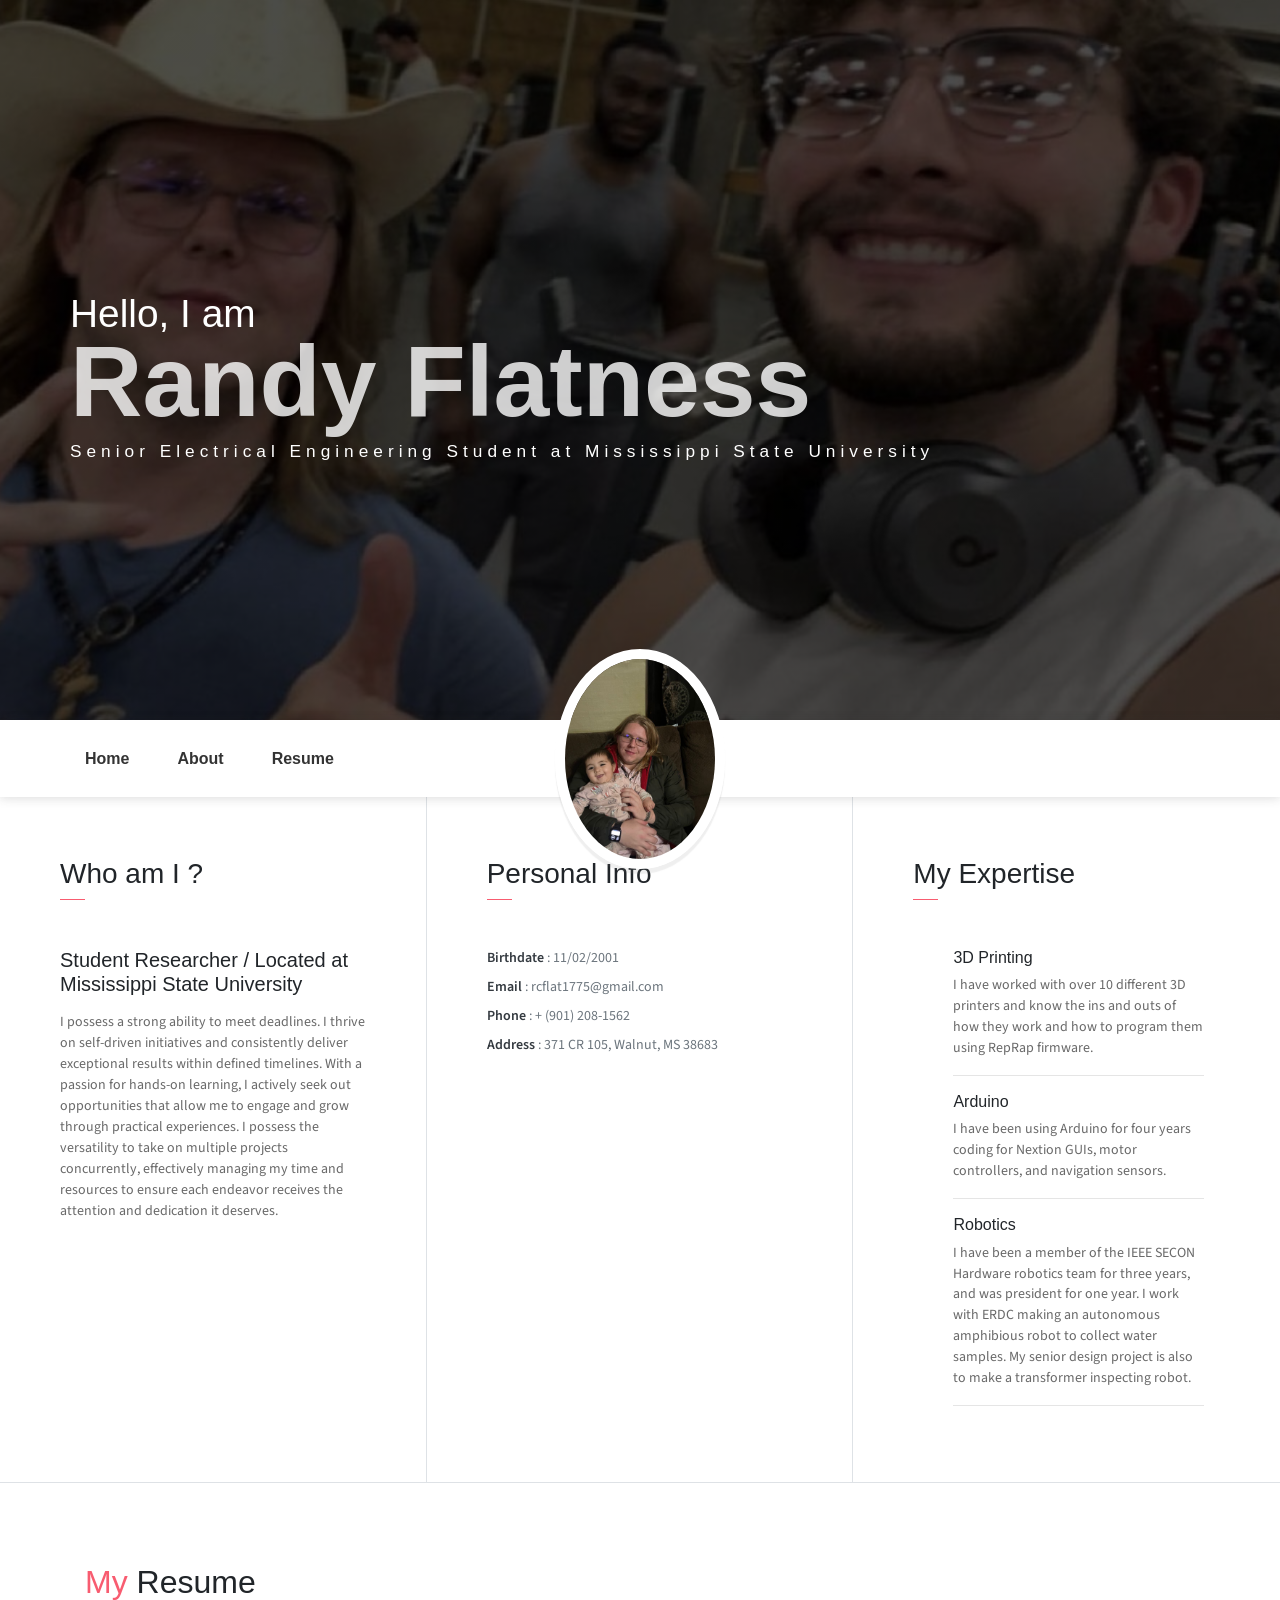
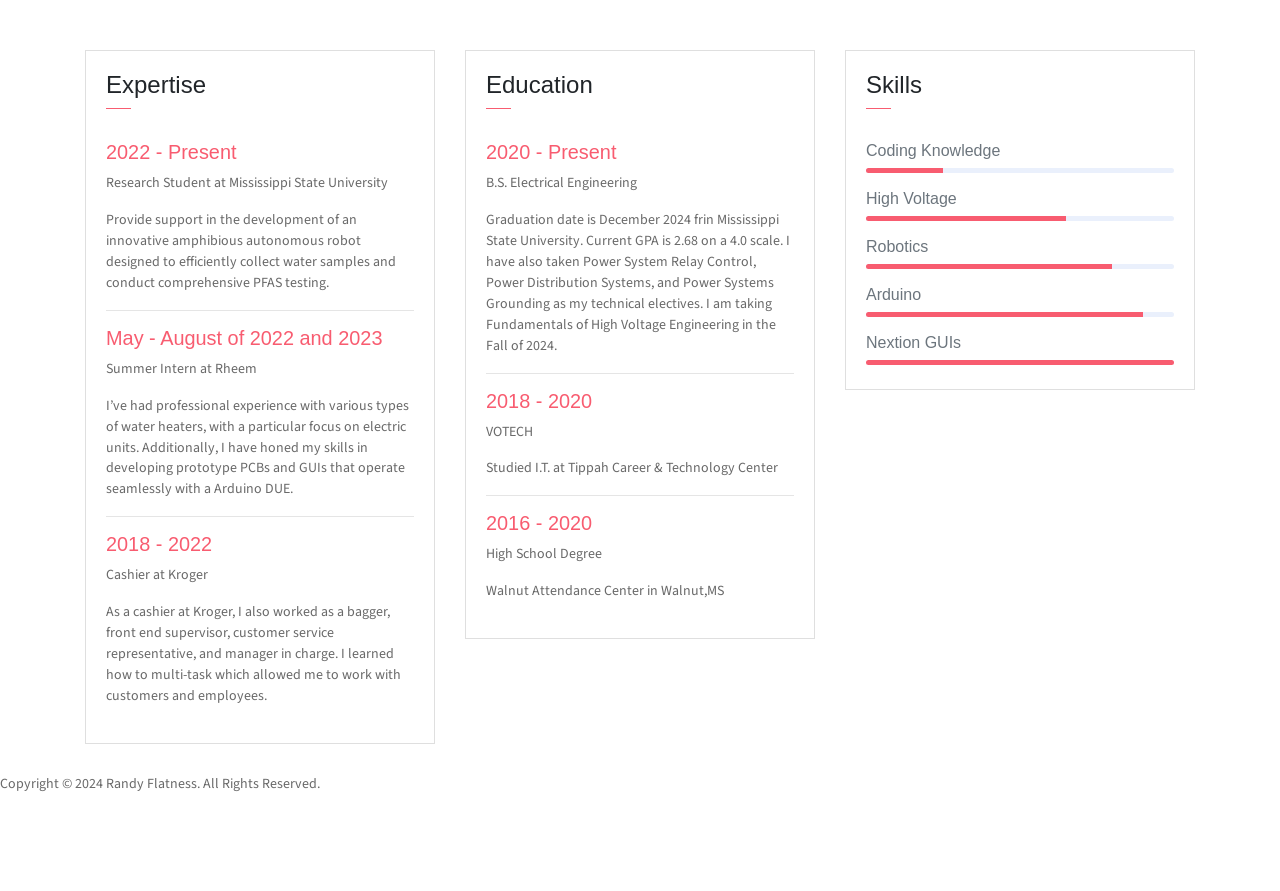
==== commit 3c195901: "Finished?" ====
--- a/sophisticated/index.html
+++ b/sophisticated/index.html
@@ -3,30 +3,17 @@
 <head>
 	<meta charset="utf-8">
     <meta name="viewport" content="width=device-width, initial-scale=1, shrink-to-fit=no">
-    <meta name="description" content="Start your development with JohnDoe landing page.">
-    <meta name="author" content="Devcrud">
-    <title>JohnDoe Landing page | Free Bootstrap 4.3.x landing page</title>
-    <!-- font icons -->
-    <link rel="stylesheet" href="assets/vendors/themify-icons/css/themify-icons.css">
-    <!-- Bootstrap + JohnDoe main styles -->
-	<link rel="stylesheet" href="assets/css/johndoe.css">
+    <title>Randy Flatness</title>
+
+	<link rel="stylesheet" href="assets/css/websitecss.css">
 </head>
 <body data-spy="scroll" data-target=".navbar" data-offset="40" id="home">
-    <a href="components.html" class="btn btn-primary btn-component" data-spy="affix" data-offset-top="600"><i class="ti-shift-left-alt"></i> Components</a>
     <header class="header">
-        <div class="container">
-            <ul class="social-icons pt-3">
-                <li class="social-item"><a class="social-link text-light" href="#"><i class="ti-facebook" aria-hidden="true"></i></a></li>
-                <li class="social-item"><a class="social-link text-light" href="#"><i class="ti-twitter" aria-hidden="true"></i></a></li>
-                <li class="social-item"><a class="social-link text-light" href="#"><i class="ti-google" aria-hidden="true"></i></a></li>
-                <li class="social-item"><a class="social-link text-light" href="#"><i class="ti-instagram" aria-hidden="true"></i></a></li>
-                <li class="social-item"><a class="social-link text-light" href="#"><i class="ti-github" aria-hidden="true"></i></a></li>
-            </ul>  
+        <div class="container">  
             <div class="header-content">
                 <h4 class="header-subtitle" >Hello, I am</h4>
-                <h1 class="header-title">John Doe</h1>
-                <h6 class="header-mono" >Frond end Designer | Developer</h6>
-                <button class="btn btn-primary btn-rounded"><i class="ti-printer pr-2"></i>Print Resume</button>
+                <h1 class="header-title">Randy Flatness</h1>
+                <h6 class="header-mono" >Senior Electrical Engineering Student at Mississippi State University</h6>
             </div>
         </div>
     </header>
@@ -48,22 +35,13 @@
                     </li>
                 </ul>
                 <ul class="navbar-nav brand">
-                    <img src="assets/imgs/avatar.jpg" alt="" class="brand-img">
+                    <img src="assets/imgs/couch.jpg" alt="" class="brand-img">
                     <li class="brand-txt">
-                        <h5 class="brand-title">John Doe</h5>
-                        <div class="brand-subtitle">Web Designer | Developer</div>
+                        <h5 class="brand-title">Randy Flatness</h5>
+                        <div class="brand-subtitle">Student Researcher</div>
                     </li>
                 </ul>
                 <ul class="navbar-nav ml-auto">
-                    <li class="nav-item">
-                        <a href="#portfolio" class="nav-link">Portfolio</a>
-                    </li>
-                    <li class="nav-item">
-                        <a href="#blog" class="nav-link">Blog</a>
-                    </li>
-                    <li class="nav-item last-item">
-                        <a href="#contact" class="nav-link">Contact</a>
-                    </li>
                 </ul>
             </div>
         </div>
@@ -73,27 +51,23 @@
             <div class="col-lg-4 about-card">
                 <h3 class="font-weight-light">Who am I ?</h3>
                 <span class="line mb-5"></span>
-                <h5 class="mb-3">A Web Designer / Developer Located In Our Lovely Earth</h5>
-                <p class="mt-20">Lorem ipsum dolor sit amet, consectetur adipisicing elit.sit amet, Qui deserunt consequatur fugit repellendusillo voluptas?</p>
-                <button class="btn btn-outline-danger"><i class="icon-down-circled2 "></i>Download My CV</button>
+                <h5 class="mb-3">Student Researcher / Located at Mississippi State University</h5>
+                <p class="mt-20">I possess a strong ability to meet deadlines. I thrive on self-driven initiatives and
+                    consistently deliver exceptional results within defined timelines. With a passion for
+                    hands-on learning, I actively seek out opportunities that allow me to engage and
+                    grow through practical experiences. I possess the versatility to take on multiple
+                    projects concurrently, effectively managing my time and resources to ensure each
+                    endeavor receives the attention and dedication it deserves.</p>
             </div>
             <div class="col-lg-4 about-card">
                 <h3 class="font-weight-light">Personal Info</h3>
                 <span class="line mb-5"></span>
                 <ul class="mt40 info list-unstyled">
-                    <li><span>Birthdate</span> : 09/13/1996</li>
-                    <li><span>Email</span> : info@website.com</li>
-                    <li><span>Phone</span> : + (123) 456-7890</li>
-                    <li><span>Skype</span> : John_Doe </li>
-                    <li><span>Address</span> :  12345 Fake ST NoWhere AB Country.</li>
-                </ul>
-                <ul class="social-icons pt-3">
-                    <li class="social-item"><a class="social-link" href="#"><i class="ti-facebook" aria-hidden="true"></i></a></li>
-                    <li class="social-item"><a class="social-link" href="#"><i class="ti-twitter" aria-hidden="true"></i></a></li>
-                    <li class="social-item"><a class="social-link" href="#"><i class="ti-google" aria-hidden="true"></i></a></li>
-                    <li class="social-item"><a class="social-link" href="#"><i class="ti-instagram" aria-hidden="true"></i></a></li>
-                    <li class="social-item"><a class="social-link" href="#"><i class="ti-github" aria-hidden="true"></i></a></li>
-                </ul>  
+                    <li><span>Birthdate</span> : 11/02/2001</li>
+                    <li><span>Email</span> : rcflat1775@gmail.com</li>
+                    <li><span>Phone</span> : + (901) 208-1562</li>
+                    <li><span>Address</span> :  371 CR 105, Walnut, MS 38683</li>
+                </ul>
             </div>
             <div class="col-lg-4 about-card">
                 <h3 class="font-weight-light">My Expertise</h3>
@@ -101,24 +75,30 @@
                 <div class="row">
                     <div class="col-1 text-danger pt-1"><i class="ti-widget icon-lg"></i></div>
                     <div class="col-10 ml-auto mr-3">
-                        <h6>UX Design</h6>
-                        <p class="subtitle"> exercitat Repellendus,  corrupt.</p>
+                        <h6>3D Printing</h6>
+                        <p class="subtitle"> I have worked with over 10 different 3D printers and know the ins and outs of 
+                            how they work and how to program them using RepRap firmware.</p>
                         <hr>
                     </div>
                 </div>
                 <div class="row">
                     <div class="col-1 text-danger pt-1"><i class="ti-paint-bucket icon-lg"></i></div>
                     <div class="col-10 ml-auto mr-3">
-                        <h6>Web Development</h6>
-                        <p class="subtitle">Lorem ipsum dolor sit consectetur.</p>
+                        <h6>Arduino</h6>
+                        <p class="subtitle">I have been using Arduino for four years coding for Nextion GUIs,
+                             motor controllers, and navigation sensors.</p>
                         <hr>
                     </div>
                 </div>
                 <div class="row">
                     <div class="col-1 text-danger pt-1"><i class="ti-stats-up icon-lg"></i></div>
                     <div class="col-10 ml-auto mr-3">
-                        <h6>Digital Marketing</h6>
-                        <p class="subtitle">voluptate commodi illo voluptatib.</p>
+                        <h6>Robotics</h6>
+                        <p class="subtitle">I have been a member of the IEEE SECON Hardware robotics team for 
+                            three years, and was president for one year. 
+                            I work with ERDC making an autonomous amphibious robot to collect water samples. 
+                            My senior design project is also to make a transformer inspecting robot.
+                        </p>
                         <hr>
                     </div>
                 </div>
@@ -140,17 +120,23 @@
                             </div>
                         </div>
                         <div class="card-body">
-                            <h6 class="title text-danger">2017 - Present</h6>
-                            <P>UX Developer</P>
-                            <P class="subtitle">Lorem ipsum dolor sit amet, consectetur adipisicing elit. Nostrum recusandae, cupiditate ullam dolor ratione repellendus.aliquid repudiandae saepe!.</P>
-                            <hr>
-                            <h6 class="title text-danger">2016 - 2017</h6>
-                            <P>Front-end Developer</P>
-                            <P class="subtitle">Lorem ipsum dolor sit amet, consectetur adipisicing elit. Nostrum recusandae, cupiditate ullam dolor ratione repellendus.aliquid repudiandae saepe!.</P>
-                            <hr>
-                            <h6 class="title text-danger">2015 - 2016</h6>
-                            <P>UX Designer</P>
-                            <P class="subtitle">Lorem ipsum dolor sit amet, consectetur adipisicing elit. Nostrum recusandae, cupiditate ullam dolor ratione repellendus.aliquid repudiandae saepe!.</P>
+                            <h6 class="title text-danger">2022 - Present</h6>
+                            <P>Research Student at Mississippi State University</P>
+                            <P class="subtitle">Provide support in the development of an innovative amphibious autonomous robot
+                                designed to efficiently collect water samples and conduct comprehensive PFAS
+                                testing.</P>
+                            <hr>
+                            <h6 class="title text-danger">May - August of 2022 and 2023</h6>
+                            <P>Summer Intern at Rheem</P>
+                            <P class="subtitle">I’ve had professional experience with various types of water heaters, with a
+                                particular focus on electric units. Additionally, I have honed my skills in developing
+                                prototype PCBs and GUIs that operate seamlessly with a Arduino DUE.</P>
+                            <hr>
+                            <h6 class="title text-danger">2018 - 2022</h6>
+                            <P>Cashier at Kroger</P>
+                            <P class="subtitle">As a cashier at Kroger, I also worked as a bagger, front end supervisor, customer
+                                service representative, and manager in charge. I learned how to multi-task which
+                                allowed me to work with customers and employees.</P>
                         </div>
                     </div>
                 </div>
@@ -163,17 +149,20 @@
                             </div>
                         </div>
                         <div class="card-body">
-                            <h6 class="title text-danger">2017 - Present</h6>
-                            <P>B.E Computer Engineering</P>
-                            <P class="subtitle">Lorem ipsum dolor sit amet, consectetur adipisicing elit. Error corrupti recusandae obcaecati odit repellat ducimus cum, minus tempora aperiam at.</P>
-                            <hr>
-                            <h6 class="title text-danger">2016 - 2017</h6>
-                            <P>Diploma in Computer Engineering</P>
-                            <P class="subtitle">Lorem ipsum dolor sit amet, consectetur adipisicing elit. Eos, id officiis quas placeat quia voluptas dolorum rem animi nostrum quae.aliquid repudiandae saepe!.</P>
-                            <hr>
-                            <h6 class="title text-danger">2015 - 2016</h6>
+                            <h6 class="title text-danger">2020 - Present</h6>
+                            <P>B.S. Electrical Engineering</P>
+                            <P class="subtitle">Graduation date is December 2024 frin Mississippi State University. Current GPA is 2.68 on a 4.0 scale. I have also taken Power 
+                                System Relay Control, Power Distribution Systems, and Power Systems Grounding as my technical electives. I am taking Fundamentals of High Voltage
+                                Engineering in the Fall of 2024.
+                            </P>
+                            <hr>
+                            <h6 class="title text-danger">2018 - 2020</h6>
+                            <P>VOTECH</P>
+                            <P class="subtitle">Studied I.T. at Tippah Career & Technology Center</P>
+                            <hr>
+                            <h6 class="title text-danger">2016 - 2020</h6>
                             <P>High School Degree</P>
-                            <P class="subtitle">Lorem ipsum dolor sit amet, consectetur adipisicing elit. Nostrum recusandae, cupiditate ullam dolor ratione repellendus.aliquid repudiandae saepe!.</P>
+                            <P class="subtitle">Walnut Attendance Center in Walnut,MS</P>
                             
                         </div>
                     </div>
@@ -187,605 +176,38 @@
                             </div>
                         </div>
                         <div class="card-body pb-2">
-                           <h6>hTL5 &amp; CSS3</h6>
-                            <div class="progress mb-3">
-                                <div class="progress-bar bg-danger" role="progressbar" style="width: 97%" aria-valuenow="25" aria-valuemin="0" aria-valuemax="100"></div>
-                            </div>
-                            <h6>JavaScript</h6>
-                            <div class="progress mb-3">
-                                <div class="progress-bar bg-danger" role="progressbar" style="width: 85%" aria-valuenow="25" aria-valuemin="0" aria-valuemax="100"></div>
-                            </div>
-                            <h6>PHP</h6>
+                           <h6>Coding Knowledge</h6>
+                            <div class="progress mb-3">
+                                <div class="progress-bar bg-danger" role="progressbar" style="width: 25%" aria-valuenow="25" aria-valuemin="0" aria-valuemax="100"></div>
+                            </div>
+                            <h6>High Voltage</h6>
+                            <div class="progress mb-3">
+                                <div class="progress-bar bg-danger" role="progressbar" style="width: 65%" aria-valuenow="25" aria-valuemin="0" aria-valuemax="100"></div>
+                            </div>
+                            <h6>Robotics</h6>
                             <div class="progress mb-3">
                                 <div class="progress-bar bg-danger" role="progressbar" style="width: 80%" aria-valuenow="50" aria-valuemin="0" aria-valuemax="100"></div>
                             </div>
-                            <h6>SQL</h6>
+                            <h6>Arduino</h6>
                             <div class="progress mb-3">
                                 <div class="progress-bar bg-danger" role="progressbar" style="width: 90%" aria-valuenow="75" aria-valuemin="0" aria-valuemax="100"></div>
                             </div>
-                            <h6>Laborum</h6>
-                            <div class="progress mb-3">
-                                <div class="progress-bar bg-danger" role="progressbar" style="width: 90%" aria-valuenow="75" aria-valuemin="0" aria-valuemax="100"></div>
-                            </div>
-                            <h6>Tempora</h6>
-                            <div class="progress mb-3">
-                                <div class="progress-bar bg-danger" role="progressbar" style="width: 90%" aria-valuenow="75" aria-valuemin="0" aria-valuemax="100"></div>
-                            </div>
-                        </div>
-                    </div>
-                    <div class="card">
-                       <div class="card-header">
-                            <div class="pull-left">
-                                <h4 class="mt-2">Languages</h4>
-                                <span class="line"></span>  
-                            </div>
-                        </div>
-                        <div class="card-body pb-2">
-                           <h6>English</h6>
-                            <div class="progress mb-3">
-                                <div class="progress-bar bg-danger" role="progressbar" style="width: 80%" aria-valuenow="25" aria-valuemin="0" aria-valuemax="100"></div>
-                            </div>
-                            <h6>French</h6>
-                            <div class="progress mb-3">
-                                <div class="progress-bar bg-danger" role="progressbar" style="width: 45%" aria-valuenow="25" aria-valuemin="0" aria-valuemax="100"></div>
-                            </div>
-                            <h6>Spanish</h6>
-                            <div class="progress mb-3">
-                                <div class="progress-bar bg-danger" role="progressbar" style="width: 67%" aria-valuenow="50" aria-valuemin="0" aria-valuemax="100"></div>
-                            </div>
-                        </div>
-                    </div>
-                </div>
-            </div>
-        </div>
+                            <h6>Nextion GUIs</h6>
+                            <div class="progress mb-3">
+                                <div class="progress-bar bg-danger" role="progressbar" style="width: 100%" aria-valuenow="75" aria-valuemin="0" aria-valuemax="100"></div>
+                            </div>
+                        </div>
+                    </div>
+                        </div>
+                    </div>
+                </div>
+            </div>
+        </div>
+        <P>Copyright &#169; 2024 Randy Flatness. All Rights Reserved.</P>
     </section>
 
-    <section class="section bg-dark text-center">
-        <div class="container">
-            <div class="row text-center">
-                <div class="col-md-6 col-lg-3">
-                    <div class="row ">
-                        <div class="col-5 text-right text-light border-right py-3">
-                            <div class="m-auto"><i class="ti-alarm-clock icon-xl"></i></div>
-                        </div>
-                        <div class="col-7 text-left py-3">
-                            <h1 class="text-danger font-weight-bold font40">500</h1>
-                            <p class="text-light mb-1">Hours Worked</p>
-                        </div>
-                    </div>
-                </div>
-                <div class="col-md-6 col-lg-3">
-                    <div class="row">
-                        <div class="col-5 text-right text-light border-right py-3">
-                            <div class="m-auto"><i class="ti-layers-alt icon-xl"></i></div>
-                        </div>
-                        <div class="col-7 text-left py-3">
-                            <h1 class="text-danger font-weight-bold font40">50K</h1>
-                            <p class="text-light mb-1">Project Finished</p>
-                        </div>
-                    </div>
-                </div>
-                <div class="col-md-6 col-lg-3">
-                    <div class="row">
-                        <div class="col-5 text-right text-light border-right py-3">
-                            <div class="m-auto"><i class="ti-face-smile icon-xl"></i></div>
-                        </div>
-                        <div class="col-7 text-left py-3">
-                            <h1 class="text-danger font-weight-bold font40">200K</h1>
-                            <p class="text-light mb-1">Happy Clients</p>
-                        </div>
-                    </div>
-                </div>
-                <div class="col-md-6 col-lg-3">
-                    <div class="row">
-                        <div class="col-5 text-right text-light border-right py-3">
-                            <div class="m-auto"><i class="ti-heart-broken icon-xl"></i></div>
-                        </div>
-                        <div class="col-7 text-left py-3">
-                            <h1 class="text-danger font-weight-bold font40">2k</h1>
-                            <p class="text-light mb-1">Coffee Drinked</p>
-                        </div>
-                    </div>
-                </div>
-            </div>
-        </div>
-    </section>
-
-    <section class="section" id="service">
-        <div class="container">
-            <h2 class="mb-5 pb-4"><span class="text-danger">My</span> Services</h2>
-            <div class="row">
-                <div class="col-md-4 col-sm-6">
-                    <div class="card mb-5">
-                       <div class="card-header has-icon">
-                            <i class="ti-vector text-danger" aria-hidden="true"></i>
-                        </div>
-                        <div class="card-body px-4 py-3">
-                            <h5 class="mb-3 card-title text-dark">Ullam</h5>
-                            <P class="subtitle">Lorem ipsum dolor sit amet, consectetur adipisicing elit. Ullam commodi provident, dolores reiciendis enim pariatur error optio, tempora ex, nihil nesciunt! In praesentium sunt commodi, unde ipsam ex veritatis laboriosam dolor asperiores suscipit blanditiis, dignissimos quos nesciunt nulla aperiam officia.</P>
-                        </div>
-                    </div>
-                </div>
-                <div class="col-md-4 col-sm-6">
-                    <div class="card mb-5">
-                       <div class="card-header has-icon">
-                            <i class="ti-write text-danger" aria-hidden="true"></i>
-                        </div>
-                        <div class="card-body px-4 py-3">
-                            <h5 class="mb-3 card-title text-dark">Asperiores</h5>
-                            <P class="subtitle">Lorem ipsum dolor sit amet, consectetur adipisicing elit. Ullam commodi provident, dolores reiciendis enim pariatur error optio, tempora ex, nihil nesciunt! In praesentium sunt commodi, unde ipsam ex veritatis laboriosam dolor asperiores suscipit blanditiis, dignissimos quos nesciunt nulla aperiam officia.</P>
-                        </div>
-                    </div>
-                </div>
-                <div class="col-md-4 col-sm-6">
-                    <div class="card mb-5">
-                       <div class="card-header has-icon">
-                            <i class="ti-package text-danger" aria-hidden="true"></i>
-                        </div>
-                        <div class="card-body px-4 py-3">
-                            <h5 class="mb-3 card-title text-dark">Tempora</h5>
-                            <P class="subtitle">Lorem ipsum dolor sit amet, consectetur adipisicing elit. Ullam commodi provident, dolores reiciendis enim pariatur error optio, tempora ex, nihil nesciunt! In praesentium sunt commodi, unde ipsam ex veritatis laboriosam dolor asperiores suscipit blanditiis, dignissimos quos nesciunt nulla aperiam officia.</P>
-                        </div>
-                    </div>
-                </div>
-                <div class="col-md-4 col-sm-6">
-                    <div class="card mb-5">
-                       <div class="card-header has-icon">
-                            <i class="ti-map-alt text-danger" aria-hidden="true"></i>
-                        </div>
-                        <div class="card-body px-4 py-3">
-                            <h5 class="mb-3 card-title text-dark">Provident</h5>
-                            <P class="subtitle">Lorem ipsum dolor sit amet, consectetur adipisicing elit. Ullam commodi provident, dolores reiciendis enim pariatur error optio, tempora ex, nihil nesciunt! In praesentium sunt commodi, unde ipsam ex veritatis laboriosam dolor asperiores suscipit blanditiis, dignissimos quos nesciunt nulla aperiam officia.</P>
-                        </div>
-                    </div>
-                </div>
-                <div class="col-md-4 col-sm-6">
-                    <div class="card mb-5">
-                       <div class="card-header has-icon">
-                            <i class="ti-bar-chart text-danger" aria-hidden="true"></i>
-                        </div>
-                        <div class="card-body px-4 py-3">
-                            <h5 class="mb-3 card-title text-dark">Consectetur</h5>
-                            <P class="subtitle">Lorem ipsum dolor sit amet, consectetur adipisicing elit. Ullam commodi provident, dolores reiciendis enim pariatur error optio, tempora ex, nihil nesciunt! In praesentium sunt commodi, unde ipsam ex veritatis laboriosam dolor asperiores suscipit blanditiis, dignissimos quos nesciunt nulla aperiam officia.</P>
-                        </div>
-                    </div>
-                </div>
-                <div class="col-md-4 col-sm-6">
-                    <div class="card mb-5">
-                       <div class="card-header has-icon">
-                            <i class="ti-support text-danger" aria-hidden="true"></i>
-                        </div>
-                        <div class="card-body px-4 py-3">
-                            <h5 class="mb-3 card-title text-dark">Veritatis</h5>
-                            <P class="subtitle">Lorem ipsum dolor sit amet, consectetur adipisicing elit. Ullam commodi provident, dolores reiciendis enim pariatur error optio, tempora ex, nihil nesciunt! In praesentium sunt commodi, unde ipsam ex veritatis laboriosam dolor asperiores suscipit blanditiis, dignissimos quos nesciunt nulla aperiam officia.</P>
-                        </div>
-                    </div>
-                </div>
-            </div>
-        </div>
-    </section>
-
-    <section class="section bg-custom-gray" id="price">
-        <div class="container">
-            <h1 class="mb-5"><span class="text-danger">Packs</span> Pricing</h1>
-            <div class="row align-items-center">
-                <div class="col-md-6 col-lg-3">
-                    <div class="price-card text-center mb-4">
-                        <h3 class="price-card-title">Free</h3>
-                        <div class="price-card-cost">
-                            <sup class="ti-money"></sup>
-                            <span class="num">0</span>
-                            <span class="date">MO</span>
-                        </div>
-                        <ul class="list">
-                            <li class="list-item">5 <span class="text-muted">Project</span></li>
-                            <li class="list-item">1GB <span class="text-muted">Storage</span></li>
-                            <li class="list-item"><span class="text-muted">No Domain</span></li>
-                            <li class="list-item">1 <span class="text-muted">User</span></li>
-                        </ul>
-                        <button class="btn btn-primary btn-rounded w-lg">Subscribe</button>
-                    </div>
-                </div>
-                <div class="col-md-6 col-lg-3">
-                    <div class="price-card text-center mb-4">
-                        <h3 class="price-card-title">Basic</h3>
-                        <div class="price-card-cost">
-                            <sup class="ti-money"></sup>
-                            <span class="num">10</span>
-                            <span class="date">MO</span>
-                        </div>
-                        <ul class="list">
-                            <li class="list-item">50 <span class="text-muted">Project</span></li>
-                            <li class="list-item">10GB <span class="text-muted">Storage</span></li>
-                            <li class="list-item">1<span class="text-muted">Domain</span></li>
-                            <li class="list-item">5 <span class="text-muted">User</span></li>
-                        </ul>
-                        <button class="btn btn-primary btn-rounded w-lg">Subscribe</button>
-                    </div>
-                </div>
-                <div class="col-md-6 col-lg-3">
-                    <div class="price-card text-center price-card-requried mb-4">
-                        <h3 class="price-card-title">Exclusive</h3>
-                        <div class="price-card-cost">
-                            <sup class="ti-money"></sup>
-                            <span class="num">25</span>
-                            <span class="date">MO</span>
-                        </div>
-                        <ul class="list">
-                            <li class="list-item">150 <span class="text-muted">Project</span></li>
-                            <li class="list-item">15GB <span class="text-muted">Storage</span></li>
-                            <li class="list-item">5<span class="text-muted"> Domain</span></li>
-                            <li class="list-item">15<span class="text-muted">User</span></li>
-                        </ul>
-                        <button class="btn btn-primary btn-rounded w-lg">Subscribe</button>
-                    </div>
-                </div>
-                <div class="col-md-6 col-lg-3">
-                    <div class="price-card text-center mb-4">
-                        <h3 class="price-card-title">Pro</h3>
-                        <div class="price-card-cost">
-                            <sup class="ti-money"></sup>
-                            <span class="num">99</span>
-                            <span class="date">MO</span>
-                        </div>
-                        <ul class="list">
-                            <li class="list-item">500 <span class="text-muted">Project</span></li>
-                            <li class="list-item">1000GB <span class="text-muted">Storage</span></li>
-                            <li class="list-item">10<span class="text-muted"> Domain</span></li>
-                            <li class="list-item">Unlimite<span class="text-muted">User</span></li>
-                        </ul>
-                        <button class="btn btn-primary btn-rounded w-lg">Subscribe</button>
-                    </div>
-                </div>
-            </div>
-        </div>
-    </section>
-    <section class="section bg-dark py-5">
-        <div class="container text-center">
-            <h2 class="text-light mb-5 font-weight-normal">I Am Available For FreeLance</h2>
-            <button class="btn bg-primary w-lg" >Hire me</button>
-        </div>
-    </section>
-
-    <!-- Portfolio Section -->
-    <section class="section bg-custom-gray" id="portfolio">
-        <div class="container">
-            <h1 class="mb-5"><span class="text-danger">My</span> Portfolio</h1>
-            <div class="portfolio">
-                <div class="filters">
-                    <a href="#" data-filter=".new" class="active">
-                        New
-                    </a>
-                    <a href="#" data-filter=".advertising">
-                        Advertising
-                    </a>
-                    <a href="#" data-filter=".branding">
-                        Branding
-                    </a>
-                    <a href="#" data-filter=".web">
-                        Web
-                    </a>
-                </div>
-                <div class="portfolio-container"> 
-                    <div class="col-md-6 col-lg-4 web new">
-                        <div class="portfolio-item">
-                            <img src="assets/imgs/web-1.jpg" class="img-fluid" alt="Download free bootstrap 4 admin dashboard, free boootstrap 4 templates">
-                            <div class="content-holder">
-                                <a class="img-popup" href="assets/imgs/web-1.jpg"></a>
-                                <div class="text-holder">
-                                    <h6 class="title">WEB</h6>
-                                    <p class="subtitle">Expedita corporis doloremque velit in totam!</p>
-                                </div>
-                            </div>   
-                        </div>             
-                    </div>
-                    <div class="col-md-6 col-lg-4 web new">
-                        <div class="portfolio-item">
-                            <img src="assets/imgs/web-2.jpg" class="img-fluid" alt="Download free bootstrap 4 admin dashboard, free boootstrap 4 templates">
-                            <div class="content-holder">
-                                <a class="img-popup" href="assets/imgs/web-2.jpg"></a>
-                                <div class="text-holder">
-                                    <h6 class="title">WEB</h6>
-                                    <p class="subtitle">Expedita corporis doloremque velit in totam!</p>
-                                </div>
-                            </div> 
-                        </div>                         
-                    </div>
-                    <div class="col-md-6 col-lg-4 advertising new">
-                        <div class="portfolio-item">
-                            <img src="assets/imgs/advertising-2.jpg" class="img-fluid" alt="Download free bootstrap 4 admin dashboard, free boootstrap 4 templates">                         
-                            <div class="content-holder">
-                                <a class="img-popup" href="assets/imgs/advertising-2.jpg"></a>
-                                <div class="text-holder">
-                                    <h6 class="title">ADVERSTISING</h6>
-                                    <p class="subtitle">Expedita corporis doloremque velit in totam!</p>
-                                </div>
-                            </div>    
-                        </div>              
-                    </div> 
-                    <div class="col-md-6 col-lg-4 web">
-                        <div class="portfolio-item">
-                            <img src="assets/imgs/web-4.jpg" class="img-fluid" alt="Download free bootstrap 4 admin dashboard, free boootstrap 4 templates">
-                            <div class="content-holder">
-                                <a class="img-popup" href="assets/imgs/web-4.jpg"></a>
-                                <div class="text-holder">
-                                    <h6 class="title">WEB</h6>
-                                    <p class="subtitle">Expedita corporis doloremque velit in totam!</p>
-                                </div>
-                            </div>
-                        </div>                                                     
-                    </div>
-
-                    <div class="col-md-6 col-lg-4 advertising"> 
-                        <div class="portfolio-item">
-                            <img src="assets/imgs/advertising-1.jpg" class="img-fluid" alt="Download free bootstrap 4 admin dashboard, free boootstrap 4 templates">                               
-                            <div class="content-holder">
-                                <a class="img-popup" href="assets/imgs/advertising-1.jpg"></a>
-                                <div class="text-holder">
-                                    <h6 class="title">ADVERSITING</h6>
-                                    <p class="subtitle">Expedita corporis doloremque velit in totam!</p>
-                                </div>
-                            </div>
-                        </div>                                                       
-                    </div> 
-                    <div class="col-md-6 col-lg-4 web new">
-                        <div class="portfolio-item">
-                            <img src="assets/imgs/web-3.jpg" class="img-fluid" alt="Download free bootstrap 4 admin dashboard, free boootstrap 4 templates">  
-                           <div class="content-holder">
-                                <a class="img-popup" href="assets/imgs/web-3.jpg"></a>
-                                <div class="text-holder">
-                                    <h6 class="title">WEB</h6>
-                                    <p class="subtitle">Expedita corporis doloremque velit in totam!</p>
-                                </div>
-                            </div>
-                        </div>                                                     
-                    </div>
-                    <div class="col-md-6 col-lg-4 advertising new">
-                        <div class="portfolio-item">
-                            <img src="assets/imgs/advertising-3.jpg" class="img-fluid" alt="Download free bootstrap 4 admin dashboard, free boootstrap 4 templates">       
-                           <div class="content-holder">
-                                <a class="img-popup" href="assets/imgs/advertising-3.jpg"></a>
-                                <div class="text-holder">
-                                    <h6 class="title">ADVERSITING</h6>
-                                    <p class="subtitle">Expedita corporis doloremque velit in totam!</p>
-                                </div>
-                            </div>
-                        </div>                                                       
-                    </div> 
-                    <div class="col-md-6 col-lg-4 advertising new"> 
-                        <div class="portfolio-item">
-                            <img src="assets/imgs/advertising-4.jpg" class="img-fluid" alt="Download free bootstrap 4 admin dashboard, free boootstrap 4 templates">            
-                            <div class="content-holder">
-                                <a class="img-popup" href="assets/imgs/advertising-4.jpg"></a>
-                                <div class="text-holder">
-                                    <h6 class="title">ADVERTISING</h6>
-                                    <p class="subtitle">Expedita corporis doloremque velit in totam!</p>
-                                </div>
-                            </div>
-                        </div>
-                                
-                    </div> 
-                    <div class="col-md-6 col-lg-4 branding new">
-                        <div class="portfolio-item">
-                            <img src="assets/imgs/branding-1.jpg" class="img-fluid" alt="Download free bootstrap 4 admin dashboard, free boootstrap 4 templates">                        
-                            <div class="content-holder">
-                                <a class="img-popup" href="assets/imgs/branding-1.jpg"></a>
-                                <div class="text-holder">
-                                    <h6 class="title">BRANDING</h6>
-                                    <p class="subtitle">Expedita corporis doloremque velit in totam!</p>
-                                </div>
-                            </div> 
-                        </div>
-                    </div> 
-                    <div class="col-md-6 col-lg-4 branding">
-                        <div class="portfolio-item">
-                            <img src="assets/imgs/branding-2.jpg" class="img-fluid" alt="Download free bootstrap 4 admin dashboard, free boootstrap 4 templates">  
-                            <div class="content-holder">
-                                <a class="img-popup" href="assets/imgs/branding-2.jpg"></a>
-                                <div class="text-holder">
-                                    <h6 class="title">BRANDING</h6>
-                                    <p class="subtitle">Expedita corporis doloremque velit in totam!</p>
-                                </div>
-                            </div>
-                        </div>                                                     
-                    </div> 
-                    <div class="col-md-6 col-lg-4 branding new">
-                        <div class="portfolio-item">
-                            <img src="assets/imgs/branding-3.jpg" class="img-fluid" alt="Download free bootstrap 4 admin dashboard, free boootstrap 4 templates">   
-                            <div class="content-holder">
-                                <a class="img-popup" href="assets/imgs/branding-3.jpg"></a>
-                                <div class="text-holder">
-                                    <h6 class="title">BRANDING</h6>
-                                    <p class="subtitle">Expedita corporis doloremque velit in totam!</p>
-                                </div>
-                            </div>
-                        </div>                                                    
-                    </div> 
-                    <div class="col-md-6 col-lg-4 branding">
-                        <div class="portfolio-item">
-                            <img src="assets/imgs/branding-4.jpg" class="img-fluid" alt="Download free bootstrap 4 admin dashboard, free boootstrap 4 templates">                      
-                            <div class="content-holder">
-                                <a class="img-popup" href="assets/imgs/branding-4.jpg"></a>
-                                <div class="text-holder">
-                                    <h6 class="title">BRANDING</h6>
-                                    <p class="subtitle">Expedita corporis doloremque velit in totam!</p>
-                                </div>
-                            </div>
-                        </div>                                                      
-                    </div> 
-                    <div class="col-md-6 col-lg-4 branding">
-                        <div class="portfolio-item">
-                            <img src="assets/imgs/branding-5.jpg" class="img-fluid" alt="Download free bootstrap 4 admin dashboard, free boootstrap 4 templates">          
-                            <div class="content-holder">
-                                <a class="img-popup" href="assets/imgs/branding-5.jpg"></a>
-                                <div class="text-holder">
-                                    <h6 class="title">BRANDING</h6>
-                                    <p class="subtitle">Expedita corporis doloremque velit in totam!</p>
-                                </div>
-                            </div>
-                        </div>                                                   
-                    </div>
-                </div> 
-            </div>  
-        </div>            
-    </section>
-    <!-- End of portfolio section -->
-
-    <section class="section" id="blog">
-        <div class="container">
-            <h2 class="mb-5">Latest <span class="text-danger">News</span></h2>
-            <div class="row">
-                <div class="blog-card">
-                    <div class="img-holder">
-                        <img src="assets/imgs/blog1.jpg" alt="Download free bootstrap 4 landing page, free boootstrap 4 templates, Download free bootstrap 4.1 landing page, free boootstrap 4.1.1 templates, meyawo Landing page">
-                    </div>
-                    <div class="content-holder">
-                        <h6 class="title">Consectetur adipisicing elit</h6>
-
-                        <p class="post-details">
-                            <a href="#">By: Admin</a>
-                            <a href="#"><i class="ti-heart text-danger"></i> 234</a>
-                            <a href="#"><i class="ti-comment"></i> 123</a>
-                        </p>
-                        
-                        <p>Lorem ipsum dolor sit amet, consectetur adipisicing elit. Amet nesciunt qui sit velit delectus voluptates, repellat ipsum culpa id deleniti. Rerum debitis facilis accusantium neque numquam mollitia modi quasi distinctio.</p>
-
-                        <p><b>Necessitatibus nihil impedit! Ex nisi eveniet, dolor aliquid consequuntur repudiandae.</b></p>
-                        <p>Magnam in repellat enim harum omnis aperiam! Explicabo illo, commodi, dolor blanditiis cupiditate harum nisi vero accusamus laudantium voluptatibus dolores quae obcaecati.</p>
-
-                        <a href="#" class="read-more">Read more <i class="ti-angle-double-right"></i></a>
-                    </div>
-                </div><!-- end of blog wrapper -->
-
-                <!-- blog-card -->
-                <div class="blog-card">
-                    <div class="img-holder">
-                        <img src="assets/imgs/blog2.jpg" alt="Download free bootstrap 4 landing page, free boootstrap 4 templates, Download free bootstrap 4.1 landing page, free boootstrap 4.1.1 templates, meyawo Landing page">
-                    </div>
-                    <div class="content-holder">
-                        <h6 class="title">Explicabo illo</h6>
-
-                        <p class="post-details">
-                            <a href="#">By: Admin</a>
-                            <a href="#"><i class="ti-heart text-danger"></i> 456</a>
-                            <a href="#"><i class="ti-comment"></i> 264</a>
-                        </p>
-                        
-                        <p>Lorem ipsum dolor sit amet, consectetur adipisicing elit. Impedit excepturi laborum enim, vitae ipsam atque eum, ad iusto consequuntur voluptas, esse doloribus. Perferendis porro quisquam vitae exercitationem aliquid, minus eos laborum repudiandae, cumque debitis iusto omnis praesentium? Laborum placeat sit adipisci illum tempore maxime, esse qui quae? Molestias excepturi corporis similique doloribus. Esse vitae earum architecto nulla non dolores illum at perspiciatis quod, et deleniti cupiditate reiciendis harum facere, delectus eum commodi soluta distinctio sit repudiandae possimus sunt. Ipsum, rem.</p>
-
-                        <a href="#" class="read-more">Read more <i class="ti-angle-double-right"></i></a>
-                    </div>
-                </div><!-- end of blog wrapper -->
-                <!-- blog-card -->
-                <div class="blog-card">
-                    <div class="img-holder">
-                        <img src="assets/imgs/blog3.jpg" alt="Download free bootstrap 4 landing page, free boootstrap 4 templates, Download free bootstrap 4.1 landing page, free boootstrap 4.1.1 templates, meyawo Landing page">
-                    </div>
-                    <div class="content-holder">
-                        <h4 class="title">Porro Quisqua</h4>
-
-                        <p class="post-details">
-                            <a href="#">By: Admin</a>
-                            <a href="#"><i class="ti-heart text-danger"></i> 431</a>
-                            <a href="#"><i class="ti-comment"></i> 312</a>
-                        </p>
-                        
-                        <p> consectetur adipisicing elit. Impedit excepturi laborum enim, vitae ipsam atque eum, ad iusto consequuntur voluptas, esse doloribus. Perferendis porro quisquam vitae exercitationem aliquid, minus eos laborum repudiandae, cumque debitis iusto omnis praesentium? Laborum placeat sit adipisci illum tempore maxime, esse qui quae? Molestias excepturi corporis similique doloribus. Esse vitae earum architecto nulla non dolores illum at perspiciatis quod, et deleniti cupiditate reiciendis harum facere, delectus eum commodi soluta distinctio sit repudiandae possimus sunt. Ipsum, rem.</p>
-
-                        <a href="#" class="read-more">Read more <i class="ti-angle-double-right"></i></a>
-                    </div>
-                </div><!-- end of blog wrapper -->
-
-            </div>
-        </div>
-    </section>
-
-    <div class="section contact" id="contact">
-        <div id="map" class="map"></div>
-        <div class="container">
-            <div class="row">
-                <div class="col-lg-8">
-                    <div class="contact-form-card">
-                        <h4 class="contact-title">Send a message</h4>
-                        <form action="">
-                            <div class="form-group">
-                                <input  class="form-control" type="text" placeholder="Name *" required>
-                            </div>
-                            <div class="form-group">
-                                <input class="form-control" type="email" placeholder="Email *" required>
-                            </div>
-                            <div class="form-group">
-                                <textarea class="form-control" id=" placeholder="Message *" rows="7" required></textarea>
-                            </div>
-                            <div class="form-group ">
-                                <button type="submit" class="form-control btn btn-primary" >Send Message</button>
-                            </div>
-                        </form>
-                    </div>
-                </div>
-                <div class="col-lg-4">
-                    <div class="contact-info-card">
-                        <h4 class="contact-title">Get in touch</h4>
-                        <div class="row mb-2">
-                            <div class="col-1 pt-1 mr-1">
-                                <i class="ti-mobile icon-md"></i>
-                            </div>
-                            <div class="col-10 ">
-                                <h6 class="d-inline">Phone : <br> <span class="text-muted">+ (123) 456-789</span></h6>
-                            </div>
-                        </div>
-                        <div class="row mb-2">
-                            <div class="col-1 pt-1 mr-1">
-                                <i class="ti-map-alt icon-md"></i>
-                            </div>
-                            <div class="col-10">
-                                <h6 class="d-inline">Address :<br> <span class="text-muted">12345 Fake ST NoWhere AB Country.</span></h6>
-                            </div>
-                        </div>
-                        <div class="row mb-2">
-                            <div class="col-1 pt-1 mr-1">
-                                <i class="ti-envelope icon-md"></i>
-                            </div>
-                            <div class="col-10">
-                                <h6 class="d-inline">Email :<br> <span class="text-muted">info@website.com</span></h6>
-                            </div>
-                        </div>
-                        <ul class="social-icons pt-4">
-                            <li class="social-item"><a class="social-link text-dark" href="#"><i class="ti-facebook" aria-hidden="true"></i></a></li>
-                            <li class="social-item"><a class="social-link text-dark" href="#"><i class="ti-twitter" aria-hidden="true"></i></a></li>
-                            <li class="social-item"><a class="social-link text-dark" href="#"><i class="ti-google" aria-hidden="true"></i></a></li>
-                            <li class="social-item"><a class="social-link text-dark" href="#"><i class="ti-instagram" aria-hidden="true"></i></a></li>
-                            <li class="social-item"><a class="social-link text-dark" href="#"><i class="ti-github" aria-hidden="true"></i></a></li>
-                        </ul> 
-                    </div>
-                </div>
-            </div>
-
-        </div>
-    </div>
-    <footer class="footer py-3">
-        <div class="container">
-            <p class="small mb-0 text-light">
-                &copy; <script>document.write(new Date().getFullYear())</script> Created With <i class="ti-heart text-danger"></i> By <a href="http://devcrud.com" target="_blank"><span class="text-danger" title="Bootstrap 4 Themes and Dashboards">DevCRUD</span></a> 
-            </p>
-        </div>
-    </footer>
-
-	<!-- core  -->
-    <script src="assets/vendors/jquery/jquery-3.4.1.js"></script>
-    <script src="assets/vendors/bootstrap/bootstrap.bundle.js"></script>
-
-    <!-- bootstrap 3 affix -->
-    <script src="assets/vendors/bootstrap/bootstrap.affix.js"></script>
-
-    <!-- Isotope  -->
-    <script src="assets/vendors/isotope/isotope.pkgd.js"></script>
-    
-    <!-- Google mpas -->
-    <script async defer src="https://maps.googleapis.com/maps/api/js?key=AIzaSyCtme10pzgKSPeJVJrG1O3tjR6lk98o4w8&callback=initMap"></script>
-
-    <!-- JohnDoe js -->
-    <script src="assets/js/johndoe.js"></script>
+    <!-- Randy js -->
+    <script src="assets/js/randyjs.js"></script>
 
 </body>
 </html>
--- a/sophisticated/assets/css/websitecss.css
+++ b/sophisticated/assets/css/websitecss.css
@@ -0,0 +1,11670 @@
+@import url("https://fonts.googleapis.com/css?family=Source+Sans+Pro:200,200i,300,300i,400,400i,600,600i,700,700i,900,900i&display=swap");
+:root {
+  --blue: #79A9F5;
+  --indigo: #C45F90;
+  --purple: #A16AE8;
+  --pink: #FC8BC0;
+  --red: #F85C70;
+  --orange: #FF8882;
+  --yellow: #FAD02C;
+  --green: #A3C14A;
+  --teal: #20c997;
+  --cyan: #47D8E0;
+  --white: #fff;
+  --gray: #6c757d;
+  --gray-dark: #343a40;
+  --primary: #F85C70;
+  --secondary: #6c757d;
+  --success: #A3C14A;
+  --info: #47D8E0;
+  --warning: #FF8882;
+  --danger: #F85C70;
+  --light: #f8f9fa;
+  --dark: #343a40;
+  --breakpoint-xs: 0;
+  --breakpoint-sm: 576px;
+  --breakpoint-md: 768px;
+  --breakpoint-lg: 992px;
+  --breakpoint-xl: 1200px;
+  --font-family-sans-serif: "Source Sans Pro", sans-serif;
+  --font-family-monospace: SFMono-Regular, Menlo, Monaco, Consolas, "Liberation Mono", "Courier New", monospace;
+}
+
+*,
+*::before,
+*::after {
+  box-sizing: border-box;
+}
+
+html {
+  font-family: sans-serif;
+  line-height: 1.15;
+  -webkit-text-size-adjust: 100%;
+  -webkit-tap-highlight-color: rgba(0, 0, 0, 0);
+}
+
+article, aside, figcaption, figure, footer, header, hgroup, main, nav, section {
+  display: block;
+}
+
+body {
+  margin: 0;
+  font-family: "Source Sans Pro", sans-serif;
+  font-size: 1rem;
+  font-weight: 400;
+  line-height: 1.5;
+  color: #212529;
+  text-align: left;
+  background-color: #fff;
+}
+
+[tabindex="-1"]:focus {
+  outline: 0 !important;
+}
+
+hr {
+  box-sizing: content-box;
+  height: 0;
+  overflow: visible;
+}
+
+h1, h2, h3, h4, h5, h6 {
+  margin-top: 0;
+  margin-bottom: 0.5rem;
+}
+
+p {
+  margin-top: 0;
+  margin-bottom: 1rem;
+}
+
+abbr[title],
+abbr[data-original-title] {
+  text-decoration: underline;
+  -webkit-text-decoration: underline dotted;
+          text-decoration: underline dotted;
+  cursor: help;
+  border-bottom: 0;
+  -webkit-text-decoration-skip-ink: none;
+          text-decoration-skip-ink: none;
+}
+
+address {
+  margin-bottom: 1rem;
+  font-style: normal;
+  line-height: inherit;
+}
+
+ol,
+ul,
+dl {
+  margin-top: 0;
+  margin-bottom: 1rem;
+}
+
+ol ol,
+ul ul,
+ol ul,
+ul ol {
+  margin-bottom: 0;
+}
+
+dt {
+  font-weight: 700;
+}
+
+dd {
+  margin-bottom: .5rem;
+  margin-left: 0;
+}
+
+blockquote {
+  margin: 0 0 1rem;
+}
+
+b,
+strong {
+  font-weight: bolder;
+}
+
+small {
+  font-size: 80%;
+}
+
+sub,
+sup {
+  position: relative;
+  font-size: 75%;
+  line-height: 0;
+  vertical-align: baseline;
+}
+
+sub {
+  bottom: -.25em;
+}
+
+sup {
+  top: -.5em;
+}
+
+a {
+  color: #F85C70;
+  text-decoration: none;
+  background-color: transparent;
+}
+
+a:hover {
+  color: #f51330;
+  text-decoration: none;
+}
+
+a:not([href]):not([tabindex]) {
+  color: inherit;
+  text-decoration: none;
+}
+
+a:not([href]):not([tabindex]):hover, a:not([href]):not([tabindex]):focus {
+  color: inherit;
+  text-decoration: none;
+}
+
+a:not([href]):not([tabindex]):focus {
+  outline: 0;
+}
+
+pre,
+code,
+kbd,
+samp {
+  font-family: SFMono-Regular, Menlo, Monaco, Consolas, "Liberation Mono", "Courier New", monospace;
+  font-size: 1em;
+}
+
+pre {
+  margin-top: 0;
+  margin-bottom: 1rem;
+  overflow: auto;
+}
+
+figure {
+  margin: 0 0 1rem;
+}
+
+img {
+  vertical-align: middle;
+  border-style: none;
+}
+
+svg {
+  overflow: hidden;
+  vertical-align: middle;
+}
+
+table {
+  border-collapse: collapse;
+}
+
+caption {
+  padding-top: 0.75rem;
+  padding-bottom: 0.75rem;
+  color: #6c757d;
+  text-align: left;
+  caption-side: bottom;
+}
+
+th {
+  text-align: inherit;
+}
+
+label {
+  display: inline-block;
+  margin-bottom: 0.5rem;
+}
+
+button {
+  border-radius: 0;
+}
+
+button:focus {
+  outline: 1px dotted;
+  outline: 5px auto -webkit-focus-ring-color;
+}
+
+input,
+button,
+select,
+optgroup,
+textarea {
+  margin: 0;
+  font-family: inherit;
+  font-size: inherit;
+  line-height: inherit;
+}
+
+button,
+input {
+  overflow: visible;
+}
+
+button,
+select {
+  text-transform: none;
+}
+
+select {
+  word-wrap: normal;
+}
+
+button,
+[type="button"],
+[type="reset"],
+[type="submit"] {
+  -webkit-appearance: button;
+}
+
+button:not(:disabled),
+[type="button"]:not(:disabled),
+[type="reset"]:not(:disabled),
+[type="submit"]:not(:disabled) {
+  cursor: pointer;
+}
+
+button::-moz-focus-inner,
+[type="button"]::-moz-focus-inner,
+[type="reset"]::-moz-focus-inner,
+[type="submit"]::-moz-focus-inner {
+  padding: 0;
+  border-style: none;
+}
+
+input[type="radio"],
+input[type="checkbox"] {
+  box-sizing: border-box;
+  padding: 0;
+}
+
+input[type="date"],
+input[type="time"],
+input[type="datetime-local"],
+input[type="month"] {
+  -webkit-appearance: listbox;
+}
+
+textarea {
+  overflow: auto;
+  resize: vertical;
+}
+
+fieldset {
+  min-width: 0;
+  padding: 0;
+  margin: 0;
+  border: 0;
+}
+
+legend {
+  display: block;
+  width: 100%;
+  max-width: 100%;
+  padding: 0;
+  margin-bottom: .5rem;
+  font-size: 1.5rem;
+  line-height: inherit;
+  color: inherit;
+  white-space: normal;
+}
+
+progress {
+  vertical-align: baseline;
+}
+
+[type="number"]::-webkit-inner-spin-button,
+[type="number"]::-webkit-outer-spin-button {
+  height: auto;
+}
+
+[type="search"] {
+  outline-offset: -2px;
+  -webkit-appearance: none;
+}
+
+[type="search"]::-webkit-search-decoration {
+  -webkit-appearance: none;
+}
+
+::-webkit-file-upload-button {
+  font: inherit;
+  -webkit-appearance: button;
+}
+
+output {
+  display: inline-block;
+}
+
+summary {
+  display: list-item;
+  cursor: pointer;
+}
+
+template {
+  display: none;
+}
+
+[hidden] {
+  display: none !important;
+}
+
+h1, h2, h3, h4, h5, h6,
+.h1, .h2, .h3, .h4, .h5, .h6 {
+  margin-bottom: 0.5rem;
+  font-family: "Dosis", sans-serif;
+  font-weight: 500;
+  line-height: 1.2;
+}
+
+h1, .h1 {
+  font-size: 2.5rem;
+}
+
+h2, .h2 {
+  font-size: 2rem;
+}
+
+h3, .h3 {
+  font-size: 1.75rem;
+}
+
+h4, .h4 {
+  font-size: 1.5rem;
+}
+
+h5, .h5 {
+  font-size: 1.25rem;
+}
+
+h6, .h6 {
+  font-size: 1rem;
+}
+
+.lead {
+  font-size: 1.25rem;
+  font-weight: 300;
+}
+
+.display-1 {
+  font-size: 6rem;
+  font-weight: 300;
+  line-height: 1.2;
+}
+
+.display-2 {
+  font-size: 5.5rem;
+  font-weight: 300;
+  line-height: 1.2;
+}
+
+.display-3 {
+  font-size: 4.5rem;
+  font-weight: 300;
+  line-height: 1.2;
+}
+
+.display-4 {
+  font-size: 3.5rem;
+  font-weight: 300;
+  line-height: 1.2;
+}
+
+hr {
+  margin-top: 1rem;
+  margin-bottom: 1rem;
+  border: 0;
+  border-top: 1px solid rgba(0, 0, 0, 0.1);
+}
+
+small,
+.small {
+  font-size: 80%;
+  font-weight: 400;
+}
+
+mark,
+.mark {
+  padding: 0.2em;
+  background-color: #fcf8e3;
+}
+
+.list-unstyled {
+  padding-left: 0;
+  list-style: none;
+}
+
+.list-inline {
+  padding-left: 0;
+  list-style: none;
+}
+
+.list-inline-item {
+  display: inline-block;
+}
+
+.list-inline-item:not(:last-child) {
+  margin-right: 0.5rem;
+}
+
+.initialism {
+  font-size: 90%;
+  text-transform: uppercase;
+}
+
+.blockquote {
+  margin-bottom: 1rem;
+  font-size: 1.25rem;
+}
+
+.blockquote-footer {
+  display: block;
+  font-size: 80%;
+  color: #6c757d;
+}
+
+.blockquote-footer::before {
+  content: "\2014\00A0";
+}
+
+.img-fluid {
+  max-width: 100%;
+  height: auto;
+}
+
+.img-thumbnail {
+  padding: 0.25rem;
+  background-color: #fff;
+  border: 1px solid #dee2e6;
+  border-radius: 0.25rem;
+  max-width: 100%;
+  height: auto;
+}
+
+.figure {
+  display: inline-block;
+}
+
+.figure-img {
+  margin-bottom: 0.5rem;
+  line-height: 1;
+}
+
+.figure-caption {
+  font-size: 90%;
+  color: #6c757d;
+}
+
+code {
+  font-size: 87.5%;
+  color: #FC8BC0;
+  word-break: break-word;
+}
+
+a > code {
+  color: inherit;
+}
+
+kbd {
+  padding: 0.2rem 0.4rem;
+  font-size: 87.5%;
+  color: #fff;
+  background-color: #212529;
+  border-radius: 0.2rem;
+}
+
+kbd kbd {
+  padding: 0;
+  font-size: 100%;
+  font-weight: 700;
+}
+
+pre {
+  display: block;
+  font-size: 87.5%;
+  color: #212529;
+}
+
+pre code {
+  font-size: inherit;
+  color: inherit;
+  word-break: normal;
+}
+
+.pre-scrollable {
+  max-height: 340px;
+  overflow-y: scroll;
+}
+
+.container {
+  width: 100%;
+  padding-right: 15px;
+  padding-left: 15px;
+  margin-right: auto;
+  margin-left: auto;
+}
+
+@media (min-width: 576px) {
+  .container {
+    max-width: 540px;
+  }
+}
+
+@media (min-width: 768px) {
+  .container {
+    max-width: 720px;
+  }
+}
+
+@media (min-width: 992px) {
+  .container {
+    max-width: 960px;
+  }
+}
+
+@media (min-width: 1200px) {
+  .container {
+    max-width: 1140px;
+  }
+}
+
+.container-fluid {
+  width: 100%;
+  padding-right: 15px;
+  padding-left: 15px;
+  margin-right: auto;
+  margin-left: auto;
+}
+
+.row {
+  display: -webkit-box;
+  display: -webkit-flex;
+  display: -ms-flexbox;
+  display: flex;
+  -webkit-flex-wrap: wrap;
+      -ms-flex-wrap: wrap;
+          flex-wrap: wrap;
+  margin-right: -15px;
+  margin-left: -15px;
+}
+
+.no-gutters {
+  margin-right: 0;
+  margin-left: 0;
+}
+
+.no-gutters > .col,
+.no-gutters > [class*="col-"] {
+  padding-right: 0;
+  padding-left: 0;
+}
+
+.col-1, .col-2, .col-3, .col-4, .col-5, .col-6, .col-7, .col-8, .col-9, .col-10, .col-11, .col-12, .col,
+.col-auto, .col-sm-1, .col-sm-2, .col-sm-3, .col-sm-4, .col-sm-5, .col-sm-6, .col-sm-7, .col-sm-8, .col-sm-9, .col-sm-10, .col-sm-11, .col-sm-12, .col-sm,
+.col-sm-auto, .col-md-1, .col-md-2, .col-md-3, .col-md-4, .col-md-5, .col-md-6, .col-md-7, .col-md-8, .col-md-9, .col-md-10, .col-md-11, .col-md-12, .col-md,
+.col-md-auto, .col-lg-1, .col-lg-2, .col-lg-3, .col-lg-4, .col-lg-5, .col-lg-6, .col-lg-7, .col-lg-8, .col-lg-9, .col-lg-10, .col-lg-11, .col-lg-12, .col-lg,
+.col-lg-auto, .col-xl-1, .col-xl-2, .col-xl-3, .col-xl-4, .col-xl-5, .col-xl-6, .col-xl-7, .col-xl-8, .col-xl-9, .col-xl-10, .col-xl-11, .col-xl-12, .col-xl,
+.col-xl-auto {
+  position: relative;
+  width: 100%;
+  padding-right: 15px;
+  padding-left: 15px;
+}
+
+.col {
+  -webkit-flex-basis: 0;
+      -ms-flex-preferred-size: 0;
+          flex-basis: 0;
+  -webkit-box-flex: 1;
+  -webkit-flex-grow: 1;
+      -ms-flex-positive: 1;
+          flex-grow: 1;
+  max-width: 100%;
+}
+
+.col-auto {
+  -webkit-box-flex: 0;
+  -webkit-flex: 0 0 auto;
+      -ms-flex: 0 0 auto;
+          flex: 0 0 auto;
+  width: auto;
+  max-width: 100%;
+}
+
+.col-1 {
+  -webkit-box-flex: 0;
+  -webkit-flex: 0 0 8.33333%;
+      -ms-flex: 0 0 8.33333%;
+          flex: 0 0 8.33333%;
+  max-width: 8.33333%;
+}
+
+.col-2 {
+  -webkit-box-flex: 0;
+  -webkit-flex: 0 0 16.66667%;
+      -ms-flex: 0 0 16.66667%;
+          flex: 0 0 16.66667%;
+  max-width: 16.66667%;
+}
+
+.col-3 {
+  -webkit-box-flex: 0;
+  -webkit-flex: 0 0 25%;
+      -ms-flex: 0 0 25%;
+          flex: 0 0 25%;
+  max-width: 25%;
+}
+
+.col-4 {
+  -webkit-box-flex: 0;
+  -webkit-flex: 0 0 33.33333%;
+      -ms-flex: 0 0 33.33333%;
+          flex: 0 0 33.33333%;
+  max-width: 33.33333%;
+}
+
+.col-5 {
+  -webkit-box-flex: 0;
+  -webkit-flex: 0 0 41.66667%;
+      -ms-flex: 0 0 41.66667%;
+          flex: 0 0 41.66667%;
+  max-width: 41.66667%;
+}
+
+.col-6 {
+  -webkit-box-flex: 0;
+  -webkit-flex: 0 0 50%;
+      -ms-flex: 0 0 50%;
+          flex: 0 0 50%;
+  max-width: 50%;
+}
+
+.col-7 {
+  -webkit-box-flex: 0;
+  -webkit-flex: 0 0 58.33333%;
+      -ms-flex: 0 0 58.33333%;
+          flex: 0 0 58.33333%;
+  max-width: 58.33333%;
+}
+
+.col-8 {
+  -webkit-box-flex: 0;
+  -webkit-flex: 0 0 66.66667%;
+      -ms-flex: 0 0 66.66667%;
+          flex: 0 0 66.66667%;
+  max-width: 66.66667%;
+}
+
+.col-9 {
+  -webkit-box-flex: 0;
+  -webkit-flex: 0 0 75%;
+      -ms-flex: 0 0 75%;
+          flex: 0 0 75%;
+  max-width: 75%;
+}
+
+.col-10 {
+  -webkit-box-flex: 0;
+  -webkit-flex: 0 0 83.33333%;
+      -ms-flex: 0 0 83.33333%;
+          flex: 0 0 83.33333%;
+  max-width: 83.33333%;
+}
+
+.col-11 {
+  -webkit-box-flex: 0;
+  -webkit-flex: 0 0 91.66667%;
+      -ms-flex: 0 0 91.66667%;
+          flex: 0 0 91.66667%;
+  max-width: 91.66667%;
+}
+
+.col-12 {
+  -webkit-box-flex: 0;
+  -webkit-flex: 0 0 100%;
+      -ms-flex: 0 0 100%;
+          flex: 0 0 100%;
+  max-width: 100%;
+}
+
+.order-first {
+  -webkit-box-ordinal-group: 0;
+  -webkit-order: -1;
+      -ms-flex-order: -1;
+          order: -1;
+}
+
+.order-last {
+  -webkit-box-ordinal-group: 14;
+  -webkit-order: 13;
+      -ms-flex-order: 13;
+          order: 13;
+}
+
+.order-0 {
+  -webkit-box-ordinal-group: 1;
+  -webkit-order: 0;
+      -ms-flex-order: 0;
+          order: 0;
+}
+
+.order-1 {
+  -webkit-box-ordinal-group: 2;
+  -webkit-order: 1;
+      -ms-flex-order: 1;
+          order: 1;
+}
+
+.order-2 {
+  -webkit-box-ordinal-group: 3;
+  -webkit-order: 2;
+      -ms-flex-order: 2;
+          order: 2;
+}
+
+.order-3 {
+  -webkit-box-ordinal-group: 4;
+  -webkit-order: 3;
+      -ms-flex-order: 3;
+          order: 3;
+}
+
+.order-4 {
+  -webkit-box-ordinal-group: 5;
+  -webkit-order: 4;
+      -ms-flex-order: 4;
+          order: 4;
+}
+
+.order-5 {
+  -webkit-box-ordinal-group: 6;
+  -webkit-order: 5;
+      -ms-flex-order: 5;
+          order: 5;
+}
+
+.order-6 {
+  -webkit-box-ordinal-group: 7;
+  -webkit-order: 6;
+      -ms-flex-order: 6;
+          order: 6;
+}
+
+.order-7 {
+  -webkit-box-ordinal-group: 8;
+  -webkit-order: 7;
+      -ms-flex-order: 7;
+          order: 7;
+}
+
+.order-8 {
+  -webkit-box-ordinal-group: 9;
+  -webkit-order: 8;
+      -ms-flex-order: 8;
+          order: 8;
+}
+
+.order-9 {
+  -webkit-box-ordinal-group: 10;
+  -webkit-order: 9;
+      -ms-flex-order: 9;
+          order: 9;
+}
+
+.order-10 {
+  -webkit-box-ordinal-group: 11;
+  -webkit-order: 10;
+      -ms-flex-order: 10;
+          order: 10;
+}
+
+.order-11 {
+  -webkit-box-ordinal-group: 12;
+  -webkit-order: 11;
+      -ms-flex-order: 11;
+          order: 11;
+}
+
+.order-12 {
+  -webkit-box-ordinal-group: 13;
+  -webkit-order: 12;
+      -ms-flex-order: 12;
+          order: 12;
+}
+
+.offset-1 {
+  margin-left: 8.33333%;
+}
+
+.offset-2 {
+  margin-left: 16.66667%;
+}
+
+.offset-3 {
+  margin-left: 25%;
+}
+
+.offset-4 {
+  margin-left: 33.33333%;
+}
+
+.offset-5 {
+  margin-left: 41.66667%;
+}
+
+.offset-6 {
+  margin-left: 50%;
+}
+
+.offset-7 {
+  margin-left: 58.33333%;
+}
+
+.offset-8 {
+  margin-left: 66.66667%;
+}
+
+.offset-9 {
+  margin-left: 75%;
+}
+
+.offset-10 {
+  margin-left: 83.33333%;
+}
+
+.offset-11 {
+  margin-left: 91.66667%;
+}
+
+@media (min-width: 576px) {
+  .col-sm {
+    -webkit-flex-basis: 0;
+        -ms-flex-preferred-size: 0;
+            flex-basis: 0;
+    -webkit-box-flex: 1;
+    -webkit-flex-grow: 1;
+        -ms-flex-positive: 1;
+            flex-grow: 1;
+    max-width: 100%;
+  }
+  .col-sm-auto {
+    -webkit-box-flex: 0;
+    -webkit-flex: 0 0 auto;
+        -ms-flex: 0 0 auto;
+            flex: 0 0 auto;
+    width: auto;
+    max-width: 100%;
+  }
+  .col-sm-1 {
+    -webkit-box-flex: 0;
+    -webkit-flex: 0 0 8.33333%;
+        -ms-flex: 0 0 8.33333%;
+            flex: 0 0 8.33333%;
+    max-width: 8.33333%;
+  }
+  .col-sm-2 {
+    -webkit-box-flex: 0;
+    -webkit-flex: 0 0 16.66667%;
+        -ms-flex: 0 0 16.66667%;
+            flex: 0 0 16.66667%;
+    max-width: 16.66667%;
+  }
+  .col-sm-3 {
+    -webkit-box-flex: 0;
+    -webkit-flex: 0 0 25%;
+        -ms-flex: 0 0 25%;
+            flex: 0 0 25%;
+    max-width: 25%;
+  }
+  .col-sm-4 {
+    -webkit-box-flex: 0;
+    -webkit-flex: 0 0 33.33333%;
+        -ms-flex: 0 0 33.33333%;
+            flex: 0 0 33.33333%;
+    max-width: 33.33333%;
+  }
+  .col-sm-5 {
+    -webkit-box-flex: 0;
+    -webkit-flex: 0 0 41.66667%;
+        -ms-flex: 0 0 41.66667%;
+            flex: 0 0 41.66667%;
+    max-width: 41.66667%;
+  }
+  .col-sm-6 {
+    -webkit-box-flex: 0;
+    -webkit-flex: 0 0 50%;
+        -ms-flex: 0 0 50%;
+            flex: 0 0 50%;
+    max-width: 50%;
+  }
+  .col-sm-7 {
+    -webkit-box-flex: 0;
+    -webkit-flex: 0 0 58.33333%;
+        -ms-flex: 0 0 58.33333%;
+            flex: 0 0 58.33333%;
+    max-width: 58.33333%;
+  }
+  .col-sm-8 {
+    -webkit-box-flex: 0;
+    -webkit-flex: 0 0 66.66667%;
+        -ms-flex: 0 0 66.66667%;
+            flex: 0 0 66.66667%;
+    max-width: 66.66667%;
+  }
+  .col-sm-9 {
+    -webkit-box-flex: 0;
+    -webkit-flex: 0 0 75%;
+        -ms-flex: 0 0 75%;
+            flex: 0 0 75%;
+    max-width: 75%;
+  }
+  .col-sm-10 {
+    -webkit-box-flex: 0;
+    -webkit-flex: 0 0 83.33333%;
+        -ms-flex: 0 0 83.33333%;
+            flex: 0 0 83.33333%;
+    max-width: 83.33333%;
+  }
+  .col-sm-11 {
+    -webkit-box-flex: 0;
+    -webkit-flex: 0 0 91.66667%;
+        -ms-flex: 0 0 91.66667%;
+            flex: 0 0 91.66667%;
+    max-width: 91.66667%;
+  }
+  .col-sm-12 {
+    -webkit-box-flex: 0;
+    -webkit-flex: 0 0 100%;
+        -ms-flex: 0 0 100%;
+            flex: 0 0 100%;
+    max-width: 100%;
+  }
+  .order-sm-first {
+    -webkit-box-ordinal-group: 0;
+    -webkit-order: -1;
+        -ms-flex-order: -1;
+            order: -1;
+  }
+  .order-sm-last {
+    -webkit-box-ordinal-group: 14;
+    -webkit-order: 13;
+        -ms-flex-order: 13;
+            order: 13;
+  }
+  .order-sm-0 {
+    -webkit-box-ordinal-group: 1;
+    -webkit-order: 0;
+        -ms-flex-order: 0;
+            order: 0;
+  }
+  .order-sm-1 {
+    -webkit-box-ordinal-group: 2;
+    -webkit-order: 1;
+        -ms-flex-order: 1;
+            order: 1;
+  }
+  .order-sm-2 {
+    -webkit-box-ordinal-group: 3;
+    -webkit-order: 2;
+        -ms-flex-order: 2;
+            order: 2;
+  }
+  .order-sm-3 {
+    -webkit-box-ordinal-group: 4;
+    -webkit-order: 3;
+        -ms-flex-order: 3;
+            order: 3;
+  }
+  .order-sm-4 {
+    -webkit-box-ordinal-group: 5;
+    -webkit-order: 4;
+        -ms-flex-order: 4;
+            order: 4;
+  }
+  .order-sm-5 {
+    -webkit-box-ordinal-group: 6;
+    -webkit-order: 5;
+        -ms-flex-order: 5;
+            order: 5;
+  }
+  .order-sm-6 {
+    -webkit-box-ordinal-group: 7;
+    -webkit-order: 6;
+        -ms-flex-order: 6;
+            order: 6;
+  }
+  .order-sm-7 {
+    -webkit-box-ordinal-group: 8;
+    -webkit-order: 7;
+        -ms-flex-order: 7;
+            order: 7;
+  }
+  .order-sm-8 {
+    -webkit-box-ordinal-group: 9;
+    -webkit-order: 8;
+        -ms-flex-order: 8;
+            order: 8;
+  }
+  .order-sm-9 {
+    -webkit-box-ordinal-group: 10;
+    -webkit-order: 9;
+        -ms-flex-order: 9;
+            order: 9;
+  }
+  .order-sm-10 {
+    -webkit-box-ordinal-group: 11;
+    -webkit-order: 10;
+        -ms-flex-order: 10;
+            order: 10;
+  }
+  .order-sm-11 {
+    -webkit-box-ordinal-group: 12;
+    -webkit-order: 11;
+        -ms-flex-order: 11;
+            order: 11;
+  }
+  .order-sm-12 {
+    -webkit-box-ordinal-group: 13;
+    -webkit-order: 12;
+        -ms-flex-order: 12;
+            order: 12;
+  }
+  .offset-sm-0 {
+    margin-left: 0;
+  }
+  .offset-sm-1 {
+    margin-left: 8.33333%;
+  }
+  .offset-sm-2 {
+    margin-left: 16.66667%;
+  }
+  .offset-sm-3 {
+    margin-left: 25%;
+  }
+  .offset-sm-4 {
+    margin-left: 33.33333%;
+  }
+  .offset-sm-5 {
+    margin-left: 41.66667%;
+  }
+  .offset-sm-6 {
+    margin-left: 50%;
+  }
+  .offset-sm-7 {
+    margin-left: 58.33333%;
+  }
+  .offset-sm-8 {
+    margin-left: 66.66667%;
+  }
+  .offset-sm-9 {
+    margin-left: 75%;
+  }
+  .offset-sm-10 {
+    margin-left: 83.33333%;
+  }
+  .offset-sm-11 {
+    margin-left: 91.66667%;
+  }
+}
+
+@media (min-width: 768px) {
+  .col-md {
+    -webkit-flex-basis: 0;
+        -ms-flex-preferred-size: 0;
+            flex-basis: 0;
+    -webkit-box-flex: 1;
+    -webkit-flex-grow: 1;
+        -ms-flex-positive: 1;
+            flex-grow: 1;
+    max-width: 100%;
+  }
+  .col-md-auto {
+    -webkit-box-flex: 0;
+    -webkit-flex: 0 0 auto;
+        -ms-flex: 0 0 auto;
+            flex: 0 0 auto;
+    width: auto;
+    max-width: 100%;
+  }
+  .col-md-1 {
+    -webkit-box-flex: 0;
+    -webkit-flex: 0 0 8.33333%;
+        -ms-flex: 0 0 8.33333%;
+            flex: 0 0 8.33333%;
+    max-width: 8.33333%;
+  }
+  .col-md-2 {
+    -webkit-box-flex: 0;
+    -webkit-flex: 0 0 16.66667%;
+        -ms-flex: 0 0 16.66667%;
+            flex: 0 0 16.66667%;
+    max-width: 16.66667%;
+  }
+  .col-md-3 {
+    -webkit-box-flex: 0;
+    -webkit-flex: 0 0 25%;
+        -ms-flex: 0 0 25%;
+            flex: 0 0 25%;
+    max-width: 25%;
+  }
+  .col-md-4 {
+    -webkit-box-flex: 0;
+    -webkit-flex: 0 0 33.33333%;
+        -ms-flex: 0 0 33.33333%;
+            flex: 0 0 33.33333%;
+    max-width: 33.33333%;
+  }
+  .col-md-5 {
+    -webkit-box-flex: 0;
+    -webkit-flex: 0 0 41.66667%;
+        -ms-flex: 0 0 41.66667%;
+            flex: 0 0 41.66667%;
+    max-width: 41.66667%;
+  }
+  .col-md-6 {
+    -webkit-box-flex: 0;
+    -webkit-flex: 0 0 50%;
+        -ms-flex: 0 0 50%;
+            flex: 0 0 50%;
+    max-width: 50%;
+  }
+  .col-md-7 {
+    -webkit-box-flex: 0;
+    -webkit-flex: 0 0 58.33333%;
+        -ms-flex: 0 0 58.33333%;
+            flex: 0 0 58.33333%;
+    max-width: 58.33333%;
+  }
+  .col-md-8 {
+    -webkit-box-flex: 0;
+    -webkit-flex: 0 0 66.66667%;
+        -ms-flex: 0 0 66.66667%;
+            flex: 0 0 66.66667%;
+    max-width: 66.66667%;
+  }
+  .col-md-9 {
+    -webkit-box-flex: 0;
+    -webkit-flex: 0 0 75%;
+        -ms-flex: 0 0 75%;
+            flex: 0 0 75%;
+    max-width: 75%;
+  }
+  .col-md-10 {
+    -webkit-box-flex: 0;
+    -webkit-flex: 0 0 83.33333%;
+        -ms-flex: 0 0 83.33333%;
+            flex: 0 0 83.33333%;
+    max-width: 83.33333%;
+  }
+  .col-md-11 {
+    -webkit-box-flex: 0;
+    -webkit-flex: 0 0 91.66667%;
+        -ms-flex: 0 0 91.66667%;
+            flex: 0 0 91.66667%;
+    max-width: 91.66667%;
+  }
+  .col-md-12 {
+    -webkit-box-flex: 0;
+    -webkit-flex: 0 0 100%;
+        -ms-flex: 0 0 100%;
+            flex: 0 0 100%;
+    max-width: 100%;
+  }
+  .order-md-first {
+    -webkit-box-ordinal-group: 0;
+    -webkit-order: -1;
+        -ms-flex-order: -1;
+            order: -1;
+  }
+  .order-md-last {
+    -webkit-box-ordinal-group: 14;
+    -webkit-order: 13;
+        -ms-flex-order: 13;
+            order: 13;
+  }
+  .order-md-0 {
+    -webkit-box-ordinal-group: 1;
+    -webkit-order: 0;
+        -ms-flex-order: 0;
+            order: 0;
+  }
+  .order-md-1 {
+    -webkit-box-ordinal-group: 2;
+    -webkit-order: 1;
+        -ms-flex-order: 1;
+            order: 1;
+  }
+  .order-md-2 {
+    -webkit-box-ordinal-group: 3;
+    -webkit-order: 2;
+        -ms-flex-order: 2;
+            order: 2;
+  }
+  .order-md-3 {
+    -webkit-box-ordinal-group: 4;
+    -webkit-order: 3;
+        -ms-flex-order: 3;
+            order: 3;
+  }
+  .order-md-4 {
+    -webkit-box-ordinal-group: 5;
+    -webkit-order: 4;
+        -ms-flex-order: 4;
+            order: 4;
+  }
+  .order-md-5 {
+    -webkit-box-ordinal-group: 6;
+    -webkit-order: 5;
+        -ms-flex-order: 5;
+            order: 5;
+  }
+  .order-md-6 {
+    -webkit-box-ordinal-group: 7;
+    -webkit-order: 6;
+        -ms-flex-order: 6;
+            order: 6;
+  }
+  .order-md-7 {
+    -webkit-box-ordinal-group: 8;
+    -webkit-order: 7;
+        -ms-flex-order: 7;
+            order: 7;
+  }
+  .order-md-8 {
+    -webkit-box-ordinal-group: 9;
+    -webkit-order: 8;
+        -ms-flex-order: 8;
+            order: 8;
+  }
+  .order-md-9 {
+    -webkit-box-ordinal-group: 10;
+    -webkit-order: 9;
+        -ms-flex-order: 9;
+            order: 9;
+  }
+  .order-md-10 {
+    -webkit-box-ordinal-group: 11;
+    -webkit-order: 10;
+        -ms-flex-order: 10;
+            order: 10;
+  }
+  .order-md-11 {
+    -webkit-box-ordinal-group: 12;
+    -webkit-order: 11;
+        -ms-flex-order: 11;
+            order: 11;
+  }
+  .order-md-12 {
+    -webkit-box-ordinal-group: 13;
+    -webkit-order: 12;
+        -ms-flex-order: 12;
+            order: 12;
+  }
+  .offset-md-0 {
+    margin-left: 0;
+  }
+  .offset-md-1 {
+    margin-left: 8.33333%;
+  }
+  .offset-md-2 {
+    margin-left: 16.66667%;
+  }
+  .offset-md-3 {
+    margin-left: 25%;
+  }
+  .offset-md-4 {
+    margin-left: 33.33333%;
+  }
+  .offset-md-5 {
+    margin-left: 41.66667%;
+  }
+  .offset-md-6 {
+    margin-left: 50%;
+  }
+  .offset-md-7 {
+    margin-left: 58.33333%;
+  }
+  .offset-md-8 {
+    margin-left: 66.66667%;
+  }
+  .offset-md-9 {
+    margin-left: 75%;
+  }
+  .offset-md-10 {
+    margin-left: 83.33333%;
+  }
+  .offset-md-11 {
+    margin-left: 91.66667%;
+  }
+}
+
+@media (min-width: 992px) {
+  .col-lg {
+    -webkit-flex-basis: 0;
+        -ms-flex-preferred-size: 0;
+            flex-basis: 0;
+    -webkit-box-flex: 1;
+    -webkit-flex-grow: 1;
+        -ms-flex-positive: 1;
+            flex-grow: 1;
+    max-width: 100%;
+  }
+  .col-lg-auto {
+    -webkit-box-flex: 0;
+    -webkit-flex: 0 0 auto;
+        -ms-flex: 0 0 auto;
+            flex: 0 0 auto;
+    width: auto;
+    max-width: 100%;
+  }
+  .col-lg-1 {
+    -webkit-box-flex: 0;
+    -webkit-flex: 0 0 8.33333%;
+        -ms-flex: 0 0 8.33333%;
+            flex: 0 0 8.33333%;
+    max-width: 8.33333%;
+  }
+  .col-lg-2 {
+    -webkit-box-flex: 0;
+    -webkit-flex: 0 0 16.66667%;
+        -ms-flex: 0 0 16.66667%;
+            flex: 0 0 16.66667%;
+    max-width: 16.66667%;
+  }
+  .col-lg-3 {
+    -webkit-box-flex: 0;
+    -webkit-flex: 0 0 25%;
+        -ms-flex: 0 0 25%;
+            flex: 0 0 25%;
+    max-width: 25%;
+  }
+  .col-lg-4 {
+    -webkit-box-flex: 0;
+    -webkit-flex: 0 0 33.33333%;
+        -ms-flex: 0 0 33.33333%;
+            flex: 0 0 33.33333%;
+    max-width: 33.33333%;
+  }
+  .col-lg-5 {
+    -webkit-box-flex: 0;
+    -webkit-flex: 0 0 41.66667%;
+        -ms-flex: 0 0 41.66667%;
+            flex: 0 0 41.66667%;
+    max-width: 41.66667%;
+  }
+  .col-lg-6 {
+    -webkit-box-flex: 0;
+    -webkit-flex: 0 0 50%;
+        -ms-flex: 0 0 50%;
+            flex: 0 0 50%;
+    max-width: 50%;
+  }
+  .col-lg-7 {
+    -webkit-box-flex: 0;
+    -webkit-flex: 0 0 58.33333%;
+        -ms-flex: 0 0 58.33333%;
+            flex: 0 0 58.33333%;
+    max-width: 58.33333%;
+  }
+  .col-lg-8 {
+    -webkit-box-flex: 0;
+    -webkit-flex: 0 0 66.66667%;
+        -ms-flex: 0 0 66.66667%;
+            flex: 0 0 66.66667%;
+    max-width: 66.66667%;
+  }
+  .col-lg-9 {
+    -webkit-box-flex: 0;
+    -webkit-flex: 0 0 75%;
+        -ms-flex: 0 0 75%;
+            flex: 0 0 75%;
+    max-width: 75%;
+  }
+  .col-lg-10 {
+    -webkit-box-flex: 0;
+    -webkit-flex: 0 0 83.33333%;
+        -ms-flex: 0 0 83.33333%;
+            flex: 0 0 83.33333%;
+    max-width: 83.33333%;
+  }
+  .col-lg-11 {
+    -webkit-box-flex: 0;
+    -webkit-flex: 0 0 91.66667%;
+        -ms-flex: 0 0 91.66667%;
+            flex: 0 0 91.66667%;
+    max-width: 91.66667%;
+  }
+  .col-lg-12 {
+    -webkit-box-flex: 0;
+    -webkit-flex: 0 0 100%;
+        -ms-flex: 0 0 100%;
+            flex: 0 0 100%;
+    max-width: 100%;
+  }
+  .order-lg-first {
+    -webkit-box-ordinal-group: 0;
+    -webkit-order: -1;
+        -ms-flex-order: -1;
+            order: -1;
+  }
+  .order-lg-last {
+    -webkit-box-ordinal-group: 14;
+    -webkit-order: 13;
+        -ms-flex-order: 13;
+            order: 13;
+  }
+  .order-lg-0 {
+    -webkit-box-ordinal-group: 1;
+    -webkit-order: 0;
+        -ms-flex-order: 0;
+            order: 0;
+  }
+  .order-lg-1 {
+    -webkit-box-ordinal-group: 2;
+    -webkit-order: 1;
+        -ms-flex-order: 1;
+            order: 1;
+  }
+  .order-lg-2 {
+    -webkit-box-ordinal-group: 3;
+    -webkit-order: 2;
+        -ms-flex-order: 2;
+            order: 2;
+  }
+  .order-lg-3 {
+    -webkit-box-ordinal-group: 4;
+    -webkit-order: 3;
+        -ms-flex-order: 3;
+            order: 3;
+  }
+  .order-lg-4 {
+    -webkit-box-ordinal-group: 5;
+    -webkit-order: 4;
+        -ms-flex-order: 4;
+            order: 4;
+  }
+  .order-lg-5 {
+    -webkit-box-ordinal-group: 6;
+    -webkit-order: 5;
+        -ms-flex-order: 5;
+            order: 5;
+  }
+  .order-lg-6 {
+    -webkit-box-ordinal-group: 7;
+    -webkit-order: 6;
+        -ms-flex-order: 6;
+            order: 6;
+  }
+  .order-lg-7 {
+    -webkit-box-ordinal-group: 8;
+    -webkit-order: 7;
+        -ms-flex-order: 7;
+            order: 7;
+  }
+  .order-lg-8 {
+    -webkit-box-ordinal-group: 9;
+    -webkit-order: 8;
+        -ms-flex-order: 8;
+            order: 8;
+  }
+  .order-lg-9 {
+    -webkit-box-ordinal-group: 10;
+    -webkit-order: 9;
+        -ms-flex-order: 9;
+            order: 9;
+  }
+  .order-lg-10 {
+    -webkit-box-ordinal-group: 11;
+    -webkit-order: 10;
+        -ms-flex-order: 10;
+            order: 10;
+  }
+  .order-lg-11 {
+    -webkit-box-ordinal-group: 12;
+    -webkit-order: 11;
+        -ms-flex-order: 11;
+            order: 11;
+  }
+  .order-lg-12 {
+    -webkit-box-ordinal-group: 13;
+    -webkit-order: 12;
+        -ms-flex-order: 12;
+            order: 12;
+  }
+  .offset-lg-0 {
+    margin-left: 0;
+  }
+  .offset-lg-1 {
+    margin-left: 8.33333%;
+  }
+  .offset-lg-2 {
+    margin-left: 16.66667%;
+  }
+  .offset-lg-3 {
+    margin-left: 25%;
+  }
+  .offset-lg-4 {
+    margin-left: 33.33333%;
+  }
+  .offset-lg-5 {
+    margin-left: 41.66667%;
+  }
+  .offset-lg-6 {
+    margin-left: 50%;
+  }
+  .offset-lg-7 {
+    margin-left: 58.33333%;
+  }
+  .offset-lg-8 {
+    margin-left: 66.66667%;
+  }
+  .offset-lg-9 {
+    margin-left: 75%;
+  }
+  .offset-lg-10 {
+    margin-left: 83.33333%;
+  }
+  .offset-lg-11 {
+    margin-left: 91.66667%;
+  }
+}
+
+@media (min-width: 1200px) {
+  .col-xl {
+    -webkit-flex-basis: 0;
+        -ms-flex-preferred-size: 0;
+            flex-basis: 0;
+    -webkit-box-flex: 1;
+    -webkit-flex-grow: 1;
+        -ms-flex-positive: 1;
+            flex-grow: 1;
+    max-width: 100%;
+  }
+  .col-xl-auto {
+    -webkit-box-flex: 0;
+    -webkit-flex: 0 0 auto;
+        -ms-flex: 0 0 auto;
+            flex: 0 0 auto;
+    width: auto;
+    max-width: 100%;
+  }
+  .col-xl-1 {
+    -webkit-box-flex: 0;
+    -webkit-flex: 0 0 8.33333%;
+        -ms-flex: 0 0 8.33333%;
+            flex: 0 0 8.33333%;
+    max-width: 8.33333%;
+  }
+  .col-xl-2 {
+    -webkit-box-flex: 0;
+    -webkit-flex: 0 0 16.66667%;
+        -ms-flex: 0 0 16.66667%;
+            flex: 0 0 16.66667%;
+    max-width: 16.66667%;
+  }
+  .col-xl-3 {
+    -webkit-box-flex: 0;
+    -webkit-flex: 0 0 25%;
+        -ms-flex: 0 0 25%;
+            flex: 0 0 25%;
+    max-width: 25%;
+  }
+  .col-xl-4 {
+    -webkit-box-flex: 0;
+    -webkit-flex: 0 0 33.33333%;
+        -ms-flex: 0 0 33.33333%;
+            flex: 0 0 33.33333%;
+    max-width: 33.33333%;
+  }
+  .col-xl-5 {
+    -webkit-box-flex: 0;
+    -webkit-flex: 0 0 41.66667%;
+        -ms-flex: 0 0 41.66667%;
+            flex: 0 0 41.66667%;
+    max-width: 41.66667%;
+  }
+  .col-xl-6 {
+    -webkit-box-flex: 0;
+    -webkit-flex: 0 0 50%;
+        -ms-flex: 0 0 50%;
+            flex: 0 0 50%;
+    max-width: 50%;
+  }
+  .col-xl-7 {
+    -webkit-box-flex: 0;
+    -webkit-flex: 0 0 58.33333%;
+        -ms-flex: 0 0 58.33333%;
+            flex: 0 0 58.33333%;
+    max-width: 58.33333%;
+  }
+  .col-xl-8 {
+    -webkit-box-flex: 0;
+    -webkit-flex: 0 0 66.66667%;
+        -ms-flex: 0 0 66.66667%;
+            flex: 0 0 66.66667%;
+    max-width: 66.66667%;
+  }
+  .col-xl-9 {
+    -webkit-box-flex: 0;
+    -webkit-flex: 0 0 75%;
+        -ms-flex: 0 0 75%;
+            flex: 0 0 75%;
+    max-width: 75%;
+  }
+  .col-xl-10 {
+    -webkit-box-flex: 0;
+    -webkit-flex: 0 0 83.33333%;
+        -ms-flex: 0 0 83.33333%;
+            flex: 0 0 83.33333%;
+    max-width: 83.33333%;
+  }
+  .col-xl-11 {
+    -webkit-box-flex: 0;
+    -webkit-flex: 0 0 91.66667%;
+        -ms-flex: 0 0 91.66667%;
+            flex: 0 0 91.66667%;
+    max-width: 91.66667%;
+  }
+  .col-xl-12 {
+    -webkit-box-flex: 0;
+    -webkit-flex: 0 0 100%;
+        -ms-flex: 0 0 100%;
+            flex: 0 0 100%;
+    max-width: 100%;
+  }
+  .order-xl-first {
+    -webkit-box-ordinal-group: 0;
+    -webkit-order: -1;
+        -ms-flex-order: -1;
+            order: -1;
+  }
+  .order-xl-last {
+    -webkit-box-ordinal-group: 14;
+    -webkit-order: 13;
+        -ms-flex-order: 13;
+            order: 13;
+  }
+  .order-xl-0 {
+    -webkit-box-ordinal-group: 1;
+    -webkit-order: 0;
+        -ms-flex-order: 0;
+            order: 0;
+  }
+  .order-xl-1 {
+    -webkit-box-ordinal-group: 2;
+    -webkit-order: 1;
+        -ms-flex-order: 1;
+            order: 1;
+  }
+  .order-xl-2 {
+    -webkit-box-ordinal-group: 3;
+    -webkit-order: 2;
+        -ms-flex-order: 2;
+            order: 2;
+  }
+  .order-xl-3 {
+    -webkit-box-ordinal-group: 4;
+    -webkit-order: 3;
+        -ms-flex-order: 3;
+            order: 3;
+  }
+  .order-xl-4 {
+    -webkit-box-ordinal-group: 5;
+    -webkit-order: 4;
+        -ms-flex-order: 4;
+            order: 4;
+  }
+  .order-xl-5 {
+    -webkit-box-ordinal-group: 6;
+    -webkit-order: 5;
+        -ms-flex-order: 5;
+            order: 5;
+  }
+  .order-xl-6 {
+    -webkit-box-ordinal-group: 7;
+    -webkit-order: 6;
+        -ms-flex-order: 6;
+            order: 6;
+  }
+  .order-xl-7 {
+    -webkit-box-ordinal-group: 8;
+    -webkit-order: 7;
+        -ms-flex-order: 7;
+            order: 7;
+  }
+  .order-xl-8 {
+    -webkit-box-ordinal-group: 9;
+    -webkit-order: 8;
+        -ms-flex-order: 8;
+            order: 8;
+  }
+  .order-xl-9 {
+    -webkit-box-ordinal-group: 10;
+    -webkit-order: 9;
+        -ms-flex-order: 9;
+            order: 9;
+  }
+  .order-xl-10 {
+    -webkit-box-ordinal-group: 11;
+    -webkit-order: 10;
+        -ms-flex-order: 10;
+            order: 10;
+  }
+  .order-xl-11 {
+    -webkit-box-ordinal-group: 12;
+    -webkit-order: 11;
+        -ms-flex-order: 11;
+            order: 11;
+  }
+  .order-xl-12 {
+    -webkit-box-ordinal-group: 13;
+    -webkit-order: 12;
+        -ms-flex-order: 12;
+            order: 12;
+  }
+  .offset-xl-0 {
+    margin-left: 0;
+  }
+  .offset-xl-1 {
+    margin-left: 8.33333%;
+  }
+  .offset-xl-2 {
+    margin-left: 16.66667%;
+  }
+  .offset-xl-3 {
+    margin-left: 25%;
+  }
+  .offset-xl-4 {
+    margin-left: 33.33333%;
+  }
+  .offset-xl-5 {
+    margin-left: 41.66667%;
+  }
+  .offset-xl-6 {
+    margin-left: 50%;
+  }
+  .offset-xl-7 {
+    margin-left: 58.33333%;
+  }
+  .offset-xl-8 {
+    margin-left: 66.66667%;
+  }
+  .offset-xl-9 {
+    margin-left: 75%;
+  }
+  .offset-xl-10 {
+    margin-left: 83.33333%;
+  }
+  .offset-xl-11 {
+    margin-left: 91.66667%;
+  }
+}
+
+.table {
+  width: 100%;
+  margin-bottom: 1rem;
+  color: #212529;
+}
+
+.table th,
+.table td {
+  padding: 0.75rem;
+  vertical-align: top;
+  border-top: 1px solid #dee2e6;
+}
+
+.table thead th {
+  vertical-align: bottom;
+  border-bottom: 2px solid #dee2e6;
+}
+
+.table tbody + tbody {
+  border-top: 2px solid #dee2e6;
+}
+
+.table-sm th,
+.table-sm td {
+  padding: 0.3rem;
+}
+
+.table-bordered {
+  border: 1px solid #dee2e6;
+}
+
+.table-bordered th,
+.table-bordered td {
+  border: 1px solid #dee2e6;
+}
+
+.table-bordered thead th,
+.table-bordered thead td {
+  border-bottom-width: 2px;
+}
+
+.table-borderless th,
+.table-borderless td,
+.table-borderless thead th,
+.table-borderless tbody + tbody {
+  border: 0;
+}
+
+.table-striped tbody tr:nth-of-type(odd) {
+  background-color: rgba(0, 0, 0, 0.05);
+}
+
+.table-hover tbody tr:hover {
+  color: #212529;
+  background-color: rgba(0, 0, 0, 0.075);
+}
+
+.table-primary,
+.table-primary > th,
+.table-primary > td {
+  background-color: #fdd1d7;
+}
+
+.table-primary th,
+.table-primary td,
+.table-primary thead th,
+.table-primary tbody + tbody {
+  border-color: #fbaab5;
+}
+
+.table-hover .table-primary:hover {
+  background-color: #fcb9c2;
+}
+
+.table-hover .table-primary:hover > td,
+.table-hover .table-primary:hover > th {
+  background-color: #fcb9c2;
+}
+
+.table-secondary,
+.table-secondary > th,
+.table-secondary > td {
+  background-color: #d6d8db;
+}
+
+.table-secondary th,
+.table-secondary td,
+.table-secondary thead th,
+.table-secondary tbody + tbody {
+  border-color: #b3b7bb;
+}
+
+.table-hover .table-secondary:hover {
+  background-color: #c8cbcf;
+}
+
+.table-hover .table-secondary:hover > td,
+.table-hover .table-secondary:hover > th {
+  background-color: #c8cbcf;
+}
+
+.table-success,
+.table-success > th,
+.table-success > td {
+  background-color: #e5eecc;
+}
+
+.table-success th,
+.table-success td,
+.table-success thead th,
+.table-success tbody + tbody {
+  border-color: #cfdfa1;
+}
+
+.table-hover .table-success:hover {
+  background-color: #dbe8b9;
+}
+
+.table-hover .table-success:hover > td,
+.table-hover .table-success:hover > th {
+  background-color: #dbe8b9;
+}
+
+.table-info,
+.table-info > th,
+.table-info > td {
+  background-color: #cbf4f6;
+}
+
+.table-info th,
+.table-info td,
+.table-info thead th,
+.table-info tbody + tbody {
+  border-color: #9febef;
+}
+
+.table-hover .table-info:hover {
+  background-color: #b5eff2;
+}
+
+.table-hover .table-info:hover > td,
+.table-hover .table-info:hover > th {
+  background-color: #b5eff2;
+}
+
+.table-warning,
+.table-warning > th,
+.table-warning > td {
+  background-color: #ffdedc;
+}
+
+.table-warning th,
+.table-warning td,
+.table-warning thead th,
+.table-warning tbody + tbody {
+  border-color: #ffc1be;
+}
+
+.table-hover .table-warning:hover {
+  background-color: #ffc6c3;
+}
+
+.table-hover .table-warning:hover > td,
+.table-hover .table-warning:hover > th {
+  background-color: #ffc6c3;
+}
+
+.table-danger,
+.table-danger > th,
+.table-danger > td {
+  background-color: #fdd1d7;
+}
+
+.table-danger th,
+.table-danger td,
+.table-danger thead th,
+.table-danger tbody + tbody {
+  border-color: #fbaab5;
+}
+
+.table-hover .table-danger:hover {
+  background-color: #fcb9c2;
+}
+
+.table-hover .table-danger:hover > td,
+.table-hover .table-danger:hover > th {
+  background-color: #fcb9c2;
+}
+
+.table-light,
+.table-light > th,
+.table-light > td {
+  background-color: #fdfdfe;
+}
+
+.table-light th,
+.table-light td,
+.table-light thead th,
+.table-light tbody + tbody {
+  border-color: #fbfcfc;
+}
+
+.table-hover .table-light:hover {
+  background-color: #ececf6;
+}
+
+.table-hover .table-light:hover > td,
+.table-hover .table-light:hover > th {
+  background-color: #ececf6;
+}
+
+.table-dark,
+.table-dark > th,
+.table-dark > td {
+  background-color: #c6c8ca;
+}
+
+.table-dark th,
+.table-dark td,
+.table-dark thead th,
+.table-dark tbody + tbody {
+  border-color: #95999c;
+}
+
+.table-hover .table-dark:hover {
+  background-color: #b9bbbe;
+}
+
+.table-hover .table-dark:hover > td,
+.table-hover .table-dark:hover > th {
+  background-color: #b9bbbe;
+}
+
+.table-active,
+.table-active > th,
+.table-active > td {
+  background-color: rgba(0, 0, 0, 0.075);
+}
+
+.table-hover .table-active:hover {
+  background-color: rgba(0, 0, 0, 0.075);
+}
+
+.table-hover .table-active:hover > td,
+.table-hover .table-active:hover > th {
+  background-color: rgba(0, 0, 0, 0.075);
+}
+
+.table .thead-dark th {
+  color: #fff;
+  background-color: #343a40;
+  border-color: #454d55;
+}
+
+.table .thead-light th {
+  color: #495057;
+  background-color: #eaf0fc;
+  border-color: #dee2e6;
+}
+
+.table-dark {
+  color: #fff;
+  background-color: #343a40;
+}
+
+.table-dark th,
+.table-dark td,
+.table-dark thead th {
+  border-color: #454d55;
+}
+
+.table-dark.table-bordered {
+  border: 0;
+}
+
+.table-dark.table-striped tbody tr:nth-of-type(odd) {
+  background-color: rgba(255, 255, 255, 0.05);
+}
+
+.table-dark.table-hover tbody tr:hover {
+  color: #fff;
+  background-color: rgba(255, 255, 255, 0.075);
+}
+
+@media (max-width: 575.98px) {
+  .table-responsive-sm {
+    display: block;
+    width: 100%;
+    overflow-x: auto;
+    -webkit-overflow-scrolling: touch;
+  }
+  .table-responsive-sm > .table-bordered {
+    border: 0;
+  }
+}
+
+@media (max-width: 767.98px) {
+  .table-responsive-md {
+    display: block;
+    width: 100%;
+    overflow-x: auto;
+    -webkit-overflow-scrolling: touch;
+  }
+  .table-responsive-md > .table-bordered {
+    border: 0;
+  }
+}
+
+@media (max-width: 991.98px) {
+  .table-responsive-lg {
+    display: block;
+    width: 100%;
+    overflow-x: auto;
+    -webkit-overflow-scrolling: touch;
+  }
+  .table-responsive-lg > .table-bordered {
+    border: 0;
+  }
+}
+
+@media (max-width: 1199.98px) {
+  .table-responsive-xl {
+    display: block;
+    width: 100%;
+    overflow-x: auto;
+    -webkit-overflow-scrolling: touch;
+  }
+  .table-responsive-xl > .table-bordered {
+    border: 0;
+  }
+}
+
+.table-responsive {
+  display: block;
+  width: 100%;
+  overflow-x: auto;
+  -webkit-overflow-scrolling: touch;
+}
+
+.table-responsive > .table-bordered {
+  border: 0;
+}
+
+.form-control {
+  display: block;
+  width: 100%;
+  height: calc(1.5em + 0.75rem + 2px);
+  padding: 0.375rem 0.75rem;
+  font-size: 1rem;
+  font-weight: 400;
+  line-height: 1.5;
+  color: #495057;
+  background-color: #fff;
+  background-clip: padding-box;
+  border: 1px solid #ced4da;
+  border-radius: 0.25rem;
+  -webkit-transition: border-color 0.15s ease-in-out, box-shadow 0.15s ease-in-out;
+  transition: border-color 0.15s ease-in-out, box-shadow 0.15s ease-in-out;
+}
+
+@media (prefers-reduced-motion: reduce) {
+  .form-control {
+    -webkit-transition: none;
+    transition: none;
+  }
+}
+
+.form-control::-ms-expand {
+  background-color: transparent;
+  border: 0;
+}
+
+.form-control:focus {
+  color: #495057;
+  background-color: #fff;
+  border-color: #fdd6db;
+  outline: 0;
+  box-shadow: 0 0 0 0.2rem rgba(248, 92, 112, 0.25);
+}
+
+.form-control::-webkit-input-placeholder {
+  color: #6c757d;
+  opacity: 1;
+}
+
+.form-control::-moz-placeholder {
+  color: #6c757d;
+  opacity: 1;
+}
+
+.form-control:-ms-input-placeholder {
+  color: #6c757d;
+  opacity: 1;
+}
+
+.form-control::-ms-input-placeholder {
+  color: #6c757d;
+  opacity: 1;
+}
+
+.form-control::placeholder {
+  color: #6c757d;
+  opacity: 1;
+}
+
+.form-control:disabled, .form-control[readonly] {
+  background-color: #eaf0fc;
+  opacity: 1;
+}
+
+select.form-control:focus::-ms-value {
+  color: #495057;
+  background-color: #fff;
+}
+
+.form-control-file,
+.form-control-range {
+  display: block;
+  width: 100%;
+}
+
+.col-form-label {
+  padding-top: calc(0.375rem + 1px);
+  padding-bottom: calc(0.375rem + 1px);
+  margin-bottom: 0;
+  font-size: inherit;
+  line-height: 1.5;
+}
+
+.col-form-label-lg {
+  padding-top: calc(0.5rem + 1px);
+  padding-bottom: calc(0.5rem + 1px);
+  font-size: 1.25rem;
+  line-height: 1.5;
+}
+
+.col-form-label-sm {
+  padding-top: calc(0.25rem + 1px);
+  padding-bottom: calc(0.25rem + 1px);
+  font-size: 0.875rem;
+  line-height: 1.5;
+}
+
+.form-control-plaintext {
+  display: block;
+  width: 100%;
+  padding-top: 0.375rem;
+  padding-bottom: 0.375rem;
+  margin-bottom: 0;
+  line-height: 1.5;
+  color: #212529;
+  background-color: transparent;
+  border: solid transparent;
+  border-width: 1px 0;
+}
+
+.form-control-plaintext.form-control-sm, .form-control-plaintext.form-control-lg {
+  padding-right: 0;
+  padding-left: 0;
+}
+
+.form-control-sm {
+  height: calc(1.5em + 0.5rem + 2px);
+  padding: 0.25rem 0.5rem;
+  font-size: 0.875rem;
+  line-height: 1.5;
+  border-radius: 0.2rem;
+}
+
+.form-control-lg {
+  height: calc(1.5em + 1rem + 2px);
+  padding: 0.5rem 1rem;
+  font-size: 1.25rem;
+  line-height: 1.5;
+  border-radius: 0.3rem;
+}
+
+select.form-control[size], select.form-control[multiple] {
+  height: auto;
+}
+
+textarea.form-control {
+  height: auto;
+}
+
+.form-group {
+  margin-bottom: 1rem;
+}
+
+.form-text {
+  display: block;
+  margin-top: 0.25rem;
+}
+
+.form-row {
+  display: -webkit-box;
+  display: -webkit-flex;
+  display: -ms-flexbox;
+  display: flex;
+  -webkit-flex-wrap: wrap;
+      -ms-flex-wrap: wrap;
+          flex-wrap: wrap;
+  margin-right: -5px;
+  margin-left: -5px;
+}
+
+.form-row > .col,
+.form-row > [class*="col-"] {
+  padding-right: 5px;
+  padding-left: 5px;
+}
+
+.form-check {
+  position: relative;
+  display: block;
+  padding-left: 1.25rem;
+}
+
+.form-check-input {
+  position: absolute;
+  margin-top: 0.3rem;
+  margin-left: -1.25rem;
+}
+
+.form-check-input:disabled ~ .form-check-label {
+  color: #6c757d;
+}
+
+.form-check-label {
+  margin-bottom: 0;
+}
+
+.form-check-inline {
+  display: -webkit-inline-box;
+  display: -webkit-inline-flex;
+  display: -ms-inline-flexbox;
+  display: inline-flex;
+  -webkit-box-align: center;
+  -webkit-align-items: center;
+      -ms-flex-align: center;
+          align-items: center;
+  padding-left: 0;
+  margin-right: 0.75rem;
+}
+
+.form-check-inline .form-check-input {
+  position: static;
+  margin-top: 0;
+  margin-right: 0.3125rem;
+  margin-left: 0;
+}
+
+.valid-feedback {
+  display: none;
+  width: 100%;
+  margin-top: 0.25rem;
+  font-size: 80%;
+  color: #A3C14A;
+}
+
+.valid-tooltip {
+  position: absolute;
+  top: 100%;
+  z-index: 5;
+  display: none;
+  max-width: 100%;
+  padding: 0.25rem 0.5rem;
+  margin-top: .1rem;
+  font-size: 0.875rem;
+  line-height: 1.5;
+  color: #212529;
+  background-color: rgba(163, 193, 74, 0.9);
+  border-radius: 0.25rem;
+}
+
+.was-validated .form-control:valid, .form-control.is-valid {
+  border-color: #A3C14A;
+  padding-right: calc(1.5em + 0.75rem);
+  background-image: url("data:image/svg+xml,%3csvg xmlns='http://www.w3.org/2000/svg' viewBox='0 0 8 8'%3e%3cpath fill='%23A3C14A' d='M2.3 6.73L.6 4.53c-.4-1.04.46-1.4 1.1-.8l1.1 1.4 3.4-3.8c.6-.63 1.6-.27 1.2.7l-4 4.6c-.43.5-.8.4-1.1.1z'/%3e%3c/svg%3e");
+  background-repeat: no-repeat;
+  background-position: center right calc(0.375em + 0.1875rem);
+  background-size: calc(0.75em + 0.375rem) calc(0.75em + 0.375rem);
+}
+
+.was-validated .form-control:valid:focus, .form-control.is-valid:focus {
+  border-color: #A3C14A;
+  box-shadow: 0 0 0 0.2rem rgba(163, 193, 74, 0.25);
+}
+
+.was-validated .form-control:valid ~ .valid-feedback,
+.was-validated .form-control:valid ~ .valid-tooltip, .form-control.is-valid ~ .valid-feedback,
+.form-control.is-valid ~ .valid-tooltip {
+  display: block;
+}
+
+.was-validated textarea.form-control:valid, textarea.form-control.is-valid {
+  padding-right: calc(1.5em + 0.75rem);
+  background-position: top calc(0.375em + 0.1875rem) right calc(0.375em + 0.1875rem);
+}
+
+.was-validated .custom-select:valid, .custom-select.is-valid {
+  border-color: #A3C14A;
+  padding-right: calc((1em + 0.75rem) * 3 / 4 + 1.75rem);
+  background: url("data:image/svg+xml,%3csvg xmlns='http://www.w3.org/2000/svg' viewBox='0 0 4 5'%3e%3cpath fill='%23343a40' d='M2 0L0 2h4zm0 5L0 3h4z'/%3e%3c/svg%3e") no-repeat right 0.75rem center/8px 10px, url("data:image/svg+xml,%3csvg xmlns='http://www.w3.org/2000/svg' viewBox='0 0 8 8'%3e%3cpath fill='%23A3C14A' d='M2.3 6.73L.6 4.53c-.4-1.04.46-1.4 1.1-.8l1.1 1.4 3.4-3.8c.6-.63 1.6-.27 1.2.7l-4 4.6c-.43.5-.8.4-1.1.1z'/%3e%3c/svg%3e") #fff no-repeat center right 1.75rem/calc(0.75em + 0.375rem) calc(0.75em + 0.375rem);
+}
+
+.was-validated .custom-select:valid:focus, .custom-select.is-valid:focus {
+  border-color: #A3C14A;
+  box-shadow: 0 0 0 0.2rem rgba(163, 193, 74, 0.25);
+}
+
+.was-validated .custom-select:valid ~ .valid-feedback,
+.was-validated .custom-select:valid ~ .valid-tooltip, .custom-select.is-valid ~ .valid-feedback,
+.custom-select.is-valid ~ .valid-tooltip {
+  display: block;
+}
+
+.was-validated .form-control-file:valid ~ .valid-feedback,
+.was-validated .form-control-file:valid ~ .valid-tooltip, .form-control-file.is-valid ~ .valid-feedback,
+.form-control-file.is-valid ~ .valid-tooltip {
+  display: block;
+}
+
+.was-validated .form-check-input:valid ~ .form-check-label, .form-check-input.is-valid ~ .form-check-label {
+  color: #A3C14A;
+}
+
+.was-validated .form-check-input:valid ~ .valid-feedback,
+.was-validated .form-check-input:valid ~ .valid-tooltip, .form-check-input.is-valid ~ .valid-feedback,
+.form-check-input.is-valid ~ .valid-tooltip {
+  display: block;
+}
+
+.was-validated .custom-control-input:valid ~ .custom-control-label, .custom-control-input.is-valid ~ .custom-control-label {
+  color: #A3C14A;
+}
+
+.was-validated .custom-control-input:valid ~ .custom-control-label::before, .custom-control-input.is-valid ~ .custom-control-label::before {
+  border-color: #A3C14A;
+}
+
+.was-validated .custom-control-input:valid ~ .valid-feedback,
+.was-validated .custom-control-input:valid ~ .valid-tooltip, .custom-control-input.is-valid ~ .valid-feedback,
+.custom-control-input.is-valid ~ .valid-tooltip {
+  display: block;
+}
+
+.was-validated .custom-control-input:valid:checked ~ .custom-control-label::before, .custom-control-input.is-valid:checked ~ .custom-control-label::before {
+  border-color: #b6ce70;
+  background-color: #b6ce70;
+}
+
+.was-validated .custom-control-input:valid:focus ~ .custom-control-label::before, .custom-control-input.is-valid:focus ~ .custom-control-label::before {
+  box-shadow: 0 0 0 0.2rem rgba(163, 193, 74, 0.25);
+}
+
+.was-validated .custom-control-input:valid:focus:not(:checked) ~ .custom-control-label::before, .custom-control-input.is-valid:focus:not(:checked) ~ .custom-control-label::before {
+  border-color: #A3C14A;
+}
+
+.was-validated .custom-file-input:valid ~ .custom-file-label, .custom-file-input.is-valid ~ .custom-file-label {
+  border-color: #A3C14A;
+}
+
+.was-validated .custom-file-input:valid ~ .valid-feedback,
+.was-validated .custom-file-input:valid ~ .valid-tooltip, .custom-file-input.is-valid ~ .valid-feedback,
+.custom-file-input.is-valid ~ .valid-tooltip {
+  display: block;
+}
+
+.was-validated .custom-file-input:valid:focus ~ .custom-file-label, .custom-file-input.is-valid:focus ~ .custom-file-label {
+  border-color: #A3C14A;
+  box-shadow: 0 0 0 0.2rem rgba(163, 193, 74, 0.25);
+}
+
+.invalid-feedback {
+  display: none;
+  width: 100%;
+  margin-top: 0.25rem;
+  font-size: 80%;
+  color: #F85C70;
+}
+
+.invalid-tooltip {
+  position: absolute;
+  top: 100%;
+  z-index: 5;
+  display: none;
+  max-width: 100%;
+  padding: 0.25rem 0.5rem;
+  margin-top: .1rem;
+  font-size: 0.875rem;
+  line-height: 1.5;
+  color: #fff;
+  background-color: rgba(248, 92, 112, 0.9);
+  border-radius: 0.25rem;
+}
+
+.was-validated .form-control:invalid, .form-control.is-invalid {
+  border-color: #F85C70;
+  padding-right: calc(1.5em + 0.75rem);
+  background-image: url("data:image/svg+xml,%3csvg xmlns='http://www.w3.org/2000/svg' fill='%23F85C70' viewBox='-2 -2 7 7'%3e%3cpath stroke='%23F85C70' d='M0 0l3 3m0-3L0 3'/%3e%3ccircle r='.5'/%3e%3ccircle cx='3' r='.5'/%3e%3ccircle cy='3' r='.5'/%3e%3ccircle cx='3' cy='3' r='.5'/%3e%3c/svg%3E");
+  background-repeat: no-repeat;
+  background-position: center right calc(0.375em + 0.1875rem);
+  background-size: calc(0.75em + 0.375rem) calc(0.75em + 0.375rem);
+}
+
+.was-validated .form-control:invalid:focus, .form-control.is-invalid:focus {
+  border-color: #F85C70;
+  box-shadow: 0 0 0 0.2rem rgba(248, 92, 112, 0.25);
+}
+
+.was-validated .form-control:invalid ~ .invalid-feedback,
+.was-validated .form-control:invalid ~ .invalid-tooltip, .form-control.is-invalid ~ .invalid-feedback,
+.form-control.is-invalid ~ .invalid-tooltip {
+  display: block;
+}
+
+.was-validated textarea.form-control:invalid, textarea.form-control.is-invalid {
+  padding-right: calc(1.5em + 0.75rem);
+  background-position: top calc(0.375em + 0.1875rem) right calc(0.375em + 0.1875rem);
+}
+
+.was-validated .custom-select:invalid, .custom-select.is-invalid {
+  border-color: #F85C70;
+  padding-right: calc((1em + 0.75rem) * 3 / 4 + 1.75rem);
+  background: url("data:image/svg+xml,%3csvg xmlns='http://www.w3.org/2000/svg' viewBox='0 0 4 5'%3e%3cpath fill='%23343a40' d='M2 0L0 2h4zm0 5L0 3h4z'/%3e%3c/svg%3e") no-repeat right 0.75rem center/8px 10px, url("data:image/svg+xml,%3csvg xmlns='http://www.w3.org/2000/svg' fill='%23F85C70' viewBox='-2 -2 7 7'%3e%3cpath stroke='%23F85C70' d='M0 0l3 3m0-3L0 3'/%3e%3ccircle r='.5'/%3e%3ccircle cx='3' r='.5'/%3e%3ccircle cy='3' r='.5'/%3e%3ccircle cx='3' cy='3' r='.5'/%3e%3c/svg%3E") #fff no-repeat center right 1.75rem/calc(0.75em + 0.375rem) calc(0.75em + 0.375rem);
+}
+
+.was-validated .custom-select:invalid:focus, .custom-select.is-invalid:focus {
+  border-color: #F85C70;
+  box-shadow: 0 0 0 0.2rem rgba(248, 92, 112, 0.25);
+}
+
+.was-validated .custom-select:invalid ~ .invalid-feedback,
+.was-validated .custom-select:invalid ~ .invalid-tooltip, .custom-select.is-invalid ~ .invalid-feedback,
+.custom-select.is-invalid ~ .invalid-tooltip {
+  display: block;
+}
+
+.was-validated .form-control-file:invalid ~ .invalid-feedback,
+.was-validated .form-control-file:invalid ~ .invalid-tooltip, .form-control-file.is-invalid ~ .invalid-feedback,
+.form-control-file.is-invalid ~ .invalid-tooltip {
+  display: block;
+}
+
+.was-validated .form-check-input:invalid ~ .form-check-label, .form-check-input.is-invalid ~ .form-check-label {
+  color: #F85C70;
+}
+
+.was-validated .form-check-input:invalid ~ .invalid-feedback,
+.was-validated .form-check-input:invalid ~ .invalid-tooltip, .form-check-input.is-invalid ~ .invalid-feedback,
+.form-check-input.is-invalid ~ .invalid-tooltip {
+  display: block;
+}
+
+.was-validated .custom-control-input:invalid ~ .custom-control-label, .custom-control-input.is-invalid ~ .custom-control-label {
+  color: #F85C70;
+}
+
+.was-validated .custom-control-input:invalid ~ .custom-control-label::before, .custom-control-input.is-invalid ~ .custom-control-label::before {
+  border-color: #F85C70;
+}
+
+.was-validated .custom-control-input:invalid ~ .invalid-feedback,
+.was-validated .custom-control-input:invalid ~ .invalid-tooltip, .custom-control-input.is-invalid ~ .invalid-feedback,
+.custom-control-input.is-invalid ~ .invalid-tooltip {
+  display: block;
+}
+
+.was-validated .custom-control-input:invalid:checked ~ .custom-control-label::before, .custom-control-input.is-invalid:checked ~ .custom-control-label::before {
+  border-color: #fa8d9b;
+  background-color: #fa8d9b;
+}
+
+.was-validated .custom-control-input:invalid:focus ~ .custom-control-label::before, .custom-control-input.is-invalid:focus ~ .custom-control-label::before {
+  box-shadow: 0 0 0 0.2rem rgba(248, 92, 112, 0.25);
+}
+
+.was-validated .custom-control-input:invalid:focus:not(:checked) ~ .custom-control-label::before, .custom-control-input.is-invalid:focus:not(:checked) ~ .custom-control-label::before {
+  border-color: #F85C70;
+}
+
+.was-validated .custom-file-input:invalid ~ .custom-file-label, .custom-file-input.is-invalid ~ .custom-file-label {
+  border-color: #F85C70;
+}
+
+.was-validated .custom-file-input:invalid ~ .invalid-feedback,
+.was-validated .custom-file-input:invalid ~ .invalid-tooltip, .custom-file-input.is-invalid ~ .invalid-feedback,
+.custom-file-input.is-invalid ~ .invalid-tooltip {
+  display: block;
+}
+
+.was-validated .custom-file-input:invalid:focus ~ .custom-file-label, .custom-file-input.is-invalid:focus ~ .custom-file-label {
+  border-color: #F85C70;
+  box-shadow: 0 0 0 0.2rem rgba(248, 92, 112, 0.25);
+}
+
+.form-inline {
+  display: -webkit-box;
+  display: -webkit-flex;
+  display: -ms-flexbox;
+  display: flex;
+  -webkit-box-orient: horizontal;
+  -webkit-box-direction: normal;
+  -webkit-flex-flow: row wrap;
+      -ms-flex-flow: row wrap;
+          flex-flow: row wrap;
+  -webkit-box-align: center;
+  -webkit-align-items: center;
+      -ms-flex-align: center;
+          align-items: center;
+}
+
+.form-inline .form-check {
+  width: 100%;
+}
+
+@media (min-width: 576px) {
+  .form-inline label {
+    display: -webkit-box;
+    display: -webkit-flex;
+    display: -ms-flexbox;
+    display: flex;
+    -webkit-box-align: center;
+    -webkit-align-items: center;
+        -ms-flex-align: center;
+            align-items: center;
+    -webkit-box-pack: center;
+    -webkit-justify-content: center;
+        -ms-flex-pack: center;
+            justify-content: center;
+    margin-bottom: 0;
+  }
+  .form-inline .form-group {
+    display: -webkit-box;
+    display: -webkit-flex;
+    display: -ms-flexbox;
+    display: flex;
+    -webkit-box-flex: 0;
+    -webkit-flex: 0 0 auto;
+        -ms-flex: 0 0 auto;
+            flex: 0 0 auto;
+    -webkit-box-orient: horizontal;
+    -webkit-box-direction: normal;
+    -webkit-flex-flow: row wrap;
+        -ms-flex-flow: row wrap;
+            flex-flow: row wrap;
+    -webkit-box-align: center;
+    -webkit-align-items: center;
+        -ms-flex-align: center;
+            align-items: center;
+    margin-bottom: 0;
+  }
+  .form-inline .form-control {
+    display: inline-block;
+    width: auto;
+    vertical-align: middle;
+  }
+  .form-inline .form-control-plaintext {
+    display: inline-block;
+  }
+  .form-inline .input-group,
+  .form-inline .custom-select {
+    width: auto;
+  }
+  .form-inline .form-check {
+    display: -webkit-box;
+    display: -webkit-flex;
+    display: -ms-flexbox;
+    display: flex;
+    -webkit-box-align: center;
+    -webkit-align-items: center;
+        -ms-flex-align: center;
+            align-items: center;
+    -webkit-box-pack: center;
+    -webkit-justify-content: center;
+        -ms-flex-pack: center;
+            justify-content: center;
+    width: auto;
+    padding-left: 0;
+  }
+  .form-inline .form-check-input {
+    position: relative;
+    -webkit-flex-shrink: 0;
+        -ms-flex-negative: 0;
+            flex-shrink: 0;
+    margin-top: 0;
+    margin-right: 0.25rem;
+    margin-left: 0;
+  }
+  .form-inline .custom-control {
+    -webkit-box-align: center;
+    -webkit-align-items: center;
+        -ms-flex-align: center;
+            align-items: center;
+    -webkit-box-pack: center;
+    -webkit-justify-content: center;
+        -ms-flex-pack: center;
+            justify-content: center;
+  }
+  .form-inline .custom-control-label {
+    margin-bottom: 0;
+  }
+}
+
+.btn {
+  display: inline-block;
+  font-weight: 400;
+  color: #212529;
+  text-align: center;
+  vertical-align: middle;
+  -webkit-user-select: none;
+     -moz-user-select: none;
+      -ms-user-select: none;
+          user-select: none;
+  background-color: transparent;
+  border: 1px solid transparent;
+  padding: 0.375rem 0.75rem;
+  font-size: 1rem;
+  line-height: 1.5;
+  border-radius: 0.25rem;
+  -webkit-transition: color 0.15s ease-in-out, background-color 0.15s ease-in-out, border-color 0.15s ease-in-out, box-shadow 0.15s ease-in-out;
+  transition: color 0.15s ease-in-out, background-color 0.15s ease-in-out, border-color 0.15s ease-in-out, box-shadow 0.15s ease-in-out;
+}
+
+@media (prefers-reduced-motion: reduce) {
+  .btn {
+    -webkit-transition: none;
+    transition: none;
+  }
+}
+
+.btn:hover {
+  color: #212529;
+  text-decoration: none;
+}
+
+.btn:focus, .btn.focus {
+  outline: 0;
+  box-shadow: 0 0 0 0.2rem rgba(248, 92, 112, 0.25);
+}
+
+.btn.disabled, .btn:disabled {
+  opacity: 0.65;
+}
+
+a.btn.disabled,
+fieldset:disabled a.btn {
+  pointer-events: none;
+}
+
+.btn-primary {
+  color: #fff;
+  background-color: #F85C70;
+  border-color: #F85C70;
+}
+
+.btn-primary:hover {
+  color: #fff;
+  background-color: #f63750;
+  border-color: #f62b45;
+}
+
+.btn-primary:focus, .btn-primary.focus {
+  box-shadow: 0 0 0 0.2rem rgba(249, 116, 133, 0.5);
+}
+
+.btn-primary.disabled, .btn-primary:disabled {
+  color: #fff;
+  background-color: #F85C70;
+  border-color: #F85C70;
+}
+
+.btn-primary:not(:disabled):not(.disabled):active, .btn-primary:not(:disabled):not(.disabled).active,
+.show > .btn-primary.dropdown-toggle {
+  color: #fff;
+  background-color: #f62b45;
+  border-color: #f51f3a;
+}
+
+.btn-primary:not(:disabled):not(.disabled):active:focus, .btn-primary:not(:disabled):not(.disabled).active:focus,
+.show > .btn-primary.dropdown-toggle:focus {
+  box-shadow: 0 0 0 0.2rem rgba(249, 116, 133, 0.5);
+}
+
+.btn-secondary {
+  color: #fff;
+  background-color: #6c757d;
+  border-color: #6c757d;
+}
+
+.btn-secondary:hover {
+  color: #fff;
+  background-color: #5a6268;
+  border-color: #545b62;
+}
+
+.btn-secondary:focus, .btn-secondary.focus {
+  box-shadow: 0 0 0 0.2rem rgba(130, 138, 145, 0.5);
+}
+
+.btn-secondary.disabled, .btn-secondary:disabled {
+  color: #fff;
+  background-color: #6c757d;
+  border-color: #6c757d;
+}
+
+.btn-secondary:not(:disabled):not(.disabled):active, .btn-secondary:not(:disabled):not(.disabled).active,
+.show > .btn-secondary.dropdown-toggle {
+  color: #fff;
+  background-color: #545b62;
+  border-color: #4e555b;
+}
+
+.btn-secondary:not(:disabled):not(.disabled):active:focus, .btn-secondary:not(:disabled):not(.disabled).active:focus,
+.show > .btn-secondary.dropdown-toggle:focus {
+  box-shadow: 0 0 0 0.2rem rgba(130, 138, 145, 0.5);
+}
+
+.btn-success {
+  color: #212529;
+  background-color: #A3C14A;
+  border-color: #A3C14A;
+}
+
+.btn-success:hover {
+  color: #fff;
+  background-color: #8eaa3a;
+  border-color: #86a137;
+}
+
+.btn-success:focus, .btn-success.focus {
+  box-shadow: 0 0 0 0.2rem rgba(144, 170, 69, 0.5);
+}
+
+.btn-success.disabled, .btn-success:disabled {
+  color: #212529;
+  background-color: #A3C14A;
+  border-color: #A3C14A;
+}
+
+.btn-success:not(:disabled):not(.disabled):active, .btn-success:not(:disabled):not(.disabled).active,
+.show > .btn-success.dropdown-toggle {
+  color: #fff;
+  background-color: #86a137;
+  border-color: #7e9734;
+}
+
+.btn-success:not(:disabled):not(.disabled):active:focus, .btn-success:not(:disabled):not(.disabled).active:focus,
+.show > .btn-success.dropdown-toggle:focus {
+  box-shadow: 0 0 0 0.2rem rgba(144, 170, 69, 0.5);
+}
+
+.btn-info {
+  color: #212529;
+  background-color: #47D8E0;
+  border-color: #47D8E0;
+}
+
+.btn-info:hover {
+  color: #212529;
+  background-color: #26d1da;
+  border-color: #23c8d1;
+}
+
+.btn-info:focus, .btn-info.focus {
+  box-shadow: 0 0 0 0.2rem rgba(65, 189, 197, 0.5);
+}
+
+.btn-info.disabled, .btn-info:disabled {
+  color: #212529;
+  background-color: #47D8E0;
+  border-color: #47D8E0;
+}
+
+.btn-info:not(:disabled):not(.disabled):active, .btn-info:not(:disabled):not(.disabled).active,
+.show > .btn-info.dropdown-toggle {
+  color: #212529;
+  background-color: #23c8d1;
+  border-color: #21bdc6;
+}
+
+.btn-info:not(:disabled):not(.disabled):active:focus, .btn-info:not(:disabled):not(.disabled).active:focus,
+.show > .btn-info.dropdown-toggle:focus {
+  box-shadow: 0 0 0 0.2rem rgba(65, 189, 197, 0.5);
+}
+
+.btn-warning {
+  color: #212529;
+  background-color: #FF8882;
+  border-color: #FF8882;
+}
+
+.btn-warning:hover {
+  color: #fff;
+  background-color: #ff645c;
+  border-color: #ff574f;
+}
+
+.btn-warning:focus, .btn-warning.focus {
+  box-shadow: 0 0 0 0.2rem rgba(222, 121, 117, 0.5);
+}
+
+.btn-warning.disabled, .btn-warning:disabled {
+  color: #212529;
+  background-color: #FF8882;
+  border-color: #FF8882;
+}
+
+.btn-warning:not(:disabled):not(.disabled):active, .btn-warning:not(:disabled):not(.disabled).active,
+.show > .btn-warning.dropdown-toggle {
+  color: #fff;
+  background-color: #ff574f;
+  border-color: #ff4b42;
+}
+
+.btn-warning:not(:disabled):not(.disabled):active:focus, .btn-warning:not(:disabled):not(.disabled).active:focus,
+.show > .btn-warning.dropdown-toggle:focus {
+  box-shadow: 0 0 0 0.2rem rgba(222, 121, 117, 0.5);
+}
+
+.btn-danger {
+  color: #fff;
+  background-color: #F85C70;
+  border-color: #F85C70;
+}
+
+.btn-danger:hover {
+  color: #fff;
+  background-color: #f63750;
+  border-color: #f62b45;
+}
+
+.btn-danger:focus, .btn-danger.focus {
+  box-shadow: 0 0 0 0.2rem rgba(249, 116, 133, 0.5);
+}
+
+.btn-danger.disabled, .btn-danger:disabled {
+  color: #fff;
+  background-color: #F85C70;
+  border-color: #F85C70;
+}
+
+.btn-danger:not(:disabled):not(.disabled):active, .btn-danger:not(:disabled):not(.disabled).active,
+.show > .btn-danger.dropdown-toggle {
+  color: #fff;
+  background-color: #f62b45;
+  border-color: #f51f3a;
+}
+
+.btn-danger:not(:disabled):not(.disabled):active:focus, .btn-danger:not(:disabled):not(.disabled).active:focus,
+.show > .btn-danger.dropdown-toggle:focus {
+  box-shadow: 0 0 0 0.2rem rgba(249, 116, 133, 0.5);
+}
+
+.btn-light {
+  color: #212529;
+  background-color: #f8f9fa;
+  border-color: #f8f9fa;
+}
+
+.btn-light:hover {
+  color: #212529;
+  background-color: #e2e6ea;
+  border-color: #dae0e5;
+}
+
+.btn-light:focus, .btn-light.focus {
+  box-shadow: 0 0 0 0.2rem rgba(216, 217, 219, 0.5);
+}
+
+.btn-light.disabled, .btn-light:disabled {
+  color: #212529;
+  background-color: #f8f9fa;
+  border-color: #f8f9fa;
+}
+
+.btn-light:not(:disabled):not(.disabled):active, .btn-light:not(:disabled):not(.disabled).active,
+.show > .btn-light.dropdown-toggle {
+  color: #212529;
+  background-color: #dae0e5;
+  border-color: #d3d9df;
+}
+
+.btn-light:not(:disabled):not(.disabled):active:focus, .btn-light:not(:disabled):not(.disabled).active:focus,
+.show > .btn-light.dropdown-toggle:focus {
+  box-shadow: 0 0 0 0.2rem rgba(216, 217, 219, 0.5);
+}
+
+.btn-dark {
+  color: #fff;
+  background-color: #343a40;
+  border-color: #343a40;
+}
+
+.btn-dark:hover {
+  color: #fff;
+  background-color: #23272b;
+  border-color: #1d2124;
+}
+
+.btn-dark:focus, .btn-dark.focus {
+  box-shadow: 0 0 0 0.2rem rgba(82, 88, 93, 0.5);
+}
+
+.btn-dark.disabled, .btn-dark:disabled {
+  color: #fff;
+  background-color: #343a40;
+  border-color: #343a40;
+}
+
+.btn-dark:not(:disabled):not(.disabled):active, .btn-dark:not(:disabled):not(.disabled).active,
+.show > .btn-dark.dropdown-toggle {
+  color: #fff;
+  background-color: #1d2124;
+  border-color: #171a1d;
+}
+
+.btn-dark:not(:disabled):not(.disabled):active:focus, .btn-dark:not(:disabled):not(.disabled).active:focus,
+.show > .btn-dark.dropdown-toggle:focus {
+  box-shadow: 0 0 0 0.2rem rgba(82, 88, 93, 0.5);
+}
+
+.btn-outline-primary {
+  color: #F85C70;
+  border-color: #F85C70;
+}
+
+.btn-outline-primary:hover {
+  color: #fff;
+  background-color: #F85C70;
+  border-color: #F85C70;
+}
+
+.btn-outline-primary:focus, .btn-outline-primary.focus {
+  box-shadow: 0 0 0 0.2rem rgba(248, 92, 112, 0.5);
+}
+
+.btn-outline-primary.disabled, .btn-outline-primary:disabled {
+  color: #F85C70;
+  background-color: transparent;
+}
+
+.btn-outline-primary:not(:disabled):not(.disabled):active, .btn-outline-primary:not(:disabled):not(.disabled).active,
+.show > .btn-outline-primary.dropdown-toggle {
+  color: #fff;
+  background-color: #F85C70;
+  border-color: #F85C70;
+}
+
+.btn-outline-primary:not(:disabled):not(.disabled):active:focus, .btn-outline-primary:not(:disabled):not(.disabled).active:focus,
+.show > .btn-outline-primary.dropdown-toggle:focus {
+  box-shadow: 0 0 0 0.2rem rgba(248, 92, 112, 0.5);
+}
+
+.btn-outline-secondary {
+  color: #6c757d;
+  border-color: #6c757d;
+}
+
+.btn-outline-secondary:hover {
+  color: #fff;
+  background-color: #6c757d;
+  border-color: #6c757d;
+}
+
+.btn-outline-secondary:focus, .btn-outline-secondary.focus {
+  box-shadow: 0 0 0 0.2rem rgba(108, 117, 125, 0.5);
+}
+
+.btn-outline-secondary.disabled, .btn-outline-secondary:disabled {
+  color: #6c757d;
+  background-color: transparent;
+}
+
+.btn-outline-secondary:not(:disabled):not(.disabled):active, .btn-outline-secondary:not(:disabled):not(.disabled).active,
+.show > .btn-outline-secondary.dropdown-toggle {
+  color: #fff;
+  background-color: #6c757d;
+  border-color: #6c757d;
+}
+
+.btn-outline-secondary:not(:disabled):not(.disabled):active:focus, .btn-outline-secondary:not(:disabled):not(.disabled).active:focus,
+.show > .btn-outline-secondary.dropdown-toggle:focus {
+  box-shadow: 0 0 0 0.2rem rgba(108, 117, 125, 0.5);
+}
+
+.btn-outline-success {
+  color: #A3C14A;
+  border-color: #A3C14A;
+}
+
+.btn-outline-success:hover {
+  color: #212529;
+  background-color: #A3C14A;
+  border-color: #A3C14A;
+}
+
+.btn-outline-success:focus, .btn-outline-success.focus {
+  box-shadow: 0 0 0 0.2rem rgba(163, 193, 74, 0.5);
+}
+
+.btn-outline-success.disabled, .btn-outline-success:disabled {
+  color: #A3C14A;
+  background-color: transparent;
+}
+
+.btn-outline-success:not(:disabled):not(.disabled):active, .btn-outline-success:not(:disabled):not(.disabled).active,
+.show > .btn-outline-success.dropdown-toggle {
+  color: #212529;
+  background-color: #A3C14A;
+  border-color: #A3C14A;
+}
+
+.btn-outline-success:not(:disabled):not(.disabled):active:focus, .btn-outline-success:not(:disabled):not(.disabled).active:focus,
+.show > .btn-outline-success.dropdown-toggle:focus {
+  box-shadow: 0 0 0 0.2rem rgba(163, 193, 74, 0.5);
+}
+
+.btn-outline-info {
+  color: #47D8E0;
+  border-color: #47D8E0;
+}
+
+.btn-outline-info:hover {
+  color: #212529;
+  background-color: #47D8E0;
+  border-color: #47D8E0;
+}
+
+.btn-outline-info:focus, .btn-outline-info.focus {
+  box-shadow: 0 0 0 0.2rem rgba(71, 216, 224, 0.5);
+}
+
+.btn-outline-info.disabled, .btn-outline-info:disabled {
+  color: #47D8E0;
+  background-color: transparent;
+}
+
+.btn-outline-info:not(:disabled):not(.disabled):active, .btn-outline-info:not(:disabled):not(.disabled).active,
+.show > .btn-outline-info.dropdown-toggle {
+  color: #212529;
+  background-color: #47D8E0;
+  border-color: #47D8E0;
+}
+
+.btn-outline-info:not(:disabled):not(.disabled):active:focus, .btn-outline-info:not(:disabled):not(.disabled).active:focus,
+.show > .btn-outline-info.dropdown-toggle:focus {
+  box-shadow: 0 0 0 0.2rem rgba(71, 216, 224, 0.5);
+}
+
+.btn-outline-warning {
+  color: #FF8882;
+  border-color: #FF8882;
+}
+
+.btn-outline-warning:hover {
+  color: #212529;
+  background-color: #FF8882;
+  border-color: #FF8882;
+}
+
+.btn-outline-warning:focus, .btn-outline-warning.focus {
+  box-shadow: 0 0 0 0.2rem rgba(255, 136, 130, 0.5);
+}
+
+.btn-outline-warning.disabled, .btn-outline-warning:disabled {
+  color: #FF8882;
+  background-color: transparent;
+}
+
+.btn-outline-warning:not(:disabled):not(.disabled):active, .btn-outline-warning:not(:disabled):not(.disabled).active,
+.show > .btn-outline-warning.dropdown-toggle {
+  color: #212529;
+  background-color: #FF8882;
+  border-color: #FF8882;
+}
+
+.btn-outline-warning:not(:disabled):not(.disabled):active:focus, .btn-outline-warning:not(:disabled):not(.disabled).active:focus,
+.show > .btn-outline-warning.dropdown-toggle:focus {
+  box-shadow: 0 0 0 0.2rem rgba(255, 136, 130, 0.5);
+}
+
+.btn-outline-danger {
+  color: #F85C70;
+  border-color: #F85C70;
+}
+
+.btn-outline-danger:hover {
+  color: #fff;
+  background-color: #F85C70;
+  border-color: #F85C70;
+}
+
+.btn-outline-danger:focus, .btn-outline-danger.focus {
+  box-shadow: 0 0 0 0.2rem rgba(248, 92, 112, 0.5);
+}
+
+.btn-outline-danger.disabled, .btn-outline-danger:disabled {
+  color: #F85C70;
+  background-color: transparent;
+}
+
+.btn-outline-danger:not(:disabled):not(.disabled):active, .btn-outline-danger:not(:disabled):not(.disabled).active,
+.show > .btn-outline-danger.dropdown-toggle {
+  color: #fff;
+  background-color: #F85C70;
+  border-color: #F85C70;
+}
+
+.btn-outline-danger:not(:disabled):not(.disabled):active:focus, .btn-outline-danger:not(:disabled):not(.disabled).active:focus,
+.show > .btn-outline-danger.dropdown-toggle:focus {
+  box-shadow: 0 0 0 0.2rem rgba(248, 92, 112, 0.5);
+}
+
+.btn-outline-light {
+  color: #f8f9fa;
+  border-color: #f8f9fa;
+}
+
+.btn-outline-light:hover {
+  color: #212529;
+  background-color: #f8f9fa;
+  border-color: #f8f9fa;
+}
+
+.btn-outline-light:focus, .btn-outline-light.focus {
+  box-shadow: 0 0 0 0.2rem rgba(248, 249, 250, 0.5);
+}
+
+.btn-outline-light.disabled, .btn-outline-light:disabled {
+  color: #f8f9fa;
+  background-color: transparent;
+}
+
+.btn-outline-light:not(:disabled):not(.disabled):active, .btn-outline-light:not(:disabled):not(.disabled).active,
+.show > .btn-outline-light.dropdown-toggle {
+  color: #212529;
+  background-color: #f8f9fa;
+  border-color: #f8f9fa;
+}
+
+.btn-outline-light:not(:disabled):not(.disabled):active:focus, .btn-outline-light:not(:disabled):not(.disabled).active:focus,
+.show > .btn-outline-light.dropdown-toggle:focus {
+  box-shadow: 0 0 0 0.2rem rgba(248, 249, 250, 0.5);
+}
+
+.btn-outline-dark {
+  color: #343a40;
+  border-color: #343a40;
+}
+
+.btn-outline-dark:hover {
+  color: #fff;
+  background-color: #343a40;
+  border-color: #343a40;
+}
+
+.btn-outline-dark:focus, .btn-outline-dark.focus {
+  box-shadow: 0 0 0 0.2rem rgba(52, 58, 64, 0.5);
+}
+
+.btn-outline-dark.disabled, .btn-outline-dark:disabled {
+  color: #343a40;
+  background-color: transparent;
+}
+
+.btn-outline-dark:not(:disabled):not(.disabled):active, .btn-outline-dark:not(:disabled):not(.disabled).active,
+.show > .btn-outline-dark.dropdown-toggle {
+  color: #fff;
+  background-color: #343a40;
+  border-color: #343a40;
+}
+
+.btn-outline-dark:not(:disabled):not(.disabled):active:focus, .btn-outline-dark:not(:disabled):not(.disabled).active:focus,
+.show > .btn-outline-dark.dropdown-toggle:focus {
+  box-shadow: 0 0 0 0.2rem rgba(52, 58, 64, 0.5);
+}
+
+.btn-link {
+  font-weight: 400;
+  color: #F85C70;
+  text-decoration: none;
+}
+
+.btn-link:hover {
+  color: #f51330;
+  text-decoration: none;
+}
+
+.btn-link:focus, .btn-link.focus {
+  text-decoration: none;
+  box-shadow: none;
+}
+
+.btn-link:disabled, .btn-link.disabled {
+  color: #6c757d;
+  pointer-events: none;
+}
+
+.btn-lg, .btn-group-lg > .btn {
+  padding: 0.5rem 1rem;
+  font-size: 1.25rem;
+  line-height: 1.5;
+  border-radius: 0.3rem;
+}
+
+.btn-sm, .btn-group-sm > .btn {
+  padding: 0.25rem 0.5rem;
+  font-size: 0.875rem;
+  line-height: 1.5;
+  border-radius: 0.2rem;
+}
+
+.btn-block {
+  display: block;
+  width: 100%;
+}
+
+.btn-block + .btn-block {
+  margin-top: 0.5rem;
+}
+
+input[type="submit"].btn-block,
+input[type="reset"].btn-block,
+input[type="button"].btn-block {
+  width: 100%;
+}
+
+.fade {
+  -webkit-transition: opacity 0.15s linear;
+  transition: opacity 0.15s linear;
+}
+
+@media (prefers-reduced-motion: reduce) {
+  .fade {
+    -webkit-transition: none;
+    transition: none;
+  }
+}
+
+.fade:not(.show) {
+  opacity: 0;
+}
+
+.collapse:not(.show) {
+  display: none;
+}
+
+.collapsing {
+  position: relative;
+  height: 0;
+  overflow: hidden;
+  -webkit-transition: height 0.35s ease;
+  transition: height 0.35s ease;
+}
+
+@media (prefers-reduced-motion: reduce) {
+  .collapsing {
+    -webkit-transition: none;
+    transition: none;
+  }
+}
+
+.dropup,
+.dropright,
+.dropdown,
+.dropleft {
+  position: relative;
+}
+
+.dropdown-toggle {
+  white-space: nowrap;
+}
+
+.dropdown-toggle::after {
+  display: inline-block;
+  margin-left: 0.255em;
+  vertical-align: 0.255em;
+  content: "";
+  border-top: 0.3em solid;
+  border-right: 0.3em solid transparent;
+  border-bottom: 0;
+  border-left: 0.3em solid transparent;
+}
+
+.dropdown-toggle:empty::after {
+  margin-left: 0;
+}
+
+.dropdown-menu {
+  position: absolute;
+  top: 100%;
+  left: 0;
+  z-index: 1000;
+  display: none;
+  float: left;
+  min-width: 10rem;
+  padding: 0.5rem 0;
+  margin: 0.125rem 0 0;
+  font-size: 1rem;
+  color: #212529;
+  text-align: left;
+  list-style: none;
+  background-color: #fff;
+  background-clip: padding-box;
+  border: 1px solid rgba(0, 0, 0, 0.15);
+  border-radius: 0.25rem;
+}
+
+.dropdown-menu-left {
+  right: auto;
+  left: 0;
+}
+
+.dropdown-menu-right {
+  right: 0;
+  left: auto;
+}
+
+@media (min-width: 576px) {
+  .dropdown-menu-sm-left {
+    right: auto;
+    left: 0;
+  }
+  .dropdown-menu-sm-right {
+    right: 0;
+    left: auto;
+  }
+}
+
+@media (min-width: 768px) {
+  .dropdown-menu-md-left {
+    right: auto;
+    left: 0;
+  }
+  .dropdown-menu-md-right {
+    right: 0;
+    left: auto;
+  }
+}
+
+@media (min-width: 992px) {
+  .dropdown-menu-lg-left {
+    right: auto;
+    left: 0;
+  }
+  .dropdown-menu-lg-right {
+    right: 0;
+    left: auto;
+  }
+}
+
+@media (min-width: 1200px) {
+  .dropdown-menu-xl-left {
+    right: auto;
+    left: 0;
+  }
+  .dropdown-menu-xl-right {
+    right: 0;
+    left: auto;
+  }
+}
+
+.dropup .dropdown-menu {
+  top: auto;
+  bottom: 100%;
+  margin-top: 0;
+  margin-bottom: 0.125rem;
+}
+
+.dropup .dropdown-toggle::after {
+  display: inline-block;
+  margin-left: 0.255em;
+  vertical-align: 0.255em;
+  content: "";
+  border-top: 0;
+  border-right: 0.3em solid transparent;
+  border-bottom: 0.3em solid;
+  border-left: 0.3em solid transparent;
+}
+
+.dropup .dropdown-toggle:empty::after {
+  margin-left: 0;
+}
+
+.dropright .dropdown-menu {
+  top: 0;
+  right: auto;
+  left: 100%;
+  margin-top: 0;
+  margin-left: 0.125rem;
+}
+
+.dropright .dropdown-toggle::after {
+  display: inline-block;
+  margin-left: 0.255em;
+  vertical-align: 0.255em;
+  content: "";
+  border-top: 0.3em solid transparent;
+  border-right: 0;
+  border-bottom: 0.3em solid transparent;
+  border-left: 0.3em solid;
+}
+
+.dropright .dropdown-toggle:empty::after {
+  margin-left: 0;
+}
+
+.dropright .dropdown-toggle::after {
+  vertical-align: 0;
+}
+
+.dropleft .dropdown-menu {
+  top: 0;
+  right: 100%;
+  left: auto;
+  margin-top: 0;
+  margin-right: 0.125rem;
+}
+
+.dropleft .dropdown-toggle::after {
+  display: inline-block;
+  margin-left: 0.255em;
+  vertical-align: 0.255em;
+  content: "";
+}
+
+.dropleft .dropdown-toggle::after {
+  display: none;
+}
+
+.dropleft .dropdown-toggle::before {
+  display: inline-block;
+  margin-right: 0.255em;
+  vertical-align: 0.255em;
+  content: "";
+  border-top: 0.3em solid transparent;
+  border-right: 0.3em solid;
+  border-bottom: 0.3em solid transparent;
+}
+
+.dropleft .dropdown-toggle:empty::after {
+  margin-left: 0;
+}
+
+.dropleft .dropdown-toggle::before {
+  vertical-align: 0;
+}
+
+.dropdown-menu[x-placement^="top"], .dropdown-menu[x-placement^="right"], .dropdown-menu[x-placement^="bottom"], .dropdown-menu[x-placement^="left"] {
+  right: auto;
+  bottom: auto;
+}
+
+.dropdown-divider {
+  height: 0;
+  margin: 0.5rem 0;
+  overflow: hidden;
+  border-top: 1px solid #eaf0fc;
+}
+
+.dropdown-item {
+  display: block;
+  width: 100%;
+  padding: 0.25rem 1.5rem;
+  clear: both;
+  font-weight: 400;
+  color: #212529;
+  text-align: inherit;
+  white-space: nowrap;
+  background-color: transparent;
+  border: 0;
+}
+
+.dropdown-item:hover, .dropdown-item:focus {
+  color: #16181b;
+  text-decoration: none;
+  background-color: #f8f9fa;
+}
+
+.dropdown-item.active, .dropdown-item:active {
+  color: #fff;
+  text-decoration: none;
+  background-color: #F85C70;
+}
+
+.dropdown-item.disabled, .dropdown-item:disabled {
+  color: #6c757d;
+  pointer-events: none;
+  background-color: transparent;
+}
+
+.dropdown-menu.show {
+  display: block;
+}
+
+.dropdown-header {
+  display: block;
+  padding: 0.5rem 1.5rem;
+  margin-bottom: 0;
+  font-size: 0.875rem;
+  color: #6c757d;
+  white-space: nowrap;
+}
+
+.dropdown-item-text {
+  display: block;
+  padding: 0.25rem 1.5rem;
+  color: #212529;
+}
+
+.btn-group,
+.btn-group-vertical {
+  position: relative;
+  display: -webkit-inline-box;
+  display: -webkit-inline-flex;
+  display: -ms-inline-flexbox;
+  display: inline-flex;
+  vertical-align: middle;
+}
+
+.btn-group > .btn,
+.btn-group-vertical > .btn {
+  position: relative;
+  -webkit-box-flex: 1;
+  -webkit-flex: 1 1 auto;
+      -ms-flex: 1 1 auto;
+          flex: 1 1 auto;
+}
+
+.btn-group > .btn:hover,
+.btn-group-vertical > .btn:hover {
+  z-index: 1;
+}
+
+.btn-group > .btn:focus, .btn-group > .btn:active, .btn-group > .btn.active,
+.btn-group-vertical > .btn:focus,
+.btn-group-vertical > .btn:active,
+.btn-group-vertical > .btn.active {
+  z-index: 1;
+}
+
+.btn-toolbar {
+  display: -webkit-box;
+  display: -webkit-flex;
+  display: -ms-flexbox;
+  display: flex;
+  -webkit-flex-wrap: wrap;
+      -ms-flex-wrap: wrap;
+          flex-wrap: wrap;
+  -webkit-box-pack: start;
+  -webkit-justify-content: flex-start;
+      -ms-flex-pack: start;
+          justify-content: flex-start;
+}
+
+.btn-toolbar .input-group {
+  width: auto;
+}
+
+.btn-group > .btn:not(:first-child),
+.btn-group > .btn-group:not(:first-child) {
+  margin-left: -1px;
+}
+
+.btn-group > .btn:not(:last-child):not(.dropdown-toggle),
+.btn-group > .btn-group:not(:last-child) > .btn {
+  border-top-right-radius: 0;
+  border-bottom-right-radius: 0;
+}
+
+.btn-group > .btn:not(:first-child),
+.btn-group > .btn-group:not(:first-child) > .btn {
+  border-top-left-radius: 0;
+  border-bottom-left-radius: 0;
+}
+
+.dropdown-toggle-split {
+  padding-right: 0.5625rem;
+  padding-left: 0.5625rem;
+}
+
+.dropdown-toggle-split::after,
+.dropup .dropdown-toggle-split::after,
+.dropright .dropdown-toggle-split::after {
+  margin-left: 0;
+}
+
+.dropleft .dropdown-toggle-split::before {
+  margin-right: 0;
+}
+
+.btn-sm + .dropdown-toggle-split, .btn-group-sm > .btn + .dropdown-toggle-split {
+  padding-right: 0.375rem;
+  padding-left: 0.375rem;
+}
+
+.btn-lg + .dropdown-toggle-split, .btn-group-lg > .btn + .dropdown-toggle-split {
+  padding-right: 0.75rem;
+  padding-left: 0.75rem;
+}
+
+.btn-group-vertical {
+  -webkit-box-orient: vertical;
+  -webkit-box-direction: normal;
+  -webkit-flex-direction: column;
+      -ms-flex-direction: column;
+          flex-direction: column;
+  -webkit-box-align: start;
+  -webkit-align-items: flex-start;
+      -ms-flex-align: start;
+          align-items: flex-start;
+  -webkit-box-pack: center;
+  -webkit-justify-content: center;
+      -ms-flex-pack: center;
+          justify-content: center;
+}
+
+.btn-group-vertical > .btn,
+.btn-group-vertical > .btn-group {
+  width: 100%;
+}
+
+.btn-group-vertical > .btn:not(:first-child),
+.btn-group-vertical > .btn-group:not(:first-child) {
+  margin-top: -1px;
+}
+
+.btn-group-vertical > .btn:not(:last-child):not(.dropdown-toggle),
+.btn-group-vertical > .btn-group:not(:last-child) > .btn {
+  border-bottom-right-radius: 0;
+  border-bottom-left-radius: 0;
+}
+
+.btn-group-vertical > .btn:not(:first-child),
+.btn-group-vertical > .btn-group:not(:first-child) > .btn {
+  border-top-left-radius: 0;
+  border-top-right-radius: 0;
+}
+
+.btn-group-toggle > .btn,
+.btn-group-toggle > .btn-group > .btn {
+  margin-bottom: 0;
+}
+
+.btn-group-toggle > .btn input[type="radio"],
+.btn-group-toggle > .btn input[type="checkbox"],
+.btn-group-toggle > .btn-group > .btn input[type="radio"],
+.btn-group-toggle > .btn-group > .btn input[type="checkbox"] {
+  position: absolute;
+  clip: rect(0, 0, 0, 0);
+  pointer-events: none;
+}
+
+.input-group {
+  position: relative;
+  display: -webkit-box;
+  display: -webkit-flex;
+  display: -ms-flexbox;
+  display: flex;
+  -webkit-flex-wrap: wrap;
+      -ms-flex-wrap: wrap;
+          flex-wrap: wrap;
+  -webkit-box-align: stretch;
+  -webkit-align-items: stretch;
+      -ms-flex-align: stretch;
+          align-items: stretch;
+  width: 100%;
+}
+
+.input-group > .form-control,
+.input-group > .form-control-plaintext,
+.input-group > .custom-select,
+.input-group > .custom-file {
+  position: relative;
+  -webkit-box-flex: 1;
+  -webkit-flex: 1 1 auto;
+      -ms-flex: 1 1 auto;
+          flex: 1 1 auto;
+  width: 1%;
+  margin-bottom: 0;
+}
+
+.input-group > .form-control + .form-control,
+.input-group > .form-control + .custom-select,
+.input-group > .form-control + .custom-file,
+.input-group > .form-control-plaintext + .form-control,
+.input-group > .form-control-plaintext + .custom-select,
+.input-group > .form-control-plaintext + .custom-file,
+.input-group > .custom-select + .form-control,
+.input-group > .custom-select + .custom-select,
+.input-group > .custom-select + .custom-file,
+.input-group > .custom-file + .form-control,
+.input-group > .custom-file + .custom-select,
+.input-group > .custom-file + .custom-file {
+  margin-left: -1px;
+}
+
+.input-group > .form-control:focus,
+.input-group > .custom-select:focus,
+.input-group > .custom-file .custom-file-input:focus ~ .custom-file-label {
+  z-index: 3;
+}
+
+.input-group > .custom-file .custom-file-input:focus {
+  z-index: 4;
+}
+
+.input-group > .form-control:not(:last-child),
+.input-group > .custom-select:not(:last-child) {
+  border-top-right-radius: 0;
+  border-bottom-right-radius: 0;
+}
+
+.input-group > .form-control:not(:first-child),
+.input-group > .custom-select:not(:first-child) {
+  border-top-left-radius: 0;
+  border-bottom-left-radius: 0;
+}
+
+.input-group > .custom-file {
+  display: -webkit-box;
+  display: -webkit-flex;
+  display: -ms-flexbox;
+  display: flex;
+  -webkit-box-align: center;
+  -webkit-align-items: center;
+      -ms-flex-align: center;
+          align-items: center;
+}
+
+.input-group > .custom-file:not(:last-child) .custom-file-label,
+.input-group > .custom-file:not(:last-child) .custom-file-label::after {
+  border-top-right-radius: 0;
+  border-bottom-right-radius: 0;
+}
+
+.input-group > .custom-file:not(:first-child) .custom-file-label {
+  border-top-left-radius: 0;
+  border-bottom-left-radius: 0;
+}
+
+.input-group-prepend,
+.input-group-append {
+  display: -webkit-box;
+  display: -webkit-flex;
+  display: -ms-flexbox;
+  display: flex;
+}
+
+.input-group-prepend .btn,
+.input-group-append .btn {
+  position: relative;
+  z-index: 2;
+}
+
+.input-group-prepend .btn:focus,
+.input-group-append .btn:focus {
+  z-index: 3;
+}
+
+.input-group-prepend .btn + .btn,
+.input-group-prepend .btn + .input-group-text,
+.input-group-prepend .input-group-text + .input-group-text,
+.input-group-prepend .input-group-text + .btn,
+.input-group-append .btn + .btn,
+.input-group-append .btn + .input-group-text,
+.input-group-append .input-group-text + .input-group-text,
+.input-group-append .input-group-text + .btn {
+  margin-left: -1px;
+}
+
+.input-group-prepend {
+  margin-right: -1px;
+}
+
+.input-group-append {
+  margin-left: -1px;
+}
+
+.input-group-text {
+  display: -webkit-box;
+  display: -webkit-flex;
+  display: -ms-flexbox;
+  display: flex;
+  -webkit-box-align: center;
+  -webkit-align-items: center;
+      -ms-flex-align: center;
+          align-items: center;
+  padding: 0.375rem 0.75rem;
+  margin-bottom: 0;
+  font-size: 1rem;
+  font-weight: 400;
+  line-height: 1.5;
+  color: #495057;
+  text-align: center;
+  white-space: nowrap;
+  background-color: #eaf0fc;
+  border: 1px solid #ced4da;
+  border-radius: 0.25rem;
+}
+
+.input-group-text input[type="radio"],
+.input-group-text input[type="checkbox"] {
+  margin-top: 0;
+}
+
+.input-group-lg > .form-control:not(textarea),
+.input-group-lg > .custom-select {
+  height: calc(1.5em + 1rem + 2px);
+}
+
+.input-group-lg > .form-control,
+.input-group-lg > .custom-select,
+.input-group-lg > .input-group-prepend > .input-group-text,
+.input-group-lg > .input-group-append > .input-group-text,
+.input-group-lg > .input-group-prepend > .btn,
+.input-group-lg > .input-group-append > .btn {
+  padding: 0.5rem 1rem;
+  font-size: 1.25rem;
+  line-height: 1.5;
+  border-radius: 0.3rem;
+}
+
+.input-group-sm > .form-control:not(textarea),
+.input-group-sm > .custom-select {
+  height: calc(1.5em + 0.5rem + 2px);
+}
+
+.input-group-sm > .form-control,
+.input-group-sm > .custom-select,
+.input-group-sm > .input-group-prepend > .input-group-text,
+.input-group-sm > .input-group-append > .input-group-text,
+.input-group-sm > .input-group-prepend > .btn,
+.input-group-sm > .input-group-append > .btn {
+  padding: 0.25rem 0.5rem;
+  font-size: 0.875rem;
+  line-height: 1.5;
+  border-radius: 0.2rem;
+}
+
+.input-group-lg > .custom-select,
+.input-group-sm > .custom-select {
+  padding-right: 1.75rem;
+}
+
+.input-group > .input-group-prepend > .btn,
+.input-group > .input-group-prepend > .input-group-text,
+.input-group > .input-group-append:not(:last-child) > .btn,
+.input-group > .input-group-append:not(:last-child) > .input-group-text,
+.input-group > .input-group-append:last-child > .btn:not(:last-child):not(.dropdown-toggle),
+.input-group > .input-group-append:last-child > .input-group-text:not(:last-child) {
+  border-top-right-radius: 0;
+  border-bottom-right-radius: 0;
+}
+
+.input-group > .input-group-append > .btn,
+.input-group > .input-group-append > .input-group-text,
+.input-group > .input-group-prepend:not(:first-child) > .btn,
+.input-group > .input-group-prepend:not(:first-child) > .input-group-text,
+.input-group > .input-group-prepend:first-child > .btn:not(:first-child),
+.input-group > .input-group-prepend:first-child > .input-group-text:not(:first-child) {
+  border-top-left-radius: 0;
+  border-bottom-left-radius: 0;
+}
+
+.custom-control {
+  position: relative;
+  display: block;
+  min-height: 1.5rem;
+  padding-left: 1.5rem;
+}
+
+.custom-control-inline {
+  display: -webkit-inline-box;
+  display: -webkit-inline-flex;
+  display: -ms-inline-flexbox;
+  display: inline-flex;
+  margin-right: 1rem;
+}
+
+.custom-control-input {
+  position: absolute;
+  z-index: -1;
+  opacity: 0;
+}
+
+.custom-control-input:checked ~ .custom-control-label::before {
+  color: #fff;
+  border-color: #F85C70;
+  background-color: #F85C70;
+}
+
+.custom-control-input:focus ~ .custom-control-label::before {
+  box-shadow: 0 0 0 0.2rem rgba(248, 92, 112, 0.25);
+}
+
+.custom-control-input:focus:not(:checked) ~ .custom-control-label::before {
+  border-color: #fdd6db;
+}
+
+.custom-control-input:not(:disabled):active ~ .custom-control-label::before {
+  color: #fff;
+  background-color: white;
+  border-color: white;
+}
+
+.custom-control-input:disabled ~ .custom-control-label {
+  color: #6c757d;
+}
+
+.custom-control-input:disabled ~ .custom-control-label::before {
+  background-color: #eaf0fc;
+}
+
+.custom-control-label {
+  position: relative;
+  margin-bottom: 0;
+  vertical-align: top;
+}
+
+.custom-control-label::before {
+  position: absolute;
+  top: 0.25rem;
+  left: -1.5rem;
+  display: block;
+  width: 1rem;
+  height: 1rem;
+  pointer-events: none;
+  content: "";
+  background-color: #fff;
+  border: #adb5bd solid 1px;
+}
+
+.custom-control-label::after {
+  position: absolute;
+  top: 0.25rem;
+  left: -1.5rem;
+  display: block;
+  width: 1rem;
+  height: 1rem;
+  content: "";
+  background: no-repeat 50% / 50% 50%;
+}
+
+.custom-checkbox .custom-control-label::before {
+  border-radius: 0.25rem;
+}
+
+.custom-checkbox .custom-control-input:checked ~ .custom-control-label::after {
+  background-image: url("data:image/svg+xml,%3csvg xmlns='http://www.w3.org/2000/svg' viewBox='0 0 8 8'%3e%3cpath fill='%23fff' d='M6.564.75l-3.59 3.612-1.538-1.55L0 4.26 2.974 7.25 8 2.193z'/%3e%3c/svg%3e");
+}
+
+.custom-checkbox .custom-control-input:indeterminate ~ .custom-control-label::before {
+  border-color: #F85C70;
+  background-color: #F85C70;
+}
+
+.custom-checkbox .custom-control-input:indeterminate ~ .custom-control-label::after {
+  background-image: url("data:image/svg+xml,%3csvg xmlns='http://www.w3.org/2000/svg' viewBox='0 0 4 4'%3e%3cpath stroke='%23fff' d='M0 2h4'/%3e%3c/svg%3e");
+}
+
+.custom-checkbox .custom-control-input:disabled:checked ~ .custom-control-label::before {
+  background-color: rgba(248, 92, 112, 0.5);
+}
+
+.custom-checkbox .custom-control-input:disabled:indeterminate ~ .custom-control-label::before {
+  background-color: rgba(248, 92, 112, 0.5);
+}
+
+.custom-radio .custom-control-label::before {
+  border-radius: 50%;
+}
+
+.custom-radio .custom-control-input:checked ~ .custom-control-label::after {
+  background-image: url("data:image/svg+xml,%3csvg xmlns='http://www.w3.org/2000/svg' viewBox='-4 -4 8 8'%3e%3ccircle r='3' fill='%23fff'/%3e%3c/svg%3e");
+}
+
+.custom-radio .custom-control-input:disabled:checked ~ .custom-control-label::before {
+  background-color: rgba(248, 92, 112, 0.5);
+}
+
+.custom-switch {
+  padding-left: 2.25rem;
+}
+
+.custom-switch .custom-control-label::before {
+  left: -2.25rem;
+  width: 1.75rem;
+  pointer-events: all;
+  border-radius: 0.5rem;
+}
+
+.custom-switch .custom-control-label::after {
+  top: calc(0.25rem + 2px);
+  left: calc(-2.25rem + 2px);
+  width: calc(1rem - 4px);
+  height: calc(1rem - 4px);
+  background-color: #adb5bd;
+  border-radius: 0.5rem;
+  -webkit-transition: background-color 0.15s ease-in-out, border-color 0.15s ease-in-out, box-shadow 0.15s ease-in-out, -webkit-transform 0.15s ease-in-out;
+  transition: background-color 0.15s ease-in-out, border-color 0.15s ease-in-out, box-shadow 0.15s ease-in-out, -webkit-transform 0.15s ease-in-out;
+  transition: transform 0.15s ease-in-out, background-color 0.15s ease-in-out, border-color 0.15s ease-in-out, box-shadow 0.15s ease-in-out;
+  transition: transform 0.15s ease-in-out, background-color 0.15s ease-in-out, border-color 0.15s ease-in-out, box-shadow 0.15s ease-in-out, -webkit-transform 0.15s ease-in-out;
+}
+
+@media (prefers-reduced-motion: reduce) {
+  .custom-switch .custom-control-label::after {
+    -webkit-transition: none;
+    transition: none;
+  }
+}
+
+.custom-switch .custom-control-input:checked ~ .custom-control-label::after {
+  background-color: #fff;
+  -webkit-transform: translateX(0.75rem);
+      -ms-transform: translateX(0.75rem);
+          transform: translateX(0.75rem);
+}
+
+.custom-switch .custom-control-input:disabled:checked ~ .custom-control-label::before {
+  background-color: rgba(248, 92, 112, 0.5);
+}
+
+.custom-select {
+  display: inline-block;
+  width: 100%;
+  height: calc(1.5em + 0.75rem + 2px);
+  padding: 0.375rem 1.75rem 0.375rem 0.75rem;
+  font-size: 1rem;
+  font-weight: 400;
+  line-height: 1.5;
+  color: #495057;
+  vertical-align: middle;
+  background: url("data:image/svg+xml,%3csvg xmlns='http://www.w3.org/2000/svg' viewBox='0 0 4 5'%3e%3cpath fill='%23343a40' d='M2 0L0 2h4zm0 5L0 3h4z'/%3e%3c/svg%3e") no-repeat right 0.75rem center/8px 10px;
+  background-color: #fff;
+  border: 1px solid #ced4da;
+  border-radius: 0.25rem;
+  -webkit-appearance: none;
+     -moz-appearance: none;
+          appearance: none;
+}
+
+.custom-select:focus {
+  border-color: #fdd6db;
+  outline: 0;
+  box-shadow: 0 0 0 0.2rem rgba(248, 92, 112, 0.25);
+}
+
+.custom-select:focus::-ms-value {
+  color: #495057;
+  background-color: #fff;
+}
+
+.custom-select[multiple], .custom-select[size]:not([size="1"]) {
+  height: auto;
+  padding-right: 0.75rem;
+  background-image: none;
+}
+
+.custom-select:disabled {
+  color: #6c757d;
+  background-color: #eaf0fc;
+}
+
+.custom-select::-ms-expand {
+  display: none;
+}
+
+.custom-select-sm {
+  height: calc(1.5em + 0.5rem + 2px);
+  padding-top: 0.25rem;
+  padding-bottom: 0.25rem;
+  padding-left: 0.5rem;
+  font-size: 0.875rem;
+}
+
+.custom-select-lg {
+  height: calc(1.5em + 1rem + 2px);
+  padding-top: 0.5rem;
+  padding-bottom: 0.5rem;
+  padding-left: 1rem;
+  font-size: 1.25rem;
+}
+
+.custom-file {
+  position: relative;
+  display: inline-block;
+  width: 100%;
+  height: calc(1.5em + 0.75rem + 2px);
+  margin-bottom: 0;
+}
+
+.custom-file-input {
+  position: relative;
+  z-index: 2;
+  width: 100%;
+  height: calc(1.5em + 0.75rem + 2px);
+  margin: 0;
+  opacity: 0;
+}
+
+.custom-file-input:focus ~ .custom-file-label {
+  border-color: #fdd6db;
+  box-shadow: 0 0 0 0.2rem rgba(248, 92, 112, 0.25);
+}
+
+.custom-file-input:disabled ~ .custom-file-label {
+  background-color: #eaf0fc;
+}
+
+.custom-file-input:lang(en) ~ .custom-file-label::after {
+  content: "Browse";
+}
+
+.custom-file-input ~ .custom-file-label[data-browse]::after {
+  content: attr(data-browse);
+}
+
+.custom-file-label {
+  position: absolute;
+  top: 0;
+  right: 0;
+  left: 0;
+  z-index: 1;
+  height: calc(1.5em + 0.75rem + 2px);
+  padding: 0.375rem 0.75rem;
+  font-weight: 400;
+  line-height: 1.5;
+  color: #495057;
+  background-color: #fff;
+  border: 1px solid #ced4da;
+  border-radius: 0.25rem;
+}
+
+.custom-file-label::after {
+  position: absolute;
+  top: 0;
+  right: 0;
+  bottom: 0;
+  z-index: 3;
+  display: block;
+  height: calc(1.5em + 0.75rem);
+  padding: 0.375rem 0.75rem;
+  line-height: 1.5;
+  color: #495057;
+  content: "Browse";
+  background-color: #eaf0fc;
+  border-left: inherit;
+  border-radius: 0 0.25rem 0.25rem 0;
+}
+
+.custom-range {
+  width: 100%;
+  height: calc(1rem + 0.4rem);
+  padding: 0;
+  background-color: transparent;
+  -webkit-appearance: none;
+     -moz-appearance: none;
+          appearance: none;
+}
+
+.custom-range:focus {
+  outline: none;
+}
+
+.custom-range:focus::-webkit-slider-thumb {
+  box-shadow: 0 0 0 1px #fff, 0 0 0 0.2rem rgba(248, 92, 112, 0.25);
+}
+
+.custom-range:focus::-moz-range-thumb {
+  box-shadow: 0 0 0 1px #fff, 0 0 0 0.2rem rgba(248, 92, 112, 0.25);
+}
+
+.custom-range:focus::-ms-thumb {
+  box-shadow: 0 0 0 1px #fff, 0 0 0 0.2rem rgba(248, 92, 112, 0.25);
+}
+
+.custom-range::-moz-focus-outer {
+  border: 0;
+}
+
+.custom-range::-webkit-slider-thumb {
+  width: 1rem;
+  height: 1rem;
+  margin-top: -0.25rem;
+  background-color: #F85C70;
+  border: 0;
+  border-radius: 1rem;
+  -webkit-transition: background-color 0.15s ease-in-out, border-color 0.15s ease-in-out, box-shadow 0.15s ease-in-out;
+  transition: background-color 0.15s ease-in-out, border-color 0.15s ease-in-out, box-shadow 0.15s ease-in-out;
+  -webkit-appearance: none;
+          appearance: none;
+}
+
+@media (prefers-reduced-motion: reduce) {
+  .custom-range::-webkit-slider-thumb {
+    -webkit-transition: none;
+    transition: none;
+  }
+}
+
+.custom-range::-webkit-slider-thumb:active {
+  background-color: white;
+}
+
+.custom-range::-webkit-slider-runnable-track {
+  width: 100%;
+  height: 0.5rem;
+  color: transparent;
+  cursor: pointer;
+  background-color: #dee2e6;
+  border-color: transparent;
+  border-radius: 1rem;
+}
+
+.custom-range::-moz-range-thumb {
+  width: 1rem;
+  height: 1rem;
+  background-color: #F85C70;
+  border: 0;
+  border-radius: 1rem;
+  -webkit-transition: background-color 0.15s ease-in-out, border-color 0.15s ease-in-out, box-shadow 0.15s ease-in-out;
+  transition: background-color 0.15s ease-in-out, border-color 0.15s ease-in-out, box-shadow 0.15s ease-in-out;
+  -moz-appearance: none;
+       appearance: none;
+}
+
+@media (prefers-reduced-motion: reduce) {
+  .custom-range::-moz-range-thumb {
+    -webkit-transition: none;
+    transition: none;
+  }
+}
+
+.custom-range::-moz-range-thumb:active {
+  background-color: white;
+}
+
+.custom-range::-moz-range-track {
+  width: 100%;
+  height: 0.5rem;
+  color: transparent;
+  cursor: pointer;
+  background-color: #dee2e6;
+  border-color: transparent;
+  border-radius: 1rem;
+}
+
+.custom-range::-ms-thumb {
+  width: 1rem;
+  height: 1rem;
+  margin-top: 0;
+  margin-right: 0.2rem;
+  margin-left: 0.2rem;
+  background-color: #F85C70;
+  border: 0;
+  border-radius: 1rem;
+  -webkit-transition: background-color 0.15s ease-in-out, border-color 0.15s ease-in-out, box-shadow 0.15s ease-in-out;
+  transition: background-color 0.15s ease-in-out, border-color 0.15s ease-in-out, box-shadow 0.15s ease-in-out;
+  appearance: none;
+}
+
+@media (prefers-reduced-motion: reduce) {
+  .custom-range::-ms-thumb {
+    -webkit-transition: none;
+    transition: none;
+  }
+}
+
+.custom-range::-ms-thumb:active {
+  background-color: white;
+}
+
+.custom-range::-ms-track {
+  width: 100%;
+  height: 0.5rem;
+  color: transparent;
+  cursor: pointer;
+  background-color: transparent;
+  border-color: transparent;
+  border-width: 0.5rem;
+}
+
+.custom-range::-ms-fill-lower {
+  background-color: #dee2e6;
+  border-radius: 1rem;
+}
+
+.custom-range::-ms-fill-upper {
+  margin-right: 15px;
+  background-color: #dee2e6;
+  border-radius: 1rem;
+}
+
+.custom-range:disabled::-webkit-slider-thumb {
+  background-color: #adb5bd;
+}
+
+.custom-range:disabled::-webkit-slider-runnable-track {
+  cursor: default;
+}
+
+.custom-range:disabled::-moz-range-thumb {
+  background-color: #adb5bd;
+}
+
+.custom-range:disabled::-moz-range-track {
+  cursor: default;
+}
+
+.custom-range:disabled::-ms-thumb {
+  background-color: #adb5bd;
+}
+
+.custom-control-label::before,
+.custom-file-label,
+.custom-select {
+  -webkit-transition: background-color 0.15s ease-in-out, border-color 0.15s ease-in-out, box-shadow 0.15s ease-in-out;
+  transition: background-color 0.15s ease-in-out, border-color 0.15s ease-in-out, box-shadow 0.15s ease-in-out;
+}
+
+@media (prefers-reduced-motion: reduce) {
+  .custom-control-label::before,
+  .custom-file-label,
+  .custom-select {
+    -webkit-transition: none;
+    transition: none;
+  }
+}
+
+.nav {
+  display: -webkit-box;
+  display: -webkit-flex;
+  display: -ms-flexbox;
+  display: flex;
+  -webkit-flex-wrap: wrap;
+      -ms-flex-wrap: wrap;
+          flex-wrap: wrap;
+  padding-left: 0;
+  margin-bottom: 0;
+  list-style: none;
+}
+
+.nav-link {
+  display: block;
+  padding: 0.5rem 1rem;
+}
+
+.nav-link:hover, .nav-link:focus {
+  text-decoration: none;
+}
+
+.nav-link.disabled {
+  color: #6c757d;
+  pointer-events: none;
+  cursor: default;
+}
+
+.nav-tabs {
+  border-bottom: 1px solid #dee2e6;
+}
+
+.nav-tabs .nav-item {
+  margin-bottom: -1px;
+}
+
+.nav-tabs .nav-link {
+  border: 1px solid transparent;
+  border-top-left-radius: 0.25rem;
+  border-top-right-radius: 0.25rem;
+}
+
+.nav-tabs .nav-link:hover, .nav-tabs .nav-link:focus {
+  border-color: #eaf0fc #eaf0fc #dee2e6;
+}
+
+.nav-tabs .nav-link.disabled {
+  color: #6c757d;
+  background-color: transparent;
+  border-color: transparent;
+}
+
+.nav-tabs .nav-link.active,
+.nav-tabs .nav-item.show .nav-link {
+  color: #495057;
+  background-color: #fff;
+  border-color: #dee2e6 #dee2e6 #fff;
+}
+
+.nav-tabs .dropdown-menu {
+  margin-top: -1px;
+  border-top-left-radius: 0;
+  border-top-right-radius: 0;
+}
+
+.nav-pills .nav-link {
+  border-radius: 0.25rem;
+}
+
+.nav-pills .nav-link.active,
+.nav-pills .show > .nav-link {
+  color: #fff;
+  background-color: #F85C70;
+}
+
+.nav-fill .nav-item {
+  -webkit-box-flex: 1;
+  -webkit-flex: 1 1 auto;
+      -ms-flex: 1 1 auto;
+          flex: 1 1 auto;
+  text-align: center;
+}
+
+.nav-justified .nav-item {
+  -webkit-flex-basis: 0;
+      -ms-flex-preferred-size: 0;
+          flex-basis: 0;
+  -webkit-box-flex: 1;
+  -webkit-flex-grow: 1;
+      -ms-flex-positive: 1;
+          flex-grow: 1;
+  text-align: center;
+}
+
+.tab-content > .tab-pane {
+  display: none;
+}
+
+.tab-content > .active {
+  display: block;
+}
+
+.navbar {
+  position: relative;
+  display: -webkit-box;
+  display: -webkit-flex;
+  display: -ms-flexbox;
+  display: flex;
+  -webkit-flex-wrap: wrap;
+      -ms-flex-wrap: wrap;
+          flex-wrap: wrap;
+  -webkit-box-align: center;
+  -webkit-align-items: center;
+      -ms-flex-align: center;
+          align-items: center;
+  -webkit-box-pack: justify;
+  -webkit-justify-content: space-between;
+      -ms-flex-pack: justify;
+          justify-content: space-between;
+  padding: 0.8rem 1rem;
+}
+
+.navbar > .container,
+.navbar > .container-fluid {
+  display: -webkit-box;
+  display: -webkit-flex;
+  display: -ms-flexbox;
+  display: flex;
+  -webkit-flex-wrap: wrap;
+      -ms-flex-wrap: wrap;
+          flex-wrap: wrap;
+  -webkit-box-align: center;
+  -webkit-align-items: center;
+      -ms-flex-align: center;
+          align-items: center;
+  -webkit-box-pack: justify;
+  -webkit-justify-content: space-between;
+      -ms-flex-pack: justify;
+          justify-content: space-between;
+}
+
+.navbar-brand {
+  display: inline-block;
+  padding-top: 0.3125rem;
+  padding-bottom: 0.3125rem;
+  margin-right: 1rem;
+  font-size: 1.25rem;
+  line-height: inherit;
+  white-space: nowrap;
+}
+
+.navbar-brand:hover, .navbar-brand:focus {
+  text-decoration: none;
+}
+
+.navbar-nav {
+  display: -webkit-box;
+  display: -webkit-flex;
+  display: -ms-flexbox;
+  display: flex;
+  -webkit-box-orient: vertical;
+  -webkit-box-direction: normal;
+  -webkit-flex-direction: column;
+      -ms-flex-direction: column;
+          flex-direction: column;
+  padding-left: 0;
+  margin-bottom: 0;
+  list-style: none;
+}
+
+.navbar-nav .nav-link {
+  padding-right: 0;
+  padding-left: 0;
+}
+
+.navbar-nav .dropdown-menu {
+  position: static;
+  float: none;
+}
+
+.navbar-text {
+  display: inline-block;
+  padding-top: 0.5rem;
+  padding-bottom: 0.5rem;
+}
+
+.navbar-collapse {
+  -webkit-flex-basis: 100%;
+      -ms-flex-preferred-size: 100%;
+          flex-basis: 100%;
+  -webkit-box-flex: 1;
+  -webkit-flex-grow: 1;
+      -ms-flex-positive: 1;
+          flex-grow: 1;
+  -webkit-box-align: center;
+  -webkit-align-items: center;
+      -ms-flex-align: center;
+          align-items: center;
+}
+
+.navbar-toggler {
+  padding: 0.25rem 0.75rem;
+  font-size: 1.25rem;
+  line-height: 1;
+  background-color: transparent;
+  border: 1px solid transparent;
+  border-radius: 0.25rem;
+}
+
+.navbar-toggler:hover, .navbar-toggler:focus {
+  text-decoration: none;
+}
+
+.navbar-toggler-icon {
+  display: inline-block;
+  width: 1.5em;
+  height: 1.5em;
+  vertical-align: middle;
+  content: "";
+  background: no-repeat center center;
+  background-size: 100% 100%;
+}
+
+@media (max-width: 575.98px) {
+  .navbar-expand-sm > .container,
+  .navbar-expand-sm > .container-fluid {
+    padding-right: 0;
+    padding-left: 0;
+  }
+}
+
+@media (min-width: 576px) {
+  .navbar-expand-sm {
+    -webkit-box-orient: horizontal;
+    -webkit-box-direction: normal;
+    -webkit-flex-flow: row nowrap;
+        -ms-flex-flow: row nowrap;
+            flex-flow: row nowrap;
+    -webkit-box-pack: start;
+    -webkit-justify-content: flex-start;
+        -ms-flex-pack: start;
+            justify-content: flex-start;
+  }
+  .navbar-expand-sm .navbar-nav {
+    -webkit-box-orient: horizontal;
+    -webkit-box-direction: normal;
+    -webkit-flex-direction: row;
+        -ms-flex-direction: row;
+            flex-direction: row;
+  }
+  .navbar-expand-sm .navbar-nav .dropdown-menu {
+    position: absolute;
+  }
+  .navbar-expand-sm .navbar-nav .nav-link {
+    padding-right: 1.5rem;
+    padding-left: 1.5rem;
+  }
+  .navbar-expand-sm > .container,
+  .navbar-expand-sm > .container-fluid {
+    -webkit-flex-wrap: nowrap;
+        -ms-flex-wrap: nowrap;
+            flex-wrap: nowrap;
+  }
+  .navbar-expand-sm .navbar-collapse {
+    display: -webkit-box !important;
+    display: -webkit-flex !important;
+    display: -ms-flexbox !important;
+    display: flex !important;
+    -webkit-flex-basis: auto;
+        -ms-flex-preferred-size: auto;
+            flex-basis: auto;
+  }
+  .navbar-expand-sm .navbar-toggler {
+    display: none;
+  }
+}
+
+@media (max-width: 767.98px) {
+  .navbar-expand-md > .container,
+  .navbar-expand-md > .container-fluid {
+    padding-right: 0;
+    padding-left: 0;
+  }
+}
+
+@media (min-width: 768px) {
+  .navbar-expand-md {
+    -webkit-box-orient: horizontal;
+    -webkit-box-direction: normal;
+    -webkit-flex-flow: row nowrap;
+        -ms-flex-flow: row nowrap;
+            flex-flow: row nowrap;
+    -webkit-box-pack: start;
+    -webkit-justify-content: flex-start;
+        -ms-flex-pack: start;
+            justify-content: flex-start;
+  }
+  .navbar-expand-md .navbar-nav {
+    -webkit-box-orient: horizontal;
+    -webkit-box-direction: normal;
+    -webkit-flex-direction: row;
+        -ms-flex-direction: row;
+            flex-direction: row;
+  }
+  .navbar-expand-md .navbar-nav .dropdown-menu {
+    position: absolute;
+  }
+  .navbar-expand-md .navbar-nav .nav-link {
+    padding-right: 1.5rem;
+    padding-left: 1.5rem;
+  }
+  .navbar-expand-md > .container,
+  .navbar-expand-md > .container-fluid {
+    -webkit-flex-wrap: nowrap;
+        -ms-flex-wrap: nowrap;
+            flex-wrap: nowrap;
+  }
+  .navbar-expand-md .navbar-collapse {
+    display: -webkit-box !important;
+    display: -webkit-flex !important;
+    display: -ms-flexbox !important;
+    display: flex !important;
+    -webkit-flex-basis: auto;
+        -ms-flex-preferred-size: auto;
+            flex-basis: auto;
+  }
+  .navbar-expand-md .navbar-toggler {
+    display: none;
+  }
+}
+
+@media (max-width: 991.98px) {
+  .navbar-expand-lg > .container,
+  .navbar-expand-lg > .container-fluid {
+    padding-right: 0;
+    padding-left: 0;
+  }
+}
+
+@media (min-width: 992px) {
+  .navbar-expand-lg {
+    -webkit-box-orient: horizontal;
+    -webkit-box-direction: normal;
+    -webkit-flex-flow: row nowrap;
+        -ms-flex-flow: row nowrap;
+            flex-flow: row nowrap;
+    -webkit-box-pack: start;
+    -webkit-justify-content: flex-start;
+        -ms-flex-pack: start;
+            justify-content: flex-start;
+  }
+  .navbar-expand-lg .navbar-nav {
+    -webkit-box-orient: horizontal;
+    -webkit-box-direction: normal;
+    -webkit-flex-direction: row;
+        -ms-flex-direction: row;
+            flex-direction: row;
+  }
+  .navbar-expand-lg .navbar-nav .dropdown-menu {
+    position: absolute;
+  }
+  .navbar-expand-lg .navbar-nav .nav-link {
+    padding-right: 1.5rem;
+    padding-left: 1.5rem;
+  }
+  .navbar-expand-lg > .container,
+  .navbar-expand-lg > .container-fluid {
+    -webkit-flex-wrap: nowrap;
+        -ms-flex-wrap: nowrap;
+            flex-wrap: nowrap;
+  }
+  .navbar-expand-lg .navbar-collapse {
+    display: -webkit-box !important;
+    display: -webkit-flex !important;
+    display: -ms-flexbox !important;
+    display: flex !important;
+    -webkit-flex-basis: auto;
+        -ms-flex-preferred-size: auto;
+            flex-basis: auto;
+  }
+  .navbar-expand-lg .navbar-toggler {
+    display: none;
+  }
+}
+
+@media (max-width: 1199.98px) {
+  .navbar-expand-xl > .container,
+  .navbar-expand-xl > .container-fluid {
+    padding-right: 0;
+    padding-left: 0;
+  }
+}
+
+@media (min-width: 1200px) {
+  .navbar-expand-xl {
+    -webkit-box-orient: horizontal;
+    -webkit-box-direction: normal;
+    -webkit-flex-flow: row nowrap;
+        -ms-flex-flow: row nowrap;
+            flex-flow: row nowrap;
+    -webkit-box-pack: start;
+    -webkit-justify-content: flex-start;
+        -ms-flex-pack: start;
+            justify-content: flex-start;
+  }
+  .navbar-expand-xl .navbar-nav {
+    -webkit-box-orient: horizontal;
+    -webkit-box-direction: normal;
+    -webkit-flex-direction: row;
+        -ms-flex-direction: row;
+            flex-direction: row;
+  }
+  .navbar-expand-xl .navbar-nav .dropdown-menu {
+    position: absolute;
+  }
+  .navbar-expand-xl .navbar-nav .nav-link {
+    padding-right: 1.5rem;
+    padding-left: 1.5rem;
+  }
+  .navbar-expand-xl > .container,
+  .navbar-expand-xl > .container-fluid {
+    -webkit-flex-wrap: nowrap;
+        -ms-flex-wrap: nowrap;
+            flex-wrap: nowrap;
+  }
+  .navbar-expand-xl .navbar-collapse {
+    display: -webkit-box !important;
+    display: -webkit-flex !important;
+    display: -ms-flexbox !important;
+    display: flex !important;
+    -webkit-flex-basis: auto;
+        -ms-flex-preferred-size: auto;
+            flex-basis: auto;
+  }
+  .navbar-expand-xl .navbar-toggler {
+    display: none;
+  }
+}
+
+.navbar-expand {
+  -webkit-box-orient: horizontal;
+  -webkit-box-direction: normal;
+  -webkit-flex-flow: row nowrap;
+      -ms-flex-flow: row nowrap;
+          flex-flow: row nowrap;
+  -webkit-box-pack: start;
+  -webkit-justify-content: flex-start;
+      -ms-flex-pack: start;
+          justify-content: flex-start;
+}
+
+.navbar-expand > .container,
+.navbar-expand > .container-fluid {
+  padding-right: 0;
+  padding-left: 0;
+}
+
+.navbar-expand .navbar-nav {
+  -webkit-box-orient: horizontal;
+  -webkit-box-direction: normal;
+  -webkit-flex-direction: row;
+      -ms-flex-direction: row;
+          flex-direction: row;
+}
+
+.navbar-expand .navbar-nav .dropdown-menu {
+  position: absolute;
+}
+
+.navbar-expand .navbar-nav .nav-link {
+  padding-right: 1.5rem;
+  padding-left: 1.5rem;
+}
+
+.navbar-expand > .container,
+.navbar-expand > .container-fluid {
+  -webkit-flex-wrap: nowrap;
+      -ms-flex-wrap: nowrap;
+          flex-wrap: nowrap;
+}
+
+.navbar-expand .navbar-collapse {
+  display: -webkit-box !important;
+  display: -webkit-flex !important;
+  display: -ms-flexbox !important;
+  display: flex !important;
+  -webkit-flex-basis: auto;
+      -ms-flex-preferred-size: auto;
+          flex-basis: auto;
+}
+
+.navbar-expand .navbar-toggler {
+  display: none;
+}
+
+.navbar-light .navbar-brand {
+  color: rgba(0, 0, 0, 0.9);
+}
+
+.navbar-light .navbar-brand:hover, .navbar-light .navbar-brand:focus {
+  color: rgba(0, 0, 0, 0.9);
+}
+
+.navbar-light .navbar-nav .nav-link {
+  color: rgba(0, 0, 0, 0.8);
+}
+
+.navbar-light .navbar-nav .nav-link:hover, .navbar-light .navbar-nav .nav-link:focus {
+  color: rgba(0, 0, 0, 0.7);
+}
+
+.navbar-light .navbar-nav .nav-link.disabled {
+  color: rgba(0, 0, 0, 0.3);
+}
+
+.navbar-light .navbar-nav .show > .nav-link,
+.navbar-light .navbar-nav .active > .nav-link,
+.navbar-light .navbar-nav .nav-link.show,
+.navbar-light .navbar-nav .nav-link.active {
+  color: rgba(0, 0, 0, 0.9);
+}
+
+.navbar-light .navbar-toggler {
+  color: rgba(0, 0, 0, 0.8);
+  border-color: rgba(0, 0, 0, 0.1);
+}
+
+.navbar-light .navbar-toggler-icon {
+  background-image: url("data:image/svg+xml,%3csvg viewBox='0 0 30 30' xmlns='http://www.w3.org/2000/svg'%3e%3cpath stroke='rgba(0, 0, 0, 0.8)' stroke-width='2' stroke-linecap='round' stroke-miterlimit='10' d='M4 7h22M4 15h22M4 23h22'/%3e%3c/svg%3e");
+}
+
+.navbar-light .navbar-text {
+  color: rgba(0, 0, 0, 0.8);
+}
+
+.navbar-light .navbar-text a {
+  color: rgba(0, 0, 0, 0.9);
+}
+
+.navbar-light .navbar-text a:hover, .navbar-light .navbar-text a:focus {
+  color: rgba(0, 0, 0, 0.9);
+}
+
+.navbar-dark .navbar-brand {
+  color: #fff;
+}
+
+.navbar-dark .navbar-brand:hover, .navbar-dark .navbar-brand:focus {
+  color: #fff;
+}
+
+.navbar-dark .navbar-nav .nav-link {
+  color: rgba(255, 255, 255, 0.5);
+}
+
+.navbar-dark .navbar-nav .nav-link:hover, .navbar-dark .navbar-nav .nav-link:focus {
+  color: rgba(255, 255, 255, 0.75);
+}
+
+.navbar-dark .navbar-nav .nav-link.disabled {
+  color: rgba(255, 255, 255, 0.25);
+}
+
+.navbar-dark .navbar-nav .show > .nav-link,
+.navbar-dark .navbar-nav .active > .nav-link,
+.navbar-dark .navbar-nav .nav-link.show,
+.navbar-dark .navbar-nav .nav-link.active {
+  color: #fff;
+}
+
+.navbar-dark .navbar-toggler {
+  color: rgba(255, 255, 255, 0.5);
+  border-color: rgba(255, 255, 255, 0.1);
+}
+
+.navbar-dark .navbar-toggler-icon {
+  background-image: url("data:image/svg+xml,%3csvg viewBox='0 0 30 30' xmlns='http://www.w3.org/2000/svg'%3e%3cpath stroke='rgba(255, 255, 255, 0.5)' stroke-width='2' stroke-linecap='round' stroke-miterlimit='10' d='M4 7h22M4 15h22M4 23h22'/%3e%3c/svg%3e");
+}
+
+.navbar-dark .navbar-text {
+  color: rgba(255, 255, 255, 0.5);
+}
+
+.navbar-dark .navbar-text a {
+  color: #fff;
+}
+
+.navbar-dark .navbar-text a:hover, .navbar-dark .navbar-text a:focus {
+  color: #fff;
+}
+
+.card {
+  position: relative;
+  display: -webkit-box;
+  display: -webkit-flex;
+  display: -ms-flexbox;
+  display: flex;
+  -webkit-box-orient: vertical;
+  -webkit-box-direction: normal;
+  -webkit-flex-direction: column;
+      -ms-flex-direction: column;
+          flex-direction: column;
+  min-width: 0;
+  word-wrap: break-word;
+  background-color: #fff;
+  background-clip: border-box;
+  border: 1px solid rgba(0, 0, 0, 0.125);
+  border-radius: 0;
+}
+
+.card > hr {
+  margin-right: 0;
+  margin-left: 0;
+}
+
+.card > .list-group:first-child .list-group-item:first-child {
+  border-top-left-radius: 0;
+  border-top-right-radius: 0;
+}
+
+.card > .list-group:last-child .list-group-item:last-child {
+  border-bottom-right-radius: 0;
+  border-bottom-left-radius: 0;
+}
+
+.card-body {
+  -webkit-box-flex: 1;
+  -webkit-flex: 1 1 auto;
+      -ms-flex: 1 1 auto;
+          flex: 1 1 auto;
+  padding: 1.25rem;
+}
+
+.card-title {
+  margin-bottom: 0.75rem;
+}
+
+.card-subtitle {
+  margin-top: -0.375rem;
+  margin-bottom: 0;
+}
+
+.card-text:last-child {
+  margin-bottom: 0;
+}
+
+.card-link:hover {
+  text-decoration: none;
+}
+
+.card-link + .card-link {
+  margin-left: 1.25rem;
+}
+
+.card-header {
+  padding: 0.75rem 1.25rem;
+  margin-bottom: 0;
+  background-color: rgba(0, 0, 0, 0.03);
+  border-bottom: 1px solid rgba(0, 0, 0, 0.125);
+}
+
+.card-header:first-child {
+  border-radius: calc(0 - 1px) calc(0 - 1px) 0 0;
+}
+
+.card-header + .list-group .list-group-item:first-child {
+  border-top: 0;
+}
+
+.card-footer {
+  padding: 0.75rem 1.25rem;
+  background-color: rgba(0, 0, 0, 0.03);
+  border-top: 1px solid rgba(0, 0, 0, 0.125);
+}
+
+.card-footer:last-child {
+  border-radius: 0 0 calc(0 - 1px) calc(0 - 1px);
+}
+
+.card-header-tabs {
+  margin-right: -0.625rem;
+  margin-bottom: -0.75rem;
+  margin-left: -0.625rem;
+  border-bottom: 0;
+}
+
+.card-header-pills {
+  margin-right: -0.625rem;
+  margin-left: -0.625rem;
+}
+
+.card-img-overlay {
+  position: absolute;
+  top: 0;
+  right: 0;
+  bottom: 0;
+  left: 0;
+  padding: 1.25rem;
+}
+
+.card-img {
+  width: 100%;
+  border-radius: calc(0 - 1px);
+}
+
+.card-img-top {
+  width: 100%;
+  border-top-left-radius: calc(0 - 1px);
+  border-top-right-radius: calc(0 - 1px);
+}
+
+.card-img-bottom {
+  width: 100%;
+  border-bottom-right-radius: calc(0 - 1px);
+  border-bottom-left-radius: calc(0 - 1px);
+}
+
+.card-deck {
+  display: -webkit-box;
+  display: -webkit-flex;
+  display: -ms-flexbox;
+  display: flex;
+  -webkit-box-orient: vertical;
+  -webkit-box-direction: normal;
+  -webkit-flex-direction: column;
+      -ms-flex-direction: column;
+          flex-direction: column;
+}
+
+.card-deck .card {
+  margin-bottom: 15px;
+}
+
+@media (min-width: 576px) {
+  .card-deck {
+    -webkit-box-orient: horizontal;
+    -webkit-box-direction: normal;
+    -webkit-flex-flow: row wrap;
+        -ms-flex-flow: row wrap;
+            flex-flow: row wrap;
+    margin-right: -15px;
+    margin-left: -15px;
+  }
+  .card-deck .card {
+    display: -webkit-box;
+    display: -webkit-flex;
+    display: -ms-flexbox;
+    display: flex;
+    -webkit-box-flex: 1;
+    -webkit-flex: 1 0 0%;
+        -ms-flex: 1 0 0%;
+            flex: 1 0 0%;
+    -webkit-box-orient: vertical;
+    -webkit-box-direction: normal;
+    -webkit-flex-direction: column;
+        -ms-flex-direction: column;
+            flex-direction: column;
+    margin-right: 15px;
+    margin-bottom: 0;
+    margin-left: 15px;
+  }
+}
+
+.card-group {
+  display: -webkit-box;
+  display: -webkit-flex;
+  display: -ms-flexbox;
+  display: flex;
+  -webkit-box-orient: vertical;
+  -webkit-box-direction: normal;
+  -webkit-flex-direction: column;
+      -ms-flex-direction: column;
+          flex-direction: column;
+}
+
+.card-group > .card {
+  margin-bottom: 15px;
+}
+
+@media (min-width: 576px) {
+  .card-group {
+    -webkit-box-orient: horizontal;
+    -webkit-box-direction: normal;
+    -webkit-flex-flow: row wrap;
+        -ms-flex-flow: row wrap;
+            flex-flow: row wrap;
+  }
+  .card-group > .card {
+    -webkit-box-flex: 1;
+    -webkit-flex: 1 0 0%;
+        -ms-flex: 1 0 0%;
+            flex: 1 0 0%;
+    margin-bottom: 0;
+  }
+  .card-group > .card + .card {
+    margin-left: 0;
+    border-left: 0;
+  }
+  .card-group > .card:not(:last-child) {
+    border-top-right-radius: 0;
+    border-bottom-right-radius: 0;
+  }
+  .card-group > .card:not(:last-child) .card-img-top,
+  .card-group > .card:not(:last-child) .card-header {
+    border-top-right-radius: 0;
+  }
+  .card-group > .card:not(:last-child) .card-img-bottom,
+  .card-group > .card:not(:last-child) .card-footer {
+    border-bottom-right-radius: 0;
+  }
+  .card-group > .card:not(:first-child) {
+    border-top-left-radius: 0;
+    border-bottom-left-radius: 0;
+  }
+  .card-group > .card:not(:first-child) .card-img-top,
+  .card-group > .card:not(:first-child) .card-header {
+    border-top-left-radius: 0;
+  }
+  .card-group > .card:not(:first-child) .card-img-bottom,
+  .card-group > .card:not(:first-child) .card-footer {
+    border-bottom-left-radius: 0;
+  }
+}
+
+.card-columns .card {
+  margin-bottom: 0.75rem;
+}
+
+@media (min-width: 576px) {
+  .card-columns {
+    -webkit-column-count: 3;
+       -moz-column-count: 3;
+            column-count: 3;
+    -webkit-column-gap: 1.25rem;
+       -moz-column-gap: 1.25rem;
+            column-gap: 1.25rem;
+    orphans: 1;
+    widows: 1;
+  }
+  .card-columns .card {
+    display: inline-block;
+    width: 100%;
+  }
+}
+
+.accordion > .card {
+  overflow: hidden;
+}
+
+.accordion > .card:not(:first-of-type) .card-header:first-child {
+  border-radius: 0;
+}
+
+.accordion > .card:not(:first-of-type):not(:last-of-type) {
+  border-bottom: 0;
+  border-radius: 0;
+}
+
+.accordion > .card:first-of-type {
+  border-bottom: 0;
+  border-bottom-right-radius: 0;
+  border-bottom-left-radius: 0;
+}
+
+.accordion > .card:last-of-type {
+  border-top-left-radius: 0;
+  border-top-right-radius: 0;
+}
+
+.accordion > .card .card-header {
+  margin-bottom: -1px;
+}
+
+.breadcrumb {
+  display: -webkit-box;
+  display: -webkit-flex;
+  display: -ms-flexbox;
+  display: flex;
+  -webkit-flex-wrap: wrap;
+      -ms-flex-wrap: wrap;
+          flex-wrap: wrap;
+  padding: 0.55rem 1rem;
+  margin-bottom: 1rem;
+  list-style: none;
+  background-color: transparent;
+  border-radius: 0.25rem;
+}
+
+.breadcrumb-item + .breadcrumb-item {
+  padding-left: 0.5rem;
+}
+
+.breadcrumb-item + .breadcrumb-item::before {
+  display: inline-block;
+  padding-right: 0.5rem;
+  color: #212529;
+  content: "·";
+}
+
+.breadcrumb-item + .breadcrumb-item:hover::before {
+  text-decoration: underline;
+}
+
+.breadcrumb-item + .breadcrumb-item:hover::before {
+  text-decoration: none;
+}
+
+.breadcrumb-item.active {
+  color: #495057;
+}
+
+.pagination {
+  display: -webkit-box;
+  display: -webkit-flex;
+  display: -ms-flexbox;
+  display: flex;
+  padding-left: 0;
+  list-style: none;
+  border-radius: 0.25rem;
+}
+
+.page-link {
+  position: relative;
+  display: block;
+  padding: 0.3rem 0.7rem;
+  margin-left: -1px;
+  line-height: 1.25;
+  color: #343a40;
+  background-color: #fff;
+  border: 1px solid transparent;
+}
+
+.page-link:hover {
+  z-index: 2;
+  color: #f51330;
+  text-decoration: none;
+  background-color: rgba(248, 92, 112, 0.3);
+  border-color: transparent;
+}
+
+.page-link:focus {
+  z-index: 2;
+  outline: 0;
+  box-shadow: 0 0 0 0.2rem rgba(248, 92, 112, 0.25);
+}
+
+.page-item:first-child .page-link {
+  margin-left: 0;
+  border-top-left-radius: 0.25rem;
+  border-bottom-left-radius: 0.25rem;
+}
+
+.page-item:last-child .page-link {
+  border-top-right-radius: 0.25rem;
+  border-bottom-right-radius: 0.25rem;
+}
+
+.page-item.active .page-link {
+  z-index: 1;
+  color: #fff;
+  background-color: #F85C70;
+  border-color: #F85C70;
+}
+
+.page-item.disabled .page-link {
+  color: #6c757d;
+  pointer-events: none;
+  cursor: auto;
+  background-color: #fff;
+  border-color: #dee2e6;
+}
+
+.pagination-lg .page-link {
+  padding: 0.4rem 1rem;
+  font-size: 1.25rem;
+  line-height: 1.5;
+}
+
+.pagination-lg .page-item:first-child .page-link {
+  border-top-left-radius: 0.3rem;
+  border-bottom-left-radius: 0.3rem;
+}
+
+.pagination-lg .page-item:last-child .page-link {
+  border-top-right-radius: 0.3rem;
+  border-bottom-right-radius: 0.3rem;
+}
+
+.pagination-sm .page-link {
+  padding: 0.15rem 0.5rem;
+  font-size: 0.875rem;
+  line-height: 1.5;
+}
+
+.pagination-sm .page-item:first-child .page-link {
+  border-top-left-radius: 0.2rem;
+  border-bottom-left-radius: 0.2rem;
+}
+
+.pagination-sm .page-item:last-child .page-link {
+  border-top-right-radius: 0.2rem;
+  border-bottom-right-radius: 0.2rem;
+}
+
+.badge {
+  display: inline-block;
+  padding: 0.25em 0.4em;
+  font-size: 75%;
+  font-weight: 700;
+  line-height: 1;
+  text-align: center;
+  white-space: nowrap;
+  vertical-align: baseline;
+  border-radius: 0.25rem;
+  -webkit-transition: color 0.15s ease-in-out, background-color 0.15s ease-in-out, border-color 0.15s ease-in-out, box-shadow 0.15s ease-in-out;
+  transition: color 0.15s ease-in-out, background-color 0.15s ease-in-out, border-color 0.15s ease-in-out, box-shadow 0.15s ease-in-out;
+}
+
+@media (prefers-reduced-motion: reduce) {
+  .badge {
+    -webkit-transition: none;
+    transition: none;
+  }
+}
+
+a.badge:hover, a.badge:focus {
+  text-decoration: none;
+}
+
+.badge:empty {
+  display: none;
+}
+
+.btn .badge {
+  position: relative;
+  top: -1px;
+}
+
+.badge-pill {
+  padding-right: 0.6em;
+  padding-left: 0.6em;
+  border-radius: 10rem;
+}
+
+.badge-primary {
+  color: #fff;
+  background-color: #F85C70;
+}
+
+a.badge-primary:hover, a.badge-primary:focus {
+  color: #fff;
+  background-color: #f62b45;
+}
+
+a.badge-primary:focus, a.badge-primary.focus {
+  outline: 0;
+  box-shadow: 0 0 0 0.2rem rgba(248, 92, 112, 0.5);
+}
+
+.badge-secondary {
+  color: #fff;
+  background-color: #6c757d;
+}
+
+a.badge-secondary:hover, a.badge-secondary:focus {
+  color: #fff;
+  background-color: #545b62;
+}
+
+a.badge-secondary:focus, a.badge-secondary.focus {
+  outline: 0;
+  box-shadow: 0 0 0 0.2rem rgba(108, 117, 125, 0.5);
+}
+
+.badge-success {
+  color: #212529;
+  background-color: #A3C14A;
+}
+
+a.badge-success:hover, a.badge-success:focus {
+  color: #212529;
+  background-color: #86a137;
+}
+
+a.badge-success:focus, a.badge-success.focus {
+  outline: 0;
+  box-shadow: 0 0 0 0.2rem rgba(163, 193, 74, 0.5);
+}
+
+.badge-info {
+  color: #212529;
+  background-color: #47D8E0;
+}
+
+a.badge-info:hover, a.badge-info:focus {
+  color: #212529;
+  background-color: #23c8d1;
+}
+
+a.badge-info:focus, a.badge-info.focus {
+  outline: 0;
+  box-shadow: 0 0 0 0.2rem rgba(71, 216, 224, 0.5);
+}
+
+.badge-warning {
+  color: #212529;
+  background-color: #FF8882;
+}
+
+a.badge-warning:hover, a.badge-warning:focus {
+  color: #212529;
+  background-color: #ff574f;
+}
+
+a.badge-warning:focus, a.badge-warning.focus {
+  outline: 0;
+  box-shadow: 0 0 0 0.2rem rgba(255, 136, 130, 0.5);
+}
+
+.badge-danger {
+  color: #fff;
+  background-color: #F85C70;
+}
+
+a.badge-danger:hover, a.badge-danger:focus {
+  color: #fff;
+  background-color: #f62b45;
+}
+
+a.badge-danger:focus, a.badge-danger.focus {
+  outline: 0;
+  box-shadow: 0 0 0 0.2rem rgba(248, 92, 112, 0.5);
+}
+
+.badge-light {
+  color: #212529;
+  background-color: #f8f9fa;
+}
+
+a.badge-light:hover, a.badge-light:focus {
+  color: #212529;
+  background-color: #dae0e5;
+}
+
+a.badge-light:focus, a.badge-light.focus {
+  outline: 0;
+  box-shadow: 0 0 0 0.2rem rgba(248, 249, 250, 0.5);
+}
+
+.badge-dark {
+  color: #fff;
+  background-color: #343a40;
+}
+
+a.badge-dark:hover, a.badge-dark:focus {
+  color: #fff;
+  background-color: #1d2124;
+}
+
+a.badge-dark:focus, a.badge-dark.focus {
+  outline: 0;
+  box-shadow: 0 0 0 0.2rem rgba(52, 58, 64, 0.5);
+}
+
+.jumbotron {
+  padding: 2rem 1rem;
+  margin-bottom: 2rem;
+  background-color: #eaf0fc;
+  border-radius: 0.3rem;
+}
+
+@media (min-width: 576px) {
+  .jumbotron {
+    padding: 4rem 2rem;
+  }
+}
+
+.jumbotron-fluid {
+  padding-right: 0;
+  padding-left: 0;
+  border-radius: 0;
+}
+
+.alert {
+  position: relative;
+  padding: 0.75rem 1.25rem;
+  margin-bottom: 1rem;
+  border: 1px solid transparent;
+  border-radius: 0.25rem;
+}
+
+.alert-heading {
+  color: inherit;
+}
+
+.alert-link {
+  font-weight: 700;
+}
+
+.alert-dismissible {
+  padding-right: 4rem;
+}
+
+.alert-dismissible .close {
+  position: absolute;
+  top: 0;
+  right: 0;
+  padding: 0.75rem 1.25rem;
+  color: inherit;
+}
+
+.alert-primary {
+  color: #81303a;
+  background-color: #fedee2;
+  border-color: #fdd1d7;
+}
+
+.alert-primary hr {
+  border-top-color: #fcb9c2;
+}
+
+.alert-primary .alert-link {
+  color: #5c2229;
+}
+
+.alert-secondary {
+  color: #383d41;
+  background-color: #e2e3e5;
+  border-color: #d6d8db;
+}
+
+.alert-secondary hr {
+  border-top-color: #c8cbcf;
+}
+
+.alert-secondary .alert-link {
+  color: #202326;
+}
+
+.alert-success {
+  color: #556426;
+  background-color: #edf3db;
+  border-color: #e5eecc;
+}
+
+.alert-success hr {
+  border-top-color: #dbe8b9;
+}
+
+.alert-success .alert-link {
+  color: #363f18;
+}
+
+.alert-info {
+  color: #257074;
+  background-color: #daf7f9;
+  border-color: #cbf4f6;
+}
+
+.alert-info hr {
+  border-top-color: #b5eff2;
+}
+
+.alert-info .alert-link {
+  color: #194b4d;
+}
+
+.alert-warning {
+  color: #854744;
+  background-color: #ffe7e6;
+  border-color: #ffdedc;
+}
+
+.alert-warning hr {
+  border-top-color: #ffc6c3;
+}
+
+.alert-warning .alert-link {
+  color: #633533;
+}
+
+.alert-danger {
+  color: #81303a;
+  background-color: #fedee2;
+  border-color: #fdd1d7;
+}
+
+.alert-danger hr {
+  border-top-color: #fcb9c2;
+}
+
+.alert-danger .alert-link {
+  color: #5c2229;
+}
+
+.alert-light {
+  color: #818182;
+  background-color: #fefefe;
+  border-color: #fdfdfe;
+}
+
+.alert-light hr {
+  border-top-color: #ececf6;
+}
+
+.alert-light .alert-link {
+  color: #686868;
+}
+
+.alert-dark {
+  color: #1b1e21;
+  background-color: #d6d8d9;
+  border-color: #c6c8ca;
+}
+
+.alert-dark hr {
+  border-top-color: #b9bbbe;
+}
+
+.alert-dark .alert-link {
+  color: #040505;
+}
+
+@-webkit-keyframes progress-bar-stripes {
+  from {
+    background-position: 0.3rem 0;
+  }
+  to {
+    background-position: 0 0;
+  }
+}
+
+@keyframes progress-bar-stripes {
+  from {
+    background-position: 0.3rem 0;
+  }
+  to {
+    background-position: 0 0;
+  }
+}
+
+.progress {
+  display: -webkit-box;
+  display: -webkit-flex;
+  display: -ms-flexbox;
+  display: flex;
+  height: 0.3rem;
+  overflow: hidden;
+  font-size: 0.75rem;
+  background-color: #eaf0fc;
+  border-radius: 0.25rem;
+}
+
+.progress-bar {
+  display: -webkit-box;
+  display: -webkit-flex;
+  display: -ms-flexbox;
+  display: flex;
+  -webkit-box-orient: vertical;
+  -webkit-box-direction: normal;
+  -webkit-flex-direction: column;
+      -ms-flex-direction: column;
+          flex-direction: column;
+  -webkit-box-pack: center;
+  -webkit-justify-content: center;
+      -ms-flex-pack: center;
+          justify-content: center;
+  color: #fff;
+  text-align: center;
+  white-space: nowrap;
+  background-color: #F85C70;
+  -webkit-transition: width 0.6s ease;
+  transition: width 0.6s ease;
+}
+
+@media (prefers-reduced-motion: reduce) {
+  .progress-bar {
+    -webkit-transition: none;
+    transition: none;
+  }
+}
+
+.progress-bar-striped {
+  background-image: -webkit-linear-gradient(45deg, rgba(255, 255, 255, 0.15) 25%, transparent 25%, transparent 50%, rgba(255, 255, 255, 0.15) 50%, rgba(255, 255, 255, 0.15) 75%, transparent 75%, transparent);
+  background-image: linear-gradient(45deg, rgba(255, 255, 255, 0.15) 25%, transparent 25%, transparent 50%, rgba(255, 255, 255, 0.15) 50%, rgba(255, 255, 255, 0.15) 75%, transparent 75%, transparent);
+  background-size: 0.3rem 0.3rem;
+}
+
+.progress-bar-animated {
+  -webkit-animation: progress-bar-stripes 1s linear infinite;
+          animation: progress-bar-stripes 1s linear infinite;
+}
+
+@media (prefers-reduced-motion: reduce) {
+  .progress-bar-animated {
+    -webkit-animation: none;
+            animation: none;
+  }
+}
+
+.media {
+  display: -webkit-box;
+  display: -webkit-flex;
+  display: -ms-flexbox;
+  display: flex;
+  -webkit-box-align: start;
+  -webkit-align-items: flex-start;
+      -ms-flex-align: start;
+          align-items: flex-start;
+}
+
+.media-body {
+  -webkit-box-flex: 1;
+  -webkit-flex: 1;
+      -ms-flex: 1;
+          flex: 1;
+}
+
+.list-group {
+  display: -webkit-box;
+  display: -webkit-flex;
+  display: -ms-flexbox;
+  display: flex;
+  -webkit-box-orient: vertical;
+  -webkit-box-direction: normal;
+  -webkit-flex-direction: column;
+      -ms-flex-direction: column;
+          flex-direction: column;
+  padding-left: 0;
+  margin-bottom: 0;
+}
+
+.list-group-item-action {
+  width: 100%;
+  color: #495057;
+  text-align: inherit;
+}
+
+.list-group-item-action:hover, .list-group-item-action:focus {
+  z-index: 1;
+  color: #495057;
+  text-decoration: none;
+  background-color: #f8f9fa;
+}
+
+.list-group-item-action:active {
+  color: #212529;
+  background-color: #eaf0fc;
+}
+
+.list-group-item {
+  position: relative;
+  display: block;
+  padding: 0.75rem 1.25rem;
+  margin-bottom: -1px;
+  background-color: #fff;
+  border: 1px solid rgba(0, 0, 0, 0.125);
+}
+
+.list-group-item:first-child {
+  border-top-left-radius: 0.25rem;
+  border-top-right-radius: 0.25rem;
+}
+
+.list-group-item:last-child {
+  margin-bottom: 0;
+  border-bottom-right-radius: 0.25rem;
+  border-bottom-left-radius: 0.25rem;
+}
+
+.list-group-item.disabled, .list-group-item:disabled {
+  color: #6c757d;
+  pointer-events: none;
+  background-color: #fff;
+}
+
+.list-group-item.active {
+  z-index: 2;
+  color: #fff;
+  background-color: #F85C70;
+  border-color: #F85C70;
+}
+
+.list-group-horizontal {
+  -webkit-box-orient: horizontal;
+  -webkit-box-direction: normal;
+  -webkit-flex-direction: row;
+      -ms-flex-direction: row;
+          flex-direction: row;
+}
+
+.list-group-horizontal .list-group-item {
+  margin-right: -1px;
+  margin-bottom: 0;
+}
+
+.list-group-horizontal .list-group-item:first-child {
+  border-top-left-radius: 0.25rem;
+  border-bottom-left-radius: 0.25rem;
+  border-top-right-radius: 0;
+}
+
+.list-group-horizontal .list-group-item:last-child {
+  margin-right: 0;
+  border-top-right-radius: 0.25rem;
+  border-bottom-right-radius: 0.25rem;
+  border-bottom-left-radius: 0;
+}
+
+@media (min-width: 576px) {
+  .list-group-horizontal-sm {
+    -webkit-box-orient: horizontal;
+    -webkit-box-direction: normal;
+    -webkit-flex-direction: row;
+        -ms-flex-direction: row;
+            flex-direction: row;
+  }
+  .list-group-horizontal-sm .list-group-item {
+    margin-right: -1px;
+    margin-bottom: 0;
+  }
+  .list-group-horizontal-sm .list-group-item:first-child {
+    border-top-left-radius: 0.25rem;
+    border-bottom-left-radius: 0.25rem;
+    border-top-right-radius: 0;
+  }
+  .list-group-horizontal-sm .list-group-item:last-child {
+    margin-right: 0;
+    border-top-right-radius: 0.25rem;
+    border-bottom-right-radius: 0.25rem;
+    border-bottom-left-radius: 0;
+  }
+}
+
+@media (min-width: 768px) {
+  .list-group-horizontal-md {
+    -webkit-box-orient: horizontal;
+    -webkit-box-direction: normal;
+    -webkit-flex-direction: row;
+        -ms-flex-direction: row;
+            flex-direction: row;
+  }
+  .list-group-horizontal-md .list-group-item {
+    margin-right: -1px;
+    margin-bottom: 0;
+  }
+  .list-group-horizontal-md .list-group-item:first-child {
+    border-top-left-radius: 0.25rem;
+    border-bottom-left-radius: 0.25rem;
+    border-top-right-radius: 0;
+  }
+  .list-group-horizontal-md .list-group-item:last-child {
+    margin-right: 0;
+    border-top-right-radius: 0.25rem;
+    border-bottom-right-radius: 0.25rem;
+    border-bottom-left-radius: 0;
+  }
+}
+
+@media (min-width: 992px) {
+  .list-group-horizontal-lg {
+    -webkit-box-orient: horizontal;
+    -webkit-box-direction: normal;
+    -webkit-flex-direction: row;
+        -ms-flex-direction: row;
+            flex-direction: row;
+  }
+  .list-group-horizontal-lg .list-group-item {
+    margin-right: -1px;
+    margin-bottom: 0;
+  }
+  .list-group-horizontal-lg .list-group-item:first-child {
+    border-top-left-radius: 0.25rem;
+    border-bottom-left-radius: 0.25rem;
+    border-top-right-radius: 0;
+  }
+  .list-group-horizontal-lg .list-group-item:last-child {
+    margin-right: 0;
+    border-top-right-radius: 0.25rem;
+    border-bottom-right-radius: 0.25rem;
+    border-bottom-left-radius: 0;
+  }
+}
+
+@media (min-width: 1200px) {
+  .list-group-horizontal-xl {
+    -webkit-box-orient: horizontal;
+    -webkit-box-direction: normal;
+    -webkit-flex-direction: row;
+        -ms-flex-direction: row;
+            flex-direction: row;
+  }
+  .list-group-horizontal-xl .list-group-item {
+    margin-right: -1px;
+    margin-bottom: 0;
+  }
+  .list-group-horizontal-xl .list-group-item:first-child {
+    border-top-left-radius: 0.25rem;
+    border-bottom-left-radius: 0.25rem;
+    border-top-right-radius: 0;
+  }
+  .list-group-horizontal-xl .list-group-item:last-child {
+    margin-right: 0;
+    border-top-right-radius: 0.25rem;
+    border-bottom-right-radius: 0.25rem;
+    border-bottom-left-radius: 0;
+  }
+}
+
+.list-group-flush .list-group-item {
+  border-right: 0;
+  border-left: 0;
+  border-radius: 0;
+}
+
+.list-group-flush .list-group-item:last-child {
+  margin-bottom: -1px;
+}
+
+.list-group-flush:first-child .list-group-item:first-child {
+  border-top: 0;
+}
+
+.list-group-flush:last-child .list-group-item:last-child {
+  margin-bottom: 0;
+  border-bottom: 0;
+}
+
+.list-group-item-primary {
+  color: #81303a;
+  background-color: #fdd1d7;
+}
+
+.list-group-item-primary.list-group-item-action:hover, .list-group-item-primary.list-group-item-action:focus {
+  color: #81303a;
+  background-color: #fcb9c2;
+}
+
+.list-group-item-primary.list-group-item-action.active {
+  color: #fff;
+  background-color: #81303a;
+  border-color: #81303a;
+}
+
+.list-group-item-secondary {
+  color: #383d41;
+  background-color: #d6d8db;
+}
+
+.list-group-item-secondary.list-group-item-action:hover, .list-group-item-secondary.list-group-item-action:focus {
+  color: #383d41;
+  background-color: #c8cbcf;
+}
+
+.list-group-item-secondary.list-group-item-action.active {
+  color: #fff;
+  background-color: #383d41;
+  border-color: #383d41;
+}
+
+.list-group-item-success {
+  color: #556426;
+  background-color: #e5eecc;
+}
+
+.list-group-item-success.list-group-item-action:hover, .list-group-item-success.list-group-item-action:focus {
+  color: #556426;
+  background-color: #dbe8b9;
+}
+
+.list-group-item-success.list-group-item-action.active {
+  color: #fff;
+  background-color: #556426;
+  border-color: #556426;
+}
+
+.list-group-item-info {
+  color: #257074;
+  background-color: #cbf4f6;
+}
+
+.list-group-item-info.list-group-item-action:hover, .list-group-item-info.list-group-item-action:focus {
+  color: #257074;
+  background-color: #b5eff2;
+}
+
+.list-group-item-info.list-group-item-action.active {
+  color: #fff;
+  background-color: #257074;
+  border-color: #257074;
+}
+
+.list-group-item-warning {
+  color: #854744;
+  background-color: #ffdedc;
+}
+
+.list-group-item-warning.list-group-item-action:hover, .list-group-item-warning.list-group-item-action:focus {
+  color: #854744;
+  background-color: #ffc6c3;
+}
+
+.list-group-item-warning.list-group-item-action.active {
+  color: #fff;
+  background-color: #854744;
+  border-color: #854744;
+}
+
+.list-group-item-danger {
+  color: #81303a;
+  background-color: #fdd1d7;
+}
+
+.list-group-item-danger.list-group-item-action:hover, .list-group-item-danger.list-group-item-action:focus {
+  color: #81303a;
+  background-color: #fcb9c2;
+}
+
+.list-group-item-danger.list-group-item-action.active {
+  color: #fff;
+  background-color: #81303a;
+  border-color: #81303a;
+}
+
+.list-group-item-light {
+  color: #818182;
+  background-color: #fdfdfe;
+}
+
+.list-group-item-light.list-group-item-action:hover, .list-group-item-light.list-group-item-action:focus {
+  color: #818182;
+  background-color: #ececf6;
+}
+
+.list-group-item-light.list-group-item-action.active {
+  color: #fff;
+  background-color: #818182;
+  border-color: #818182;
+}
+
+.list-group-item-dark {
+  color: #1b1e21;
+  background-color: #c6c8ca;
+}
+
+.list-group-item-dark.list-group-item-action:hover, .list-group-item-dark.list-group-item-action:focus {
+  color: #1b1e21;
+  background-color: #b9bbbe;
+}
+
+.list-group-item-dark.list-group-item-action.active {
+  color: #fff;
+  background-color: #1b1e21;
+  border-color: #1b1e21;
+}
+
+.close {
+  float: right;
+  font-size: 1.5rem;
+  font-weight: 700;
+  line-height: 1;
+  color: #000;
+  text-shadow: 0 1px 0 #fff;
+  opacity: .5;
+}
+
+.close:hover {
+  color: #000;
+  text-decoration: none;
+}
+
+.close:not(:disabled):not(.disabled):hover, .close:not(:disabled):not(.disabled):focus {
+  opacity: .75;
+}
+
+button.close {
+  padding: 0;
+  background-color: transparent;
+  border: 0;
+  -webkit-appearance: none;
+     -moz-appearance: none;
+          appearance: none;
+}
+
+a.close.disabled {
+  pointer-events: none;
+}
+
+.toast {
+  max-width: 350px;
+  overflow: hidden;
+  font-size: 0.875rem;
+  background-color: rgba(255, 255, 255, 0.85);
+  background-clip: padding-box;
+  border: 1px solid rgba(0, 0, 0, 0.1);
+  box-shadow: 0 0.25rem 0.75rem rgba(0, 0, 0, 0.1);
+  -webkit-backdrop-filter: blur(10px);
+          backdrop-filter: blur(10px);
+  opacity: 0;
+  border-radius: 0.25rem;
+}
+
+.toast:not(:last-child) {
+  margin-bottom: 0.75rem;
+}
+
+.toast.showing {
+  opacity: 1;
+}
+
+.toast.show {
+  display: block;
+  opacity: 1;
+}
+
+.toast.hide {
+  display: none;
+}
+
+.toast-header {
+  display: -webkit-box;
+  display: -webkit-flex;
+  display: -ms-flexbox;
+  display: flex;
+  -webkit-box-align: center;
+  -webkit-align-items: center;
+      -ms-flex-align: center;
+          align-items: center;
+  padding: 0.25rem 0.75rem;
+  color: #6c757d;
+  background-color: rgba(255, 255, 255, 0.85);
+  background-clip: padding-box;
+  border-bottom: 1px solid rgba(0, 0, 0, 0.05);
+}
+
+.toast-body {
+  padding: 0.75rem;
+}
+
+.modal-open {
+  overflow: hidden;
+}
+
+.modal-open .modal {
+  overflow-x: hidden;
+  overflow-y: auto;
+}
+
+.modal {
+  position: fixed;
+  top: 0;
+  left: 0;
+  z-index: 1050;
+  display: none;
+  width: 100%;
+  height: 100%;
+  overflow: hidden;
+  outline: 0;
+}
+
+.modal-dialog {
+  position: relative;
+  width: auto;
+  margin: 0.5rem;
+  pointer-events: none;
+}
+
+.modal.fade .modal-dialog {
+  -webkit-transition: -webkit-transform 0.3s ease-out;
+  transition: -webkit-transform 0.3s ease-out;
+  transition: transform 0.3s ease-out;
+  transition: transform 0.3s ease-out, -webkit-transform 0.3s ease-out;
+  -webkit-transform: translate(0, -50px);
+      -ms-transform: translate(0, -50px);
+          transform: translate(0, -50px);
+}
+
+@media (prefers-reduced-motion: reduce) {
+  .modal.fade .modal-dialog {
+    -webkit-transition: none;
+    transition: none;
+  }
+}
+
+.modal.show .modal-dialog {
+  -webkit-transform: none;
+      -ms-transform: none;
+          transform: none;
+}
+
+.modal-dialog-scrollable {
+  display: -webkit-box;
+  display: -webkit-flex;
+  display: -ms-flexbox;
+  display: flex;
+  max-height: calc(100% - 1rem);
+}
+
+.modal-dialog-scrollable .modal-content {
+  max-height: calc(100vh - 1rem);
+  overflow: hidden;
+}
+
+.modal-dialog-scrollable .modal-header,
+.modal-dialog-scrollable .modal-footer {
+  -webkit-flex-shrink: 0;
+      -ms-flex-negative: 0;
+          flex-shrink: 0;
+}
+
+.modal-dialog-scrollable .modal-body {
+  overflow-y: auto;
+}
+
+.modal-dialog-centered {
+  display: -webkit-box;
+  display: -webkit-flex;
+  display: -ms-flexbox;
+  display: flex;
+  -webkit-box-align: center;
+  -webkit-align-items: center;
+      -ms-flex-align: center;
+          align-items: center;
+  min-height: calc(100% - 1rem);
+}
+
+.modal-dialog-centered::before {
+  display: block;
+  height: calc(100vh - 1rem);
+  content: "";
+}
+
+.modal-dialog-centered.modal-dialog-scrollable {
+  -webkit-box-orient: vertical;
+  -webkit-box-direction: normal;
+  -webkit-flex-direction: column;
+      -ms-flex-direction: column;
+          flex-direction: column;
+  -webkit-box-pack: center;
+  -webkit-justify-content: center;
+      -ms-flex-pack: center;
+          justify-content: center;
+  height: 100%;
+}
+
+.modal-dialog-centered.modal-dialog-scrollable .modal-content {
+  max-height: none;
+}
+
+.modal-dialog-centered.modal-dialog-scrollable::before {
+  content: none;
+}
+
+.modal-content {
+  position: relative;
+  display: -webkit-box;
+  display: -webkit-flex;
+  display: -ms-flexbox;
+  display: flex;
+  -webkit-box-orient: vertical;
+  -webkit-box-direction: normal;
+  -webkit-flex-direction: column;
+      -ms-flex-direction: column;
+          flex-direction: column;
+  width: 100%;
+  pointer-events: auto;
+  background-color: #fff;
+  background-clip: padding-box;
+  border: 1px solid rgba(0, 0, 0, 0.2);
+  border-radius: 0.3rem;
+  outline: 0;
+}
+
+.modal-backdrop {
+  position: fixed;
+  top: 0;
+  left: 0;
+  z-index: 1040;
+  width: 100vw;
+  height: 100vh;
+  background-color: #000;
+}
+
+.modal-backdrop.fade {
+  opacity: 0;
+}
+
+.modal-backdrop.show {
+  opacity: 0.5;
+}
+
+.modal-header {
+  display: -webkit-box;
+  display: -webkit-flex;
+  display: -ms-flexbox;
+  display: flex;
+  -webkit-box-align: start;
+  -webkit-align-items: flex-start;
+      -ms-flex-align: start;
+          align-items: flex-start;
+  -webkit-box-pack: justify;
+  -webkit-justify-content: space-between;
+      -ms-flex-pack: justify;
+          justify-content: space-between;
+  padding: 1rem 1rem;
+  border-bottom: 1px solid #dee2e6;
+  border-top-left-radius: 0.3rem;
+  border-top-right-radius: 0.3rem;
+}
+
+.modal-header .close {
+  padding: 1rem 1rem;
+  margin: -1rem -1rem -1rem auto;
+}
+
+.modal-title {
+  margin-bottom: 0;
+  line-height: 1.5;
+}
+
+.modal-body {
+  position: relative;
+  -webkit-box-flex: 1;
+  -webkit-flex: 1 1 auto;
+      -ms-flex: 1 1 auto;
+          flex: 1 1 auto;
+  padding: 1rem;
+}
+
+.modal-footer {
+  display: -webkit-box;
+  display: -webkit-flex;
+  display: -ms-flexbox;
+  display: flex;
+  -webkit-box-align: center;
+  -webkit-align-items: center;
+      -ms-flex-align: center;
+          align-items: center;
+  -webkit-box-pack: end;
+  -webkit-justify-content: flex-end;
+      -ms-flex-pack: end;
+          justify-content: flex-end;
+  padding: 1rem;
+  border-top: 1px solid #dee2e6;
+  border-bottom-right-radius: 0.3rem;
+  border-bottom-left-radius: 0.3rem;
+}
+
+.modal-footer > :not(:first-child) {
+  margin-left: .25rem;
+}
+
+.modal-footer > :not(:last-child) {
+  margin-right: .25rem;
+}
+
+.modal-scrollbar-measure {
+  position: absolute;
+  top: -9999px;
+  width: 50px;
+  height: 50px;
+  overflow: scroll;
+}
+
+@media (min-width: 576px) {
+  .modal-dialog {
+    max-width: 500px;
+    margin: 1.75rem auto;
+  }
+  .modal-dialog-scrollable {
+    max-height: calc(100% - 3.5rem);
+  }
+  .modal-dialog-scrollable .modal-content {
+    max-height: calc(100vh - 3.5rem);
+  }
+  .modal-dialog-centered {
+    min-height: calc(100% - 3.5rem);
+  }
+  .modal-dialog-centered::before {
+    height: calc(100vh - 3.5rem);
+  }
+  .modal-sm {
+    max-width: 300px;
+  }
+}
+
+@media (min-width: 992px) {
+  .modal-lg,
+  .modal-xl {
+    max-width: 800px;
+  }
+}
+
+@media (min-width: 1200px) {
+  .modal-xl {
+    max-width: 1140px;
+  }
+}
+
+.tooltip {
+  position: absolute;
+  z-index: 1070;
+  display: block;
+  margin: 0;
+  font-family: "Source Sans Pro", sans-serif;
+  font-style: normal;
+  font-weight: 400;
+  line-height: 1.5;
+  text-align: left;
+  text-align: start;
+  text-decoration: none;
+  text-shadow: none;
+  text-transform: none;
+  letter-spacing: normal;
+  word-break: normal;
+  word-spacing: normal;
+  white-space: normal;
+  line-break: auto;
+  font-size: 0.875rem;
+  word-wrap: break-word;
+  opacity: 0;
+}
+
+.tooltip.show {
+  opacity: 0.9;
+}
+
+.tooltip .arrow {
+  position: absolute;
+  display: block;
+  width: 0.8rem;
+  height: 0.4rem;
+}
+
+.tooltip .arrow::before {
+  position: absolute;
+  content: "";
+  border-color: transparent;
+  border-style: solid;
+}
+
+.bs-tooltip-top, .bs-tooltip-auto[x-placement^="top"] {
+  padding: 0.4rem 0;
+}
+
+.bs-tooltip-top .arrow, .bs-tooltip-auto[x-placement^="top"] .arrow {
+  bottom: 0;
+}
+
+.bs-tooltip-top .arrow::before, .bs-tooltip-auto[x-placement^="top"] .arrow::before {
+  top: 0;
+  border-width: 0.4rem 0.4rem 0;
+  border-top-color: #000;
+}
+
+.bs-tooltip-right, .bs-tooltip-auto[x-placement^="right"] {
+  padding: 0 0.4rem;
+}
+
+.bs-tooltip-right .arrow, .bs-tooltip-auto[x-placement^="right"] .arrow {
+  left: 0;
+  width: 0.4rem;
+  height: 0.8rem;
+}
+
+.bs-tooltip-right .arrow::before, .bs-tooltip-auto[x-placement^="right"] .arrow::before {
+  right: 0;
+  border-width: 0.4rem 0.4rem 0.4rem 0;
+  border-right-color: #000;
+}
+
+.bs-tooltip-bottom, .bs-tooltip-auto[x-placement^="bottom"] {
+  padding: 0.4rem 0;
+}
+
+.bs-tooltip-bottom .arrow, .bs-tooltip-auto[x-placement^="bottom"] .arrow {
+  top: 0;
+}
+
+.bs-tooltip-bottom .arrow::before, .bs-tooltip-auto[x-placement^="bottom"] .arrow::before {
+  bottom: 0;
+  border-width: 0 0.4rem 0.4rem;
+  border-bottom-color: #000;
+}
+
+.bs-tooltip-left, .bs-tooltip-auto[x-placement^="left"] {
+  padding: 0 0.4rem;
+}
+
+.bs-tooltip-left .arrow, .bs-tooltip-auto[x-placement^="left"] .arrow {
+  right: 0;
+  width: 0.4rem;
+  height: 0.8rem;
+}
+
+.bs-tooltip-left .arrow::before, .bs-tooltip-auto[x-placement^="left"] .arrow::before {
+  left: 0;
+  border-width: 0.4rem 0 0.4rem 0.4rem;
+  border-left-color: #000;
+}
+
+.tooltip-inner {
+  max-width: 200px;
+  padding: 0.25rem 0.5rem;
+  color: #fff;
+  text-align: center;
+  background-color: #000;
+  border-radius: 0.25rem;
+}
+
+.popover {
+  position: absolute;
+  top: 0;
+  left: 0;
+  z-index: 1060;
+  display: block;
+  max-width: 276px;
+  font-family: "Source Sans Pro", sans-serif;
+  font-style: normal;
+  font-weight: 400;
+  line-height: 1.5;
+  text-align: left;
+  text-align: start;
+  text-decoration: none;
+  text-shadow: none;
+  text-transform: none;
+  letter-spacing: normal;
+  word-break: normal;
+  word-spacing: normal;
+  white-space: normal;
+  line-break: auto;
+  font-size: 0.875rem;
+  word-wrap: break-word;
+  background-color: #fff;
+  background-clip: padding-box;
+  border: 1px solid rgba(0, 0, 0, 0.2);
+  border-radius: 0.3rem;
+}
+
+.popover .arrow {
+  position: absolute;
+  display: block;
+  width: 1rem;
+  height: 0.5rem;
+  margin: 0 0.3rem;
+}
+
+.popover .arrow::before, .popover .arrow::after {
+  position: absolute;
+  display: block;
+  content: "";
+  border-color: transparent;
+  border-style: solid;
+}
+
+.bs-popover-top, .bs-popover-auto[x-placement^="top"] {
+  margin-bottom: 0.5rem;
+}
+
+.bs-popover-top > .arrow, .bs-popover-auto[x-placement^="top"] > .arrow {
+  bottom: calc((0.5rem + 1px) * -1);
+}
+
+.bs-popover-top > .arrow::before, .bs-popover-auto[x-placement^="top"] > .arrow::before {
+  bottom: 0;
+  border-width: 0.5rem 0.5rem 0;
+  border-top-color: rgba(0, 0, 0, 0.25);
+}
+
+.bs-popover-top > .arrow::after, .bs-popover-auto[x-placement^="top"] > .arrow::after {
+  bottom: 1px;
+  border-width: 0.5rem 0.5rem 0;
+  border-top-color: #fff;
+}
+
+.bs-popover-right, .bs-popover-auto[x-placement^="right"] {
+  margin-left: 0.5rem;
+}
+
+.bs-popover-right > .arrow, .bs-popover-auto[x-placement^="right"] > .arrow {
+  left: calc((0.5rem + 1px) * -1);
+  width: 0.5rem;
+  height: 1rem;
+  margin: 0.3rem 0;
+}
+
+.bs-popover-right > .arrow::before, .bs-popover-auto[x-placement^="right"] > .arrow::before {
+  left: 0;
+  border-width: 0.5rem 0.5rem 0.5rem 0;
+  border-right-color: rgba(0, 0, 0, 0.25);
+}
+
+.bs-popover-right > .arrow::after, .bs-popover-auto[x-placement^="right"] > .arrow::after {
+  left: 1px;
+  border-width: 0.5rem 0.5rem 0.5rem 0;
+  border-right-color: #fff;
+}
+
+.bs-popover-bottom, .bs-popover-auto[x-placement^="bottom"] {
+  margin-top: 0.5rem;
+}
+
+.bs-popover-bottom > .arrow, .bs-popover-auto[x-placement^="bottom"] > .arrow {
+  top: calc((0.5rem + 1px) * -1);
+}
+
+.bs-popover-bottom > .arrow::before, .bs-popover-auto[x-placement^="bottom"] > .arrow::before {
+  top: 0;
+  border-width: 0 0.5rem 0.5rem 0.5rem;
+  border-bottom-color: rgba(0, 0, 0, 0.25);
+}
+
+.bs-popover-bottom > .arrow::after, .bs-popover-auto[x-placement^="bottom"] > .arrow::after {
+  top: 1px;
+  border-width: 0 0.5rem 0.5rem 0.5rem;
+  border-bottom-color: #fff;
+}
+
+.bs-popover-bottom .popover-header::before, .bs-popover-auto[x-placement^="bottom"] .popover-header::before {
+  position: absolute;
+  top: 0;
+  left: 50%;
+  display: block;
+  width: 1rem;
+  margin-left: -0.5rem;
+  content: "";
+  border-bottom: 1px solid #f7f7f7;
+}
+
+.bs-popover-left, .bs-popover-auto[x-placement^="left"] {
+  margin-right: 0.5rem;
+}
+
+.bs-popover-left > .arrow, .bs-popover-auto[x-placement^="left"] > .arrow {
+  right: calc((0.5rem + 1px) * -1);
+  width: 0.5rem;
+  height: 1rem;
+  margin: 0.3rem 0;
+}
+
+.bs-popover-left > .arrow::before, .bs-popover-auto[x-placement^="left"] > .arrow::before {
+  right: 0;
+  border-width: 0.5rem 0 0.5rem 0.5rem;
+  border-left-color: rgba(0, 0, 0, 0.25);
+}
+
+.bs-popover-left > .arrow::after, .bs-popover-auto[x-placement^="left"] > .arrow::after {
+  right: 1px;
+  border-width: 0.5rem 0 0.5rem 0.5rem;
+  border-left-color: #fff;
+}
+
+.popover-header {
+  padding: 0.5rem 0.75rem;
+  margin-bottom: 0;
+  font-size: 1rem;
+  background-color: #f7f7f7;
+  border-bottom: 1px solid #ebebeb;
+  border-top-left-radius: calc(0.3rem - 1px);
+  border-top-right-radius: calc(0.3rem - 1px);
+}
+
+.popover-header:empty {
+  display: none;
+}
+
+.popover-body {
+  padding: 0.5rem 0.75rem;
+  color: #212529;
+}
+
+.carousel {
+  position: relative;
+}
+
+.carousel.pointer-event {
+  -ms-touch-action: pan-y;
+      touch-action: pan-y;
+}
+
+.carousel-inner {
+  position: relative;
+  width: 100%;
+  overflow: hidden;
+}
+
+.carousel-inner::after {
+  display: block;
+  clear: both;
+  content: "";
+}
+
+.carousel-item {
+  position: relative;
+  display: none;
+  float: left;
+  width: 100%;
+  margin-right: -100%;
+  -webkit-backface-visibility: hidden;
+          backface-visibility: hidden;
+  -webkit-transition: -webkit-transform 0.6s ease-in-out;
+  transition: -webkit-transform 0.6s ease-in-out;
+  transition: transform 0.6s ease-in-out;
+  transition: transform 0.6s ease-in-out, -webkit-transform 0.6s ease-in-out;
+}
+
+@media (prefers-reduced-motion: reduce) {
+  .carousel-item {
+    -webkit-transition: none;
+    transition: none;
+  }
+}
+
+.carousel-item.active,
+.carousel-item-next,
+.carousel-item-prev {
+  display: block;
+}
+
+.carousel-item-next:not(.carousel-item-left),
+.active.carousel-item-right {
+  -webkit-transform: translateX(100%);
+      -ms-transform: translateX(100%);
+          transform: translateX(100%);
+}
+
+.carousel-item-prev:not(.carousel-item-right),
+.active.carousel-item-left {
+  -webkit-transform: translateX(-100%);
+      -ms-transform: translateX(-100%);
+          transform: translateX(-100%);
+}
+
+.carousel-fade .carousel-item {
+  opacity: 0;
+  -webkit-transition-property: opacity;
+  transition-property: opacity;
+  -webkit-transform: none;
+      -ms-transform: none;
+          transform: none;
+}
+
+.carousel-fade .carousel-item.active,
+.carousel-fade .carousel-item-next.carousel-item-left,
+.carousel-fade .carousel-item-prev.carousel-item-right {
+  z-index: 1;
+  opacity: 1;
+}
+
+.carousel-fade .active.carousel-item-left,
+.carousel-fade .active.carousel-item-right {
+  z-index: 0;
+  opacity: 0;
+  -webkit-transition: 0s 0.6s opacity;
+  transition: 0s 0.6s opacity;
+}
+
+@media (prefers-reduced-motion: reduce) {
+  .carousel-fade .active.carousel-item-left,
+  .carousel-fade .active.carousel-item-right {
+    -webkit-transition: none;
+    transition: none;
+  }
+}
+
+.carousel-control-prev,
+.carousel-control-next {
+  position: absolute;
+  top: 0;
+  bottom: 0;
+  z-index: 1;
+  display: -webkit-box;
+  display: -webkit-flex;
+  display: -ms-flexbox;
+  display: flex;
+  -webkit-box-align: center;
+  -webkit-align-items: center;
+      -ms-flex-align: center;
+          align-items: center;
+  -webkit-box-pack: center;
+  -webkit-justify-content: center;
+      -ms-flex-pack: center;
+          justify-content: center;
+  width: 15%;
+  color: #fff;
+  text-align: center;
+  opacity: 0.5;
+  -webkit-transition: opacity 0.15s ease;
+  transition: opacity 0.15s ease;
+}
+
+@media (prefers-reduced-motion: reduce) {
+  .carousel-control-prev,
+  .carousel-control-next {
+    -webkit-transition: none;
+    transition: none;
+  }
+}
+
+.carousel-control-prev:hover, .carousel-control-prev:focus,
+.carousel-control-next:hover,
+.carousel-control-next:focus {
+  color: #fff;
+  text-decoration: none;
+  outline: 0;
+  opacity: 0.9;
+}
+
+.carousel-control-prev {
+  left: 0;
+}
+
+.carousel-control-next {
+  right: 0;
+}
+
+.carousel-control-prev-icon,
+.carousel-control-next-icon {
+  display: inline-block;
+  width: 20px;
+  height: 20px;
+  background: no-repeat 50% / 100% 100%;
+}
+
+.carousel-control-prev-icon {
+  background-image: url("data:image/svg+xml,%3csvg xmlns='http://www.w3.org/2000/svg' fill='%23fff' viewBox='0 0 8 8'%3e%3cpath d='M5.25 0l-4 4 4 4 1.5-1.5-2.5-2.5 2.5-2.5-1.5-1.5z'/%3e%3c/svg%3e");
+}
+
+.carousel-control-next-icon {
+  background-image: url("data:image/svg+xml,%3csvg xmlns='http://www.w3.org/2000/svg' fill='%23fff' viewBox='0 0 8 8'%3e%3cpath d='M2.75 0l-1.5 1.5 2.5 2.5-2.5 2.5 1.5 1.5 4-4-4-4z'/%3e%3c/svg%3e");
+}
+
+.carousel-indicators {
+  position: absolute;
+  right: 0;
+  bottom: 0;
+  left: 0;
+  z-index: 15;
+  display: -webkit-box;
+  display: -webkit-flex;
+  display: -ms-flexbox;
+  display: flex;
+  -webkit-box-pack: center;
+  -webkit-justify-content: center;
+      -ms-flex-pack: center;
+          justify-content: center;
+  padding-left: 0;
+  margin-right: 15%;
+  margin-left: 15%;
+  list-style: none;
+}
+
+.carousel-indicators li {
+  box-sizing: content-box;
+  -webkit-box-flex: 0;
+  -webkit-flex: 0 1 auto;
+      -ms-flex: 0 1 auto;
+          flex: 0 1 auto;
+  width: 30px;
+  height: 3px;
+  margin-right: 3px;
+  margin-left: 3px;
+  text-indent: -999px;
+  cursor: pointer;
+  background-color: #fff;
+  background-clip: padding-box;
+  border-top: 10px solid transparent;
+  border-bottom: 10px solid transparent;
+  opacity: .5;
+  -webkit-transition: opacity 0.6s ease;
+  transition: opacity 0.6s ease;
+}
+
+@media (prefers-reduced-motion: reduce) {
+  .carousel-indicators li {
+    -webkit-transition: none;
+    transition: none;
+  }
+}
+
+.carousel-indicators .active {
+  opacity: 1;
+}
+
+.carousel-caption {
+  position: absolute;
+  right: 15%;
+  bottom: 20px;
+  left: 15%;
+  z-index: 10;
+  padding-top: 20px;
+  padding-bottom: 20px;
+  color: #fff;
+  text-align: center;
+}
+
+@-webkit-keyframes spinner-border {
+  to {
+    -webkit-transform: rotate(360deg);
+            transform: rotate(360deg);
+  }
+}
+
+@keyframes spinner-border {
+  to {
+    -webkit-transform: rotate(360deg);
+            transform: rotate(360deg);
+  }
+}
+
+.spinner-border {
+  display: inline-block;
+  width: 2rem;
+  height: 2rem;
+  vertical-align: text-bottom;
+  border: 0.25em solid currentColor;
+  border-right-color: transparent;
+  border-radius: 50%;
+  -webkit-animation: spinner-border .75s linear infinite;
+          animation: spinner-border .75s linear infinite;
+}
+
+.spinner-border-sm {
+  width: 1rem;
+  height: 1rem;
+  border-width: 0.2em;
+}
+
+@-webkit-keyframes spinner-grow {
+  0% {
+    -webkit-transform: scale(0);
+            transform: scale(0);
+  }
+  50% {
+    opacity: 1;
+  }
+}
+
+@keyframes spinner-grow {
+  0% {
+    -webkit-transform: scale(0);
+            transform: scale(0);
+  }
+  50% {
+    opacity: 1;
+  }
+}
+
+.spinner-grow {
+  display: inline-block;
+  width: 2rem;
+  height: 2rem;
+  vertical-align: text-bottom;
+  background-color: currentColor;
+  border-radius: 50%;
+  opacity: 0;
+  -webkit-animation: spinner-grow .75s linear infinite;
+          animation: spinner-grow .75s linear infinite;
+}
+
+.spinner-grow-sm {
+  width: 1rem;
+  height: 1rem;
+}
+
+.align-baseline {
+  vertical-align: baseline !important;
+}
+
+.align-top {
+  vertical-align: top !important;
+}
+
+.align-middle {
+  vertical-align: middle !important;
+}
+
+.align-bottom {
+  vertical-align: bottom !important;
+}
+
+.align-text-bottom {
+  vertical-align: text-bottom !important;
+}
+
+.align-text-top {
+  vertical-align: text-top !important;
+}
+
+.bg-primary {
+  background-color: #F85C70 !important;
+}
+
+a.bg-primary:hover, a.bg-primary:focus,
+button.bg-primary:hover,
+button.bg-primary:focus {
+  background-color: #f62b45 !important;
+}
+
+.bg-secondary {
+  background-color: #6c757d !important;
+}
+
+a.bg-secondary:hover, a.bg-secondary:focus,
+button.bg-secondary:hover,
+button.bg-secondary:focus {
+  background-color: #545b62 !important;
+}
+
+.bg-success {
+  background-color: #A3C14A !important;
+}
+
+a.bg-success:hover, a.bg-success:focus,
+button.bg-success:hover,
+button.bg-success:focus {
+  background-color: #86a137 !important;
+}
+
+.bg-info {
+  background-color: #47D8E0 !important;
+}
+
+a.bg-info:hover, a.bg-info:focus,
+button.bg-info:hover,
+button.bg-info:focus {
+  background-color: #23c8d1 !important;
+}
+
+.bg-warning {
+  background-color: #FF8882 !important;
+}
+
+a.bg-warning:hover, a.bg-warning:focus,
+button.bg-warning:hover,
+button.bg-warning:focus {
+  background-color: #ff574f !important;
+}
+
+.bg-danger {
+  background-color: #F85C70 !important;
+}
+
+a.bg-danger:hover, a.bg-danger:focus,
+button.bg-danger:hover,
+button.bg-danger:focus {
+  background-color: #f62b45 !important;
+}
+
+.bg-light {
+  background-color: #f8f9fa !important;
+}
+
+a.bg-light:hover, a.bg-light:focus,
+button.bg-light:hover,
+button.bg-light:focus {
+  background-color: #dae0e5 !important;
+}
+
+.bg-dark {
+  background-color: #343a40 !important;
+}
+
+a.bg-dark:hover, a.bg-dark:focus,
+button.bg-dark:hover,
+button.bg-dark:focus {
+  background-color: #1d2124 !important;
+}
+
+.bg-white {
+  background-color: #fff !important;
+}
+
+.bg-transparent {
+  background-color: transparent !important;
+}
+
+.border {
+  border: 1px solid #dee2e6 !important;
+}
+
+.border-top {
+  border-top: 1px solid #dee2e6 !important;
+}
+
+.border-right {
+  border-right: 1px solid #dee2e6 !important;
+}
+
+.border-bottom {
+  border-bottom: 1px solid #dee2e6 !important;
+}
+
+.border-left {
+  border-left: 1px solid #dee2e6 !important;
+}
+
+.border-0 {
+  border: 0 !important;
+}
+
+.border-top-0 {
+  border-top: 0 !important;
+}
+
+.border-right-0 {
+  border-right: 0 !important;
+}
+
+.border-bottom-0 {
+  border-bottom: 0 !important;
+}
+
+.border-left-0 {
+  border-left: 0 !important;
+}
+
+.border-primary {
+  border-color: #F85C70 !important;
+}
+
+.border-secondary {
+  border-color: #6c757d !important;
+}
+
+.border-success {
+  border-color: #A3C14A !important;
+}
+
+.border-info {
+  border-color: #47D8E0 !important;
+}
+
+.border-warning {
+  border-color: #FF8882 !important;
+}
+
+.border-danger {
+  border-color: #F85C70 !important;
+}
+
+.border-light {
+  border-color: #f8f9fa !important;
+}
+
+.border-dark {
+  border-color: #343a40 !important;
+}
+
+.border-white {
+  border-color: #fff !important;
+}
+
+.rounded-sm {
+  border-radius: 0.2rem !important;
+}
+
+.rounded {
+  border-radius: 0.25rem !important;
+}
+
+.rounded-top {
+  border-top-left-radius: 0.25rem !important;
+  border-top-right-radius: 0.25rem !important;
+}
+
+.rounded-right {
+  border-top-right-radius: 0.25rem !important;
+  border-bottom-right-radius: 0.25rem !important;
+}
+
+.rounded-bottom {
+  border-bottom-right-radius: 0.25rem !important;
+  border-bottom-left-radius: 0.25rem !important;
+}
+
+.rounded-left {
+  border-top-left-radius: 0.25rem !important;
+  border-bottom-left-radius: 0.25rem !important;
+}
+
+.rounded-lg {
+  border-radius: 0.3rem !important;
+}
+
+.rounded-circle {
+  border-radius: 50% !important;
+}
+
+.rounded-pill {
+  border-radius: 50rem !important;
+}
+
+.rounded-0 {
+  border-radius: 0 !important;
+}
+
+.clearfix::after {
+  display: block;
+  clear: both;
+  content: "";
+}
+
+.d-none {
+  display: none !important;
+}
+
+.d-inline {
+  display: inline !important;
+}
+
+.d-inline-block {
+  display: inline-block !important;
+}
+
+.d-block {
+  display: block !important;
+}
+
+.d-table {
+  display: table !important;
+}
+
+.d-table-row {
+  display: table-row !important;
+}
+
+.d-table-cell {
+  display: table-cell !important;
+}
+
+.d-flex {
+  display: -webkit-box !important;
+  display: -webkit-flex !important;
+  display: -ms-flexbox !important;
+  display: flex !important;
+}
+
+.d-inline-flex {
+  display: -webkit-inline-box !important;
+  display: -webkit-inline-flex !important;
+  display: -ms-inline-flexbox !important;
+  display: inline-flex !important;
+}
+
+@media (min-width: 576px) {
+  .d-sm-none {
+    display: none !important;
+  }
+  .d-sm-inline {
+    display: inline !important;
+  }
+  .d-sm-inline-block {
+    display: inline-block !important;
+  }
+  .d-sm-block {
+    display: block !important;
+  }
+  .d-sm-table {
+    display: table !important;
+  }
+  .d-sm-table-row {
+    display: table-row !important;
+  }
+  .d-sm-table-cell {
+    display: table-cell !important;
+  }
+  .d-sm-flex {
+    display: -webkit-box !important;
+    display: -webkit-flex !important;
+    display: -ms-flexbox !important;
+    display: flex !important;
+  }
+  .d-sm-inline-flex {
+    display: -webkit-inline-box !important;
+    display: -webkit-inline-flex !important;
+    display: -ms-inline-flexbox !important;
+    display: inline-flex !important;
+  }
+}
+
+@media (min-width: 768px) {
+  .d-md-none {
+    display: none !important;
+  }
+  .d-md-inline {
+    display: inline !important;
+  }
+  .d-md-inline-block {
+    display: inline-block !important;
+  }
+  .d-md-block {
+    display: block !important;
+  }
+  .d-md-table {
+    display: table !important;
+  }
+  .d-md-table-row {
+    display: table-row !important;
+  }
+  .d-md-table-cell {
+    display: table-cell !important;
+  }
+  .d-md-flex {
+    display: -webkit-box !important;
+    display: -webkit-flex !important;
+    display: -ms-flexbox !important;
+    display: flex !important;
+  }
+  .d-md-inline-flex {
+    display: -webkit-inline-box !important;
+    display: -webkit-inline-flex !important;
+    display: -ms-inline-flexbox !important;
+    display: inline-flex !important;
+  }
+}
+
+@media (min-width: 992px) {
+  .d-lg-none {
+    display: none !important;
+  }
+  .d-lg-inline {
+    display: inline !important;
+  }
+  .d-lg-inline-block {
+    display: inline-block !important;
+  }
+  .d-lg-block {
+    display: block !important;
+  }
+  .d-lg-table {
+    display: table !important;
+  }
+  .d-lg-table-row {
+    display: table-row !important;
+  }
+  .d-lg-table-cell {
+    display: table-cell !important;
+  }
+  .d-lg-flex {
+    display: -webkit-box !important;
+    display: -webkit-flex !important;
+    display: -ms-flexbox !important;
+    display: flex !important;
+  }
+  .d-lg-inline-flex {
+    display: -webkit-inline-box !important;
+    display: -webkit-inline-flex !important;
+    display: -ms-inline-flexbox !important;
+    display: inline-flex !important;
+  }
+}
+
+@media (min-width: 1200px) {
+  .d-xl-none {
+    display: none !important;
+  }
+  .d-xl-inline {
+    display: inline !important;
+  }
+  .d-xl-inline-block {
+    display: inline-block !important;
+  }
+  .d-xl-block {
+    display: block !important;
+  }
+  .d-xl-table {
+    display: table !important;
+  }
+  .d-xl-table-row {
+    display: table-row !important;
+  }
+  .d-xl-table-cell {
+    display: table-cell !important;
+  }
+  .d-xl-flex {
+    display: -webkit-box !important;
+    display: -webkit-flex !important;
+    display: -ms-flexbox !important;
+    display: flex !important;
+  }
+  .d-xl-inline-flex {
+    display: -webkit-inline-box !important;
+    display: -webkit-inline-flex !important;
+    display: -ms-inline-flexbox !important;
+    display: inline-flex !important;
+  }
+}
+
+@media print {
+  .d-print-none {
+    display: none !important;
+  }
+  .d-print-inline {
+    display: inline !important;
+  }
+  .d-print-inline-block {
+    display: inline-block !important;
+  }
+  .d-print-block {
+    display: block !important;
+  }
+  .d-print-table {
+    display: table !important;
+  }
+  .d-print-table-row {
+    display: table-row !important;
+  }
+  .d-print-table-cell {
+    display: table-cell !important;
+  }
+  .d-print-flex {
+    display: -webkit-box !important;
+    display: -webkit-flex !important;
+    display: -ms-flexbox !important;
+    display: flex !important;
+  }
+  .d-print-inline-flex {
+    display: -webkit-inline-box !important;
+    display: -webkit-inline-flex !important;
+    display: -ms-inline-flexbox !important;
+    display: inline-flex !important;
+  }
+}
+
+.embed-responsive {
+  position: relative;
+  display: block;
+  width: 100%;
+  padding: 0;
+  overflow: hidden;
+}
+
+.embed-responsive::before {
+  display: block;
+  content: "";
+}
+
+.embed-responsive .embed-responsive-item,
+.embed-responsive iframe,
+.embed-responsive embed,
+.embed-responsive object,
+.embed-responsive video {
+  position: absolute;
+  top: 0;
+  bottom: 0;
+  left: 0;
+  width: 100%;
+  height: 100%;
+  border: 0;
+}
+
+.embed-responsive-21by9::before {
+  padding-top: 42.85714%;
+}
+
+.embed-responsive-16by9::before {
+  padding-top: 56.25%;
+}
+
+.embed-responsive-4by3::before {
+  padding-top: 75%;
+}
+
+.embed-responsive-1by1::before {
+  padding-top: 100%;
+}
+
+.flex-row {
+  -webkit-box-orient: horizontal !important;
+  -webkit-box-direction: normal !important;
+  -webkit-flex-direction: row !important;
+      -ms-flex-direction: row !important;
+          flex-direction: row !important;
+}
+
+.flex-column {
+  -webkit-box-orient: vertical !important;
+  -webkit-box-direction: normal !important;
+  -webkit-flex-direction: column !important;
+      -ms-flex-direction: column !important;
+          flex-direction: column !important;
+}
+
+.flex-row-reverse {
+  -webkit-box-orient: horizontal !important;
+  -webkit-box-direction: reverse !important;
+  -webkit-flex-direction: row-reverse !important;
+      -ms-flex-direction: row-reverse !important;
+          flex-direction: row-reverse !important;
+}
+
+.flex-column-reverse {
+  -webkit-box-orient: vertical !important;
+  -webkit-box-direction: reverse !important;
+  -webkit-flex-direction: column-reverse !important;
+      -ms-flex-direction: column-reverse !important;
+          flex-direction: column-reverse !important;
+}
+
+.flex-wrap {
+  -webkit-flex-wrap: wrap !important;
+      -ms-flex-wrap: wrap !important;
+          flex-wrap: wrap !important;
+}
+
+.flex-nowrap {
+  -webkit-flex-wrap: nowrap !important;
+      -ms-flex-wrap: nowrap !important;
+          flex-wrap: nowrap !important;
+}
+
+.flex-wrap-reverse {
+  -webkit-flex-wrap: wrap-reverse !important;
+      -ms-flex-wrap: wrap-reverse !important;
+          flex-wrap: wrap-reverse !important;
+}
+
+.flex-fill {
+  -webkit-box-flex: 1 !important;
+  -webkit-flex: 1 1 auto !important;
+      -ms-flex: 1 1 auto !important;
+          flex: 1 1 auto !important;
+}
+
+.flex-grow-0 {
+  -webkit-box-flex: 0 !important;
+  -webkit-flex-grow: 0 !important;
+      -ms-flex-positive: 0 !important;
+          flex-grow: 0 !important;
+}
+
+.flex-grow-1 {
+  -webkit-box-flex: 1 !important;
+  -webkit-flex-grow: 1 !important;
+      -ms-flex-positive: 1 !important;
+          flex-grow: 1 !important;
+}
+
+.flex-shrink-0 {
+  -webkit-flex-shrink: 0 !important;
+      -ms-flex-negative: 0 !important;
+          flex-shrink: 0 !important;
+}
+
+.flex-shrink-1 {
+  -webkit-flex-shrink: 1 !important;
+      -ms-flex-negative: 1 !important;
+          flex-shrink: 1 !important;
+}
+
+.justify-content-start {
+  -webkit-box-pack: start !important;
+  -webkit-justify-content: flex-start !important;
+      -ms-flex-pack: start !important;
+          justify-content: flex-start !important;
+}
+
+.justify-content-end {
+  -webkit-box-pack: end !important;
+  -webkit-justify-content: flex-end !important;
+      -ms-flex-pack: end !important;
+          justify-content: flex-end !important;
+}
+
+.justify-content-center {
+  -webkit-box-pack: center !important;
+  -webkit-justify-content: center !important;
+      -ms-flex-pack: center !important;
+          justify-content: center !important;
+}
+
+.justify-content-between {
+  -webkit-box-pack: justify !important;
+  -webkit-justify-content: space-between !important;
+      -ms-flex-pack: justify !important;
+          justify-content: space-between !important;
+}
+
+.justify-content-around {
+  -webkit-justify-content: space-around !important;
+      -ms-flex-pack: distribute !important;
+          justify-content: space-around !important;
+}
+
+.align-items-start {
+  -webkit-box-align: start !important;
+  -webkit-align-items: flex-start !important;
+      -ms-flex-align: start !important;
+          align-items: flex-start !important;
+}
+
+.align-items-end {
+  -webkit-box-align: end !important;
+  -webkit-align-items: flex-end !important;
+      -ms-flex-align: end !important;
+          align-items: flex-end !important;
+}
+
+.align-items-center {
+  -webkit-box-align: center !important;
+  -webkit-align-items: center !important;
+      -ms-flex-align: center !important;
+          align-items: center !important;
+}
+
+.align-items-baseline {
+  -webkit-box-align: baseline !important;
+  -webkit-align-items: baseline !important;
+      -ms-flex-align: baseline !important;
+          align-items: baseline !important;
+}
+
+.align-items-stretch {
+  -webkit-box-align: stretch !important;
+  -webkit-align-items: stretch !important;
+      -ms-flex-align: stretch !important;
+          align-items: stretch !important;
+}
+
+.align-content-start {
+  -webkit-align-content: flex-start !important;
+      -ms-flex-line-pack: start !important;
+          align-content: flex-start !important;
+}
+
+.align-content-end {
+  -webkit-align-content: flex-end !important;
+      -ms-flex-line-pack: end !important;
+          align-content: flex-end !important;
+}
+
+.align-content-center {
+  -webkit-align-content: center !important;
+      -ms-flex-line-pack: center !important;
+          align-content: center !important;
+}
+
+.align-content-between {
+  -webkit-align-content: space-between !important;
+      -ms-flex-line-pack: justify !important;
+          align-content: space-between !important;
+}
+
+.align-content-around {
+  -webkit-align-content: space-around !important;
+      -ms-flex-line-pack: distribute !important;
+          align-content: space-around !important;
+}
+
+.align-content-stretch {
+  -webkit-align-content: stretch !important;
+      -ms-flex-line-pack: stretch !important;
+          align-content: stretch !important;
+}
+
+.align-self-auto {
+  -webkit-align-self: auto !important;
+      -ms-flex-item-align: auto !important;
+          align-self: auto !important;
+}
+
+.align-self-start {
+  -webkit-align-self: flex-start !important;
+      -ms-flex-item-align: start !important;
+          align-self: flex-start !important;
+}
+
+.align-self-end {
+  -webkit-align-self: flex-end !important;
+      -ms-flex-item-align: end !important;
+          align-self: flex-end !important;
+}
+
+.align-self-center {
+  -webkit-align-self: center !important;
+      -ms-flex-item-align: center !important;
+          align-self: center !important;
+}
+
+.align-self-baseline {
+  -webkit-align-self: baseline !important;
+      -ms-flex-item-align: baseline !important;
+          align-self: baseline !important;
+}
+
+.align-self-stretch {
+  -webkit-align-self: stretch !important;
+      -ms-flex-item-align: stretch !important;
+          align-self: stretch !important;
+}
+
+@media (min-width: 576px) {
+  .flex-sm-row {
+    -webkit-box-orient: horizontal !important;
+    -webkit-box-direction: normal !important;
+    -webkit-flex-direction: row !important;
+        -ms-flex-direction: row !important;
+            flex-direction: row !important;
+  }
+  .flex-sm-column {
+    -webkit-box-orient: vertical !important;
+    -webkit-box-direction: normal !important;
+    -webkit-flex-direction: column !important;
+        -ms-flex-direction: column !important;
+            flex-direction: column !important;
+  }
+  .flex-sm-row-reverse {
+    -webkit-box-orient: horizontal !important;
+    -webkit-box-direction: reverse !important;
+    -webkit-flex-direction: row-reverse !important;
+        -ms-flex-direction: row-reverse !important;
+            flex-direction: row-reverse !important;
+  }
+  .flex-sm-column-reverse {
+    -webkit-box-orient: vertical !important;
+    -webkit-box-direction: reverse !important;
+    -webkit-flex-direction: column-reverse !important;
+        -ms-flex-direction: column-reverse !important;
+            flex-direction: column-reverse !important;
+  }
+  .flex-sm-wrap {
+    -webkit-flex-wrap: wrap !important;
+        -ms-flex-wrap: wrap !important;
+            flex-wrap: wrap !important;
+  }
+  .flex-sm-nowrap {
+    -webkit-flex-wrap: nowrap !important;
+        -ms-flex-wrap: nowrap !important;
+            flex-wrap: nowrap !important;
+  }
+  .flex-sm-wrap-reverse {
+    -webkit-flex-wrap: wrap-reverse !important;
+        -ms-flex-wrap: wrap-reverse !important;
+            flex-wrap: wrap-reverse !important;
+  }
+  .flex-sm-fill {
+    -webkit-box-flex: 1 !important;
+    -webkit-flex: 1 1 auto !important;
+        -ms-flex: 1 1 auto !important;
+            flex: 1 1 auto !important;
+  }
+  .flex-sm-grow-0 {
+    -webkit-box-flex: 0 !important;
+    -webkit-flex-grow: 0 !important;
+        -ms-flex-positive: 0 !important;
+            flex-grow: 0 !important;
+  }
+  .flex-sm-grow-1 {
+    -webkit-box-flex: 1 !important;
+    -webkit-flex-grow: 1 !important;
+        -ms-flex-positive: 1 !important;
+            flex-grow: 1 !important;
+  }
+  .flex-sm-shrink-0 {
+    -webkit-flex-shrink: 0 !important;
+        -ms-flex-negative: 0 !important;
+            flex-shrink: 0 !important;
+  }
+  .flex-sm-shrink-1 {
+    -webkit-flex-shrink: 1 !important;
+        -ms-flex-negative: 1 !important;
+            flex-shrink: 1 !important;
+  }
+  .justify-content-sm-start {
+    -webkit-box-pack: start !important;
+    -webkit-justify-content: flex-start !important;
+        -ms-flex-pack: start !important;
+            justify-content: flex-start !important;
+  }
+  .justify-content-sm-end {
+    -webkit-box-pack: end !important;
+    -webkit-justify-content: flex-end !important;
+        -ms-flex-pack: end !important;
+            justify-content: flex-end !important;
+  }
+  .justify-content-sm-center {
+    -webkit-box-pack: center !important;
+    -webkit-justify-content: center !important;
+        -ms-flex-pack: center !important;
+            justify-content: center !important;
+  }
+  .justify-content-sm-between {
+    -webkit-box-pack: justify !important;
+    -webkit-justify-content: space-between !important;
+        -ms-flex-pack: justify !important;
+            justify-content: space-between !important;
+  }
+  .justify-content-sm-around {
+    -webkit-justify-content: space-around !important;
+        -ms-flex-pack: distribute !important;
+            justify-content: space-around !important;
+  }
+  .align-items-sm-start {
+    -webkit-box-align: start !important;
+    -webkit-align-items: flex-start !important;
+        -ms-flex-align: start !important;
+            align-items: flex-start !important;
+  }
+  .align-items-sm-end {
+    -webkit-box-align: end !important;
+    -webkit-align-items: flex-end !important;
+        -ms-flex-align: end !important;
+            align-items: flex-end !important;
+  }
+  .align-items-sm-center {
+    -webkit-box-align: center !important;
+    -webkit-align-items: center !important;
+        -ms-flex-align: center !important;
+            align-items: center !important;
+  }
+  .align-items-sm-baseline {
+    -webkit-box-align: baseline !important;
+    -webkit-align-items: baseline !important;
+        -ms-flex-align: baseline !important;
+            align-items: baseline !important;
+  }
+  .align-items-sm-stretch {
+    -webkit-box-align: stretch !important;
+    -webkit-align-items: stretch !important;
+        -ms-flex-align: stretch !important;
+            align-items: stretch !important;
+  }
+  .align-content-sm-start {
+    -webkit-align-content: flex-start !important;
+        -ms-flex-line-pack: start !important;
+            align-content: flex-start !important;
+  }
+  .align-content-sm-end {
+    -webkit-align-content: flex-end !important;
+        -ms-flex-line-pack: end !important;
+            align-content: flex-end !important;
+  }
+  .align-content-sm-center {
+    -webkit-align-content: center !important;
+        -ms-flex-line-pack: center !important;
+            align-content: center !important;
+  }
+  .align-content-sm-between {
+    -webkit-align-content: space-between !important;
+        -ms-flex-line-pack: justify !important;
+            align-content: space-between !important;
+  }
+  .align-content-sm-around {
+    -webkit-align-content: space-around !important;
+        -ms-flex-line-pack: distribute !important;
+            align-content: space-around !important;
+  }
+  .align-content-sm-stretch {
+    -webkit-align-content: stretch !important;
+        -ms-flex-line-pack: stretch !important;
+            align-content: stretch !important;
+  }
+  .align-self-sm-auto {
+    -webkit-align-self: auto !important;
+        -ms-flex-item-align: auto !important;
+            align-self: auto !important;
+  }
+  .align-self-sm-start {
+    -webkit-align-self: flex-start !important;
+        -ms-flex-item-align: start !important;
+            align-self: flex-start !important;
+  }
+  .align-self-sm-end {
+    -webkit-align-self: flex-end !important;
+        -ms-flex-item-align: end !important;
+            align-self: flex-end !important;
+  }
+  .align-self-sm-center {
+    -webkit-align-self: center !important;
+        -ms-flex-item-align: center !important;
+            align-self: center !important;
+  }
+  .align-self-sm-baseline {
+    -webkit-align-self: baseline !important;
+        -ms-flex-item-align: baseline !important;
+            align-self: baseline !important;
+  }
+  .align-self-sm-stretch {
+    -webkit-align-self: stretch !important;
+        -ms-flex-item-align: stretch !important;
+            align-self: stretch !important;
+  }
+}
+
+@media (min-width: 768px) {
+  .flex-md-row {
+    -webkit-box-orient: horizontal !important;
+    -webkit-box-direction: normal !important;
+    -webkit-flex-direction: row !important;
+        -ms-flex-direction: row !important;
+            flex-direction: row !important;
+  }
+  .flex-md-column {
+    -webkit-box-orient: vertical !important;
+    -webkit-box-direction: normal !important;
+    -webkit-flex-direction: column !important;
+        -ms-flex-direction: column !important;
+            flex-direction: column !important;
+  }
+  .flex-md-row-reverse {
+    -webkit-box-orient: horizontal !important;
+    -webkit-box-direction: reverse !important;
+    -webkit-flex-direction: row-reverse !important;
+        -ms-flex-direction: row-reverse !important;
+            flex-direction: row-reverse !important;
+  }
+  .flex-md-column-reverse {
+    -webkit-box-orient: vertical !important;
+    -webkit-box-direction: reverse !important;
+    -webkit-flex-direction: column-reverse !important;
+        -ms-flex-direction: column-reverse !important;
+            flex-direction: column-reverse !important;
+  }
+  .flex-md-wrap {
+    -webkit-flex-wrap: wrap !important;
+        -ms-flex-wrap: wrap !important;
+            flex-wrap: wrap !important;
+  }
+  .flex-md-nowrap {
+    -webkit-flex-wrap: nowrap !important;
+        -ms-flex-wrap: nowrap !important;
+            flex-wrap: nowrap !important;
+  }
+  .flex-md-wrap-reverse {
+    -webkit-flex-wrap: wrap-reverse !important;
+        -ms-flex-wrap: wrap-reverse !important;
+            flex-wrap: wrap-reverse !important;
+  }
+  .flex-md-fill {
+    -webkit-box-flex: 1 !important;
+    -webkit-flex: 1 1 auto !important;
+        -ms-flex: 1 1 auto !important;
+            flex: 1 1 auto !important;
+  }
+  .flex-md-grow-0 {
+    -webkit-box-flex: 0 !important;
+    -webkit-flex-grow: 0 !important;
+        -ms-flex-positive: 0 !important;
+            flex-grow: 0 !important;
+  }
+  .flex-md-grow-1 {
+    -webkit-box-flex: 1 !important;
+    -webkit-flex-grow: 1 !important;
+        -ms-flex-positive: 1 !important;
+            flex-grow: 1 !important;
+  }
+  .flex-md-shrink-0 {
+    -webkit-flex-shrink: 0 !important;
+        -ms-flex-negative: 0 !important;
+            flex-shrink: 0 !important;
+  }
+  .flex-md-shrink-1 {
+    -webkit-flex-shrink: 1 !important;
+        -ms-flex-negative: 1 !important;
+            flex-shrink: 1 !important;
+  }
+  .justify-content-md-start {
+    -webkit-box-pack: start !important;
+    -webkit-justify-content: flex-start !important;
+        -ms-flex-pack: start !important;
+            justify-content: flex-start !important;
+  }
+  .justify-content-md-end {
+    -webkit-box-pack: end !important;
+    -webkit-justify-content: flex-end !important;
+        -ms-flex-pack: end !important;
+            justify-content: flex-end !important;
+  }
+  .justify-content-md-center {
+    -webkit-box-pack: center !important;
+    -webkit-justify-content: center !important;
+        -ms-flex-pack: center !important;
+            justify-content: center !important;
+  }
+  .justify-content-md-between {
+    -webkit-box-pack: justify !important;
+    -webkit-justify-content: space-between !important;
+        -ms-flex-pack: justify !important;
+            justify-content: space-between !important;
+  }
+  .justify-content-md-around {
+    -webkit-justify-content: space-around !important;
+        -ms-flex-pack: distribute !important;
+            justify-content: space-around !important;
+  }
+  .align-items-md-start {
+    -webkit-box-align: start !important;
+    -webkit-align-items: flex-start !important;
+        -ms-flex-align: start !important;
+            align-items: flex-start !important;
+  }
+  .align-items-md-end {
+    -webkit-box-align: end !important;
+    -webkit-align-items: flex-end !important;
+        -ms-flex-align: end !important;
+            align-items: flex-end !important;
+  }
+  .align-items-md-center {
+    -webkit-box-align: center !important;
+    -webkit-align-items: center !important;
+        -ms-flex-align: center !important;
+            align-items: center !important;
+  }
+  .align-items-md-baseline {
+    -webkit-box-align: baseline !important;
+    -webkit-align-items: baseline !important;
+        -ms-flex-align: baseline !important;
+            align-items: baseline !important;
+  }
+  .align-items-md-stretch {
+    -webkit-box-align: stretch !important;
+    -webkit-align-items: stretch !important;
+        -ms-flex-align: stretch !important;
+            align-items: stretch !important;
+  }
+  .align-content-md-start {
+    -webkit-align-content: flex-start !important;
+        -ms-flex-line-pack: start !important;
+            align-content: flex-start !important;
+  }
+  .align-content-md-end {
+    -webkit-align-content: flex-end !important;
+        -ms-flex-line-pack: end !important;
+            align-content: flex-end !important;
+  }
+  .align-content-md-center {
+    -webkit-align-content: center !important;
+        -ms-flex-line-pack: center !important;
+            align-content: center !important;
+  }
+  .align-content-md-between {
+    -webkit-align-content: space-between !important;
+        -ms-flex-line-pack: justify !important;
+            align-content: space-between !important;
+  }
+  .align-content-md-around {
+    -webkit-align-content: space-around !important;
+        -ms-flex-line-pack: distribute !important;
+            align-content: space-around !important;
+  }
+  .align-content-md-stretch {
+    -webkit-align-content: stretch !important;
+        -ms-flex-line-pack: stretch !important;
+            align-content: stretch !important;
+  }
+  .align-self-md-auto {
+    -webkit-align-self: auto !important;
+        -ms-flex-item-align: auto !important;
+            align-self: auto !important;
+  }
+  .align-self-md-start {
+    -webkit-align-self: flex-start !important;
+        -ms-flex-item-align: start !important;
+            align-self: flex-start !important;
+  }
+  .align-self-md-end {
+    -webkit-align-self: flex-end !important;
+        -ms-flex-item-align: end !important;
+            align-self: flex-end !important;
+  }
+  .align-self-md-center {
+    -webkit-align-self: center !important;
+        -ms-flex-item-align: center !important;
+            align-self: center !important;
+  }
+  .align-self-md-baseline {
+    -webkit-align-self: baseline !important;
+        -ms-flex-item-align: baseline !important;
+            align-self: baseline !important;
+  }
+  .align-self-md-stretch {
+    -webkit-align-self: stretch !important;
+        -ms-flex-item-align: stretch !important;
+            align-self: stretch !important;
+  }
+}
+
+@media (min-width: 992px) {
+  .flex-lg-row {
+    -webkit-box-orient: horizontal !important;
+    -webkit-box-direction: normal !important;
+    -webkit-flex-direction: row !important;
+        -ms-flex-direction: row !important;
+            flex-direction: row !important;
+  }
+  .flex-lg-column {
+    -webkit-box-orient: vertical !important;
+    -webkit-box-direction: normal !important;
+    -webkit-flex-direction: column !important;
+        -ms-flex-direction: column !important;
+            flex-direction: column !important;
+  }
+  .flex-lg-row-reverse {
+    -webkit-box-orient: horizontal !important;
+    -webkit-box-direction: reverse !important;
+    -webkit-flex-direction: row-reverse !important;
+        -ms-flex-direction: row-reverse !important;
+            flex-direction: row-reverse !important;
+  }
+  .flex-lg-column-reverse {
+    -webkit-box-orient: vertical !important;
+    -webkit-box-direction: reverse !important;
+    -webkit-flex-direction: column-reverse !important;
+        -ms-flex-direction: column-reverse !important;
+            flex-direction: column-reverse !important;
+  }
+  .flex-lg-wrap {
+    -webkit-flex-wrap: wrap !important;
+        -ms-flex-wrap: wrap !important;
+            flex-wrap: wrap !important;
+  }
+  .flex-lg-nowrap {
+    -webkit-flex-wrap: nowrap !important;
+        -ms-flex-wrap: nowrap !important;
+            flex-wrap: nowrap !important;
+  }
+  .flex-lg-wrap-reverse {
+    -webkit-flex-wrap: wrap-reverse !important;
+        -ms-flex-wrap: wrap-reverse !important;
+            flex-wrap: wrap-reverse !important;
+  }
+  .flex-lg-fill {
+    -webkit-box-flex: 1 !important;
+    -webkit-flex: 1 1 auto !important;
+        -ms-flex: 1 1 auto !important;
+            flex: 1 1 auto !important;
+  }
+  .flex-lg-grow-0 {
+    -webkit-box-flex: 0 !important;
+    -webkit-flex-grow: 0 !important;
+        -ms-flex-positive: 0 !important;
+            flex-grow: 0 !important;
+  }
+  .flex-lg-grow-1 {
+    -webkit-box-flex: 1 !important;
+    -webkit-flex-grow: 1 !important;
+        -ms-flex-positive: 1 !important;
+            flex-grow: 1 !important;
+  }
+  .flex-lg-shrink-0 {
+    -webkit-flex-shrink: 0 !important;
+        -ms-flex-negative: 0 !important;
+            flex-shrink: 0 !important;
+  }
+  .flex-lg-shrink-1 {
+    -webkit-flex-shrink: 1 !important;
+        -ms-flex-negative: 1 !important;
+            flex-shrink: 1 !important;
+  }
+  .justify-content-lg-start {
+    -webkit-box-pack: start !important;
+    -webkit-justify-content: flex-start !important;
+        -ms-flex-pack: start !important;
+            justify-content: flex-start !important;
+  }
+  .justify-content-lg-end {
+    -webkit-box-pack: end !important;
+    -webkit-justify-content: flex-end !important;
+        -ms-flex-pack: end !important;
+            justify-content: flex-end !important;
+  }
+  .justify-content-lg-center {
+    -webkit-box-pack: center !important;
+    -webkit-justify-content: center !important;
+        -ms-flex-pack: center !important;
+            justify-content: center !important;
+  }
+  .justify-content-lg-between {
+    -webkit-box-pack: justify !important;
+    -webkit-justify-content: space-between !important;
+        -ms-flex-pack: justify !important;
+            justify-content: space-between !important;
+  }
+  .justify-content-lg-around {
+    -webkit-justify-content: space-around !important;
+        -ms-flex-pack: distribute !important;
+            justify-content: space-around !important;
+  }
+  .align-items-lg-start {
+    -webkit-box-align: start !important;
+    -webkit-align-items: flex-start !important;
+        -ms-flex-align: start !important;
+            align-items: flex-start !important;
+  }
+  .align-items-lg-end {
+    -webkit-box-align: end !important;
+    -webkit-align-items: flex-end !important;
+        -ms-flex-align: end !important;
+            align-items: flex-end !important;
+  }
+  .align-items-lg-center {
+    -webkit-box-align: center !important;
+    -webkit-align-items: center !important;
+        -ms-flex-align: center !important;
+            align-items: center !important;
+  }
+  .align-items-lg-baseline {
+    -webkit-box-align: baseline !important;
+    -webkit-align-items: baseline !important;
+        -ms-flex-align: baseline !important;
+            align-items: baseline !important;
+  }
+  .align-items-lg-stretch {
+    -webkit-box-align: stretch !important;
+    -webkit-align-items: stretch !important;
+        -ms-flex-align: stretch !important;
+            align-items: stretch !important;
+  }
+  .align-content-lg-start {
+    -webkit-align-content: flex-start !important;
+        -ms-flex-line-pack: start !important;
+            align-content: flex-start !important;
+  }
+  .align-content-lg-end {
+    -webkit-align-content: flex-end !important;
+        -ms-flex-line-pack: end !important;
+            align-content: flex-end !important;
+  }
+  .align-content-lg-center {
+    -webkit-align-content: center !important;
+        -ms-flex-line-pack: center !important;
+            align-content: center !important;
+  }
+  .align-content-lg-between {
+    -webkit-align-content: space-between !important;
+        -ms-flex-line-pack: justify !important;
+            align-content: space-between !important;
+  }
+  .align-content-lg-around {
+    -webkit-align-content: space-around !important;
+        -ms-flex-line-pack: distribute !important;
+            align-content: space-around !important;
+  }
+  .align-content-lg-stretch {
+    -webkit-align-content: stretch !important;
+        -ms-flex-line-pack: stretch !important;
+            align-content: stretch !important;
+  }
+  .align-self-lg-auto {
+    -webkit-align-self: auto !important;
+        -ms-flex-item-align: auto !important;
+            align-self: auto !important;
+  }
+  .align-self-lg-start {
+    -webkit-align-self: flex-start !important;
+        -ms-flex-item-align: start !important;
+            align-self: flex-start !important;
+  }
+  .align-self-lg-end {
+    -webkit-align-self: flex-end !important;
+        -ms-flex-item-align: end !important;
+            align-self: flex-end !important;
+  }
+  .align-self-lg-center {
+    -webkit-align-self: center !important;
+        -ms-flex-item-align: center !important;
+            align-self: center !important;
+  }
+  .align-self-lg-baseline {
+    -webkit-align-self: baseline !important;
+        -ms-flex-item-align: baseline !important;
+            align-self: baseline !important;
+  }
+  .align-self-lg-stretch {
+    -webkit-align-self: stretch !important;
+        -ms-flex-item-align: stretch !important;
+            align-self: stretch !important;
+  }
+}
+
+@media (min-width: 1200px) {
+  .flex-xl-row {
+    -webkit-box-orient: horizontal !important;
+    -webkit-box-direction: normal !important;
+    -webkit-flex-direction: row !important;
+        -ms-flex-direction: row !important;
+            flex-direction: row !important;
+  }
+  .flex-xl-column {
+    -webkit-box-orient: vertical !important;
+    -webkit-box-direction: normal !important;
+    -webkit-flex-direction: column !important;
+        -ms-flex-direction: column !important;
+            flex-direction: column !important;
+  }
+  .flex-xl-row-reverse {
+    -webkit-box-orient: horizontal !important;
+    -webkit-box-direction: reverse !important;
+    -webkit-flex-direction: row-reverse !important;
+        -ms-flex-direction: row-reverse !important;
+            flex-direction: row-reverse !important;
+  }
+  .flex-xl-column-reverse {
+    -webkit-box-orient: vertical !important;
+    -webkit-box-direction: reverse !important;
+    -webkit-flex-direction: column-reverse !important;
+        -ms-flex-direction: column-reverse !important;
+            flex-direction: column-reverse !important;
+  }
+  .flex-xl-wrap {
+    -webkit-flex-wrap: wrap !important;
+        -ms-flex-wrap: wrap !important;
+            flex-wrap: wrap !important;
+  }
+  .flex-xl-nowrap {
+    -webkit-flex-wrap: nowrap !important;
+        -ms-flex-wrap: nowrap !important;
+            flex-wrap: nowrap !important;
+  }
+  .flex-xl-wrap-reverse {
+    -webkit-flex-wrap: wrap-reverse !important;
+        -ms-flex-wrap: wrap-reverse !important;
+            flex-wrap: wrap-reverse !important;
+  }
+  .flex-xl-fill {
+    -webkit-box-flex: 1 !important;
+    -webkit-flex: 1 1 auto !important;
+        -ms-flex: 1 1 auto !important;
+            flex: 1 1 auto !important;
+  }
+  .flex-xl-grow-0 {
+    -webkit-box-flex: 0 !important;
+    -webkit-flex-grow: 0 !important;
+        -ms-flex-positive: 0 !important;
+            flex-grow: 0 !important;
+  }
+  .flex-xl-grow-1 {
+    -webkit-box-flex: 1 !important;
+    -webkit-flex-grow: 1 !important;
+        -ms-flex-positive: 1 !important;
+            flex-grow: 1 !important;
+  }
+  .flex-xl-shrink-0 {
+    -webkit-flex-shrink: 0 !important;
+        -ms-flex-negative: 0 !important;
+            flex-shrink: 0 !important;
+  }
+  .flex-xl-shrink-1 {
+    -webkit-flex-shrink: 1 !important;
+        -ms-flex-negative: 1 !important;
+            flex-shrink: 1 !important;
+  }
+  .justify-content-xl-start {
+    -webkit-box-pack: start !important;
+    -webkit-justify-content: flex-start !important;
+        -ms-flex-pack: start !important;
+            justify-content: flex-start !important;
+  }
+  .justify-content-xl-end {
+    -webkit-box-pack: end !important;
+    -webkit-justify-content: flex-end !important;
+        -ms-flex-pack: end !important;
+            justify-content: flex-end !important;
+  }
+  .justify-content-xl-center {
+    -webkit-box-pack: center !important;
+    -webkit-justify-content: center !important;
+        -ms-flex-pack: center !important;
+            justify-content: center !important;
+  }
+  .justify-content-xl-between {
+    -webkit-box-pack: justify !important;
+    -webkit-justify-content: space-between !important;
+        -ms-flex-pack: justify !important;
+            justify-content: space-between !important;
+  }
+  .justify-content-xl-around {
+    -webkit-justify-content: space-around !important;
+        -ms-flex-pack: distribute !important;
+            justify-content: space-around !important;
+  }
+  .align-items-xl-start {
+    -webkit-box-align: start !important;
+    -webkit-align-items: flex-start !important;
+        -ms-flex-align: start !important;
+            align-items: flex-start !important;
+  }
+  .align-items-xl-end {
+    -webkit-box-align: end !important;
+    -webkit-align-items: flex-end !important;
+        -ms-flex-align: end !important;
+            align-items: flex-end !important;
+  }
+  .align-items-xl-center {
+    -webkit-box-align: center !important;
+    -webkit-align-items: center !important;
+        -ms-flex-align: center !important;
+            align-items: center !important;
+  }
+  .align-items-xl-baseline {
+    -webkit-box-align: baseline !important;
+    -webkit-align-items: baseline !important;
+        -ms-flex-align: baseline !important;
+            align-items: baseline !important;
+  }
+  .align-items-xl-stretch {
+    -webkit-box-align: stretch !important;
+    -webkit-align-items: stretch !important;
+        -ms-flex-align: stretch !important;
+            align-items: stretch !important;
+  }
+  .align-content-xl-start {
+    -webkit-align-content: flex-start !important;
+        -ms-flex-line-pack: start !important;
+            align-content: flex-start !important;
+  }
+  .align-content-xl-end {
+    -webkit-align-content: flex-end !important;
+        -ms-flex-line-pack: end !important;
+            align-content: flex-end !important;
+  }
+  .align-content-xl-center {
+    -webkit-align-content: center !important;
+        -ms-flex-line-pack: center !important;
+            align-content: center !important;
+  }
+  .align-content-xl-between {
+    -webkit-align-content: space-between !important;
+        -ms-flex-line-pack: justify !important;
+            align-content: space-between !important;
+  }
+  .align-content-xl-around {
+    -webkit-align-content: space-around !important;
+        -ms-flex-line-pack: distribute !important;
+            align-content: space-around !important;
+  }
+  .align-content-xl-stretch {
+    -webkit-align-content: stretch !important;
+        -ms-flex-line-pack: stretch !important;
+            align-content: stretch !important;
+  }
+  .align-self-xl-auto {
+    -webkit-align-self: auto !important;
+        -ms-flex-item-align: auto !important;
+            align-self: auto !important;
+  }
+  .align-self-xl-start {
+    -webkit-align-self: flex-start !important;
+        -ms-flex-item-align: start !important;
+            align-self: flex-start !important;
+  }
+  .align-self-xl-end {
+    -webkit-align-self: flex-end !important;
+        -ms-flex-item-align: end !important;
+            align-self: flex-end !important;
+  }
+  .align-self-xl-center {
+    -webkit-align-self: center !important;
+        -ms-flex-item-align: center !important;
+            align-self: center !important;
+  }
+  .align-self-xl-baseline {
+    -webkit-align-self: baseline !important;
+        -ms-flex-item-align: baseline !important;
+            align-self: baseline !important;
+  }
+  .align-self-xl-stretch {
+    -webkit-align-self: stretch !important;
+        -ms-flex-item-align: stretch !important;
+            align-self: stretch !important;
+  }
+}
+
+.float-left {
+  float: left !important;
+}
+
+.float-right {
+  float: right !important;
+}
+
+.float-none {
+  float: none !important;
+}
+
+@media (min-width: 576px) {
+  .float-sm-left {
+    float: left !important;
+  }
+  .float-sm-right {
+    float: right !important;
+  }
+  .float-sm-none {
+    float: none !important;
+  }
+}
+
+@media (min-width: 768px) {
+  .float-md-left {
+    float: left !important;
+  }
+  .float-md-right {
+    float: right !important;
+  }
+  .float-md-none {
+    float: none !important;
+  }
+}
+
+@media (min-width: 992px) {
+  .float-lg-left {
+    float: left !important;
+  }
+  .float-lg-right {
+    float: right !important;
+  }
+  .float-lg-none {
+    float: none !important;
+  }
+}
+
+@media (min-width: 1200px) {
+  .float-xl-left {
+    float: left !important;
+  }
+  .float-xl-right {
+    float: right !important;
+  }
+  .float-xl-none {
+    float: none !important;
+  }
+}
+
+.overflow-auto {
+  overflow: auto !important;
+}
+
+.overflow-hidden {
+  overflow: hidden !important;
+}
+
+.position-static {
+  position: static !important;
+}
+
+.position-relative {
+  position: relative !important;
+}
+
+.position-absolute {
+  position: absolute !important;
+}
+
+.position-fixed {
+  position: fixed !important;
+}
+
+.position-sticky {
+  position: -webkit-sticky !important;
+  position: sticky !important;
+}
+
+.fixed-top {
+  position: fixed;
+  top: 0;
+  right: 0;
+  left: 0;
+  z-index: 1030;
+}
+
+.fixed-bottom {
+  position: fixed;
+  right: 0;
+  bottom: 0;
+  left: 0;
+  z-index: 1030;
+}
+
+@supports ((position: -webkit-sticky) or (position: sticky)) {
+  .sticky-top {
+    position: -webkit-sticky;
+    position: sticky;
+    top: 0;
+    z-index: 1020;
+  }
+}
+
+.sr-only {
+  position: absolute;
+  width: 1px;
+  height: 1px;
+  padding: 0;
+  overflow: hidden;
+  clip: rect(0, 0, 0, 0);
+  white-space: nowrap;
+  border: 0;
+}
+
+.sr-only-focusable:active, .sr-only-focusable:focus {
+  position: static;
+  width: auto;
+  height: auto;
+  overflow: visible;
+  clip: auto;
+  white-space: normal;
+}
+
+.shadow-sm {
+  box-shadow: 0 0.125rem 0.25rem rgba(0, 0, 0, 0.075) !important;
+}
+
+.shadow {
+  box-shadow: 0 1px 1px rgba(0, 0, 0, 0.2) !important;
+}
+
+.shadow-lg {
+  box-shadow: 0 1rem 3rem rgba(0, 0, 0, 0.175) !important;
+}
+
+.shadow-none {
+  box-shadow: none !important;
+}
+
+.w-25 {
+  width: 25% !important;
+}
+
+.w-50 {
+  width: 50% !important;
+}
+
+.w-75 {
+  width: 75% !important;
+}
+
+.w-100 {
+  width: 100% !important;
+}
+
+.w-auto {
+  width: auto !important;
+}
+
+.h-25 {
+  height: 25% !important;
+}
+
+.h-50 {
+  height: 50% !important;
+}
+
+.h-75 {
+  height: 75% !important;
+}
+
+.h-100 {
+  height: 100% !important;
+}
+
+.h-auto {
+  height: auto !important;
+}
+
+.mw-100 {
+  max-width: 100% !important;
+}
+
+.mh-100 {
+  max-height: 100% !important;
+}
+
+.min-vw-100 {
+  min-width: 100vw !important;
+}
+
+.min-vh-100 {
+  min-height: 100vh !important;
+}
+
+.vw-100 {
+  width: 100vw !important;
+}
+
+.vh-100 {
+  height: 100vh !important;
+}
+
+.stretched-link::after {
+  position: absolute;
+  top: 0;
+  right: 0;
+  bottom: 0;
+  left: 0;
+  z-index: 1;
+  pointer-events: auto;
+  content: "";
+  background-color: rgba(0, 0, 0, 0);
+}
+
+.m-0 {
+  margin: 0 !important;
+}
+
+.mt-0,
+.my-0 {
+  margin-top: 0 !important;
+}
+
+.mr-0,
+.mx-0 {
+  margin-right: 0 !important;
+}
+
+.mb-0,
+.my-0 {
+  margin-bottom: 0 !important;
+}
+
+.ml-0,
+.mx-0 {
+  margin-left: 0 !important;
+}
+
+.m-1 {
+  margin: 0.25rem !important;
+}
+
+.mt-1,
+.my-1 {
+  margin-top: 0.25rem !important;
+}
+
+.mr-1,
+.mx-1 {
+  margin-right: 0.25rem !important;
+}
+
+.mb-1,
+.my-1 {
+  margin-bottom: 0.25rem !important;
+}
+
+.ml-1,
+.mx-1 {
+  margin-left: 0.25rem !important;
+}
+
+.m-2 {
+  margin: 0.5rem !important;
+}
+
+.mt-2,
+.my-2 {
+  margin-top: 0.5rem !important;
+}
+
+.mr-2,
+.mx-2 {
+  margin-right: 0.5rem !important;
+}
+
+.mb-2,
+.my-2 {
+  margin-bottom: 0.5rem !important;
+}
+
+.ml-2,
+.mx-2 {
+  margin-left: 0.5rem !important;
+}
+
+.m-3 {
+  margin: 1rem !important;
+}
+
+.mt-3,
+.my-3 {
+  margin-top: 1rem !important;
+}
+
+.mr-3,
+.mx-3 {
+  margin-right: 1rem !important;
+}
+
+.mb-3,
+.my-3 {
+  margin-bottom: 1rem !important;
+}
+
+.ml-3,
+.mx-3 {
+  margin-left: 1rem !important;
+}
+
+.m-4 {
+  margin: 1.5rem !important;
+}
+
+.mt-4,
+.my-4 {
+  margin-top: 1.5rem !important;
+}
+
+.mr-4,
+.mx-4 {
+  margin-right: 1.5rem !important;
+}
+
+.mb-4,
+.my-4 {
+  margin-bottom: 1.5rem !important;
+}
+
+.ml-4,
+.mx-4 {
+  margin-left: 1.5rem !important;
+}
+
+.m-5 {
+  margin: 3rem !important;
+}
+
+.mt-5,
+.my-5 {
+  margin-top: 3rem !important;
+}
+
+.mr-5,
+.mx-5 {
+  margin-right: 3rem !important;
+}
+
+.mb-5,
+.my-5 {
+  margin-bottom: 3rem !important;
+}
+
+.ml-5,
+.mx-5 {
+  margin-left: 3rem !important;
+}
+
+.p-0 {
+  padding: 0 !important;
+}
+
+.pt-0,
+.py-0 {
+  padding-top: 0 !important;
+}
+
+.pr-0,
+.px-0 {
+  padding-right: 0 !important;
+}
+
+.pb-0,
+.py-0 {
+  padding-bottom: 0 !important;
+}
+
+.pl-0,
+.px-0 {
+  padding-left: 0 !important;
+}
+
+.p-1 {
+  padding: 0.25rem !important;
+}
+
+.pt-1,
+.py-1 {
+  padding-top: 0.25rem !important;
+}
+
+.pr-1,
+.px-1 {
+  padding-right: 0.25rem !important;
+}
+
+.pb-1,
+.py-1 {
+  padding-bottom: 0.25rem !important;
+}
+
+.pl-1,
+.px-1 {
+  padding-left: 0.25rem !important;
+}
+
+.p-2 {
+  padding: 0.5rem !important;
+}
+
+.pt-2,
+.py-2 {
+  padding-top: 0.5rem !important;
+}
+
+.pr-2,
+.px-2 {
+  padding-right: 0.5rem !important;
+}
+
+.pb-2,
+.py-2 {
+  padding-bottom: 0.5rem !important;
+}
+
+.pl-2,
+.px-2 {
+  padding-left: 0.5rem !important;
+}
+
+.p-3 {
+  padding: 1rem !important;
+}
+
+.pt-3,
+.py-3 {
+  padding-top: 1rem !important;
+}
+
+.pr-3,
+.px-3 {
+  padding-right: 1rem !important;
+}
+
+.pb-3,
+.py-3 {
+  padding-bottom: 1rem !important;
+}
+
+.pl-3,
+.px-3 {
+  padding-left: 1rem !important;
+}
+
+.p-4 {
+  padding: 1.5rem !important;
+}
+
+.pt-4,
+.py-4 {
+  padding-top: 1.5rem !important;
+}
+
+.pr-4,
+.px-4 {
+  padding-right: 1.5rem !important;
+}
+
+.pb-4,
+.py-4 {
+  padding-bottom: 1.5rem !important;
+}
+
+.pl-4,
+.px-4 {
+  padding-left: 1.5rem !important;
+}
+
+.p-5 {
+  padding: 3rem !important;
+}
+
+.pt-5,
+.py-5 {
+  padding-top: 3rem !important;
+}
+
+.pr-5,
+.px-5 {
+  padding-right: 3rem !important;
+}
+
+.pb-5,
+.py-5 {
+  padding-bottom: 3rem !important;
+}
+
+.pl-5,
+.px-5 {
+  padding-left: 3rem !important;
+}
+
+.m-n1 {
+  margin: -0.25rem !important;
+}
+
+.mt-n1,
+.my-n1 {
+  margin-top: -0.25rem !important;
+}
+
+.mr-n1,
+.mx-n1 {
+  margin-right: -0.25rem !important;
+}
+
+.mb-n1,
+.my-n1 {
+  margin-bottom: -0.25rem !important;
+}
+
+.ml-n1,
+.mx-n1 {
+  margin-left: -0.25rem !important;
+}
+
+.m-n2 {
+  margin: -0.5rem !important;
+}
+
+.mt-n2,
+.my-n2 {
+  margin-top: -0.5rem !important;
+}
+
+.mr-n2,
+.mx-n2 {
+  margin-right: -0.5rem !important;
+}
+
+.mb-n2,
+.my-n2 {
+  margin-bottom: -0.5rem !important;
+}
+
+.ml-n2,
+.mx-n2 {
+  margin-left: -0.5rem !important;
+}
+
+.m-n3 {
+  margin: -1rem !important;
+}
+
+.mt-n3,
+.my-n3 {
+  margin-top: -1rem !important;
+}
+
+.mr-n3,
+.mx-n3 {
+  margin-right: -1rem !important;
+}
+
+.mb-n3,
+.my-n3 {
+  margin-bottom: -1rem !important;
+}
+
+.ml-n3,
+.mx-n3 {
+  margin-left: -1rem !important;
+}
+
+.m-n4 {
+  margin: -1.5rem !important;
+}
+
+.mt-n4,
+.my-n4 {
+  margin-top: -1.5rem !important;
+}
+
+.mr-n4,
+.mx-n4 {
+  margin-right: -1.5rem !important;
+}
+
+.mb-n4,
+.my-n4 {
+  margin-bottom: -1.5rem !important;
+}
+
+.ml-n4,
+.mx-n4 {
+  margin-left: -1.5rem !important;
+}
+
+.m-n5 {
+  margin: -3rem !important;
+}
+
+.mt-n5,
+.my-n5 {
+  margin-top: -3rem !important;
+}
+
+.mr-n5,
+.mx-n5 {
+  margin-right: -3rem !important;
+}
+
+.mb-n5,
+.my-n5 {
+  margin-bottom: -3rem !important;
+}
+
+.ml-n5,
+.mx-n5 {
+  margin-left: -3rem !important;
+}
+
+.m-auto {
+  margin: auto !important;
+}
+
+.mt-auto,
+.my-auto {
+  margin-top: auto !important;
+}
+
+.mr-auto,
+.mx-auto {
+  margin-right: auto !important;
+}
+
+.mb-auto,
+.my-auto {
+  margin-bottom: auto !important;
+}
+
+.ml-auto,
+.mx-auto {
+  margin-left: auto !important;
+}
+
+@media (min-width: 576px) {
+  .m-sm-0 {
+    margin: 0 !important;
+  }
+  .mt-sm-0,
+  .my-sm-0 {
+    margin-top: 0 !important;
+  }
+  .mr-sm-0,
+  .mx-sm-0 {
+    margin-right: 0 !important;
+  }
+  .mb-sm-0,
+  .my-sm-0 {
+    margin-bottom: 0 !important;
+  }
+  .ml-sm-0,
+  .mx-sm-0 {
+    margin-left: 0 !important;
+  }
+  .m-sm-1 {
+    margin: 0.25rem !important;
+  }
+  .mt-sm-1,
+  .my-sm-1 {
+    margin-top: 0.25rem !important;
+  }
+  .mr-sm-1,
+  .mx-sm-1 {
+    margin-right: 0.25rem !important;
+  }
+  .mb-sm-1,
+  .my-sm-1 {
+    margin-bottom: 0.25rem !important;
+  }
+  .ml-sm-1,
+  .mx-sm-1 {
+    margin-left: 0.25rem !important;
+  }
+  .m-sm-2 {
+    margin: 0.5rem !important;
+  }
+  .mt-sm-2,
+  .my-sm-2 {
+    margin-top: 0.5rem !important;
+  }
+  .mr-sm-2,
+  .mx-sm-2 {
+    margin-right: 0.5rem !important;
+  }
+  .mb-sm-2,
+  .my-sm-2 {
+    margin-bottom: 0.5rem !important;
+  }
+  .ml-sm-2,
+  .mx-sm-2 {
+    margin-left: 0.5rem !important;
+  }
+  .m-sm-3 {
+    margin: 1rem !important;
+  }
+  .mt-sm-3,
+  .my-sm-3 {
+    margin-top: 1rem !important;
+  }
+  .mr-sm-3,
+  .mx-sm-3 {
+    margin-right: 1rem !important;
+  }
+  .mb-sm-3,
+  .my-sm-3 {
+    margin-bottom: 1rem !important;
+  }
+  .ml-sm-3,
+  .mx-sm-3 {
+    margin-left: 1rem !important;
+  }
+  .m-sm-4 {
+    margin: 1.5rem !important;
+  }
+  .mt-sm-4,
+  .my-sm-4 {
+    margin-top: 1.5rem !important;
+  }
+  .mr-sm-4,
+  .mx-sm-4 {
+    margin-right: 1.5rem !important;
+  }
+  .mb-sm-4,
+  .my-sm-4 {
+    margin-bottom: 1.5rem !important;
+  }
+  .ml-sm-4,
+  .mx-sm-4 {
+    margin-left: 1.5rem !important;
+  }
+  .m-sm-5 {
+    margin: 3rem !important;
+  }
+  .mt-sm-5,
+  .my-sm-5 {
+    margin-top: 3rem !important;
+  }
+  .mr-sm-5,
+  .mx-sm-5 {
+    margin-right: 3rem !important;
+  }
+  .mb-sm-5,
+  .my-sm-5 {
+    margin-bottom: 3rem !important;
+  }
+  .ml-sm-5,
+  .mx-sm-5 {
+    margin-left: 3rem !important;
+  }
+  .p-sm-0 {
+    padding: 0 !important;
+  }
+  .pt-sm-0,
+  .py-sm-0 {
+    padding-top: 0 !important;
+  }
+  .pr-sm-0,
+  .px-sm-0 {
+    padding-right: 0 !important;
+  }
+  .pb-sm-0,
+  .py-sm-0 {
+    padding-bottom: 0 !important;
+  }
+  .pl-sm-0,
+  .px-sm-0 {
+    padding-left: 0 !important;
+  }
+  .p-sm-1 {
+    padding: 0.25rem !important;
+  }
+  .pt-sm-1,
+  .py-sm-1 {
+    padding-top: 0.25rem !important;
+  }
+  .pr-sm-1,
+  .px-sm-1 {
+    padding-right: 0.25rem !important;
+  }
+  .pb-sm-1,
+  .py-sm-1 {
+    padding-bottom: 0.25rem !important;
+  }
+  .pl-sm-1,
+  .px-sm-1 {
+    padding-left: 0.25rem !important;
+  }
+  .p-sm-2 {
+    padding: 0.5rem !important;
+  }
+  .pt-sm-2,
+  .py-sm-2 {
+    padding-top: 0.5rem !important;
+  }
+  .pr-sm-2,
+  .px-sm-2 {
+    padding-right: 0.5rem !important;
+  }
+  .pb-sm-2,
+  .py-sm-2 {
+    padding-bottom: 0.5rem !important;
+  }
+  .pl-sm-2,
+  .px-sm-2 {
+    padding-left: 0.5rem !important;
+  }
+  .p-sm-3 {
+    padding: 1rem !important;
+  }
+  .pt-sm-3,
+  .py-sm-3 {
+    padding-top: 1rem !important;
+  }
+  .pr-sm-3,
+  .px-sm-3 {
+    padding-right: 1rem !important;
+  }
+  .pb-sm-3,
+  .py-sm-3 {
+    padding-bottom: 1rem !important;
+  }
+  .pl-sm-3,
+  .px-sm-3 {
+    padding-left: 1rem !important;
+  }
+  .p-sm-4 {
+    padding: 1.5rem !important;
+  }
+  .pt-sm-4,
+  .py-sm-4 {
+    padding-top: 1.5rem !important;
+  }
+  .pr-sm-4,
+  .px-sm-4 {
+    padding-right: 1.5rem !important;
+  }
+  .pb-sm-4,
+  .py-sm-4 {
+    padding-bottom: 1.5rem !important;
+  }
+  .pl-sm-4,
+  .px-sm-4 {
+    padding-left: 1.5rem !important;
+  }
+  .p-sm-5 {
+    padding: 3rem !important;
+  }
+  .pt-sm-5,
+  .py-sm-5 {
+    padding-top: 3rem !important;
+  }
+  .pr-sm-5,
+  .px-sm-5 {
+    padding-right: 3rem !important;
+  }
+  .pb-sm-5,
+  .py-sm-5 {
+    padding-bottom: 3rem !important;
+  }
+  .pl-sm-5,
+  .px-sm-5 {
+    padding-left: 3rem !important;
+  }
+  .m-sm-n1 {
+    margin: -0.25rem !important;
+  }
+  .mt-sm-n1,
+  .my-sm-n1 {
+    margin-top: -0.25rem !important;
+  }
+  .mr-sm-n1,
+  .mx-sm-n1 {
+    margin-right: -0.25rem !important;
+  }
+  .mb-sm-n1,
+  .my-sm-n1 {
+    margin-bottom: -0.25rem !important;
+  }
+  .ml-sm-n1,
+  .mx-sm-n1 {
+    margin-left: -0.25rem !important;
+  }
+  .m-sm-n2 {
+    margin: -0.5rem !important;
+  }
+  .mt-sm-n2,
+  .my-sm-n2 {
+    margin-top: -0.5rem !important;
+  }
+  .mr-sm-n2,
+  .mx-sm-n2 {
+    margin-right: -0.5rem !important;
+  }
+  .mb-sm-n2,
+  .my-sm-n2 {
+    margin-bottom: -0.5rem !important;
+  }
+  .ml-sm-n2,
+  .mx-sm-n2 {
+    margin-left: -0.5rem !important;
+  }
+  .m-sm-n3 {
+    margin: -1rem !important;
+  }
+  .mt-sm-n3,
+  .my-sm-n3 {
+    margin-top: -1rem !important;
+  }
+  .mr-sm-n3,
+  .mx-sm-n3 {
+    margin-right: -1rem !important;
+  }
+  .mb-sm-n3,
+  .my-sm-n3 {
+    margin-bottom: -1rem !important;
+  }
+  .ml-sm-n3,
+  .mx-sm-n3 {
+    margin-left: -1rem !important;
+  }
+  .m-sm-n4 {
+    margin: -1.5rem !important;
+  }
+  .mt-sm-n4,
+  .my-sm-n4 {
+    margin-top: -1.5rem !important;
+  }
+  .mr-sm-n4,
+  .mx-sm-n4 {
+    margin-right: -1.5rem !important;
+  }
+  .mb-sm-n4,
+  .my-sm-n4 {
+    margin-bottom: -1.5rem !important;
+  }
+  .ml-sm-n4,
+  .mx-sm-n4 {
+    margin-left: -1.5rem !important;
+  }
+  .m-sm-n5 {
+    margin: -3rem !important;
+  }
+  .mt-sm-n5,
+  .my-sm-n5 {
+    margin-top: -3rem !important;
+  }
+  .mr-sm-n5,
+  .mx-sm-n5 {
+    margin-right: -3rem !important;
+  }
+  .mb-sm-n5,
+  .my-sm-n5 {
+    margin-bottom: -3rem !important;
+  }
+  .ml-sm-n5,
+  .mx-sm-n5 {
+    margin-left: -3rem !important;
+  }
+  .m-sm-auto {
+    margin: auto !important;
+  }
+  .mt-sm-auto,
+  .my-sm-auto {
+    margin-top: auto !important;
+  }
+  .mr-sm-auto,
+  .mx-sm-auto {
+    margin-right: auto !important;
+  }
+  .mb-sm-auto,
+  .my-sm-auto {
+    margin-bottom: auto !important;
+  }
+  .ml-sm-auto,
+  .mx-sm-auto {
+    margin-left: auto !important;
+  }
+}
+
+@media (min-width: 768px) {
+  .m-md-0 {
+    margin: 0 !important;
+  }
+  .mt-md-0,
+  .my-md-0 {
+    margin-top: 0 !important;
+  }
+  .mr-md-0,
+  .mx-md-0 {
+    margin-right: 0 !important;
+  }
+  .mb-md-0,
+  .my-md-0 {
+    margin-bottom: 0 !important;
+  }
+  .ml-md-0,
+  .mx-md-0 {
+    margin-left: 0 !important;
+  }
+  .m-md-1 {
+    margin: 0.25rem !important;
+  }
+  .mt-md-1,
+  .my-md-1 {
+    margin-top: 0.25rem !important;
+  }
+  .mr-md-1,
+  .mx-md-1 {
+    margin-right: 0.25rem !important;
+  }
+  .mb-md-1,
+  .my-md-1 {
+    margin-bottom: 0.25rem !important;
+  }
+  .ml-md-1,
+  .mx-md-1 {
+    margin-left: 0.25rem !important;
+  }
+  .m-md-2 {
+    margin: 0.5rem !important;
+  }
+  .mt-md-2,
+  .my-md-2 {
+    margin-top: 0.5rem !important;
+  }
+  .mr-md-2,
+  .mx-md-2 {
+    margin-right: 0.5rem !important;
+  }
+  .mb-md-2,
+  .my-md-2 {
+    margin-bottom: 0.5rem !important;
+  }
+  .ml-md-2,
+  .mx-md-2 {
+    margin-left: 0.5rem !important;
+  }
+  .m-md-3 {
+    margin: 1rem !important;
+  }
+  .mt-md-3,
+  .my-md-3 {
+    margin-top: 1rem !important;
+  }
+  .mr-md-3,
+  .mx-md-3 {
+    margin-right: 1rem !important;
+  }
+  .mb-md-3,
+  .my-md-3 {
+    margin-bottom: 1rem !important;
+  }
+  .ml-md-3,
+  .mx-md-3 {
+    margin-left: 1rem !important;
+  }
+  .m-md-4 {
+    margin: 1.5rem !important;
+  }
+  .mt-md-4,
+  .my-md-4 {
+    margin-top: 1.5rem !important;
+  }
+  .mr-md-4,
+  .mx-md-4 {
+    margin-right: 1.5rem !important;
+  }
+  .mb-md-4,
+  .my-md-4 {
+    margin-bottom: 1.5rem !important;
+  }
+  .ml-md-4,
+  .mx-md-4 {
+    margin-left: 1.5rem !important;
+  }
+  .m-md-5 {
+    margin: 3rem !important;
+  }
+  .mt-md-5,
+  .my-md-5 {
+    margin-top: 3rem !important;
+  }
+  .mr-md-5,
+  .mx-md-5 {
+    margin-right: 3rem !important;
+  }
+  .mb-md-5,
+  .my-md-5 {
+    margin-bottom: 3rem !important;
+  }
+  .ml-md-5,
+  .mx-md-5 {
+    margin-left: 3rem !important;
+  }
+  .p-md-0 {
+    padding: 0 !important;
+  }
+  .pt-md-0,
+  .py-md-0 {
+    padding-top: 0 !important;
+  }
+  .pr-md-0,
+  .px-md-0 {
+    padding-right: 0 !important;
+  }
+  .pb-md-0,
+  .py-md-0 {
+    padding-bottom: 0 !important;
+  }
+  .pl-md-0,
+  .px-md-0 {
+    padding-left: 0 !important;
+  }
+  .p-md-1 {
+    padding: 0.25rem !important;
+  }
+  .pt-md-1,
+  .py-md-1 {
+    padding-top: 0.25rem !important;
+  }
+  .pr-md-1,
+  .px-md-1 {
+    padding-right: 0.25rem !important;
+  }
+  .pb-md-1,
+  .py-md-1 {
+    padding-bottom: 0.25rem !important;
+  }
+  .pl-md-1,
+  .px-md-1 {
+    padding-left: 0.25rem !important;
+  }
+  .p-md-2 {
+    padding: 0.5rem !important;
+  }
+  .pt-md-2,
+  .py-md-2 {
+    padding-top: 0.5rem !important;
+  }
+  .pr-md-2,
+  .px-md-2 {
+    padding-right: 0.5rem !important;
+  }
+  .pb-md-2,
+  .py-md-2 {
+    padding-bottom: 0.5rem !important;
+  }
+  .pl-md-2,
+  .px-md-2 {
+    padding-left: 0.5rem !important;
+  }
+  .p-md-3 {
+    padding: 1rem !important;
+  }
+  .pt-md-3,
+  .py-md-3 {
+    padding-top: 1rem !important;
+  }
+  .pr-md-3,
+  .px-md-3 {
+    padding-right: 1rem !important;
+  }
+  .pb-md-3,
+  .py-md-3 {
+    padding-bottom: 1rem !important;
+  }
+  .pl-md-3,
+  .px-md-3 {
+    padding-left: 1rem !important;
+  }
+  .p-md-4 {
+    padding: 1.5rem !important;
+  }
+  .pt-md-4,
+  .py-md-4 {
+    padding-top: 1.5rem !important;
+  }
+  .pr-md-4,
+  .px-md-4 {
+    padding-right: 1.5rem !important;
+  }
+  .pb-md-4,
+  .py-md-4 {
+    padding-bottom: 1.5rem !important;
+  }
+  .pl-md-4,
+  .px-md-4 {
+    padding-left: 1.5rem !important;
+  }
+  .p-md-5 {
+    padding: 3rem !important;
+  }
+  .pt-md-5,
+  .py-md-5 {
+    padding-top: 3rem !important;
+  }
+  .pr-md-5,
+  .px-md-5 {
+    padding-right: 3rem !important;
+  }
+  .pb-md-5,
+  .py-md-5 {
+    padding-bottom: 3rem !important;
+  }
+  .pl-md-5,
+  .px-md-5 {
+    padding-left: 3rem !important;
+  }
+  .m-md-n1 {
+    margin: -0.25rem !important;
+  }
+  .mt-md-n1,
+  .my-md-n1 {
+    margin-top: -0.25rem !important;
+  }
+  .mr-md-n1,
+  .mx-md-n1 {
+    margin-right: -0.25rem !important;
+  }
+  .mb-md-n1,
+  .my-md-n1 {
+    margin-bottom: -0.25rem !important;
+  }
+  .ml-md-n1,
+  .mx-md-n1 {
+    margin-left: -0.25rem !important;
+  }
+  .m-md-n2 {
+    margin: -0.5rem !important;
+  }
+  .mt-md-n2,
+  .my-md-n2 {
+    margin-top: -0.5rem !important;
+  }
+  .mr-md-n2,
+  .mx-md-n2 {
+    margin-right: -0.5rem !important;
+  }
+  .mb-md-n2,
+  .my-md-n2 {
+    margin-bottom: -0.5rem !important;
+  }
+  .ml-md-n2,
+  .mx-md-n2 {
+    margin-left: -0.5rem !important;
+  }
+  .m-md-n3 {
+    margin: -1rem !important;
+  }
+  .mt-md-n3,
+  .my-md-n3 {
+    margin-top: -1rem !important;
+  }
+  .mr-md-n3,
+  .mx-md-n3 {
+    margin-right: -1rem !important;
+  }
+  .mb-md-n3,
+  .my-md-n3 {
+    margin-bottom: -1rem !important;
+  }
+  .ml-md-n3,
+  .mx-md-n3 {
+    margin-left: -1rem !important;
+  }
+  .m-md-n4 {
+    margin: -1.5rem !important;
+  }
+  .mt-md-n4,
+  .my-md-n4 {
+    margin-top: -1.5rem !important;
+  }
+  .mr-md-n4,
+  .mx-md-n4 {
+    margin-right: -1.5rem !important;
+  }
+  .mb-md-n4,
+  .my-md-n4 {
+    margin-bottom: -1.5rem !important;
+  }
+  .ml-md-n4,
+  .mx-md-n4 {
+    margin-left: -1.5rem !important;
+  }
+  .m-md-n5 {
+    margin: -3rem !important;
+  }
+  .mt-md-n5,
+  .my-md-n5 {
+    margin-top: -3rem !important;
+  }
+  .mr-md-n5,
+  .mx-md-n5 {
+    margin-right: -3rem !important;
+  }
+  .mb-md-n5,
+  .my-md-n5 {
+    margin-bottom: -3rem !important;
+  }
+  .ml-md-n5,
+  .mx-md-n5 {
+    margin-left: -3rem !important;
+  }
+  .m-md-auto {
+    margin: auto !important;
+  }
+  .mt-md-auto,
+  .my-md-auto {
+    margin-top: auto !important;
+  }
+  .mr-md-auto,
+  .mx-md-auto {
+    margin-right: auto !important;
+  }
+  .mb-md-auto,
+  .my-md-auto {
+    margin-bottom: auto !important;
+  }
+  .ml-md-auto,
+  .mx-md-auto {
+    margin-left: auto !important;
+  }
+}
+
+@media (min-width: 992px) {
+  .m-lg-0 {
+    margin: 0 !important;
+  }
+  .mt-lg-0,
+  .my-lg-0 {
+    margin-top: 0 !important;
+  }
+  .mr-lg-0,
+  .mx-lg-0 {
+    margin-right: 0 !important;
+  }
+  .mb-lg-0,
+  .my-lg-0 {
+    margin-bottom: 0 !important;
+  }
+  .ml-lg-0,
+  .mx-lg-0 {
+    margin-left: 0 !important;
+  }
+  .m-lg-1 {
+    margin: 0.25rem !important;
+  }
+  .mt-lg-1,
+  .my-lg-1 {
+    margin-top: 0.25rem !important;
+  }
+  .mr-lg-1,
+  .mx-lg-1 {
+    margin-right: 0.25rem !important;
+  }
+  .mb-lg-1,
+  .my-lg-1 {
+    margin-bottom: 0.25rem !important;
+  }
+  .ml-lg-1,
+  .mx-lg-1 {
+    margin-left: 0.25rem !important;
+  }
+  .m-lg-2 {
+    margin: 0.5rem !important;
+  }
+  .mt-lg-2,
+  .my-lg-2 {
+    margin-top: 0.5rem !important;
+  }
+  .mr-lg-2,
+  .mx-lg-2 {
+    margin-right: 0.5rem !important;
+  }
+  .mb-lg-2,
+  .my-lg-2 {
+    margin-bottom: 0.5rem !important;
+  }
+  .ml-lg-2,
+  .mx-lg-2 {
+    margin-left: 0.5rem !important;
+  }
+  .m-lg-3 {
+    margin: 1rem !important;
+  }
+  .mt-lg-3,
+  .my-lg-3 {
+    margin-top: 1rem !important;
+  }
+  .mr-lg-3,
+  .mx-lg-3 {
+    margin-right: 1rem !important;
+  }
+  .mb-lg-3,
+  .my-lg-3 {
+    margin-bottom: 1rem !important;
+  }
+  .ml-lg-3,
+  .mx-lg-3 {
+    margin-left: 1rem !important;
+  }
+  .m-lg-4 {
+    margin: 1.5rem !important;
+  }
+  .mt-lg-4,
+  .my-lg-4 {
+    margin-top: 1.5rem !important;
+  }
+  .mr-lg-4,
+  .mx-lg-4 {
+    margin-right: 1.5rem !important;
+  }
+  .mb-lg-4,
+  .my-lg-4 {
+    margin-bottom: 1.5rem !important;
+  }
+  .ml-lg-4,
+  .mx-lg-4 {
+    margin-left: 1.5rem !important;
+  }
+  .m-lg-5 {
+    margin: 3rem !important;
+  }
+  .mt-lg-5,
+  .my-lg-5 {
+    margin-top: 3rem !important;
+  }
+  .mr-lg-5,
+  .mx-lg-5 {
+    margin-right: 3rem !important;
+  }
+  .mb-lg-5,
+  .my-lg-5 {
+    margin-bottom: 3rem !important;
+  }
+  .ml-lg-5,
+  .mx-lg-5 {
+    margin-left: 3rem !important;
+  }
+  .p-lg-0 {
+    padding: 0 !important;
+  }
+  .pt-lg-0,
+  .py-lg-0 {
+    padding-top: 0 !important;
+  }
+  .pr-lg-0,
+  .px-lg-0 {
+    padding-right: 0 !important;
+  }
+  .pb-lg-0,
+  .py-lg-0 {
+    padding-bottom: 0 !important;
+  }
+  .pl-lg-0,
+  .px-lg-0 {
+    padding-left: 0 !important;
+  }
+  .p-lg-1 {
+    padding: 0.25rem !important;
+  }
+  .pt-lg-1,
+  .py-lg-1 {
+    padding-top: 0.25rem !important;
+  }
+  .pr-lg-1,
+  .px-lg-1 {
+    padding-right: 0.25rem !important;
+  }
+  .pb-lg-1,
+  .py-lg-1 {
+    padding-bottom: 0.25rem !important;
+  }
+  .pl-lg-1,
+  .px-lg-1 {
+    padding-left: 0.25rem !important;
+  }
+  .p-lg-2 {
+    padding: 0.5rem !important;
+  }
+  .pt-lg-2,
+  .py-lg-2 {
+    padding-top: 0.5rem !important;
+  }
+  .pr-lg-2,
+  .px-lg-2 {
+    padding-right: 0.5rem !important;
+  }
+  .pb-lg-2,
+  .py-lg-2 {
+    padding-bottom: 0.5rem !important;
+  }
+  .pl-lg-2,
+  .px-lg-2 {
+    padding-left: 0.5rem !important;
+  }
+  .p-lg-3 {
+    padding: 1rem !important;
+  }
+  .pt-lg-3,
+  .py-lg-3 {
+    padding-top: 1rem !important;
+  }
+  .pr-lg-3,
+  .px-lg-3 {
+    padding-right: 1rem !important;
+  }
+  .pb-lg-3,
+  .py-lg-3 {
+    padding-bottom: 1rem !important;
+  }
+  .pl-lg-3,
+  .px-lg-3 {
+    padding-left: 1rem !important;
+  }
+  .p-lg-4 {
+    padding: 1.5rem !important;
+  }
+  .pt-lg-4,
+  .py-lg-4 {
+    padding-top: 1.5rem !important;
+  }
+  .pr-lg-4,
+  .px-lg-4 {
+    padding-right: 1.5rem !important;
+  }
+  .pb-lg-4,
+  .py-lg-4 {
+    padding-bottom: 1.5rem !important;
+  }
+  .pl-lg-4,
+  .px-lg-4 {
+    padding-left: 1.5rem !important;
+  }
+  .p-lg-5 {
+    padding: 3rem !important;
+  }
+  .pt-lg-5,
+  .py-lg-5 {
+    padding-top: 3rem !important;
+  }
+  .pr-lg-5,
+  .px-lg-5 {
+    padding-right: 3rem !important;
+  }
+  .pb-lg-5,
+  .py-lg-5 {
+    padding-bottom: 3rem !important;
+  }
+  .pl-lg-5,
+  .px-lg-5 {
+    padding-left: 3rem !important;
+  }
+  .m-lg-n1 {
+    margin: -0.25rem !important;
+  }
+  .mt-lg-n1,
+  .my-lg-n1 {
+    margin-top: -0.25rem !important;
+  }
+  .mr-lg-n1,
+  .mx-lg-n1 {
+    margin-right: -0.25rem !important;
+  }
+  .mb-lg-n1,
+  .my-lg-n1 {
+    margin-bottom: -0.25rem !important;
+  }
+  .ml-lg-n1,
+  .mx-lg-n1 {
+    margin-left: -0.25rem !important;
+  }
+  .m-lg-n2 {
+    margin: -0.5rem !important;
+  }
+  .mt-lg-n2,
+  .my-lg-n2 {
+    margin-top: -0.5rem !important;
+  }
+  .mr-lg-n2,
+  .mx-lg-n2 {
+    margin-right: -0.5rem !important;
+  }
+  .mb-lg-n2,
+  .my-lg-n2 {
+    margin-bottom: -0.5rem !important;
+  }
+  .ml-lg-n2,
+  .mx-lg-n2 {
+    margin-left: -0.5rem !important;
+  }
+  .m-lg-n3 {
+    margin: -1rem !important;
+  }
+  .mt-lg-n3,
+  .my-lg-n3 {
+    margin-top: -1rem !important;
+  }
+  .mr-lg-n3,
+  .mx-lg-n3 {
+    margin-right: -1rem !important;
+  }
+  .mb-lg-n3,
+  .my-lg-n3 {
+    margin-bottom: -1rem !important;
+  }
+  .ml-lg-n3,
+  .mx-lg-n3 {
+    margin-left: -1rem !important;
+  }
+  .m-lg-n4 {
+    margin: -1.5rem !important;
+  }
+  .mt-lg-n4,
+  .my-lg-n4 {
+    margin-top: -1.5rem !important;
+  }
+  .mr-lg-n4,
+  .mx-lg-n4 {
+    margin-right: -1.5rem !important;
+  }
+  .mb-lg-n4,
+  .my-lg-n4 {
+    margin-bottom: -1.5rem !important;
+  }
+  .ml-lg-n4,
+  .mx-lg-n4 {
+    margin-left: -1.5rem !important;
+  }
+  .m-lg-n5 {
+    margin: -3rem !important;
+  }
+  .mt-lg-n5,
+  .my-lg-n5 {
+    margin-top: -3rem !important;
+  }
+  .mr-lg-n5,
+  .mx-lg-n5 {
+    margin-right: -3rem !important;
+  }
+  .mb-lg-n5,
+  .my-lg-n5 {
+    margin-bottom: -3rem !important;
+  }
+  .ml-lg-n5,
+  .mx-lg-n5 {
+    margin-left: -3rem !important;
+  }
+  .m-lg-auto {
+    margin: auto !important;
+  }
+  .mt-lg-auto,
+  .my-lg-auto {
+    margin-top: auto !important;
+  }
+  .mr-lg-auto,
+  .mx-lg-auto {
+    margin-right: auto !important;
+  }
+  .mb-lg-auto,
+  .my-lg-auto {
+    margin-bottom: auto !important;
+  }
+  .ml-lg-auto,
+  .mx-lg-auto {
+    margin-left: auto !important;
+  }
+}
+
+@media (min-width: 1200px) {
+  .m-xl-0 {
+    margin: 0 !important;
+  }
+  .mt-xl-0,
+  .my-xl-0 {
+    margin-top: 0 !important;
+  }
+  .mr-xl-0,
+  .mx-xl-0 {
+    margin-right: 0 !important;
+  }
+  .mb-xl-0,
+  .my-xl-0 {
+    margin-bottom: 0 !important;
+  }
+  .ml-xl-0,
+  .mx-xl-0 {
+    margin-left: 0 !important;
+  }
+  .m-xl-1 {
+    margin: 0.25rem !important;
+  }
+  .mt-xl-1,
+  .my-xl-1 {
+    margin-top: 0.25rem !important;
+  }
+  .mr-xl-1,
+  .mx-xl-1 {
+    margin-right: 0.25rem !important;
+  }
+  .mb-xl-1,
+  .my-xl-1 {
+    margin-bottom: 0.25rem !important;
+  }
+  .ml-xl-1,
+  .mx-xl-1 {
+    margin-left: 0.25rem !important;
+  }
+  .m-xl-2 {
+    margin: 0.5rem !important;
+  }
+  .mt-xl-2,
+  .my-xl-2 {
+    margin-top: 0.5rem !important;
+  }
+  .mr-xl-2,
+  .mx-xl-2 {
+    margin-right: 0.5rem !important;
+  }
+  .mb-xl-2,
+  .my-xl-2 {
+    margin-bottom: 0.5rem !important;
+  }
+  .ml-xl-2,
+  .mx-xl-2 {
+    margin-left: 0.5rem !important;
+  }
+  .m-xl-3 {
+    margin: 1rem !important;
+  }
+  .mt-xl-3,
+  .my-xl-3 {
+    margin-top: 1rem !important;
+  }
+  .mr-xl-3,
+  .mx-xl-3 {
+    margin-right: 1rem !important;
+  }
+  .mb-xl-3,
+  .my-xl-3 {
+    margin-bottom: 1rem !important;
+  }
+  .ml-xl-3,
+  .mx-xl-3 {
+    margin-left: 1rem !important;
+  }
+  .m-xl-4 {
+    margin: 1.5rem !important;
+  }
+  .mt-xl-4,
+  .my-xl-4 {
+    margin-top: 1.5rem !important;
+  }
+  .mr-xl-4,
+  .mx-xl-4 {
+    margin-right: 1.5rem !important;
+  }
+  .mb-xl-4,
+  .my-xl-4 {
+    margin-bottom: 1.5rem !important;
+  }
+  .ml-xl-4,
+  .mx-xl-4 {
+    margin-left: 1.5rem !important;
+  }
+  .m-xl-5 {
+    margin: 3rem !important;
+  }
+  .mt-xl-5,
+  .my-xl-5 {
+    margin-top: 3rem !important;
+  }
+  .mr-xl-5,
+  .mx-xl-5 {
+    margin-right: 3rem !important;
+  }
+  .mb-xl-5,
+  .my-xl-5 {
+    margin-bottom: 3rem !important;
+  }
+  .ml-xl-5,
+  .mx-xl-5 {
+    margin-left: 3rem !important;
+  }
+  .p-xl-0 {
+    padding: 0 !important;
+  }
+  .pt-xl-0,
+  .py-xl-0 {
+    padding-top: 0 !important;
+  }
+  .pr-xl-0,
+  .px-xl-0 {
+    padding-right: 0 !important;
+  }
+  .pb-xl-0,
+  .py-xl-0 {
+    padding-bottom: 0 !important;
+  }
+  .pl-xl-0,
+  .px-xl-0 {
+    padding-left: 0 !important;
+  }
+  .p-xl-1 {
+    padding: 0.25rem !important;
+  }
+  .pt-xl-1,
+  .py-xl-1 {
+    padding-top: 0.25rem !important;
+  }
+  .pr-xl-1,
+  .px-xl-1 {
+    padding-right: 0.25rem !important;
+  }
+  .pb-xl-1,
+  .py-xl-1 {
+    padding-bottom: 0.25rem !important;
+  }
+  .pl-xl-1,
+  .px-xl-1 {
+    padding-left: 0.25rem !important;
+  }
+  .p-xl-2 {
+    padding: 0.5rem !important;
+  }
+  .pt-xl-2,
+  .py-xl-2 {
+    padding-top: 0.5rem !important;
+  }
+  .pr-xl-2,
+  .px-xl-2 {
+    padding-right: 0.5rem !important;
+  }
+  .pb-xl-2,
+  .py-xl-2 {
+    padding-bottom: 0.5rem !important;
+  }
+  .pl-xl-2,
+  .px-xl-2 {
+    padding-left: 0.5rem !important;
+  }
+  .p-xl-3 {
+    padding: 1rem !important;
+  }
+  .pt-xl-3,
+  .py-xl-3 {
+    padding-top: 1rem !important;
+  }
+  .pr-xl-3,
+  .px-xl-3 {
+    padding-right: 1rem !important;
+  }
+  .pb-xl-3,
+  .py-xl-3 {
+    padding-bottom: 1rem !important;
+  }
+  .pl-xl-3,
+  .px-xl-3 {
+    padding-left: 1rem !important;
+  }
+  .p-xl-4 {
+    padding: 1.5rem !important;
+  }
+  .pt-xl-4,
+  .py-xl-4 {
+    padding-top: 1.5rem !important;
+  }
+  .pr-xl-4,
+  .px-xl-4 {
+    padding-right: 1.5rem !important;
+  }
+  .pb-xl-4,
+  .py-xl-4 {
+    padding-bottom: 1.5rem !important;
+  }
+  .pl-xl-4,
+  .px-xl-4 {
+    padding-left: 1.5rem !important;
+  }
+  .p-xl-5 {
+    padding: 3rem !important;
+  }
+  .pt-xl-5,
+  .py-xl-5 {
+    padding-top: 3rem !important;
+  }
+  .pr-xl-5,
+  .px-xl-5 {
+    padding-right: 3rem !important;
+  }
+  .pb-xl-5,
+  .py-xl-5 {
+    padding-bottom: 3rem !important;
+  }
+  .pl-xl-5,
+  .px-xl-5 {
+    padding-left: 3rem !important;
+  }
+  .m-xl-n1 {
+    margin: -0.25rem !important;
+  }
+  .mt-xl-n1,
+  .my-xl-n1 {
+    margin-top: -0.25rem !important;
+  }
+  .mr-xl-n1,
+  .mx-xl-n1 {
+    margin-right: -0.25rem !important;
+  }
+  .mb-xl-n1,
+  .my-xl-n1 {
+    margin-bottom: -0.25rem !important;
+  }
+  .ml-xl-n1,
+  .mx-xl-n1 {
+    margin-left: -0.25rem !important;
+  }
+  .m-xl-n2 {
+    margin: -0.5rem !important;
+  }
+  .mt-xl-n2,
+  .my-xl-n2 {
+    margin-top: -0.5rem !important;
+  }
+  .mr-xl-n2,
+  .mx-xl-n2 {
+    margin-right: -0.5rem !important;
+  }
+  .mb-xl-n2,
+  .my-xl-n2 {
+    margin-bottom: -0.5rem !important;
+  }
+  .ml-xl-n2,
+  .mx-xl-n2 {
+    margin-left: -0.5rem !important;
+  }
+  .m-xl-n3 {
+    margin: -1rem !important;
+  }
+  .mt-xl-n3,
+  .my-xl-n3 {
+    margin-top: -1rem !important;
+  }
+  .mr-xl-n3,
+  .mx-xl-n3 {
+    margin-right: -1rem !important;
+  }
+  .mb-xl-n3,
+  .my-xl-n3 {
+    margin-bottom: -1rem !important;
+  }
+  .ml-xl-n3,
+  .mx-xl-n3 {
+    margin-left: -1rem !important;
+  }
+  .m-xl-n4 {
+    margin: -1.5rem !important;
+  }
+  .mt-xl-n4,
+  .my-xl-n4 {
+    margin-top: -1.5rem !important;
+  }
+  .mr-xl-n4,
+  .mx-xl-n4 {
+    margin-right: -1.5rem !important;
+  }
+  .mb-xl-n4,
+  .my-xl-n4 {
+    margin-bottom: -1.5rem !important;
+  }
+  .ml-xl-n4,
+  .mx-xl-n4 {
+    margin-left: -1.5rem !important;
+  }
+  .m-xl-n5 {
+    margin: -3rem !important;
+  }
+  .mt-xl-n5,
+  .my-xl-n5 {
+    margin-top: -3rem !important;
+  }
+  .mr-xl-n5,
+  .mx-xl-n5 {
+    margin-right: -3rem !important;
+  }
+  .mb-xl-n5,
+  .my-xl-n5 {
+    margin-bottom: -3rem !important;
+  }
+  .ml-xl-n5,
+  .mx-xl-n5 {
+    margin-left: -3rem !important;
+  }
+  .m-xl-auto {
+    margin: auto !important;
+  }
+  .mt-xl-auto,
+  .my-xl-auto {
+    margin-top: auto !important;
+  }
+  .mr-xl-auto,
+  .mx-xl-auto {
+    margin-right: auto !important;
+  }
+  .mb-xl-auto,
+  .my-xl-auto {
+    margin-bottom: auto !important;
+  }
+  .ml-xl-auto,
+  .mx-xl-auto {
+    margin-left: auto !important;
+  }
+}
+
+.text-monospace {
+  font-family: SFMono-Regular, Menlo, Monaco, Consolas, "Liberation Mono", "Courier New", monospace !important;
+}
+
+.text-justify {
+  text-align: justify !important;
+}
+
+.text-wrap {
+  white-space: normal !important;
+}
+
+.text-nowrap {
+  white-space: nowrap !important;
+}
+
+.text-truncate {
+  overflow: hidden;
+  text-overflow: ellipsis;
+  white-space: nowrap;
+}
+
+.text-left {
+  text-align: left !important;
+}
+
+.text-right {
+  text-align: right !important;
+}
+
+.text-center {
+  text-align: center !important;
+}
+
+@media (min-width: 576px) {
+  .text-sm-left {
+    text-align: left !important;
+  }
+  .text-sm-right {
+    text-align: right !important;
+  }
+  .text-sm-center {
+    text-align: center !important;
+  }
+}
+
+@media (min-width: 768px) {
+  .text-md-left {
+    text-align: left !important;
+  }
+  .text-md-right {
+    text-align: right !important;
+  }
+  .text-md-center {
+    text-align: center !important;
+  }
+}
+
+@media (min-width: 992px) {
+  .text-lg-left {
+    text-align: left !important;
+  }
+  .text-lg-right {
+    text-align: right !important;
+  }
+  .text-lg-center {
+    text-align: center !important;
+  }
+}
+
+@media (min-width: 1200px) {
+  .text-xl-left {
+    text-align: left !important;
+  }
+  .text-xl-right {
+    text-align: right !important;
+  }
+  .text-xl-center {
+    text-align: center !important;
+  }
+}
+
+.text-lowercase {
+  text-transform: lowercase !important;
+}
+
+.text-uppercase {
+  text-transform: uppercase !important;
+}
+
+.text-capitalize {
+  text-transform: capitalize !important;
+}
+
+.font-weight-light {
+  font-weight: 300 !important;
+}
+
+.font-weight-lighter {
+  font-weight: lighter !important;
+}
+
+.font-weight-normal {
+  font-weight: 400 !important;
+}
+
+.font-weight-bold {
+  font-weight: 700 !important;
+}
+
+.font-weight-bolder {
+  font-weight: bolder !important;
+}
+
+.font-italic {
+  font-style: italic !important;
+}
+
+.text-white {
+  color: #fff !important;
+}
+
+.text-primary {
+  color: #F85C70 !important;
+}
+
+a.text-primary:hover, a.text-primary:focus {
+  color: #f51330 !important;
+}
+
+.text-secondary {
+  color: #6c757d !important;
+}
+
+a.text-secondary:hover, a.text-secondary:focus {
+  color: #494f54 !important;
+}
+
+.text-success {
+  color: #A3C14A !important;
+}
+
+a.text-success:hover, a.text-success:focus {
+  color: #768e31 !important;
+}
+
+.text-info {
+  color: #47D8E0 !important;
+}
+
+a.text-info:hover, a.text-info:focus {
+  color: #20b3bb !important;
+}
+
+.text-warning {
+  color: #FF8882 !important;
+}
+
+a.text-warning:hover, a.text-warning:focus {
+  color: #ff3f36 !important;
+}
+
+.text-danger {
+  color: #F85C70 !important;
+}
+
+a.text-danger:hover, a.text-danger:focus {
+  color: #f51330 !important;
+}
+
+.text-light {
+  color: #f8f9fa !important;
+}
+
+a.text-light:hover, a.text-light:focus {
+  color: #cbd3da !important;
+}
+
+.text-dark {
+  color: #343a40 !important;
+}
+
+a.text-dark:hover, a.text-dark:focus {
+  color: #121416 !important;
+}
+
+.text-body {
+  color: #212529 !important;
+}
+
+.text-muted {
+  color: #6c757d !important;
+}
+
+.text-black-50 {
+  color: rgba(0, 0, 0, 0.5) !important;
+}
+
+.text-white-50 {
+  color: rgba(255, 255, 255, 0.5) !important;
+}
+
+.text-hide {
+  font: 0/0 a;
+  color: transparent;
+  text-shadow: none;
+  background-color: transparent;
+  border: 0;
+}
+
+.text-decoration-none {
+  text-decoration: none !important;
+}
+
+.text-break {
+  word-break: break-word !important;
+  overflow-wrap: break-word !important;
+}
+
+.text-reset {
+  color: inherit !important;
+}
+
+.visible {
+  visibility: visible !important;
+}
+
+.invisible {
+  visibility: hidden !important;
+}
+
+@media print {
+  *,
+  *::before,
+  *::after {
+    text-shadow: none !important;
+    box-shadow: none !important;
+  }
+  a:not(.btn) {
+    text-decoration: underline;
+  }
+  abbr[title]::after {
+    content: " (" attr(title) ")";
+  }
+  pre {
+    white-space: pre-wrap !important;
+  }
+  pre,
+  blockquote {
+    border: 1px solid #adb5bd;
+    page-break-inside: avoid;
+  }
+  thead {
+    display: table-header-group;
+  }
+  tr,
+  img {
+    page-break-inside: avoid;
+  }
+  p,
+  h2,
+  h3 {
+    orphans: 3;
+    widows: 3;
+  }
+  h2,
+  h3 {
+    page-break-after: avoid;
+  }
+  @page {
+    size: a3;
+  }
+  body {
+    min-width: 992px !important;
+  }
+  .container {
+    min-width: 992px !important;
+  }
+  .navbar {
+    display: none;
+  }
+  .badge {
+    border: 1px solid #000;
+  }
+  .table {
+    border-collapse: collapse !important;
+  }
+  .table td,
+  .table th {
+    background-color: #fff !important;
+  }
+  .table-bordered th,
+  .table-bordered td {
+    border: 1px solid #dee2e6 !important;
+  }
+  .table-dark {
+    color: inherit;
+  }
+  .table-dark th,
+  .table-dark td,
+  .table-dark thead th,
+  .table-dark tbody + tbody {
+    border-color: #dee2e6;
+  }
+  .table .thead-dark th {
+    color: inherit;
+    border-color: #dee2e6;
+  }
+}
+
+/* typography */
+p {
+  font-size: calc(13px + (14 - 13) * ((100vw - 300px) / (1300 - 300)));
+  opacity: .8;
+  color: #444;
+}
+
+.title {
+  font-size: calc(15px + (20 - 15) * ((100vw - 300px) / (1300 - 300)));
+}
+
+.icon-md {
+  font-size: 22px;
+}
+
+.icon-lg {
+  font-size: 30px;
+}
+
+.icon-xl {
+  font-size: 65px;
+}
+
+.info {
+  color: #6c757d;
+  font-size: 14px;
+}
+
+.info li {
+  padding-bottom: 8px;
+}
+
+.info span {
+  font-weight: 600;
+  font-size: 14px;
+  color: #343a40;
+}
+
+.line {
+  display: block;
+  width: 25px;
+  height: 1.5px;
+  background-color: #F85C70;
+}
+
+.breadcrumb {
+  font-size: 0.9rem;
+}
+
+.breadcrumb .breadcrumb-item a {
+  color: #212529;
+}
+
+.breadcrumb .breadcrumb-item.active {
+  color: #495057;
+}
+
+.btn-rounded {
+  border-radius: 100px;
+}
+
+.w-lg {
+  min-width: 150px;
+}
+
+.btn-component {
+  position: fixed;
+  top: 140px;
+  right: -225px;
+  z-index: 9999;
+  -webkit-transition: .4s;
+  transition: .4s;
+  padding: 8px 12px;
+  border-radius: 3px 0 0 3px;
+  font-weight: 100;
+}
+
+.btn-component.affix {
+  right: -115px;
+}
+
+.btn-component i {
+  position: relative;
+  display: inline-block;
+  margin-right: 20px;
+  -webkit-transition: .4s;
+  transition: .4s;
+}
+
+.btn-component:hover {
+  right: 0;
+}
+
+.btn-component:hover i {
+  -webkit-transform: translateX(10px);
+      -ms-transform: translateX(10px);
+          transform: translateX(10px);
+  margin-right: -20px;
+  opacity: 0;
+}
+
+.card {
+  margin-bottom: 30px;
+}
+
+.card .card-header {
+  background: transparent;
+  border: none;
+}
+
+.card .card-header.has-icon i {
+  background: #fff;
+  position: absolute;
+  top: -28px;
+  border: 7px solid white;
+  overflow: hidden !important;
+  font-size: 35px;
+}
+
+.card .card-body {
+  font-size: 14px;
+  color: #6c757d;
+}
+
+.price-card {
+  padding: 30px;
+  border: 1px solid #dee2e6;
+}
+
+.price-card .price-card-title {
+  font-size: 30px;
+  margin-bottom: 20px;
+  opacity: .8;
+}
+
+.price-card .price-card-cost {
+  position: relative;
+  margin-bottom: 30px;
+  opacity: .8;
+}
+
+.price-card .price-card-cost sup {
+  font-size: 18px;
+  position: relative;
+  top: -35px;
+}
+
+.price-card .price-card-cost .num {
+  font-size: 55px;
+  font-weight: bold;
+  margin: 0 -2px 0 -7px;
+}
+
+.price-card .price-card-cost .date {
+  font-size: 12px;
+}
+
+.price-card .price-card-cost .date:before {
+  content: '/';
+  padding-right: 2px;
+}
+
+.price-card .list {
+  list-style-type: none;
+  padding-left: 0;
+  margin-bottom: 50px;
+}
+
+.price-card .list .list-item {
+  margin: 12px 0;
+}
+
+.price-card.price-card-requried {
+  position: relative;
+  overflow: hidden;
+  padding: 50px 30px;
+}
+
+.price-card.price-card-requried:after {
+  content: 'New';
+  position: absolute;
+  right: -25px;
+  top: 10px;
+  padding: 6px 10px;
+  width: 100px;
+  background: #F85C70;
+  color: #fff;
+  font-weight: 400;
+  -webkit-transform: rotate(45deg);
+      -ms-transform: rotate(45deg);
+          transform: rotate(45deg);
+  font-size: 12px;
+}
+
+.price-card.price-card-requried .num {
+  color: #F85C70;
+}
+
+.portfolio .filters {
+  border-bottom: 2px solid #dee2e6;
+  border-radius: 0;
+  padding-bottom: 4px;
+  margin: 0 auto 20px;
+  max-width: 400px;
+  display: -webkit-box;
+  display: -webkit-flex;
+  display: -ms-flexbox;
+  display: flex;
+  -webkit-box-pack: justify;
+  -webkit-justify-content: space-between;
+      -ms-flex-pack: justify;
+          justify-content: space-between;
+}
+
+.portfolio .filters a {
+  -webkit-flex-basis: 0;
+      -ms-flex-preferred-size: 0;
+          flex-basis: 0;
+  display: block;
+  color: #212529;
+  font-size: 13px;
+  font-weight: 500;
+  opacity: .7;
+  padding: 4px 10px;
+  transition: 0.3s;
+  -webkit-transition: 0.3s;
+}
+
+.portfolio .filters a:first-child {
+  margin-left: 0;
+}
+
+.portfolio .filters a:last-child {
+  margin-right: 0;
+}
+
+.portfolio .filters a:hover {
+  opacity: .9;
+}
+
+.portfolio .filters a.active {
+  opacity: 1;
+  background: #F85C70;
+  color: #fff;
+}
+
+.portfolio .portfolio-container .portfolio-item {
+  position: relative;
+  padding-left: 0;
+  padding-right: 0;
+  margin: 10px -5px;
+  overflow: hidden;
+  border-radius: 2px;
+  -webkit-backface-visibility: hidden;
+          backface-visibility: hidden;
+}
+
+.portfolio .portfolio-container .portfolio-item .content-holder {
+  position: absolute;
+  top: 50%;
+  left: 50%;
+  -webkit-transform: translate(-50%, -50%);
+      -ms-transform: translate(-50%, -50%);
+          transform: translate(-50%, -50%);
+  width: 100%;
+  height: 100%;
+  background: rgba(248, 92, 112, 0.8);
+  display: -webkit-box;
+  display: -webkit-flex;
+  display: -ms-flexbox;
+  display: flex;
+  -webkit-box-align: center;
+  -webkit-align-items: center;
+      -ms-flex-align: center;
+          align-items: center;
+  -webkit-box-pack: center;
+  -webkit-justify-content: center;
+      -ms-flex-pack: center;
+          justify-content: center;
+  text-align: center;
+  padding: 0 20px;
+  color: #fff;
+  opacity: 0;
+  visibility: hidden;
+  transition: 0.5s;
+  -webkit-transition: 0.5s;
+}
+
+.portfolio .portfolio-container .portfolio-item .content-holder .title {
+  font-size: 22px;
+  font-weight: 600;
+}
+
+.portfolio .portfolio-container .portfolio-item .content-holder .subtitle {
+  font-weight: 500;
+  opacity: 1;
+  color: #fff;
+}
+
+.portfolio .portfolio-container .portfolio-item:hover .content-holder {
+  opacity: 1;
+  visibility: visible;
+}
+
+/* blog wrapper */
+.blog-card {
+  display: -webkit-box;
+  display: -webkit-flex;
+  display: -ms-flexbox;
+  display: flex;
+  text-align: left;
+  border: 1px solid #dee2e6;
+  margin-bottom: 30px;
+  overflow: hidden;
+  margin: 0 15px 30px;
+}
+
+.blog-card .img-holder {
+  min-width: 350px;
+  max-width: 350px;
+}
+
+.blog-card .img-holder img {
+  width: 100%;
+  height: 100%;
+  -o-object-fit: cover;
+     object-fit: cover;
+}
+
+.blog-card .content-holder {
+  padding: 30px 20px 30px 30px;
+}
+
+.blog-card .content-holder .title {
+  font-weight: 500;
+  font-size: 25px;
+  opacity: .8;
+}
+
+.blog-card .content-holder .post-details {
+  margin: 15px 0 15px !important;
+}
+
+.blog-card .content-holder .post-details i {
+  display: inline-block;
+  width: 15px;
+}
+
+.blog-card .content-holder .post-details a {
+  margin-right: 10px;
+  color: #444;
+  text-d